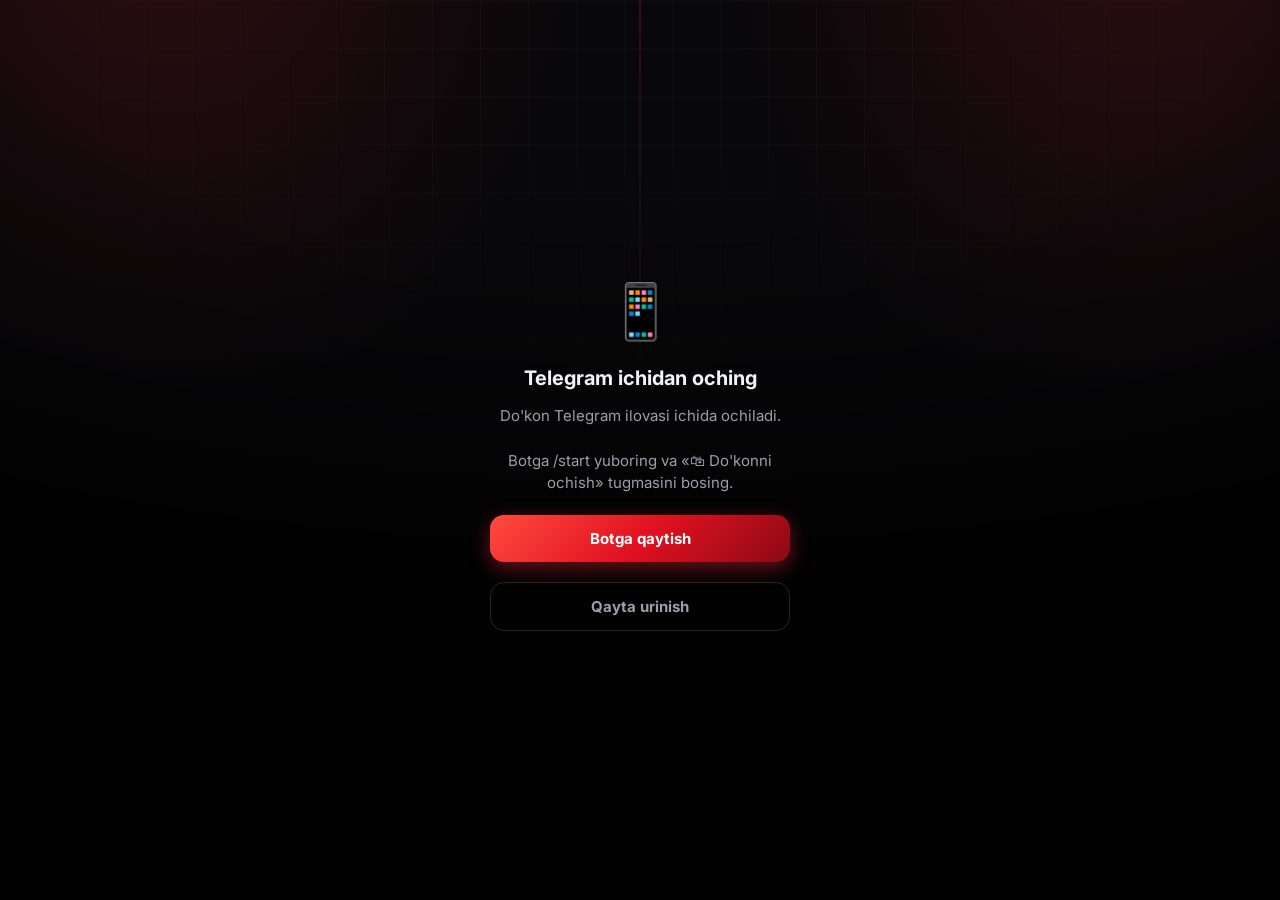
==== docs/index.html @ 41685d16 "feat(shop): razmerli tovarlar va ko'p mashina tanlash TOVAR QO'SHISH — KATEGORIYADAN KEYIN TUR SO'RA" ====
<!DOCTYPE html>
<html lang="uz">
<head>
  <meta charset="UTF-8">
  <!-- `maximum-scale=1` va `user-scalable=no` OLIB TASHLANDI.
       Ular MATNNI kattalashtirishni ham taqiqlardi — bu WCAG 1.4.4
       buzilishi va ko'zi xira mijoz uchun jiddiy to'siq.
       Rasm uchun ilovaning o'z ko'ruvchisi bor, ya'ni brauzer
       zoom'ini yopishning ehtiyoji yo'q. -->
  <meta name="viewport" content="width=device-width, initial-scale=1.0, viewport-fit=cover">
  <meta name="theme-color" content="#08080a">
  <title>ZIMMER — Avtotuning</title>

  <link rel="preconnect" href="https://fonts.googleapis.com">
  <link rel="preconnect" href="https://fonts.gstatic.com" crossorigin>
  <link href="https://fonts.googleapis.com/css2?family=Inter:wght@400;500;600;700;800;900&display=swap" rel="stylesheet">
  <link rel="stylesheet" href="styles.css?v=62">
  <script src="https://telegram.org/js/telegram-web-app.js"></script>
</head>
<body>

<!-- fon effektlari -->
<div class="fx" aria-hidden="true">
  <div class="fx-grid"></div>
  <div class="fx-beam fx-beam-1"></div>
  <div class="fx-beam fx-beam-2"></div>
  <div class="fx-vignette"></div>
</div>

<!-- ==================== SPLASH / SALOM ====================
     Sodda: faqat salomlashuv. Maydadan kattalashib chiroyli chiqadi,
     so'ng bosh menyu o'zi ochiladi (tugma bosish shart emas). -->
<section id="splash" class="splash">
  <div class="splash-hello" id="splash-hello">
    <div class="hello-skeleton"></div>
  </div>
</section>

<!-- ==================== TO'SIQ EKRANI (oxirgi chora) ====================
     DIQQAT: sarlavha ilgari QATTIQ «Ro'yxatdan o'tish kerak» deb yozilgan edi
     va `gate()` faqat pastdagi matnni o'zgartirardi. Natijada server o'chganda
     ham mijoz «Ro'yxatdan o'tish kerak» degan YOLG'ON xabarni ko'rardi —
     vaholanki u allaqachon ro'yxatda edi.

     Endi sarlavha ham `gate()` orqali o'rnatiladi va bu ekran faqat HAQIQATAN
     iloji yo'q holatda (Telegram tashqarisida ochilganda) chiqadi. -->
<section id="gate" class="gate hidden">
  <div class="gate-icon" id="gate-icon">⏳</div>
  <h2 id="gate-title">Bir lahza…</h2>
  <p id="gate-text">Ma'lumotlar yuklanmoqda.</p>
  <button class="btn btn-primary" id="gate-close">Botga qaytish</button>
  <button class="btn btn-ghost" id="gate-retry">Qayta urinish</button>
</section>

<!-- ==================== KONFIGURATOR ==================== -->
<section id="flow" class="page hidden">
  <header class="topbar">
    <button class="icon-btn" id="flow-back" aria-label="Orqaga">‹</button>
    <div class="topbar-mid">
      <div class="topbar-title" id="flow-title">Mashinani tanlang</div>
      <div class="topbar-sub" id="flow-sub">1-qadam / 4</div>
    </div>
    <button class="icon-btn ghost" id="flow-close" aria-label="Yopish">✕</button>
  </header>

  <div class="progress"><i id="progress-fill"></i></div>

  <!-- fara jonli ko'rinishi: ro'yxat aylanganda joyida turadi (sticky) -->
  <div class="preview hidden" id="preview">
    <div class="preview-stage">
      <div class="preview-halo"></div>
      <div class="preview-svg" id="headlight"></div>
      <div class="preview-media hidden" id="preview-media"></div>
      <div class="preview-tabs hidden" id="preview-tabs"></div>
    </div>
    <div class="preview-caption" id="preview-caption"></div>
  </div>

  <div class="flow-body">
    <!-- 1. mashina -->
    <div class="step" id="fstep-car">
      <h2 class="step-title">Mashinangiz qaysi?</h2>
      <p class="step-sub">Faqat modelingizga mos yechimlarni ko'rsatamiz</p>
      <div class="cars" id="cars"></div>
    </div>

    <!-- 2. bi-led -->
    <div class="step hidden" id="fstep-biled">
      <h2 class="step-title">Bi&#8209;LED linzani tanlang</h2>
      <p class="step-sub">Fara ichiga o'rnatiladigan linza — yorug'lik shu yerdan chiqadi</p>
      <div class="opts" id="biled-list"></div>
    </div>

    <!-- 3. ochki -->
    <div class="step hidden" id="fstep-shroud">
      <h2 class="step-title">Ochki (maska)</h2>
      <p class="step-sub">Linza ustidagi bezak halqa — faraning yuzi shu bilan belgilanadi</p>
      <div class="opts" id="shroud-list"></div>
    </div>

    <!-- 4. optika rangi -->
    <div class="step hidden" id="fstep-color">
      <h2 class="step-title">Fara optikasi rangi</h2>
      <p class="step-sub">Korpus va reflektor rangi</p>
      <div class="swatches" id="color-list"></div>
    </div>

    <!-- 5. yakun -->
    <div class="step hidden" id="fstep-summary">
      <h2 class="step-title">Konfiguratsiya tayyor</h2>
      <p class="step-sub">Tekshirib, buyurtmani yuboring</p>
      <div class="summary card" id="summary"></div>
      <label class="field">
        <span>📝 Izoh (ixtiyoriy)</span>
        <textarea id="order-comment" rows="2" placeholder="Masalan: shanba kuni kelmoqchiman"></textarea>
      </label>
      <div class="trust">
        <div><b>🛡</b> 1 yil kafolat</div>
        <div><b>🔧</b> Professional o'rnatish</div>
        <div><b>💳</b> Bo'lib to'lash mumkin</div>
      </div>
    </div>
  </div>

  <div class="sticky-cta hidden" id="flow-cta">
    <div class="cta-total">
      <span>Jami</span>
      <b id="flow-total">0</b>
    </div>
    <button class="btn btn-primary" id="flow-next">Davom etish</button>
  </div>
</section>

<!-- ==================== ASOSIY MENYU ==================== -->
<section id="home" class="page hidden">
  <header class="home-header">
    <div class="brand">
      <span class="brand-mark">Z</span>
      <div class="brand-txt"><b>ZIMMER</b><small>Zimmer avtotuning</small></div>
    </div>
    <button class="car-chip" id="car-chip"><i>🚗</i><span id="car-chip-name">—</span><em>▾</em></button>
    <!-- Zaxira rejim belgisi.
         Ilgari pastda katta sariq chiziq chiqardi va u bezovta qilgani
         uchun BUTUNLAY olib tashlangan edi — natijada mijoz buyurtma
         bloklanganini faqat «Rasmiylashtirish» ni bosganda bilardi.
         Endi kichik belgi: joy egallamaydi, lekin holat ko'rinadi. -->
    <button
      class="offline-badge hidden"
      id="offline-badge"
      type="button"
      aria-label="Server bilan aloqa yo'q — faqat ko'rish mumkin"
      title="Server bilan aloqa yo'q"
    >☁️</button>
    <!-- Fon musiqasi tugmasi.
         Musiqa qo'shilmagan bo'lsa BUTUNLAY yashiriladi (`paintMusicBtn`) —
         bosilganda hech narsa bo'lmaydigan tugma turmasin.

         DIQQAT: brauzer ovozni o'zi boshlamaydi (Chrome/Safari qoidasi),
         shuning uchun boshlash uchun aynan shu tugma kerak. Tanlov
         eslab qolinadi va keyingi kirishda o'zi davom etadi. -->
    <button
      class="music-btn hidden"
      id="music-btn"
      type="button"
      aria-pressed="false"
      aria-label="Fon musiqasini yoqish"
    >🔇</button>
  </header>

  <!-- DIQQAT: «Xayrli tong / Xayrli kun / Xayrli kech» salomlashuv bloki
       ATAYLAB OLIB TASHLANDI. U har ochilishda bir xil gap takrorlab,
       ekranning eng qimmatli tepa qismini egallab turardi. -->

  <div class="stories" id="stories"></div>

  <!-- ==========================================================================
       TEZ O'TISH PLITKALARI BUTUNLAY OLIB TASHLANDI

       Bu qatorda «Konfigurator», «Navbat» va «Shogird» plitkalari turardi.
       Uchalasi ham BOSHQA JOYDA allaqachon bor:

         * Konfigurator va Navbat  ->  «🛠 Xizmatlar» bo'limi (har xizmatning
           o'z oynasi, narxi va navbat tugmasi bilan);
         * Shogird                 ->  pastdagi menyudagi «🎓 Shogird».

       Ya'ni plitkalar hech qanday YANGI yo'l ochmasdi — faqat stories
       bilan banner orasida bir qator joy egallab, mahsulotlarni pastga
       surib turardi. Bosh sahifaning maqsadi — DO'KON.

       Ilgari bu yerda «Saqlangan» va «Savatcha» ham bo'lgan va aynan shu
       sabab (pastdagi menyuda takrorlanishi) olib tashlangan edi.
       ========================================================================== -->

  <div class="banner-wrap">
    <div class="banners" id="banners"></div>
    <div class="dots" id="banner-dots"></div>
  </div>

  <!-- DIQQAT: «Bi-LED konfigurator» bloki va «O'rnatishga navbat» bo'limi
       bosh menyudan OLIB TASHLANDI. Ikkisi ham endi pastdagi
       «🛠 Xizmatlar» bo'limida (`#services`) — barcha xizmatlar bitta
       joyda turadi, bosh menyu esa do'kon uchun bo'shab qoldi. -->

  <section class="sec" id="catalog-sec">
    <div class="sec-head">
      <h3 class="sec-title">🛍 Mahsulotlar</h3>
      <span class="sec-count" id="products-count" aria-live="polite"></span>
    </div>
    <!-- ====================================================================
         QIDIRUV VA SARALASH

         ILGARI BUTUN ILOVADA TOVAR QIDIRUVI YO'Q EDI. Mijoz faqat
         kategoriya chiplari bilan ko'rardi: «H4 linza» kerak bo'lsa
         qo'lda varaqlab, topmasa ketardi.

         `p.car_id` bazada allaqachon bor va kartochka hatto
         «✓ Mashinangizga mos» yozuvini CHIZARDI — lekin filtr yo'q edi.
         ==================================================================== -->
    <div class="shop-tools">
      <div class="shop-search">
        <span class="shop-search-i" aria-hidden="true">🔍</span>
        <input
          type="search"
          id="shop-q"
          placeholder="Tovar nomi yoki kodi…"
          autocomplete="off"
          enterkeyhint="search"
          aria-label="Tovarlar orasidan qidirish"
        >
        <button class="shop-search-x hidden" id="shop-q-clear" type="button" aria-label="Qidiruvni tozalash">✕</button>
      </div>
      <div class="shop-filters">
        <button class="chip chip-f" id="shop-f-car" type="button" aria-pressed="false">
          🚗 Mashinamga mos
        </button>
        <button class="chip chip-f" id="shop-f-stock" type="button" aria-pressed="false">
          ✅ Faqat bor
        </button>
        <label class="shop-sort">
          <select id="shop-sort" aria-label="Saralash tartibi">
            <option value="new">Yangi avval</option>
            <option value="cheap">Arzon avval</option>
            <option value="dear">Qimmat avval</option>
            <option value="name">Nom bo'yicha</option>
          </select>
        </label>
      </div>
    </div>
    <!-- Kategoriya chiplari: ilgari `renderCatalog` ularni tozalab
         YASHIRARDI, ya'ni butun katalog bitta uzun ro'yxat edi va filtr
         yo'q edi. Endi ular ishlaydi. -->
    <div class="chips hidden" id="cats"></div>
    <!-- Qidiruv AYNAN topmagan, lekin o'xshash tovarlar chiqqan holat.
         Bo'lmasa mijoz nima uchun boshqa nomli tovar chiqqanini
         tushunmaydi va qidiruv buzuqdek tuyuladi. -->
    <p class="shop-hint hidden" id="shop-hint" role="status"></p>
    <div class="grid" id="products"></div>
    <p class="empty hidden" id="products-empty">Bu bo'limda hozircha mahsulot yo'q.</p>
  </section>
</section>

<!-- ==========================================================================
     XIZMATLAR

     Ilgari «konfigurator» pastdagi navigatsiyada alohida bo'lim edi, navbat
     esa bosh menyudagi bitta kartochka — qolgan xizmatlar (polirovka, chexol
     tikish, shisha almashtirish...) hech qayerda ko'rinmasdi.

     Endi hammasi shu bo'limda. Har xizmat O'ZINING narxi, kafolati,
     davomiyligi va ALOHIDA navbat oqimiga ega. Kartochka dizaynlari ham
     har xil (`SERVICE_THEMES`) — ro'yxat bir xil kulrang qatorlar bo'lib
     ko'rinmasin.
     ========================================================================== -->
<section id="services" class="page hidden">
  <header class="topbar static">
    <div class="topbar-mid">
      <div class="topbar-title">🛠 Xizmatlar</div>
      <div class="topbar-sub" id="sv-sub">Narx va navbat</div>
    </div>
    <button class="icon-btn ghost" id="sv-refresh" aria-label="Yangilash">↻</button>
  </header>
  <div class="pad">
    <!-- Xizmatlar TUGMA-PLITKA ko'rinishida (admin panelidagi kabi).
         Har biri bosilganda alohida oyna (`#service`) ochiladi. -->
    <div class="svt-grid" id="sv-list"></div>
  </div>
</section>

<!-- ==========================================================================
     BITTA XIZMAT — ALOHIDA OYNA

     Plitka bosilganda shu oyna ochiladi. Ichida xizmatning to'liq
     ko'rinishi (temaga xos dizayn), narxi, kafolati, davomiyligi va
     pastda yopishgan yakka tugma (navbat yoki konfigurator).

     Navbar ATAYLAB yashiriladi: bu alohida oyna va pastda o'zining
     tugmasi bor — ikki panel ustma-ust turishi siqiq ko'rinardi.
     ========================================================================== -->
<section id="service" class="page hidden">
  <header class="topbar static">
    <button class="icon-btn" id="sd-back" aria-label="Orqaga">‹</button>
    <div class="topbar-mid">
      <div class="topbar-title" id="sd-title">Xizmat</div>
      <div class="topbar-sub" id="sd-sub"></div>
    </div>
  </header>
  <div class="pad" id="sd-body"></div>
  <div class="sd-bar" id="sd-bar">
    <button class="btn btn-primary sd-cta" id="sd-cta">🗓 Navbat olish</button>
  </div>
</section>

<!-- ==================== SAVATCHA ==================== -->
<section id="cart" class="page hidden">
  <header class="topbar static">
    <div class="topbar-mid"><div class="topbar-title">🧺 Savatcha</div></div>
  </header>
  <div class="pad">
    <!-- bepul yetkazib berishgacha progress (animatsiyali) -->
    <div class="cart-progress-wrap hidden" id="cart-progress-wrap">
      <div class="cart-progress-text" id="cart-progress-msg"></div>
      <div class="cart-progress-container"><i class="cart-progress-bar" id="cart-progress-bar"></i></div>
    </div>

    <div id="cart-items"></div>
    <p class="empty hidden" id="cart-empty"></p>

    <!-- pastga yopishadigan panel: jami + kafolat + tugma -->
    <div class="cart-checkout-bar hidden" id="cart-checkout">
      <div class="cart-total-footer">
        <span>Jami <i id="cart-total-n"></i></span>
        <b id="cart-total-sum">0</b>
      </div>

      <!-- Ishonch belgilari.
           DIQQAT: «7 kun / Qaytarish» va «1–2 kun» ATAYLAB OLIB TASHLANDI —
           bunday shartlar amalda berilmaydi. Kafolat muddati endi har
           tovarning O'ZIDA (admin panelda qo'yiladi), shu sababli bu yerda
           umumiy «1 yil» ham yozilmaydi. -->
      <div class="cart-trust">
        <div class="ct-badge"><i>🚚</i><b>Kuryer</b><small id="ct-city">Samarqand</small></div>
        <div class="ct-badge"><i>📦</i><b>BTS Pochta</b><small>Butun O'zbekiston</small></div>
        <div class="ct-badge"><i>🛡</i><b>Kafolat</b><small>Tovarga qarab</small></div>
      </div>

      <!-- Telefon, manzil va usul keyingi bosqichda so'raladi -->
      <button class="btn btn-primary" id="order-submit">Rasmiylashtirish →</button>
    </div>
  </div>
</section>

<!-- ==========================================================================
     RASMIYLASHTIRISH — ALOHIDA TO'LIQ EKRANLI OYNA (uch qadam)

     NEGA ALOHIDA BO'LIM
     Ilgari bu oqim pastdan chiqadigan panelda (`#sheet`) edi: ism/telefon,
     yetkazib berish va to'lov bitta 88vh balandlikdagi oynachaga sig'ardi.
     Muammolari:
       * uzun forma (BTS filiallari, xarita, karta rekvizitlari) ichida
         IKKI QATLAM skroll bo'lib qolardi — panel ham, sahifa ham surilardi;
       * qadamlar orasida qaytish YO'Q edi: «orqaga» panelni butunlay yopib,
         tanlangan manzil va usul yo'qolardi;
       * mijoz qaysi qadamda turganini va nechta qadam qolganini ko'rmasdi.

     Endi bu `#home` / `#cart` kabi to'liq ekranli ALOHIDA bo'lim: tepada
     sarlavha va qadam ko'rsatkichi, «‹» bir qadam orqaga, «✕» savatga
     qaytaradi. Pastdagi suzuvchi navbar yashiriladi — oyna to'liq ekran.
     ========================================================================== -->
<section id="checkout" class="page hidden">
  <header class="topbar static">
    <button class="icon-btn" id="co-back" aria-label="Orqaga">‹</button>
    <div class="topbar-mid">
      <div class="topbar-title" id="co-title">Rasmiylashtirish</div>
      <div class="topbar-sub" id="co-sub">1-qadam / 3</div>
    </div>
    <button class="icon-btn ghost" id="co-close" aria-label="Savatga qaytish">✕</button>
  </header>
  <!-- Qadam ko'rsatkichi (bajarilganiga qaytish uchun bosiladi) -->
  <div class="co-rail" id="co-steps"></div>
  <div class="pad" id="co-body"></div>
</section>

<!-- ==================== KABINET ==================== -->
<section id="profile" class="page hidden">
  <header class="topbar static">
    <div class="topbar-mid"><div class="topbar-title">👤 Kabinet</div></div>
  </header>
  <div class="pad">
    <!-- VIP mijoz kartasi -->
    <div class="pf-card">
      <div class="pf-glow"></div>
      <div class="pf-head">
        <div class="pf-avatar-wrap">
          <div class="pf-avatar" id="pf-avatar">M</div>
          <div class="pf-vip-ring"></div>
        </div>
        <div class="pf-meta">
          <h3 id="pf-name">Mijoz</h3>
          <p id="pf-id">ID: —</p>
          <div class="pf-since" id="pf-since">Zimmer mijozi</div>
        </div>
        <button class="pf-edit" id="pf-edit" aria-label="Tahrirlash">
          <svg viewBox="0 0 24 24" width="16" height="16" fill="currentColor"><path d="M3 17.25V21h3.75L17.81 9.94l-3.75-3.75L3 17.25zM20.71 7.04c.39-.39.39-1.02 0-1.41l-2.34-2.34c-.39-.39-1.02-.39-1.41 0l-1.83 1.83 3.75 3.75 1.83-1.83z"/></svg>
        </button>
      </div>
    </div>

    <!-- statistika (count-up) -->
    <div class="pf-stats">
      <div class="pf-stat"><b id="pf-stat-orders">0</b><span>Buyurtma</span></div>
      <div class="pf-stat"><b id="pf-stat-bookings">0</b><span>Navbat</span></div>
      <div class="pf-stat"><b id="pf-stat-saved">0</b><span>Saqlangan</span></div>
    </div>

    <div id="phone-warn" class="hidden"></div>

    <!-- mening mashinam -->
    <div class="pf-block">
      <div class="pf-block-head">
        <h4>🚗 Mening mashinam</h4>
        <button class="pf-mini-btn" id="change-car">O'zgartirish</button>
      </div>
      <div class="pf-car-info" id="profile-car">Belgilanmagan</div>
    </div>

    <!-- ==========================================================
         BUYURTMALARIM — UCH BO'LIM, UCH ALOHIDA OYNA

         Ilgari uchala ro'yxat (Bi-LED, navbat, mahsulot) shu yerda
         ketma-ket chizilardi. Buyurtma ko'paygan mijozda kabinet
         cho'zilib ketardi va menyu tugmalari ekrandan chiqib qolardi.

         Endi admin panelidagi mantiq (`admin-shop.js` → `KINDS`)
         mijozga moslandi: har bo'lim ALOHIDA to'liq ekranli oyna
         (`#orders`), plitkada esa soni, oxirgi holati va yangilar
         belgisi turadi.
         ========================================================== -->
    <h3 class="sec-title">📋 Buyurtmalarim</h3>
    <div class="mo-hub" id="mo-hub">
      <button class="mo-tile" id="mo-open-order" data-kind="order">
        <span class="mo-tile-ic">📦</span>
        <span class="mo-tile-tx">
          <b>Mahsulot buyurtmalari</b>
          <small id="mo-sum-order">Yuklanmoqda…</small>
        </span>
        <span class="mo-tile-n" id="mo-cnt-order">0</span>
        <span class="mo-tile-badge hidden" id="mo-new-order">0</span>
        <span class="mo-tile-go">›</span>
      </button>
      <button class="mo-tile" id="mo-open-biled" data-kind="biled">
        <span class="mo-tile-ic">🔥</span>
        <span class="mo-tile-tx">
          <b>Bi&#8209;LED buyurtmalarim</b>
          <small id="mo-sum-biled">Yuklanmoqda…</small>
        </span>
        <span class="mo-tile-n" id="mo-cnt-biled">0</span>
        <span class="mo-tile-badge hidden" id="mo-new-biled">0</span>
        <span class="mo-tile-go">›</span>
      </button>
      <button class="mo-tile" id="mo-open-booking" data-kind="booking">
        <span class="mo-tile-ic">🗓</span>
        <span class="mo-tile-tx">
          <b>Navbatlarim</b>
          <small id="mo-sum-booking">Yuklanmoqda…</small>
        </span>
        <span class="mo-tile-n" id="mo-cnt-booking">0</span>
        <span class="mo-tile-badge hidden" id="mo-new-booking">0</span>
        <span class="mo-tile-go">›</span>
      </button>
    </div>

    <!-- profil menyusi -->
    <div class="pf-menu">
      <button class="pf-menu-item" id="pf-addresses">
        <span class="left"><i>📍</i> Manzillarim</span>
        <em><span class="pf-menu-hint" id="pf-addr-hint"></span> ›</em>
      </button>
      <button class="pf-menu-item" id="pf-contact">
        <span class="left"><i>📞</i> Biz bilan aloqa</span><em>›</em>
      </button>
      <button class="pf-menu-item" id="pf-trust">
        <span class="left"><i>🛡</i> Kafolat va yetkazib berish</span><em>›</em>
      </button>
      <button class="pf-menu-item danger" id="pf-clear-cache">
        <span class="left"><i>↻</i> Ilovani yangilash</span><em>↻</em>
      </button>
    </div>
  </div>
</section>

<!-- ==========================================================================
     BUYURTMALARIM — UMUMIY OYNA (uch bo'lim uchun bitta qolip)

     NEGA BITTA SAHIFA, LEKIN UCH OYNA
     Mijoz uchun bular uch alohida oyna: kabinetdagi uch tugma uch xil
     ro'yxatni ochadi, sarlavha va tugmalar ham har xil. Kod tomonida esa
     bitta qolip — chunki uchalasining tuzilishi bir xil (xulosa, qidiruv,
     filtr, kartochkalar). Uchta nusxa yozilsa, ertaga kartochka
     o'zgarganda uchtasini yangilash kerak bo'lardi va bittasi eskirib
     qolardi (aynan shu xato ilgari holat lug'atlarida bo'lgan).

     Qaysi bo'lim ochilgani `S.moKind` da: "order" | "biled" | "booking".
     ========================================================================== -->
<section id="orders" class="page hidden">
  <header class="topbar static">
    <button class="icon-btn" id="mo-back" aria-label="Orqaga">‹</button>
    <div class="topbar-mid">
      <div class="topbar-title" id="mo-title">Buyurtmalarim</div>
      <div class="topbar-sub" id="mo-sub"></div>
    </div>
    <button class="icon-btn ghost" id="mo-refresh" aria-label="Yangilash">↻</button>
  </header>

  <!-- Pastga tortib yangilash ko'rsatkichi -->
  <div class="mo-ptr" id="mo-ptr"><span class="mo-ptr-spin">↻</span><b id="mo-ptr-tx">Yangilash uchun tortib turing</b></div>

  <div class="pad">
    <!-- xulosa: soni · jarayonda · sarflangan -->
    <div class="mo-stats" id="mo-stats"></div>

    <!-- qidiruv: kod yoki tovar nomi bo'yicha -->
    <div class="mo-search" id="mo-search">
      <span class="mo-search-ic">🔍</span>
      <input type="text" id="mo-q" placeholder="Kod yoki nom bo'yicha izlash…" autocomplete="off">
      <button class="mo-search-x hidden" id="mo-q-clear" aria-label="Tozalash">✕</button>
    </div>

    <!-- filtr chiplari (admin panelidagi kabi, sanoq bilan) -->
    <div class="ord-filters" id="mo-filters"></div>

    <div id="mo-list"></div>
  </div>
</section>

<!-- ==========================================================================
     MANZILLARIM (Avto_A1 dagi manzil menejeri, Zimmer dizaynida)

     Ilgari manzillar FAQAT rasmiylashtirish oynasining ichida ko'rinardi:
     mijoz manzilni faqat buyurtma berayotganda ko'rar, tahrirlay olmas va
     «asosiy» manzil tushunchasi yo'q edi. Endi kabinetda alohida bo'lim.

     Saqlash joyi o'zgarmadi — `localStorage["zimmer_addresses"]`, ya'ni
     rasmiylashtirish oynasi bilan YAGONA manba. Yozuvga faqat qo'shimcha
     (majburiy bo'lmagan) maydonlar qo'shildi: `def`, `note`, `lat`, `lng`.
     ========================================================================== -->
<section id="addresses" class="page hidden">
  <header class="topbar static">
    <button class="icon-btn" id="ad-back" aria-label="Orqaga">‹</button>
    <div class="topbar-mid">
      <div class="topbar-title">📍 Manzillarim</div>
      <div class="topbar-sub" id="ad-sub"></div>
    </div>
  </header>
  <div class="pad">
    <button class="ad-add" id="ad-add">
      <span class="ad-add-ic">🗺</span>
      <span class="ad-add-tx"><b>Xaritadan yangi manzil</b>
        <small>Nuqtani belgilang — manzil o'zi topiladi</small></span>
      <span class="ad-add-plus">+</span>
    </button>
    <div id="ad-list"></div>
    <p class="ad-tip" id="ad-tip">💡 «Asosiy» deb belgilangan manzil buyurtma berayotganda o'zi tanlanadi.</p>
  </div>
</section>

<!-- ==================== SAQLANGANLAR (alohida bo'lim) ==================== -->
<section id="saved" class="page hidden">
  <header class="topbar static">
    <div class="topbar-mid"><div class="topbar-title">❤️ Saqlanganlar</div></div>
  </header>
  <div class="pad">
    <div class="saved" id="my-saved"></div>
    <p class="empty hidden" id="saved-empty">Hali tovar saqlamagansiz. Tovar ustidagi ❤️ ni bosing.</p>
  </div>
</section>

<!-- ==================== ADMIN PANEL (faqat adminlarga) ==================== -->
<section id="admin" class="page hidden">
  <header class="topbar static">
    <button class="icon-btn" id="admin-back" aria-label="Orqaga">‹</button>
    <div class="topbar-mid">
      <div class="topbar-title" id="admin-title">Boshqaruv</div>
      <div class="topbar-sub" id="admin-sub">Zimmer admin</div>
    </div>
    <button class="icon-btn ghost" id="admin-reload" aria-label="Yangilash">⟳</button>
  </header>
  <div class="pad" id="admin-body"></div>
</section>

<!-- ==========================================================================
     🎓 SHOGIRD — ILOVA ICHIDAGI YORDAMCHI

     NEGA KERAK
     Ilovada ma'lumot BOR, lekin u tarqoq: narx «Xizmatlar» da, kafolat
     tovar kartochkasida, yetkazib berish savatchada, ish vaqti esa
     hech qayerda. Mijoz «faram xira bo'lib qolgan, nima qilsam bo'ladi?»
     degan SODDA savolga javob topish uchun uch bo'limni varaqlashi
     kerak edi — ko'pchilik esa shunchaki chiqib ketardi.

     Botda AI yordamchi allaqachon bor, lekin uning ko'rsatmasi «mijozni
     ilovaga olib borish» ga qurilgan — ilova ICHIDA bu foydasiz. Shogird
     esa aksincha: mijoz qayerda turganini biladi va uni ILOVA ICHIDA
     yo'naltiradi.

     DIZAYN — QOLGAN BO'LIMLARDAN ATAYLAB BOSHQACHA
     Bu yerda kartochka to'ri yo'q: yozishma oqimi, ustaxona shogirdi
     ko'rinishidagi avatar va «Nima bo'ldi?» degan muammo plitkalari.
     Navbar YASHIRILADI (`service` va `checkout` kabi): pastda yozish
     maydoni turadi, ikki panel ustma-ust bo'lsa klaviatura ochilganda
     ekran siqilib qolardi.

     TUZILISHI
       * salom bloki (`#sg-hero`) — faqat suhbat boshlanmaganda ko'rinadi;
       * muammo plitkalari (`#sg-topics`) — bir bosishda savol yuboriladi;
       * yozishma (`#sg-log`) — pufakchalar + javob ostidagi haqiqiy
         xizmat/tovar kartochkalari (ular bazadan, modeldan EMAS);
       * pastda yozish maydoni (`#sg-form`).
     ========================================================================== -->
<section id="shogird" class="page hidden">
  <header class="topbar static sg-top">
    <button class="icon-btn" id="sg-back" aria-label="Orqaga">‹</button>
    <div class="topbar-mid">
      <div class="topbar-title">🎓 Shogird</div>
      <div class="topbar-sub" id="sg-sub">Ustaxona yordamchisi</div>
    </div>
    <!-- Suhbat boshlanmaguncha yashirin: bosiladigan, lekin hech narsa
         qilmaydigan tugma turmasin. -->
    <button class="icon-btn ghost hidden" id="sg-reset" aria-label="Yangi suhbat">↻</button>
  </header>

  <div class="sg-wrap">
    <div class="sg-hero" id="sg-hero">
      <div class="sg-ava">
        <i class="sg-ava-ring" aria-hidden="true"></i>
        <span aria-hidden="true">🎓</span>
      </div>
      <h2 class="sg-hi" id="sg-hi">Assalomu alaykum</h2>
      <p class="sg-hi-sub">
        Men Zimmer ustaxonasining shogirdiman. Fara, narx, kafolat yoki
        navbat haqida so'rang — tushuntirib, yo'lini ko'rsatib beraman.
      </p>
      <div class="sg-topics" id="sg-topics"></div>
    </div>

    <!-- `aria-live="polite"` — javob kelganini skrinreader ham o'qiydi -->
    <div class="sg-log" id="sg-log" aria-live="polite"></div>
  </div>

  <form class="sg-bar" id="sg-form" autocomplete="off">
    <!-- `textarea`, `input` emas: mijoz ikki-uch gapli muammo yozadi va
         matn ko'rinib turishi kerak. Balandligi JS bilan o'sadi. -->
    <textarea
      id="sg-in"
      rows="1"
      maxlength="700"
      placeholder="Savolingizni yozing…"
      enterkeyhint="send"
      aria-label="Shogirdga savol"
    ></textarea>
    <button type="submit" class="sg-send" id="sg-send" aria-label="Yuborish">➤</button>
  </form>
</section>

<!-- ==================== NAVIGATSIYA ==================== -->
<nav class="nav hidden" id="nav">
  <button class="nav-btn active" data-page="home"><i>🏠</i><span>Asosiy</span></button>
  <!-- «Konfigurator» → «Xizmatlar»: bu bo'lim endi BARCHA xizmatlarni
       o'z ichiga oladi (konfigurator ham ular orasida bittasi). -->
  <button class="nav-btn" data-page="services"><i>🛠</i><span>Xizmatlar</span></button>
  <!-- Yordamchi ENG KO'RINADIGAN joyda turishi kerak: mijoz savoli
       paydo bo'lganda uni izlab yurmasin. -->
  <button class="nav-btn" data-page="shogird"><i>🎓</i><span>Shogird</span></button>
  <button class="nav-btn" data-page="saved"><i>❤️</i><span>Saqlangan</span></button>
  <button class="nav-btn" data-page="cart"><i>🧺</i><span>Savatcha</span><b class="badge hidden" id="cart-badge" aria-live="polite" aria-label="Savatchadagi tovarlar soni">0</b></button>
  <button class="nav-btn" data-page="profile"><i>👤</i><span>Kabinet</span></button>
  <button class="nav-btn hidden" id="nav-admin" data-page="admin"><i>⚙️</i><span>Admin</span></button>
</nav>

<!-- ==================== STORY KO'RUVCHI ==================== -->
<!-- ==========================================================================
     STORIES KO'RUVCHISI (Instagram mantiqi)

     Tuzilishi tepadan pastga:
       * bo'limlar chizig'i (progress) — har element uchun bitta segment;
       * sarlavha: avatar + bo'lim nomi + "qancha vaqt oldin" + tugmalar;
       * media (rasm/video) butun ekranni to'ldiradi;
       * chap/o'ng bosish zonalari (oldinga/orqaga), bosib turish — pauza;
       * pastda: tez reaksiyalar va "Xabar yozing" maydoni. Javob adminga
         QAYSI story'dan kelganini bildirib boradi.
     ========================================================================== -->
<div class="story-view hidden" id="story-view">
  <div class="story-bars" id="story-bars"></div>

  <header class="story-head" id="story-head">
    <span class="story-ava" id="story-ava"></span>
    <span class="story-who">
      <b id="story-who-name">Zimmer</b>
      <i id="story-who-time"></i>
    </span>
    <button class="story-ico hidden" id="story-sound" aria-label="Ovoz">🔇</button>
    <button class="story-ico" id="story-save" aria-label="Yuklab olish">⬇</button>
    <!-- faqat adminlarga ko'rinadi -->
    <button class="story-ico danger hidden" id="story-del" aria-label="O'chirish">🗑</button>
    <button class="story-ico" id="story-close" aria-label="Yopish">✕</button>
  </header>

  <div class="story-inner" id="story-inner"></div>

  <div class="story-tap left" id="story-prev"></div>
  <div class="story-tap right" id="story-next"></div>
  <div class="story-pause" id="story-pause">⏸</div>
  <!-- ikki marta bosilganda uchib chiqadigan yurak -->
  <div class="story-heart" id="story-heart">❤️</div>

  <!-- Story'ga bog'langan havola (tovarga o'tish) -->
  <button class="story-cta hidden" id="story-cta"><i>↗</i><span id="story-cta-tx"></span></button>

  <div class="story-foot" id="story-foot">
    <!-- Adminlar uchun: nechta kishi ko'rgani va reaksiyalar -->
    <div class="story-stats hidden" id="story-stats"></div>
    <div class="story-reacts" id="story-reacts"></div>
    <form class="story-reply" id="story-reply" autocomplete="off">
      <input type="text" id="story-reply-in" maxlength="900" placeholder="Xabar yozing...">
      <button type="submit" class="story-send" id="story-send" aria-label="Yuborish">➤</button>
    </form>
  </div>
</div>

<!-- sheet: navbat olish -->
<div class="sheet hidden" id="sheet">
  <div class="sheet-backdrop" id="sheet-backdrop"></div>
  <div class="sheet-body">
    <div class="sheet-head">
      <b id="sheet-title">O'rnatishga navbat</b>
      <button class="icon-btn ghost" id="sheet-close">✕</button>
    </div>
    <div id="sheet-content"></div>
  </div>
</div>

<!-- ==================== XARITA TANLASH (Map Picker) ==================== -->
<div class="map-picker-overlay hidden" id="map-picker-overlay">
  <div class="map-picker-map" id="map-picker-map"></div>
  <div class="map-locate-hint" id="map-locate-hint">Joyni belgilang yoki 🎯 tugmasini bosing</div>
  <button class="map-locate-btn" id="map-locate-btn" aria-label="Mening joylashuvim">
    <svg viewBox="0 0 24 24" fill="none" stroke="currentColor" stroke-width="2" stroke-linecap="round" stroke-linejoin="round">
      <circle cx="12" cy="12" r="7"></circle>
      <line x1="12" y1="1" x2="12" y2="4"></line>
      <line x1="12" y1="20" x2="12" y2="23"></line>
      <line x1="1" y1="12" x2="4" y2="12"></line>
      <line x1="20" y1="12" x2="23" y2="12"></line>
      <circle cx="12" cy="12" r="2.5" fill="currentColor" stroke="none"></circle>
    </svg>
  </button>
  <!-- Ikki tugma TENG o'lchamda, yonma-yon (CSS: .map-picker-bar .btn).
       Matnlar ham qisqa va bir xil uzunlikda — biri ikkinchisidan
       katta ko'rinmasin. -->
  <div class="map-picker-bar">
    <button class="btn btn-ghost" id="map-cancel">Bekor qilish</button>
    <button class="btn btn-primary" id="map-confirm">✓ Tanlash</button>
  </div>
</div>

<!-- ==================== MANZILGA NOM BERISH ==================== -->
<div class="addr-name-overlay hidden" id="addr-name-overlay">
  <div class="addr-name-sheet">
    <div class="addr-name-grip"></div>
    <h3>🏷️ Manzilga nom bering</h3>
    <p class="step-sub">Keyingi safar oson topishingiz uchun bu manzilga qulay nom qo'ying.</p>
    <input type="text" class="addr-name-input" id="addr-name-input" maxlength="40" placeholder="Masalan: Uy, Ish, Onamniki..." autocomplete="off">
    <div class="addr-name-chips" id="addr-name-chips">
      <button class="addr-chip" data-label="Uy" data-type="home">🏠 Uy</button>
      <button class="addr-chip" data-label="Ish" data-type="work">💼 Ish</button>
      <button class="addr-chip" data-label="Do'kon" data-type="shop">🏪 Do'kon</button>
      <button class="addr-chip" data-label="Boshqa" data-type="map">📍 Boshqa</button>
    </div>
    <!-- Kuryer uchun eng kerakli qo'shimcha: uy/xonadon/mo'ljal.
         Ilgari bunday maydon yo'q edi va mijoz «12-uy, 3-podyezd» ni
         hech qayerga yozib qo'ya olmasdi — kuryer telefon qilishga
         majbur bo'lardi. -->
    <input type="text" class="addr-name-input addr-note-input" id="addr-note-input" maxlength="80" placeholder="Uy / xonadon / mo'ljal (majburiy emas)" autocomplete="off">
    <!-- Xaritadan topilgan haqiqiy manzil (reverse geocoding) -->
    <div class="addr-found hidden" id="addr-name-found"></div>
    <div class="addr-name-coords" id="addr-name-coords"></div>
    <button class="btn btn-primary" id="addr-name-save">Saqlash</button>
  </div>
</div>

<!-- ==================== MAHSULOT MODAL (IVY → Zimmer) ==================== -->
<div id="productModal" class="product-modal hidden">
  <div class="pm-header">
    <button class="pm-close" id="pm-close">✕</button>
    <button class="pm-wishlist" id="pm-wishlist">♥</button>
  </div>

  <div class="pm-gallery">
    <div class="pm-slider" id="pm-slider"></div>
    <div class="pm-dots" id="pm-dots"></div>
    <!-- Rasmni to'liq ekranda ochish. Ilgari rasmni kattalashtirish
         imkoni UMUMAN yo'q edi (bosish hech narsa qilmasdi). -->
    <button class="pm-zoom" id="pm-zoom" aria-label="Rasmni kattalashtirish">
      <span>⤢</span> Kattalashtirish
    </button>
  </div>

  <div class="pm-body" id="pm-body">
    <div class="pm-badges" id="pm-badges"></div>
    <h1 class="pm-title" id="pm-title"></h1>
    
    <div class="pm-price-row">
      <div class="pm-price" id="pm-price"></div>
      <div class="pm-stock" id="pm-stock"></div>
    </div>

    <p class="pm-desc" id="pm-desc"></p>

    <!-- RAZMER TANLAGICHI.
         Faqat razmerli tovarda ko'rinadi (`openProductModal` to'ldiradi).
         Razmer tanlanmaguncha «Savatga qo'shish» tugmasi ISHLAMAYDI —
         aks holda admin buyurtmani ko'rib «qaysi razmer?» deb mijozga
         qayta qo'ng'iroq qilishga majbur bo'lardi. -->
    <div class="pm-sizes hidden" id="pm-sizes"></div>

    <div class="pm-specs" id="pm-specs"></div>
  </div>

  <div class="pm-footer">
    <div class="pm-qty-wrap">
      <button class="pm-qty-btn" id="pm-qty-minus">−</button>
      <span class="pm-qty-val" id="pm-qty-val">1</span>
      <button class="pm-qty-btn" id="pm-qty-plus">+</button>
    </div>
    <button class="btn btn-primary pm-add-cart" id="pm-add-cart">
      Savatga qo'shish
    </button>
  </div>
</div>

<!-- ==========================================================================
     RASM KO'RUVCHI (to'liq ekran)

     NEGA KERAK
     Mahsulot rasmini kattalashtirib ko'rish imkoni yo'q edi: galereyada rasm
     OQ kvadrat ichida `object-fit: cover` bilan QIRQIB ko'rsatilardi (ya'ni
     kartochkada butun tovar ko'rinib, "kattalashtirganda" chetlari kesilardi),
     rasmni bosish esa hech narsa qilmasdi. Brauzerning o'z kattalashtirishi
     ham `viewport` da o'chirilgan (`user-scalable=no`).

     Endi: qora fonda to'liq rasm, ikki marta bosib yoki chimchilab
     kattalashtirish, surib ko'rish, chapga-o'ngga surib almashtirish va
     pastga surib yopish.
     ========================================================================== -->
<div class="iv hidden" id="imgViewer">
  <div class="iv-top">
    <span class="iv-count" id="iv-count"></span>
    <button class="iv-close" id="iv-close" aria-label="Yopish">✕</button>
  </div>
  <div class="iv-stage" id="iv-stage">
    <img id="iv-img" alt="">
  </div>
  <div class="iv-foot">
    <div class="iv-thumbs" id="iv-thumbs"></div>
    <p class="iv-hint" id="iv-hint">Ikki marta bosing yoki chimchilab kattalashtiring</p>
  </div>
</div>

<!-- `aria-live` — skrinreader xabarni O'QIYDI. Ilgari toast
     butunlay jimgina o'tardi: ko'rmaydigan mijoz «savatga
     qo'shildi» yoki xato haqida hech narsa bilmasdi. -->
<div class="toast hidden" id="toast" role="status" aria-live="polite" aria-atomic="true"></div>
<div class="burst hidden" id="burst"></div>

<!-- ==========================================================================
     SKRIPTLAR

     NIMA O'ZGARDI VA NEGA

     1. HAMMASIGA `defer` QO'SHILDI.
        Ilgari 12 ta skript BLOKLAB yuklanardi — birinchi piksel
        chizilishidan oldin ~680 KB JS kutilardi. `defer` bilan HTML
        chizilishi to'xtamaydi, skriptlar esa BIR XIL TARTIBDA va DOM
        tayyor bo'lgandan keyin bajariladi (ya'ni mantiq buzilmaydi).

     2. ADMIN PANELI (231 KB) BU YERDA YUKLANMAYDI.
        `admin.js` (61 KB) + `admin-shop.js` (103 KB) + `admin-crm.js`
        (41 KB) + `admin-stories.js` (26 KB) — jami 231 KB. Ular faqat
        3-4 admin uchun kerak, lekin HAR BIR MIJOZ yuklab olardi.
        Admin tugmasi `me.is_admin` bo'lmasa yashirilgan, lekin kod
        baribir tushardi.
        Endi ular `app.js` dagi `ensureAdminBundle()` orqali, faqat
        admin panel ochilganda yuklanadi.

     3. BTS FILIALLARI (61 KB) TALAB BO'YICHA.
        `bts.js` — bitta satrdagi katta JSON (O'zbekistondagi barcha
        pochta filiallari). U faqat rasmiylashtirishda «BTS Pochta»
        tanlanganda kerak, lekin har ochilishda o'qilardi.
     ========================================================================== -->
<script defer src="config.js?v=62"></script>
<!-- Brauzerdan bazaga to'g'ridan yozish (Avto_A1 modeli) -->
<script defer src="js/fb.js?v=62"></script>
<!-- Telefon galereyasidan rasm yuklash (siqish + EXIF burilishi) -->
<script defer src="js/upload.js?v=62"></script>
<!-- Zaxira rejim: Render o'chganda katalogni Firebase'dan o'qiydi.
     app.js dan OLDIN yuklanishi kerak — u `window.ZimmerOffline` ni ishlatadi. -->
<script defer src="js/offline.js?v=62"></script>
<script defer src="js/headlight.js?v=62"></script>
<script defer src="js/cars.js?v=62"></script>
<script defer src="js/app.js?v=62"></script>
</body>
</html>
---- docs/styles.css ----
/* ==========================================================================
   ZIMMER — avtotuning Mini App
   Qora + qizil premium tema.

   ISHLASH QOIDALARI (telefon qizmasligi uchun):
     • `filter: blur()` va SVG filtrlari ISHLATILMAYDI — yumshoq nur
       radial-gradient bilan yasaladi (GPU uchun deyarli bepul).
     • Cheksiz animatsiya faqat 1 ta: linzaning "nafas olishi" (opacity).
       U ham sahifa yashirilganda to'xtatiladi (body.paused).
     • Kirish animatsiyalari bir martalik (transform/opacity — kompozitor).
     • `backdrop-filter` UMUMAN ishlatilmaydi — telefonlarda skroll paytida
       qotish va qizishning asosiy sababi shu edi. O'rniga qattiq fon.
     • Ro'yxatlarda `content-visibility: auto` — ko'rinmayotgan qism
       hisoblanmaydi.
   ========================================================================== */

:root {
  /* ========================================================================
     MAVZU (theme)

     Ilova ATAYLAB qora: bu ZIMMER brendining bir qismi (avtotuning, qizil
     va tilla aksentlar qora ustida). Telegram'ning yorug' mavzusiga
     butunlay o'tish bu yerda TO'G'RI YECHIM EMAS — stylesheet'da yuzlab
     joyda `#fff` va `rgba(255,255,255,...)` qattiq yozilgan, ya'ni yarim
     ko'chirish ilovani BUZUQ ko'rsatadi (oq ustida oq matn).

     Buning o'rniga:
       * `color-scheme: dark` — brauzer NATIVE elementlarni (select ro'yxati,
         qidiruv maydonining tozalash belgisi, scrollbar) qorada chizadi.
         Bu qator bo'lmasa iOS/Android'da ular OQ chiqib, qora fon ustida
         ajralib turadi;
       * `app.js -> applyTgTheme()` Telegram'ning sarlavha, fon va pastki
         panel rangini shu palitra bilan tenglashtiradi — natijada ilova
         chetlarida rang «chegarasi» ko'rinmaydi;
       * ranglar shu yerdan O'QILADI (ilgari `#08080a` JS ichida ikki marta
         qattiq yozilgan edi va palitra o'zgarsa ular eskirib qolardi).
     ======================================================================== */
  color-scheme: dark;

  --bg: #08080a;
  --bg-2: #0c0d10;
  --surface: #121317;
  --surface-2: #171922;
  --surface-3: #1d2029;
  --line: rgba(255, 255, 255, 0.07);
  --line-2: rgba(255, 255, 255, 0.14);

  --text: #f2f3f6;
  --muted: #9aa0ab;
  --dim: #6a707c;

  --red: #ff2d3a;
  --red-2: #e01020;
  --red-glow: rgba(255, 45, 58, 0.4);
  --red-grad: linear-gradient(135deg, #ff4b3e 0%, #e01020 52%, #8a0a14 100%);
  --red-soft: linear-gradient(135deg, rgba(255, 75, 62, 0.16), rgba(138, 10, 20, 0.05));

  --amber: #ffb020;
  --green: #2fd45f;

  --r-lg: 20px;
  --r-md: 15px;
  --r-sm: 11px;

  /* #1 — yangi gold/premium aksent ranglari */
  --gold: #d4a853;
  --gold-soft: rgba(212, 168, 83, 0.12);
  --gold-glow: rgba(212, 168, 83, 0.35);

  /* #2 — yangi yumshoq soyalar */
  --shadow-card: 0 8px 32px rgba(0, 0, 0, 0.45), 0 2px 8px rgba(255, 45, 58, 0.08);
  --shadow-lifted: 0 16px 48px rgba(0, 0, 0, 0.6), 0 4px 12px rgba(255, 45, 58, 0.12);

  /* #3 — kengaytirilgan bezier egriliklari */
  --silk: cubic-bezier(0.2, 0.8, 0.2, 1);
  --spring: cubic-bezier(0.34, 1.4, 0.64, 1);
  --bounce: cubic-bezier(0.175, 0.885, 0.32, 1.275);
  --snappy: cubic-bezier(0.25, 0.1, 0.25, 1);
  --safe-b: env(safe-area-inset-bottom, 0px);
  --safe-t: env(safe-area-inset-top, 0px);
}

* { box-sizing: border-box; -webkit-tap-highlight-color: transparent; }

html, body {
  margin: 0;
  padding: 0;
  background: var(--bg);
  color: var(--text);
  font-family: 'Inter', -apple-system, BlinkMacSystemFont, 'Segoe UI', Roboto, sans-serif;
  font-size: 15px;
  line-height: 1.5;
  -webkit-font-smoothing: antialiased;
  overscroll-behavior-y: contain;
  /* #4 — silliq skroll */
  scroll-behavior: smooth;
}

.hidden { display: none !important; }
button { font-family: inherit; cursor: pointer; }
img, video { display: block; max-width: 100%; }

/* ------------------------------------------------------------------ fon */
/* Statik: hech qanday animatsiya va blur yo'q */
.fx { position: fixed; inset: 0; z-index: 0; pointer-events: none; }
.fx-grid {
  position: absolute; inset: 0;
  background-image:
    linear-gradient(rgba(255, 255, 255, 0.022) 1px, transparent 1px),
    linear-gradient(90deg, rgba(255, 255, 255, 0.022) 1px, transparent 1px);
  background-size: 48px 48px;
  mask-image: radial-gradient(ellipse 75% 45% at 50% 8%, #000 20%, transparent 72%);
  -webkit-mask-image: radial-gradient(ellipse 75% 45% at 50% 8%, #000 20%, transparent 72%);
}
.fx-beam {
  position: absolute; top: -12vh;
  width: 70vw; height: 60vh;
  background: radial-gradient(ellipse at 50% 0%, rgba(255, 45, 58, 0.15), transparent 68%);
}
.fx-beam-1 { left: -22vw; }
.fx-beam-2 { right: -24vw; }
.fx-vignette {
  position: absolute; inset: 0;
  background: radial-gradient(ellipse 110% 65% at 50% 0%, transparent 42%, rgba(0, 0, 0, 0.72) 100%);
}

/* -------------------------------------------------------------- splash */
.splash {
  position: relative; z-index: 2;
  min-height: 100vh;
  padding: calc(var(--safe-t) + 40px) 24px calc(var(--safe-b) + 28px);
  display: flex; flex-direction: column; align-items: center; justify-content: center;
  gap: 18px; text-align: center;
}

/* ---------------------------------------------------------------- salomlashuv
   MUHIM: bu yerda `background-clip: text` ISHLATILMAYDI. Ilgari logo shu
   usulda bo'yalgan edi va ba'zi telefon WebView'larida matn butunlay
   SHAFFOF (ko'rinmas) bo'lib qolardi — noutbukda ko'rinib, telefonda
   ko'rinmasligining sababi shu edi. Endi oddiy, qattiq rang. */
.splash-hello { min-height: 92px; }

/* Har bir harf maydadan kattalashib, navbat bilan chiqadi.
   Faqat opacity + transform — kompozitor qatlamida ishlaydi, qotish yo'q. */
.splash-hello h1 {
  margin: 0; display: flex; flex-wrap: wrap; justify-content: center;
  line-height: 1.15; color: #fff;
}
.splash-hello h1 span {
  display: inline-block;
  opacity: 0;
  transform: scale(0.42) translate3d(0, 12px, 0);
  animation: letterPop 0.62s var(--spring) both;
}
@keyframes letterPop {
  0%   { opacity: 0; transform: scale(0.42) translate3d(0, 12px, 0); }
  60%  { opacity: 1; transform: scale(1.08) translate3d(0, 0, 0); }
  100% { opacity: 1; transform: scale(1) translate3d(0, 0, 0); }
}
.hello-line {
  font-size: 27px; font-weight: 700; letter-spacing: -0.4px;
  color: rgba(255, 255, 255, 0.92);
}
/* Mijoz ismi — kattaroq va yorqin (nozik nur bilan, blur ishlatilmaydi) */
.hello-name {
  font-size: 40px; font-weight: 900; letter-spacing: -1.2px;
  margin-top: 6px; color: #fff;
  text-shadow: 0 3px 26px rgba(255, 45, 58, 0.5);
}
.hello-skeleton {
  width: 220px; height: 26px; margin: 8px auto; border-radius: 10px;
  background: var(--surface-2);
}
@media (prefers-reduced-motion: reduce) {
  .splash-hello h1 span { animation: none; opacity: 1; transform: none; }
}

/* ---------------------------------------------- splash -> bosh menyu o'tishi
   Chiziq to'lgach: salom ekrani yumshoq uzoqlashadi, bosh
   menyu bloklari navbat bilan pastdan ko'tariladi. Faqat transform va
   opacity ishlatiladi — telefon qizmaydi. */
.splash.leaving {
  animation: splashOut 0.26s var(--silk) forwards;
  pointer-events: none;
}
@keyframes splashOut {
  to { opacity: 0; transform: scale(1.04) translate3d(0, -10px, 0); }
}

/* Bosh menyuga kirish: faqat tepadagi 4 blok navbat bilan ko'tariladi.
   Ilgari 8 blok birdaniga animatsiya qilinardi — birinchi kadrda qotish
   sezilardi. Endi qisqa (0.34s) va translate3d (GPU) ishlatiladi. */
#home.entering { animation: none; }
#home.entering > *:nth-child(-n + 4) { animation: riseIn 0.34s var(--silk) both; }
#home.entering > *:nth-child(1) { animation-delay: 0.01s; }
#home.entering > *:nth-child(2) { animation-delay: 0.06s; }
#home.entering > *:nth-child(3) { animation-delay: 0.11s; }
#home.entering > *:nth-child(4) { animation-delay: 0.16s; }
@keyframes riseIn {
  from { opacity: 0; transform: translate3d(0, 14px, 0); }
  to   { opacity: 1; transform: translate3d(0, 0, 0); }
}

/* Foydalanuvchi animatsiyani kamaytirishni tanlagan bo'lsa — hurmat qilamiz */
@media (prefers-reduced-motion: reduce) {
  .splash.leaving { animation-duration: 0.01s; }
  #home.entering > * { animation: none; }
}

@keyframes fadeUp { from { opacity: 0; transform: translateY(12px); } to { opacity: 1; transform: none; } }

/* ---------------------------------------------------------------- gate */
.gate {
  position: relative; z-index: 2; min-height: 100vh; padding: 30px 24px;
  display: flex; flex-direction: column; align-items: center; justify-content: center;
  gap: 12px; text-align: center;
}
.gate-icon { font-size: 54px; }
.gate h2 { margin: 0; font-size: 20px; }
.gate p { margin: 0; color: var(--muted); max-width: 320px; white-space: pre-line; }
.gate .btn { max-width: 300px; margin-top: 8px; }

/* -------------------------------------------------------------- sahifa */
.page {
  position: relative; z-index: 2;
  min-height: 100vh;
  padding-bottom: calc(96px + var(--safe-b));
  animation: pageIn 0.3s var(--silk);
}
@keyframes pageIn { from { opacity: 0; } }
.pad { padding: 0 16px; }
.sec { padding: 0 16px; margin-bottom: 22px; content-visibility: auto; contain-intrinsic-size: 300px; }
.sec-title { font-size: 15px; font-weight: 700; margin: 0 0 12px; }
.empty { color: var(--dim); text-align: center; padding: 18px 10px; font-size: 13.5px; }
.hint { color: var(--dim); font-size: 12px; margin: 8px 0 0; }

/* -------------------------------------------------------------- topbar */
.topbar {
  position: sticky; top: 0; z-index: 30;
  display: flex; align-items: center; gap: 10px;
  padding: calc(var(--safe-t) + 12px) 12px 12px;
  /* backdrop-filter OLIB TASHLANDI: telefonlarda skroll paytida qotish va
     qizishning asosiy sababi shu edi. Qora temada to'q fon deyarli bir xil
     ko'rinadi, lekin GPU uchun bepul. */
  background: #0b0b0e;
  border-bottom: 1px solid var(--line);
}
.topbar.static { position: relative; }
.topbar-mid { flex: 1; min-width: 0; }
.topbar-title { font-size: 16px; font-weight: 700; }
.topbar-sub { font-size: 11.5px; color: var(--red); font-weight: 600; letter-spacing: 0.3px; }

.icon-btn {
  width: 38px; height: 38px; flex: none;
  border-radius: 12px; border: 1px solid var(--line);
  background: var(--surface); color: var(--text);
  font-size: 20px; line-height: 1;
  display: grid; place-items: center;
  transition: transform 0.15s var(--spring), background 0.18s;
}
.icon-btn:active { transform: scale(0.9); background: var(--surface-3); }
.icon-btn.ghost { background: transparent; font-size: 15px; color: var(--muted); }

.progress { height: 2px; background: rgba(255, 255, 255, 0.06); position: sticky; top: 62px; z-index: 29; }
.progress i {
  display: block; height: 100%; width: 20%;
  background: var(--red-grad);
  transition: width 0.45s var(--silk);
}

/* =================================================================
   JONLI KO'RINISH — yopishqoq (sticky), ro'yxat aylanganda joyida turadi
   ================================================================= */
.preview {
  position: sticky;
  top: 64px;
  z-index: 25;
  padding: 8px 12px 10px;
  background: linear-gradient(180deg, var(--bg) 68%, rgba(8, 8, 10, 0.92) 100%);
}

.preview-stage {
  position: relative;
  border-radius: var(--r-lg);
  border: 1px solid var(--line);
  background: linear-gradient(180deg, var(--surface) 0%, #0a0b0e 100%);
  overflow: hidden;
}

/* yumshoq nur: blur emas, gradient */
.preview-halo {
  position: absolute; left: 50%; top: 52%;
  width: 78%; height: 70%;
  transform: translate(-50%, -50%);
  background: radial-gradient(ellipse at center, rgba(255, 255, 255, 0.15) 0%,
              rgba(255, 255, 255, 0.05) 42%, transparent 70%);
  opacity: 0.6;
  transition: opacity 0.45s var(--silk);
}
.preview.lit .preview-halo { opacity: 1; }

.preview-svg { position: relative; z-index: 2; padding: 6px 6px 0; }
/* Balandlik cheklangan: kichik ekranda ham ro'yxatga joy qoladi */
.preview-svg svg { width: 100%; height: auto; max-height: 30vh; }

/* tanlov o'zgarganda bir martalik "yonish" */
.preview.flash .preview-svg { animation: kick 0.45s var(--spring); }
@keyframes kick { 0% { transform: scale(0.99); } 55% { transform: scale(1.008); } 100% { transform: none; } }

/* media (rasm/video) */
.preview-media { position: relative; z-index: 2; background: #000; }
.preview-media img,
.preview-media video { width: 100%; max-height: 34vh; object-fit: cover; }

.preview-tabs {
  display: flex; gap: 6px;
  padding: 8px 8px 8px;
  position: relative; z-index: 3;
}
.ptab {
  flex: 1;
  background: rgba(255, 255, 255, 0.05);
  border: 1px solid transparent;
  border-radius: 9px;
  color: var(--muted);
  font-size: 12px; font-weight: 600;
  padding: 7px 4px;
  transition: color 0.2s, background 0.2s, border-color 0.2s;
}
.ptab.on { color: #fff; background: var(--red-soft); border-color: rgba(255, 45, 58, 0.35); }

.preview-caption {
  display: flex; flex-wrap: wrap; gap: 6px; align-items: center;
  margin: 8px 4px 0;
  font-size: 12.5px; color: var(--muted);
  min-height: 18px;
}
.preview-caption b { color: var(--text); font-weight: 600; }
.tagline {
  background: var(--red-soft);
  border: 1px solid rgba(255, 45, 58, 0.22);
  color: #ffb9bd;
  padding: 3px 9px; border-radius: 999px; font-size: 11px; font-weight: 600;
}

/* ------------------------------------------------------------ qadamlar */
.flow-body { padding: 14px 16px 0; }
.step { animation: stepIn 0.32s var(--silk); }
@keyframes stepIn { from { opacity: 0; transform: translateY(10px); } }
.step-title { font-size: 21px; font-weight: 800; margin: 0 0 5px; letter-spacing: -0.3px; }
.step-sub { color: var(--muted); font-size: 13px; margin: 0 0 14px; }

/* mashinalar */
.cars { display: grid; gap: 11px; }
.car-card {
  position: relative;
  display: flex; align-items: center; gap: 13px;
  padding: 13px;
  border-radius: var(--r-lg);
  border: 1.5px solid var(--line);
  background: var(--surface);
  color: var(--text); text-align: left; width: 100%;
  overflow: hidden;
  transition: border-color 0.2s, transform 0.15s var(--spring);
}
.car-card:active { transform: scale(0.985); }
.car-card.selected { border-color: var(--red); background: var(--surface-2); }
.car-art { width: 100px; flex: none; }
.car-thumb { width: 100px; height: 62px; border-radius: 10px; object-fit: cover; }
.car-info { min-width: 0; }
.car-name { font-size: 17px; font-weight: 700; }
.car-years { font-size: 12.5px; color: var(--red); font-weight: 600; }
.car-note { font-size: 11.5px; color: var(--dim); margin-top: 1px; }
.car-go {
  margin-left: auto; width: 28px; height: 28px; flex: none;
  border-radius: 50%; display: grid; place-items: center;
  background: rgba(255, 255, 255, 0.06); color: var(--muted); font-size: 15px;
  transition: background 0.2s, color 0.2s;
}
.car-card.selected .car-go { background: var(--red); color: #fff; }

/* =================================================================
   IXCHAM VARIANT QATORLARI (Apple-uslub ro'yxat)
   ================================================================= */
.opts { display: flex; flex-direction: column; gap: 8px; content-visibility: auto; }

.opt {
  width: 100%; text-align: left;
  display: flex; align-items: center; gap: 11px;
  padding: 11px 12px;
  border-radius: var(--r-md);
  border: 1px solid var(--line);
  background: var(--surface);
  color: var(--text);
  transition: border-color 0.18s, background 0.18s, transform 0.14s var(--spring);
}
.opt:active { transform: scale(0.99); }
.opt.selected { border-color: var(--red); background: var(--surface-2); }

/* chapdagi radio belgisi */
.opt-mark {
  width: 20px; height: 20px; flex: none;
  border-radius: 50%;
  border: 1.5px solid var(--line-2);
  display: grid; place-items: center;
  transition: border-color 0.18s, background 0.18s;
}
.opt.selected .opt-mark { border-color: transparent; background: var(--red-grad); }
.opt-mark::after {
  content: ''; width: 7px; height: 7px; border-radius: 50%;
  background: #fff; transform: scale(0);
  transition: transform 0.2s var(--spring);
}
.opt.selected .opt-mark::after { transform: scale(1); }

.opt-thumb {
  width: 38px; height: 38px; flex: none;
  border-radius: 10px; object-fit: cover;
  background: var(--surface-3);
}
.opt-icon {
  width: 38px; height: 38px; flex: none;
  border-radius: 10px;
  display: grid; place-items: center;
  background: var(--surface-3);
  font-size: 18px;
}

.opt-body { flex: 1; min-width: 0; }
.opt-name {
  font-weight: 600; font-size: 14.5px;
  display: flex; align-items: center; gap: 6px;
  white-space: nowrap; overflow: hidden; text-overflow: ellipsis;
}
.opt-meta {
  font-size: 11.5px; color: var(--dim); margin-top: 1px;
  white-space: nowrap; overflow: hidden; text-overflow: ellipsis;
}
.opt-price { font-weight: 700; font-size: 14px; white-space: nowrap; text-align: right; }
.opt-price small { display: block; font-size: 10.5px; color: var(--dim); font-weight: 500; }
.opt-price.free { color: var(--green); }

.badge-tag {
  background: var(--red-grad); color: #fff;
  font-size: 9.5px; font-weight: 800; letter-spacing: 0.3px;
  padding: 2px 7px; border-radius: 999px; flex: none;
}
.badge-media { font-size: 11px; color: var(--dim); flex: none; }

/* tanlangan variantning tafsiloti (akkordeon) */
.opt-more {
  overflow: hidden;
  max-height: 0;
  transition: max-height 0.32s var(--silk), opacity 0.24s;
  opacity: 0;
  font-size: 12.5px; color: var(--muted);
  padding: 0 12px;
}
.opt-more.open { max-height: 300px; opacity: 1; padding: 0 12px 11px; }
.spec-grid { display: grid; grid-template-columns: repeat(2, 1fr); gap: 6px; margin-top: 8px; }
.spec {
  background: var(--bg-2); border: 1px solid var(--line);
  border-radius: 9px; padding: 6px 9px;
  font-size: 11px; color: var(--dim);
}
.spec b { display: block; color: var(--text); font-size: 12.5px; font-weight: 600; }

/* ranglar */
.swatches { display: grid; grid-template-columns: repeat(2, 1fr); gap: 10px; }
.swatch {
  padding: 10px; border-radius: var(--r-md);
  border: 1.5px solid var(--line);
  background: var(--surface); color: var(--text); text-align: left;
  transition: border-color 0.18s, transform 0.14s var(--spring);
}
.swatch:active { transform: scale(0.98); }
.swatch.selected { border-color: var(--red); }
.swatch-dot {
  height: 48px; border-radius: 10px; margin-bottom: 8px;
  border: 1px solid rgba(255, 255, 255, 0.1);
}
.swatch-name { font-weight: 600; font-size: 13px; }
.swatch-price { font-size: 11.5px; color: var(--muted); margin-top: 1px; }
.swatch.selected .swatch-price { color: #ffb9bd; }

/* --------------------------------------------------------------- yakun */
.summary { display: grid; gap: 9px; }
.sum-row { display: flex; justify-content: space-between; gap: 12px; font-size: 14px; }
.sum-row span { color: var(--muted); }
.sum-row b { text-align: right; }
.sum-div { height: 1px; background: var(--line); }
.sum-total { display: flex; justify-content: space-between; align-items: center; }
.sum-total span { color: var(--muted); font-size: 13px; }
.sum-total b { font-size: 23px; font-weight: 900; letter-spacing: -0.5px; }

.trust { display: grid; grid-template-columns: repeat(3, 1fr); gap: 8px; margin: 14px 0 4px; }
.trust > div {
  background: var(--surface); border: 1px solid var(--line);
  border-radius: var(--r-sm); padding: 10px 6px;
  font-size: 10.5px; color: var(--muted); text-align: center;
}
.trust b { display: block; font-size: 16px; margin-bottom: 2px; }

/* ---------------------------------------------------------- sticky cta */
.sticky-cta {
  position: fixed; left: 0; right: 0; bottom: 0; z-index: 40;
  display: flex; align-items: center; gap: 12px;
  padding: 11px 16px calc(11px + var(--safe-b));
  background: rgba(8, 8, 10, 0.94);
  border-top: 1px solid var(--line);
}
.cta-total { flex: none; }
.cta-total span { display: block; font-size: 10px; color: var(--dim); text-transform: uppercase; letter-spacing: 0.6px; }
.cta-total b { font-size: 17px; font-weight: 800; transition: color 0.2s; }
.cta-total b.bump { animation: bump 0.35s var(--spring); }
@keyframes bump { 40% { transform: scale(1.1); color: var(--red); } }
.sticky-cta .btn { flex: 1; }

/* ------------------------------------------------------------ tugmalar */
.btn {
  border: none; border-radius: 14px;
  padding: 14px 18px;
  font-size: 15px; font-weight: 700;
  width: 100%;
  display: flex; align-items: center; justify-content: center; gap: 8px;
  transition: transform 0.15s var(--spring), opacity 0.18s;
}
.btn:active { transform: scale(0.975); }
.btn:disabled { opacity: 0.45; }
.btn-primary { background: var(--red-grad); color: #fff; }
.btn-ghost { background: transparent; color: var(--muted); border: 1px solid var(--line-2); }
.btn-sm { padding: 10px 14px; font-size: 13px; width: auto; }
.btn-danger { background: transparent; color: var(--red); border: 1px solid rgba(255, 45, 58, 0.38); }

/* ---------------------------------------------------------------- home */
.home-header {
  position: sticky; top: 0; z-index: 30;
  display: flex; align-items: center; justify-content: space-between; gap: 12px;
  padding: calc(var(--safe-t) + 14px) 16px 12px;
  /* backdrop-filter OLIB TASHLANDI: telefonlarda skroll paytida qotish va
     qizishning asosiy sababi shu edi. Qora temada to'q fon deyarli bir xil
     ko'rinadi, lekin GPU uchun bepul. */
  background: #0b0b0e;
  border-bottom: 1px solid var(--line);
}
.brand { display: flex; align-items: center; gap: 10px; }
.brand-mark {
  width: 38px; height: 38px; border-radius: 12px;
  display: grid; place-items: center;
  background: var(--red-grad); color: #fff;
  font-weight: 900; font-size: 19px;
}
.brand-txt b { display: block; font-size: 15px; letter-spacing: 1.6px; font-weight: 800; }
.brand-txt small { color: var(--dim); font-size: 10.5px; letter-spacing: 0.4px; }

.car-chip {
  display: flex; align-items: center; gap: 6px;
  background: var(--surface); border: 1px solid var(--line-2);
  color: var(--text); font-size: 13px; font-weight: 600;
  padding: 9px 12px; border-radius: 999px;
  transition: transform 0.15s var(--spring);
}
.car-chip:active { transform: scale(0.95); }
.car-chip i, .car-chip em { font-style: normal; }
.car-chip em { color: var(--dim); font-size: 10px; }

/* stories */
.stories {
  display: flex; gap: 13px; padding: 16px;
  overflow-x: auto; scrollbar-width: none;
  -webkit-overflow-scrolling: touch;
}
.stories::-webkit-scrollbar { display: none; }
.story { flex: none; width: 66px; background: none; border: none; padding: 0; color: var(--muted); font-size: 10.5px; }
.story-ring {
  position: relative;                 /* element soni belgisi uchun */
  width: 66px; height: 66px; border-radius: 50%;
  padding: 2.5px;
  background: conic-gradient(from 210deg, var(--red), #ff8a3d, #8a0a14, var(--red));
  display: grid; place-items: center; margin-bottom: 6px;
  transition: transform 0.18s var(--spring);
}
.story:active .story-ring { transform: scale(0.93); }
.story.seen .story-ring { background: var(--line-2); }
.story-face {
  width: 100%; height: 100%; border-radius: 50%;
  display: grid; place-items: center; font-size: 25px;
  border: 2.5px solid var(--bg);
  overflow: hidden;
}
.story-face img { width: 100%; height: 100%; object-fit: cover; }
.story-label { display: block; overflow: hidden; text-overflow: ellipsis; white-space: nowrap; }

/* banners */
.banners {
  display: flex; gap: 12px; padding: 0 16px 12px;
  overflow-x: auto; scroll-snap-type: x mandatory; scrollbar-width: none;
}
.banners::-webkit-scrollbar { display: none; }
.banner {
  flex: none; width: calc(100vw - 48px);
  scroll-snap-align: center;
  border-radius: var(--r-lg);
  padding: 18px; min-height: 128px;
  position: relative; overflow: hidden;
  display: flex; flex-direction: column; justify-content: flex-end;
  border: 1px solid var(--line-2);
}
.banner-bg { position: absolute; inset: 0; width: 100%; height: 100%; object-fit: cover; }
.banner-shade {
  position: absolute; inset: 0;
  background: linear-gradient(180deg, rgba(0, 0, 0, 0.15), rgba(0, 0, 0, 0.72));
}
.banner-tag {
  align-self: flex-start; position: relative; z-index: 2;
  background: rgba(0, 0, 0, 0.4);
  border: 1px solid rgba(255, 255, 255, 0.2);
  color: #fff; font-size: 10.5px; font-weight: 800; letter-spacing: 0.4px;
  padding: 4px 10px; border-radius: 999px; margin-bottom: auto;
}
.banner-title { font-size: 19px; font-weight: 900; letter-spacing: -0.4px; position: relative; z-index: 2; }
.banner-sub { font-size: 12.5px; color: rgba(255, 255, 255, 0.82); position: relative; z-index: 2; }

.dots { display: flex; gap: 6px; justify-content: center; padding-bottom: 6px; }
.dots i { width: 5px; height: 5px; border-radius: 50%; background: var(--line-2); transition: width 0.25s var(--silk), background 0.25s; }
.dots i.on { width: 18px; border-radius: 3px; background: var(--red); }

/* konfigurator cta */
.book-line { display: flex; justify-content: space-between; gap: 10px; font-size: 13.5px; padding: 4px 0; }
.book-line span { color: var(--muted); }

/* mahsulotlar */
.chips { display: flex; gap: 8px; overflow-x: auto; scrollbar-width: none; padding-bottom: 12px; }
.chips::-webkit-scrollbar { display: none; }
.chip {
  flex: none;
  background: var(--surface); border: 1.5px solid var(--line);
  color: var(--muted); font-size: 13px; font-weight: 600;
  padding: 9px 14px; border-radius: 999px;
  transition: color 0.18s, border-color 0.18s, background 0.18s;
}
.chip.on { border-color: var(--red); color: #fff; background: var(--red-soft); }
.chip:active { transform: scale(0.96); }

.grid { display: grid; grid-template-columns: repeat(2, 1fr); gap: 12px; }
.prod {
  border-radius: var(--r-md);
  background: var(--surface); border: 1px solid var(--line);
  overflow: hidden; display: flex; flex-direction: column;
}
/* `.prod-art` va `.prod-art img` E'LONLARI BU YERDAN OLIB TASHLANDI.
   Ular pastda (yagona joyda) turadi — batafsil izoh o'sha yerda. */
.prod-badge {
  position: absolute; top: 8px; left: 8px;
  background: var(--red-grad); color: #fff;
  font-size: 9.5px; font-weight: 800;
  padding: 3px 7px; border-radius: 999px;
}
/* Chegirma yorlig'i — aksiya tovarning o'zida (eski narxdan hisoblanadi).
   Matnli belgi ham bo'lsa, u pastga suriladi. */
.prod-off {
  position: absolute; top: 8px; left: 8px; z-index: 2;
  background: var(--red-grad); color: #fff;
  font-size: 11px; font-weight: 900; letter-spacing: -0.2px;
  padding: 3px 8px; border-radius: 999px;
  box-shadow: 0 2px 10px var(--red-glow);
}
.prod-off ~ .prod-badge { top: 34px; font-size: 9px; }
.prod-play {
  position: absolute; right: 8px; bottom: 8px;
  width: 24px; height: 24px; border-radius: 50%;
  background: rgba(0, 0, 0, 0.55);
  display: grid; place-items: center; font-size: 10px; color: #fff;
}
.prod-body { padding: 10px; display: flex; flex-direction: column; gap: 3px; flex: 1; }
.prod-name { font-size: 13.5px; font-weight: 600; line-height: 1.35; }
.prod-fit { font-size: 10.5px; color: var(--red); font-weight: 600; }
.prod-price { margin-top: auto; font-size: 15px; font-weight: 800; }
.prod-old { font-size: 11.5px; color: var(--dim); text-decoration: line-through; margin-left: 5px; }
.prod-add {
  margin: 0 10px 10px;
  border: none; border-radius: 10px; padding: 9px;
  background: rgba(255, 255, 255, 0.07); color: var(--text);
  font-size: 12.5px; font-weight: 700;
  transition: background 0.2s, transform 0.14s var(--spring);
}
.prod-add:active { transform: scale(0.96); }
.prod-add.added { background: var(--red-grad); color: #fff; }
.prod-add:disabled { opacity: 0.4; }

/* `.skel` E'LONI BU YERDAN OLIB TASHLANDI — u pastdagi (shimmer bilan)
   e'lon tomonidan TO'LIQ qoplanardi (balandlik, radius, fon — uchtasi
   ham), ya'ni hech qanday ta'siri yo'q edi. Faol e'lon: `skelShimmer`
   bloki bilan birga. */

/* ------------------------------------------------------------ ro'yxatlar */
.list { display: flex; flex-direction: column; gap: 10px; }
.card { background: var(--surface); border: 1px solid var(--line); border-radius: var(--r-md); padding: 14px; }
.profile-card { margin-bottom: 18px; }
.row { display: flex; justify-content: space-between; gap: 12px; padding: 5px 0; font-size: 14px; }
.row span { color: var(--muted); }

.status {
  font-size: 11px; font-weight: 700;
  padding: 3px 9px; border-radius: 999px;
  background: rgba(255, 255, 255, 0.07); white-space: nowrap;
}
.status.new { color: #7db8ff; }
.status.accepted, .status.confirmed { color: var(--green); }
.status.in_work { color: var(--amber); }
.status.done, .status.delivered { color: #c9a84c; }
.status.cancelled { color: var(--red); }

.item-sub { font-size: 12.5px; color: var(--muted); margin-top: 4px; }
.qty { display: flex; align-items: center; gap: 9px; }
.qty button {
  width: 30px; height: 30px; border-radius: 9px; border: 1px solid var(--line);
  background: var(--surface-2); color: var(--text); font-size: 16px; font-weight: 700;
}
.qty span { min-width: 18px; text-align: center; font-weight: 700; }

.total-row {
  display: flex; justify-content: space-between; align-items: center;
  padding-bottom: 12px; margin-bottom: 4px;
  border-bottom: 1px solid var(--line);
}
.total-row b { font-size: 19px; font-weight: 800; }

.field { display: block; margin: 12px 0; }
.field span { display: block; font-size: 12.5px; color: var(--muted); margin-bottom: 6px; }
.field input, .field textarea {
  width: 100%;
  background: var(--bg-2); color: var(--text);
  border: 1px solid var(--line-2); border-radius: 12px;
  padding: 12px; font-size: 15px; font-family: inherit;
  resize: vertical;
}
.field input:focus, .field textarea:focus { outline: none; border-color: var(--red); }

/* ----------------------------------------------------------------- nav */
.nav {
  position: fixed; left: 12px; right: 12px; bottom: calc(10px + var(--safe-b));
  z-index: 45;
  display: flex;
  background: #14151a;   /* blur o'rniga qattiq fon — silliq va tejamkor */
  border: 1px solid var(--line-2);
  border-radius: 22px;
  padding: 6px;
}
.nav-btn {
  flex: 1; position: relative;
  background: none; border: none;
  padding: 8px 4px 7px; border-radius: 16px;
  color: var(--dim); font-size: 10px; font-weight: 600;
  display: flex; flex-direction: column; align-items: center; gap: 3px;
  transition: color 0.2s, background 0.2s;
}
.nav-btn i { font-style: normal; font-size: 19px; line-height: 1; }
/* Admin uchun 5-tugma qo'shilganda yozuvlar sig'ishi kerak */
.nav-btn span {
  max-width: 100%; white-space: nowrap; overflow: hidden; text-overflow: ellipsis;
}
.nav-btn.active { color: #fff; background: var(--red-soft); }
.nav-btn .badge {
  position: absolute; top: 3px; right: 22%;
  min-width: 16px; height: 16px; padding: 0 4px;
  border-radius: 999px;
  background: var(--red); color: #fff;
  font-size: 9.5px; font-weight: 800;
  display: grid; place-items: center;
}

/* ---------------------------------------------------------- story view */
.story-view { position: fixed; inset: 0; z-index: 90; background: #000; display: flex; flex-direction: column; }
.story-bars { display: flex; gap: 4px; padding: calc(var(--safe-t) + 12px) 12px 8px; position: relative; z-index: 3; }
.story-bars i { flex: 1; height: 2.5px; border-radius: 2px; background: rgba(255, 255, 255, 0.26); overflow: hidden; }
.story-bars i b { display: block; height: 100%; width: 0; background: #fff; }
/* Chiziq JS bilan to'ldiriladi (video davomiyligiga moslashadi) */
.story-bars i.done b { width: 100%; }

/* Tepadagi tugmalar: ovoz · yuklab olish · yopish */
.story-actions {
  position: absolute; top: calc(var(--safe-t) + 22px); right: 12px; z-index: 6;
  display: flex; gap: 8px;
}
.story-ico {
  width: 36px; height: 36px; border-radius: 50%; padding: 0;
  background: rgba(0, 0, 0, 0.45); border: 1px solid rgba(255, 255, 255, 0.18);
  color: #fff; font-size: 15px; line-height: 1;
  display: grid; place-items: center; cursor: pointer;
  transition: transform 0.15s var(--silk), background 0.2s;
}
.story-ico:active { transform: scale(0.88); background: rgba(0, 0, 0, 0.65); }
/* O'chirish (faqat admin) — ajralib turadi */
.story-ico.danger { border-color: rgba(255, 45, 58, 0.55); color: #ff6b6b; }

/* Video yuklanayotganda: xira + blur (tayyor bo'lgach tiniqlashadi) */
#story-video { width: 100%; height: 100%; object-fit: contain; background: #000; }
#story-video.loading { filter: blur(14px); opacity: 0.8; }

/* Yuklanish aylanasi */
.story-spinner {
  position: absolute; top: 50%; left: 50%; z-index: 4;
  width: 36px; height: 36px; margin: -18px 0 0 -18px;
  border: 2.5px solid rgba(255, 45, 58, 0.2);
  border-top-color: var(--red); border-radius: 50%;
  display: flex; animation: storySpin 0.85s linear infinite;
}
@keyframes storySpin { to { transform: rotate(360deg); } }

/* Bufer chizig'i — necha foiz yuklangani */
.story-buffer {
  position: absolute; left: 0; right: 0; bottom: 0; height: 2px; z-index: 4;
  background: rgba(255, 255, 255, 0.12); opacity: 0; transition: opacity 0.3s;
}
.story-buffer.show { opacity: 1; }
.story-buffer i { display: block; height: 100%; width: 0; background: var(--red); }

/* Bosib turilganda ⏸ belgisi */
.story-pause {
  position: absolute; top: 50%; left: 50%; transform: translate(-50%, -50%) scale(0.7);
  z-index: 7; font-size: 42px; color: rgba(255, 255, 255, 0.9);
  opacity: 0; pointer-events: none; transition: opacity 0.2s, transform 0.2s var(--spring);
}
.story-pause.show { opacity: 1; transform: translate(-50%, -50%) scale(1); }
.story-inner { flex: 1; position: relative; display: flex; flex-direction: column; justify-content: flex-end; padding: 24px 22px calc(48px + var(--safe-b)); }
.story-bg { position: absolute; inset: 0; }
.story-bg img, .story-bg video { width: 100%; height: 100%; object-fit: cover; }
.story-shade { position: absolute; inset: 0; background: linear-gradient(180deg, rgba(0, 0, 0, 0.1) 30%, rgba(0, 0, 0, 0.8)); }
.story-emoji { position: relative; font-size: 70px; margin: 12% auto auto; }
.story-h { position: relative; font-size: 23px; font-weight: 900; letter-spacing: -0.4px; }
.story-b { position: relative; color: rgba(255, 255, 255, 0.86); font-size: 14.5px; margin-top: 8px; }
.story-tap { position: absolute; top: 0; bottom: 0; width: 32%; z-index: 4; }
.story-tap.left { left: 0; }
.story-tap.right { right: 0; width: 68%; }

/* --------------------------------------------------------------- sheet */
.sheet { position: fixed; inset: 0; z-index: 80; display: flex; align-items: flex-end; }
.sheet-backdrop { position: absolute; inset: 0; background: rgba(0, 0, 0, 0.62); }
.sheet-body {
  position: relative; z-index: 2;
  width: 100%; max-height: 88vh; overflow-y: auto;
  background: var(--bg-2);
  border-top-left-radius: 22px; border-top-right-radius: 22px;
  border-top: 1px solid var(--line-2);
  padding: 8px 16px calc(20px + var(--safe-b));
  animation: sheetUp 0.3s var(--silk);
}
@keyframes sheetUp { from { transform: translateY(100%); } }
.sheet-body::before {
  content: ''; display: block; width: 36px; height: 4px; border-radius: 4px;
  background: var(--line-2); margin: 0 auto 14px;
}
.sheet-head { display: flex; align-items: center; justify-content: space-between; margin-bottom: 12px; }
.sheet-head b { font-size: 17px; }

.slots { display: grid; grid-template-columns: repeat(4, 1fr); gap: 8px; }
.slot {
  padding: 11px 4px; border-radius: 11px;
  border: 1.5px solid var(--line); background: var(--surface);
  color: var(--text); font-size: 13px; font-weight: 600;
}
.slot.on { border-color: var(--red); color: #fff; background: var(--red-soft); }
.slot:disabled { opacity: 0.35; }

/* --------------------------------------------------------- toast/burst */
/* ==========================================================================
   TOAST — YAGONA E'LON

   ILGARI UCH MARTA e'lon qilingan edi va ikkinchisi (`position: relative`)
   BIRINCHISINING `position: fixed` INI BEKOR QILARDI. Ya'ni toast ekranda
   suzib turmasdi, balki sahifa oxirida oqim ichida qolardi — sahifa
   varaqlanmagan bo'lsa mijoz uni umuman ko'rmasligi mumkin edi.
   Sababi ko'rinib turadi: `::after` progress chizig'i uchun `overflow:
   hidden` kerak bo'lgan va yoniga `position: relative` ham qo'shib
   yuborilgan (aslida `fixed` ham joylashtirish konteksti yaratadi).

   `--toast-ms` — progress chizig'ining davomiyligi. JS uni har xabar
   uchun o'rnatadi: «Qaytarish» bor xabar uzoqroq turadi, chiziq esa
   ilgari doim 2.8 soniyada tugab qolardi va vaqtni YOLG'ON ko'rsatardi.
   ========================================================================== */
.toast {
  position: fixed;
  left: 14px;
  right: 14px;
  bottom: calc(96px + var(--safe-b));
  z-index: 95;
  display: flex;
  align-items: center;
  gap: 10px;
  overflow: hidden;
  background: rgba(22, 23, 28, 0.97);
  border: 1px solid var(--line-2);
  border-left: 3px solid var(--red);
  color: #fff;
  font-size: 13.5px;
  padding: 12px 16px;
  border-radius: 13px;
  animation: toastIn 0.24s var(--spring);
}
@keyframes toastIn { from { opacity: 0; transform: translateY(10px); } }

.burst { position: fixed; inset: 0; z-index: 99; pointer-events: none; overflow: hidden; }
.burst i {
  position: absolute; top: -12px;
  width: 7px; height: 12px; border-radius: 2px;
  animation: fall 1.9s linear forwards;
}
@keyframes fall { to { transform: translateY(110vh) rotate(540deg); opacity: 0.1; } }

/* ------------------------------------------------------------- success */
.done-wrap { text-align: center; padding: 26px 8px 8px; animation: fadeUp 0.4s var(--silk); }
.done-ring {
  width: 88px; height: 88px; margin: 0 auto 18px;
  border-radius: 50%; background: var(--red-grad);
  display: grid; place-items: center;
  animation: popIn 0.45s var(--spring);
}
@keyframes popIn { from { transform: scale(0.5); opacity: 0; } }
.done-ring svg { width: 44px; height: 44px; }
.done-ring path {
  fill: none; stroke: #fff; stroke-width: 5; stroke-linecap: round; stroke-linejoin: round;
  stroke-dasharray: 60; stroke-dashoffset: 60;
  animation: draw 0.45s var(--silk) 0.25s forwards;
}
@keyframes draw { to { stroke-dashoffset: 0; } }
.done-wrap h2 { margin: 0 0 6px; font-size: 21px; font-weight: 800; }
.done-wrap p { margin: 0 0 16px; color: var(--muted); font-size: 14px; }

/* --------------------------------------------------- animatsiyani to'xtatish */
/* Sahifa fonda qolganda yoki foydalanuvchi so'raganda — hech narsa harakatlanmaydi */
body.paused *, body.paused *::before, body.paused *::after { animation-play-state: paused !important; }

@media (prefers-reduced-motion: reduce) {
  *, *::before, *::after {
    animation-duration: 0.01ms !important;
    animation-iteration-count: 1 !important;
    transition-duration: 0.01ms !important;
  }
}


/* ======================================================================
   ADMIN PANEL (Mini App ichida, faqat adminlarga)

   Dizayn asosiy ilovadan farq qiladi: bu ish quroli, shuning uchun
   ko'proq ma'lumot, kamroq bezak. Lekin brend bir xil — qora fon,
   qizil urg'u, yumshoq chegaralar.
   ====================================================================== */

#admin { padding-bottom: calc(96px + var(--safe-b)); }

.adm-loading, .adm-fail {
  padding: 40px 16px; text-align: center; color: var(--muted);
}
.adm-fail-icon { font-size: 40px; margin-bottom: 8px; }
.adm-fail p { margin: 0 0 14px; }

/* ------------------------------------------------------------ plitkalar
   Barcha bo'limlar bitta ekranda: uch ustunli ixcham to'r. Alohida
   «Katalog» oynasi yo'q — hammasi shu yerda.

   Dizayn: har plitkada ikonka yumshoq qizil doirada, ostida nomi.
   Ochilganda navbat bilan ko'tariladi, bosilganda bosiladi. */
.adm-group {
  margin: 18px 2px 9px;
  font-size: 11px; font-weight: 700; letter-spacing: 1.1px;
  text-transform: uppercase; color: var(--dim);
}
.adm-group:first-child { margin-top: 2px; }

.adm-tiles {
  display: grid; grid-template-columns: repeat(3, 1fr); gap: 8px;
}
.adm-tile {
  position: relative;
  padding: 13px 6px 11px;
  display: flex; flex-direction: column;
  align-items: center; justify-content: flex-start; gap: 8px;
  background: linear-gradient(180deg, var(--surface-2), var(--surface));
  border: 1px solid var(--line);
  border-radius: var(--r-md); color: var(--text);
  transition: transform 0.16s var(--spring), border-color 0.2s;
}
.adm-tile:active {
  transform: scale(0.94);
  border-color: rgba(255, 75, 62, 0.45);
}

/* Ikonka doirasi — plitkaga hayot beradi */
.adm-tile-ico {
  width: 38px; height: 38px; flex: none;
  border-radius: 12px;
  background: var(--red-soft);
  border: 1px solid rgba(255, 75, 62, 0.18);
  display: grid; place-items: center;
  font-size: 19px; line-height: 1;
  transition: transform 0.2s var(--spring);
}
.adm-tile:active .adm-tile-ico { transform: scale(1.12) rotate(-4deg); }

.adm-tile b {
  font-size: 10.5px; font-weight: 600; text-align: center;
  line-height: 1.25; color: var(--text);
}

/* Sonlar — burchakda */
.adm-tile em {
  position: absolute; top: 6px; right: 6px;
  min-width: 17px; height: 17px; padding: 0 5px;
  background: var(--red-grad); color: #fff;
  font-style: normal; font-size: 10px; font-weight: 800;
  border-radius: 999px;
  display: grid; place-items: center;
  box-shadow: 0 2px 8px var(--red-glow);
}
.adm-tile em.soft {
  background: rgba(255, 255, 255, 0.07); color: var(--dim);
  font-weight: 700; box-shadow: none;
}

/* Ochilish: plitkalar navbat bilan ko'tariladi */
.adm-tiles.enter > * { animation: tileIn 0.42s var(--silk) both; }
.adm-tiles.enter > *:nth-child(1) { animation-delay: 0.01s; }
.adm-tiles.enter > *:nth-child(2) { animation-delay: 0.04s; }
.adm-tiles.enter > *:nth-child(3) { animation-delay: 0.07s; }
.adm-tiles.enter > *:nth-child(4) { animation-delay: 0.10s; }
.adm-tiles.enter > *:nth-child(5) { animation-delay: 0.13s; }
.adm-tiles.enter > *:nth-child(6) { animation-delay: 0.16s; }
.adm-tiles.enter > *:nth-child(7) { animation-delay: 0.19s; }
.adm-tiles.enter > *:nth-child(8) { animation-delay: 0.22s; }
.adm-tiles.enter > *:nth-child(9) { animation-delay: 0.25s; }
@keyframes tileIn {
  from { opacity: 0; transform: translateY(12px) scale(0.96); }
  to   { opacity: 1; transform: none; }
}

/* --------------------------------------------------------------- statistika */
.adm-periods { display: flex; gap: 6px; margin-bottom: 14px; }
.adm-period {
  flex: 1; padding: 8px 4px;
  background: var(--surface); border: 1px solid var(--line);
  border-radius: var(--r-sm); color: var(--muted);
  font-size: 12px; font-weight: 600;
}
.adm-period.on { background: var(--red-soft); border-color: rgba(255, 75, 62, 0.35); color: #fff; }

.adm-figures { display: grid; grid-template-columns: repeat(2, 1fr); gap: 8px; }
.adm-figure {
  padding: 14px;
  background: linear-gradient(180deg, var(--surface-2), var(--surface));
  border: 1px solid var(--line); border-radius: var(--r-md);
  animation: tileIn 0.4s var(--silk) both;
}
.adm-figure:nth-child(2) { animation-delay: 0.05s; }
.adm-figure:nth-child(3) { animation-delay: 0.09s; }
.adm-figure:nth-child(4) { animation-delay: 0.13s; }
.adm-figure:nth-child(5) { animation-delay: 0.17s; }
.adm-figure.wide {
  position: relative; overflow: hidden;
  grid-column: 1 / -1; padding: 18px;
  background: var(--red-soft); border-color: rgba(255, 75, 62, 0.3);
}
/* Katta blokda yumshoq nur — gradient bilan, blur ishlatilmaydi */
.adm-figure.wide::after {
  content: ""; position: absolute; right: -30px; top: -40px;
  width: 150px; height: 150px; border-radius: 50%;
  background: radial-gradient(circle, rgba(255, 75, 62, 0.22), transparent 70%);
  pointer-events: none;
}
.adm-figure b {
  display: block; font-size: 20px; font-weight: 800; letter-spacing: -0.4px;
}
.adm-figure.wide b { font-size: 26px; }
.adm-figure span { display: block; margin-top: 2px; font-size: 11.5px; color: var(--muted); }

.adm-notes {
  margin-top: 10px; padding: 4px 14px;
  background: var(--surface); border: 1px solid var(--line); border-radius: var(--r-md);
}
.adm-note-row {
  display: flex; justify-content: space-between; align-items: center;
  padding: 9px 0; font-size: 13px;
  border-bottom: 1px solid var(--line);
}
.adm-note-row:last-child { border-bottom: none; }
.adm-note-row span { color: var(--muted); }

.adm-list-title {
  margin: 20px 2px 8px; font-size: 12px; font-weight: 700;
  letter-spacing: 0.4px; text-transform: uppercase; color: var(--dim);
}
.adm-rank {
  background: var(--surface); border: 1px solid var(--line);
  border-radius: var(--r-md); padding: 2px 12px;
}
.adm-rank-row {
  display: flex; align-items: center; gap: 10px;
  padding: 10px 0; font-size: 13px;
  border-bottom: 1px solid var(--line);
}
.adm-rank-row:last-child { border-bottom: none; }
.adm-rank-row i {
  font-style: normal; width: 18px; flex: none;
  color: var(--dim); font-size: 11.5px; font-weight: 800;
}
.adm-rank-row b {
  flex: 1; min-width: 0; font-weight: 600;
  overflow: hidden; text-overflow: ellipsis; white-space: nowrap;
}
.adm-rank-row span { color: var(--muted); font-size: 11.5px; flex: none; }
.adm-rank-row em {
  font-style: normal; font-size: 12px; font-weight: 700; flex: none;
}

.adm-hint-block {
  margin: 16px 2px 0; font-size: 11.5px; color: var(--dim); line-height: 1.6;
}

/* Foydalanuvchi animatsiyani kamaytirsa — hammasi jim turadi */
@media (prefers-reduced-motion: reduce) {
  .adm-tile, .adm-tile-ico, .adm-sort { transition: none; }
  .adm-tiles.enter > *,
  .adm-figure,
  .adm-row,
  .adm-order { animation: none; }
  .adm-sort:active { transform: none; }
}

/* --------------------------------------------------------------- ro'yxat */
.adm-add { margin-bottom: 12px; }

.adm-row {
  display: flex; align-items: center; gap: 10px;
  padding: 9px 10px; margin-bottom: 8px;
  background: var(--surface); border: 1px solid var(--line);
  border-radius: var(--r-md);
  content-visibility: auto;
  transition: border-color 0.2s, transform 0.15s var(--spring);
  animation: rowIn 0.34s var(--silk) both;
}
/* Kechikish JS'dan `--d` bilan keladi (`admin.js: renderRow`). Ilgari
   `:nth-child(2..6)` edi — ro'yxatga GURUH SARLAVHALARI qo'shilgandan
   keyin sanoq buzilib, kechikish tasodifiy qatorlarga tushib qolardi. */
.adm-row { animation-delay: var(--d, 0ms); }
.adm-row.off { opacity: 0.48; }
@keyframes rowIn {
  from { opacity: 0; transform: translateY(9px); }
  to   { opacity: 1; transform: none; }
}

/* ---- guruh sarlavhasi (xizmatlar: konfigurator / oddiy / tez kunda) ---- */
.adm-group-head {
  display: flex; align-items: center; gap: 8px;
  margin: 16px 0 8px;
}
.adm-group-head:first-of-type { margin-top: 6px; }
.adm-group-ic { font-size: 13px; line-height: 1; }
.adm-group-head b {
  font-size: 10.5px; font-weight: 800; color: var(--muted);
  letter-spacing: 0.5px; text-transform: uppercase;
}
/* Sarlavhadan keyin ingichka chiziq — guruhlar ko'z bilan ajralsin */
.adm-group-head::after {
  content: ""; flex: 1; height: 1px; background: var(--line);
}

/* ---- tartib tugmalari (↑/↓) ----
   Ilgari tartibni o'zgartirishning YAKKA yo'li «Tartib» maydoniga qo'lda
   raqam yozish edi. Endi ikki tugma; guruh chetida `disabled` bo'ladi. */
.adm-row-sort {
  display: flex; flex-direction: column; gap: 3px; flex: none;
}
.adm-sort {
  width: 26px; height: 21px;
  background: var(--surface-2); border: 1px solid var(--line);
  border-radius: 7px; color: var(--muted);
  font-size: 11px; line-height: 1;
  display: grid; place-items: center;
  transition: transform 0.14s var(--spring), color 0.18s, border-color 0.18s;
}
.adm-sort:active { transform: scale(0.88); }
.adm-sort:not([disabled]):hover { color: var(--text); border-color: var(--line-2); }
/* Guruh cheti: tugma bor, lekin ishlamaydi — nima uchun ekani
   ko'rinib turishi kerak, shuning uchun YASHIRILMAYDI. */
.adm-sort[disabled] { opacity: 0.28; }

/* Yangi qo'shish tugmasi — ko'zga tashlanadigan, lekin bosiq */
.adm-add {
  display: flex; align-items: center; justify-content: center; gap: 7px;
  border-style: dashed !important;
}

.adm-thumb {
  width: 46px; height: 46px; flex: none;
  border-radius: var(--r-sm); overflow: hidden;
  background: var(--surface-2);
  display: grid; place-items: center;
}
.adm-thumb.big { width: 76px; height: 76px; }
.adm-thumb img { width: 100%; height: 100%; object-fit: cover; }
.adm-thumb-empty { font-size: 18px; opacity: 0.35; }

.adm-row-mid { flex: 1; min-width: 0; }
.adm-row-mid b {
  display: block; font-size: 13.5px; font-weight: 600;
  overflow: hidden; text-overflow: ellipsis; white-space: nowrap;
}
.adm-row-mid small { font-size: 11px; color: var(--dim); }

.adm-row-act { display: flex; gap: 4px; flex: none; }
.adm-mini {
  width: 34px; height: 34px; flex: none;
  background: var(--surface-2); border: 1px solid var(--line);
  border-radius: 10px; color: var(--text); font-size: 14px;
  display: grid; place-items: center;
}
.adm-mini:active { transform: scale(0.92); }
.adm-mini[disabled] { opacity: 0.45; }
.adm-mini.danger { border-color: rgba(255, 45, 58, 0.3); }
.adm-mini.wide {
  width: auto; height: 32px; padding: 0 11px; font-size: 11.5px; font-weight: 600;
}

/* ----------------------------------------------------------------- forma */
.adm-form { display: flex; flex-direction: column; gap: 12px; }
.adm-field { display: flex; flex-direction: column; gap: 6px; }
.adm-req { color: var(--red); font-style: normal; }
.adm-hint { font-size: 11px; color: var(--dim); line-height: 1.45; }

.adm-field input[type="text"],
.adm-field input[type="number"],
.adm-field select,
.adm-field textarea {
  width: 100%; padding: 11px 12px;
  background: var(--surface-2); color: var(--text);
  border: 1px solid var(--line); border-radius: var(--r-sm);
  font-family: inherit; font-size: 14.5px;
}
.adm-field textarea { resize: vertical; }
.adm-field select { appearance: none; }
.adm-field input:focus, .adm-field select:focus, .adm-field textarea:focus {
  outline: none; border-color: rgba(255, 75, 62, 0.5);
}

.adm-color { display: flex; gap: 8px; align-items: center; }
.adm-color input[type="color"] {
  width: 48px; height: 42px; flex: none; padding: 2px;
  background: var(--surface-2); border: 1px solid var(--line);
  border-radius: var(--r-sm);
}

.adm-media-row { display: flex; gap: 10px; align-items: center; }
.adm-media-btns { display: flex; flex-direction: column; gap: 6px; flex: 1; }
.adm-media-btns .btn { width: 100%; }
.adm-media-btns .danger { color: var(--red); border-color: rgba(255, 45, 58, 0.3); }
.adm-media-ok {
  font-size: 10.5px; color: var(--muted); text-align: center;
  padding: 4px; line-height: 1.3;
}
/* Tanlangan fayl ko'rinishi — ilgari bu yerda shunchaki «✓» harfi
   turardi va admin qaysi rasmni tanlaganini KO'RMASDI. */
.adm-media .adm-thumb.big img { width: 100%; height: 100%; object-fit: cover; }

/* ==========================================================================
   FORMA — KARTOCHKALAR

   Ilgari barcha maydonlar bitta uzun ustunda edi: 12 ta bir xil kulrang
   input ketma-ket. Qaysi maydon nimaga tegishli ekani ko'rinmasdi.
   Endi maydonlar MA'NOSI bo'yicha kartochkalarga bo'linadi (guruhlarni
   server beradi: `handlers/admin_schema.py: FORM_GROUPS`).
   ========================================================================== */
.adm-fgroup {
  background: var(--surface); border: 1px solid var(--line);
  border-radius: 18px; padding: 15px; margin-bottom: 13px;
  animation: rowIn 0.36s var(--silk) both;
}
.adm-fgroup-h {
  display: flex; align-items: center; gap: 11px; margin-bottom: 12px;
}
.adm-fgroup-i {
  width: 36px; height: 36px; flex: none; border-radius: 11px;
  display: grid; place-items: center; font-size: 17px;
  background: var(--surface-2); border: 1px solid var(--line);
}
.adm-fgroup-t { min-width: 0; }
.adm-fgroup-t b { display: block; font-size: 14px; font-weight: 800; color: #fff; }
.adm-fgroup-t i {
  display: block; margin-top: 2px; font-style: normal;
  font-size: 11px; color: var(--muted); line-height: 1.35;
}
/* Kartochka ichida maydonlar orasidagi masofa — `.field` ning eski
   `margin: 12px 0` i bilan qo'shilib ketmasin. */
.adm-fgroup .adm-field { margin: 0 0 11px; }
.adm-fgroup .adm-field:last-child { margin-bottom: 0; }

/* ---- xato holati ----
   Ilgari xato FAQAT toast'da chiqardi: uzun formada qaysi maydon
   ekani ko'rinmasdi. Endi maydonning o'zi belgilanadi. */
.adm-err { display: none; font-size: 11px; color: var(--red); line-height: 1.4; }
.adm-field.is-err .adm-err { display: block; }
.adm-field.is-err input,
.adm-field.is-err select,
.adm-field.is-err textarea {
  border-color: var(--red);
  background: rgba(255, 45, 58, 0.06);
}
/* Xato bo'lgan maydonga e'tibor tortamiz — bir marta silkinadi */
.adm-field.is-err { animation: admShake 0.32s var(--silk) both; }
@keyframes admShake {
  0%, 100% { transform: none; }
  25%      { transform: translateX(-4px); }
  75%      { transform: translateX(4px); }
}

/* ---- tanlov (select) ----
   `appearance: none` o'qni ham olib tashlaydi, shu sababli o'zimiz
   chizamiz — aks holda maydon oddiy matn maydonidan ajralmaydi. */
.adm-select { position: relative; }
.adm-select::after {
  content: "▾"; position: absolute; right: 12px; top: 50%;
  transform: translateY(-50%); pointer-events: none;
  font-size: 11px; color: var(--muted);
}
.adm-select select { padding-right: 30px !important; }

/* ---- son va narx ----
   Ming ajratgich ko'rinsin ("150 000"), valyuta esa maydon ichida
   turadi — admin qaysi birlikda yozayotganini ko'radi. */
.adm-num { position: relative; }
.adm-num.is-money input { padding-right: 52px; }
.adm-num-suf {
  position: absolute; right: 12px; top: 50%; transform: translateY(-50%);
  pointer-events: none; font-size: 12px; font-weight: 700; color: var(--muted);
}

/* ---- belgi sanoqchisi (tavsif) ---- */
.adm-count {
  align-self: flex-end; font-size: 10px; color: var(--dim);
  font-variant-numeric: tabular-nums;
}
.adm-count.is-near { color: var(--amber); }

/* Variantlari yuklanmagan tanlov — o'chirilgan holatda turadi va
   qiymatni tozalab yubormaydi (`admin.js: renderField`). */
.adm-hint.is-warn { color: var(--amber); }
.adm-field-off select[disabled] { opacity: 0.6; }

/* ---- yopishqoq saqlash paneli ----
   Ilgari tugma oxirgi maydondan keyin turardi: uzun formada uni ko'rish
   uchun oxirigacha skroll qilish kerak edi. */
.adm-footer {
  position: sticky; bottom: 0; z-index: 5;
  display: flex; flex-direction: column; gap: 7px;
  padding: 12px 0 calc(12px + var(--safe-b));
  background: linear-gradient(180deg, transparent, var(--bg) 42%);
}
.adm-footer .btn { width: 100%; }
.adm-footer-back { opacity: 0.75; }

/* ==========================================================================
   MIJOZGA QANDAY KO'RINADI (faqat xizmatlar formasida)

   Admin narx yoki dizaynni o'zgartirsa natijani DARHOL ko'radi. Ilgari
   saqlab, do'konga o'tib, tekshirib qaytish kerak edi.
   ========================================================================== */
.adm-preview { margin-bottom: 13px; }
.adm-preview-h {
  font-size: 10px; font-weight: 800; color: var(--red);
  letter-spacing: 0.6px; text-transform: uppercase; margin-bottom: 8px;
}
.adm-pv {
  position: relative; display: flex; flex-direction: column; gap: 9px;
  padding: 13px; border-radius: 16px;
  background: linear-gradient(150deg, var(--red-soft), rgba(0, 0, 0, 0.3));
  border: 1px solid rgba(255, 75, 62, 0.26);
}
.adm-pv.is-soon {
  border-style: dashed;
  background: linear-gradient(150deg, rgba(148, 163, 184, 0.1), rgba(0, 0, 0, 0.28));
  border-color: rgba(148, 163, 184, 0.3);
}
.adm-pv-badge {
  position: absolute; top: 9px; right: 10px;
  padding: 3px 7px; border-radius: 999px;
  font-size: 9px; font-weight: 900; letter-spacing: 0.3px; text-transform: uppercase;
  color: #94a3b8; background: rgba(148, 163, 184, 0.12);
  border: 1px solid rgba(148, 163, 184, 0.3);
}
.adm-pv-ic {
  width: 42px; height: 42px; border-radius: 13px;
  display: grid; place-items: center; font-size: 21px;
  background: rgba(0, 0, 0, 0.3); border: 1px solid var(--line);
}
.adm-pv-tx b {
  display: block; font-size: 14px; font-weight: 800; color: #fff; line-height: 1.3;
  overflow: hidden; text-overflow: ellipsis; white-space: nowrap;
}
.adm-pv-tx i {
  display: block; margin-top: 3px; font-style: normal;
  font-size: 11px; color: var(--muted);
}
.adm-pv-foot {
  display: flex; align-items: center; justify-content: space-between; gap: 8px;
  padding-top: 9px; border-top: 1px solid var(--line);
}
.adm-pv-price { font-size: 14px; font-weight: 900; color: var(--red); }
.adm-pv-price.is-soon { font-size: 11.5px; font-weight: 800; color: var(--muted); }
.adm-pv-war { font-size: 10.5px; color: var(--green); font-weight: 700; }
.adm-pv-note {
  margin: 7px 0 0; font-size: 10.5px; color: var(--dim); line-height: 1.45;
}

@media (prefers-reduced-motion: reduce) {
  .adm-fgroup { animation: none; }
  .adm-field.is-err { animation: none; }
}

/* ------------------------------------------------------------ buyurtmalar */
.adm-orders-tabs { display: flex; gap: 6px; margin-bottom: 12px; }
.adm-tab {
  flex: 1; padding: 9px 6px;
  background: var(--surface); border: 1px solid var(--line);
  border-radius: var(--r-sm); color: var(--muted);
  font-size: 12px; font-weight: 600;
}
.adm-tab.on { background: var(--red-soft); border-color: rgba(255, 75, 62, 0.35); color: #fff; }

.adm-filters { margin-bottom: 12px; }

.adm-order {
  padding: 12px; margin-bottom: 10px;
  background: linear-gradient(180deg, var(--surface-2), var(--surface));
  border: 1px solid var(--line);
  border-radius: var(--r-md);
  content-visibility: auto;
  animation: rowIn 0.34s var(--silk) both;
}
.adm-order:nth-child(4) { animation-delay: 0.04s; }
.adm-order:nth-child(5) { animation-delay: 0.08s; }
.adm-order:nth-child(6) { animation-delay: 0.12s; }
.adm-order-head {
  display: flex; justify-content: space-between; align-items: center;
  margin-bottom: 6px;
}
.adm-order-head b { font-size: 15px; }
.adm-status {
  font-size: 11px; padding: 3px 9px; border-radius: 999px;
  background: var(--surface-3); color: var(--muted);
}
.adm-order-body { font-size: 13px; display: flex; flex-direction: column; gap: 3px; }
.adm-order-total { font-weight: 700; margin-top: 4px; }
.adm-phone { color: var(--red); text-decoration: none; margin-left: 4px; }
.adm-order-acts {
  display: flex; flex-wrap: wrap; gap: 5px; margin-top: 10px;
  padding-top: 10px; border-top: 1px solid var(--line);
}


/* Yopilgan buyurtma (bekor qilingan / topshirilgan) — tugmalari yo'q */
.adm-order.closed { opacity: 0.62; }
.adm-order.closed .adm-status { background: rgba(255, 255, 255, 0.06); }


/* ======================================================================
   SAQLANGANLAR
   Tovar ustidagi yurak va Kabinetdagi ro'yxat.
   ====================================================================== */

/* Kartochkadagi yurak */
.prod-fav {
  position: absolute; top: 6px; right: 6px; z-index: 3;
  width: 30px; height: 30px; padding: 0;
  border: none; border-radius: 50%;
  background: rgba(0, 0, 0, 0.42);
  color: rgba(255, 255, 255, 0.62);
  font-size: 15px; line-height: 1;
  display: grid; place-items: center;
  transition: color 0.2s, background 0.2s, transform 0.2s var(--spring);
}
.prod-fav.on { color: var(--red); background: rgba(0, 0, 0, 0.55); }
.prod-fav:active { transform: scale(0.88); }
.prod-fav.pop { animation: favPop 0.32s var(--spring); }
@keyframes favPop {
  40% { transform: scale(1.32); }
  to  { transform: scale(1); }
}

/* Kabinetdagi ro'yxat */
.saved { display: flex; flex-direction: column; gap: 8px; }
.saved-row {
  display: flex; align-items: center; gap: 10px;
  padding: 8px 10px;
  background: var(--surface); border: 1px solid var(--line);
  border-radius: var(--r-md);
  content-visibility: auto;
}
.saved-art {
  width: 46px; height: 46px; flex: none;
  border-radius: var(--r-sm); overflow: hidden;
  background: var(--surface-2);
  display: grid; place-items: center; font-size: 18px;
}
.saved-art img { width: 100%; height: 100%; object-fit: cover; }
.saved-mid { flex: 1; min-width: 0; }
.saved-mid b {
  display: block; font-size: 13.5px; font-weight: 600;
  overflow: hidden; text-overflow: ellipsis; white-space: nowrap;
}
.saved-mid span { font-size: 12.5px; color: var(--muted); }
.saved-add, .saved-del {
  width: 34px; height: 34px; flex: none;
  border-radius: 10px; font-size: 15px;
  display: grid; place-items: center;
  background: var(--surface-2); border: 1px solid var(--line);
  color: var(--text);
}
.saved-del { color: var(--red); border-color: rgba(255, 45, 58, 0.3); }
.saved-add:active, .saved-del:active { transform: scale(0.9); }
.saved-add[disabled] { opacity: 0.4; }

@media (prefers-reduced-motion: reduce) {
  .prod-fav.pop { animation: none; }
}


/* ==========================================================================
   YETKAZIB BERISH + TO'LOV (savatcha rasmiylashtirish oqimi)
   Qora + qizil tema. Blur/filtr ishlatilmaydi.
   ========================================================================== */
.dlv-methods { display: grid; gap: 10px; margin: 6px 0 14px; }
.dlv-card {
  display: flex; align-items: center; gap: 12px; width: 100%;
  background: var(--surface); border: 1.5px solid var(--line);
  border-radius: var(--r-md); padding: 14px; text-align: left; color: var(--text);
  transition: transform 0.15s var(--silk), border-color 0.2s, background 0.2s;
}
.dlv-card:active { transform: scale(0.985); }
.dlv-card.on { border-color: var(--red); background: var(--red-soft); }
.dlv-ico {
  width: 46px; height: 46px; border-radius: 13px; flex-shrink: 0;
  display: flex; align-items: center; justify-content: center; font-size: 22px;
  background: var(--surface-2);
}
.dlv-txt { flex: 1; min-width: 0; display: flex; flex-direction: column; gap: 3px; }
.dlv-txt b { font-size: 14.5px; font-weight: 700; }
.dlv-txt small { font-size: 11.5px; color: var(--muted); line-height: 1.35; }
.dlv-check {
  width: 24px; height: 24px; border-radius: 50%; flex-shrink: 0;
  border: 2px solid var(--line-2); color: transparent;
  display: flex; align-items: center; justify-content: center; font-size: 13px; font-weight: 800;
}
.dlv-card.on .dlv-check { background: var(--red-grad); border-color: transparent; color: #fff; }

.dlv-note {
  margin: 12px 0 0; padding: 11px 13px; border-radius: var(--r-sm);
  background: rgba(255, 176, 32, 0.08); border: 1px solid rgba(255, 176, 32, 0.25);
  font-size: 12px; color: var(--amber); line-height: 1.5;
}

.dlv-select {
  width: 100%; padding: 12px 13px; border-radius: var(--r-sm);
  background: var(--surface-2); border: 1px solid var(--line); color: var(--text);
  font-family: inherit; font-size: 14px; -webkit-appearance: none; appearance: none;
}
.dlv-select:focus { outline: none; border-color: var(--red); }

.bts-info {
  margin-top: 12px; padding: 13px 14px; border-radius: var(--r-md);
  background: var(--red-soft); border: 1px solid rgba(255, 45, 58, 0.25);
  font-size: 12.5px; line-height: 1.55;
}
.bts-info b { font-size: 14px; display: block; margin-bottom: 5px; }
.bts-info > div { color: var(--muted); }
.bts-landmark { color: #ff9b8a; }

/* ==================== MAP PICKER ==================== */
.map-picker-overlay {
  position: fixed; inset: 0; z-index: 99999;
  background: var(--bg); display: flex; flex-direction: column;
}
.map-picker-overlay.hidden { display: none; }
.map-picker-map {
  flex: 1; width: 100%; position: relative;
}
.map-picker-bar {
  padding: 14px 16px calc(14px + var(--safe-b));
  background: var(--surface); display: flex; gap: 10px; align-items: stretch;
  border-top: 1px solid var(--line);
}
/* IKKI TUGMA BIR XIL O'LCHAMDA, YONMA-YON.
   Ilgari faqat `.btn-primary` ga `flex: 1` berilgan edi — natijada
   «Bekor» matn bo'yicha keng, «Tanlash» esa qolgan joyni egallab,
   ikkisi butunlay boshqa o'lchamda ko'rinardi. Endi teng bo'linadi
   va balandligi ham bir xil (`align-items: stretch` + min-height). */
.map-picker-bar .btn {
  flex: 1 1 0; min-width: 0; min-height: 50px;
  display: flex; align-items: center; justify-content: center;
}
/* `flex-basis: 0` KONTENT qutisiga tegishli, chegara esa ustiga qo'shiladi.
   `.btn-ghost` da 1px chegara bor, `.btn-primary` da yo'q — natijada
   «Bekor» tugmasi aynan 2px keng bo'lib qolardi. Shaffof chegara ikkisini
   tenglashtiradi (gradient fon chegara ostidan ko'rinadi, ya'ni sezilmaydi). */
.map-picker-bar .btn-primary { border: 1px solid transparent; }
.map-locate-hint {
  position: absolute; left: 50%; top: 16px; transform: translateX(-50%);
  z-index: 1000; background: var(--surface);
  color: var(--text); font-size: 12.5px; font-weight: 600;
  padding: 9px 16px; border-radius: 20px;
  box-shadow: 0 4px 16px rgba(0,0,0,0.4);
  pointer-events: none; white-space: nowrap;
}
/* «Meni top» tugmasi pastdagi paneldan YUQORIDA turadi.
   Ilgari `bottom: 76px` — bu panel balandligiga qo'lda moslashtirilgan
   qiymat edi va xavfsiz zonani (`--safe-b`) hisobga olmasdi: iPhone'da
   tugma panel ustiga chiqib qolardi. Endi panel balandligi + zaxira. */
.map-locate-btn {
  position: absolute; right: 16px; z-index: 1000;
  bottom: calc(102px + var(--safe-b));
  width: 52px; height: 52px; border-radius: 50%; border: none; cursor: pointer;
  background: var(--surface);
  box-shadow: 0 6px 20px rgba(0,0,0,0.45), 0 0 0 1px rgba(255,45,58,0.25);
  display: flex; align-items: center; justify-content: center;
  color: var(--red); transition: transform .18s ease, background .2s;
}
.map-locate-btn:active { transform: scale(0.88); background: var(--red-soft); }
.map-locate-btn svg { width: 26px; height: 26px; display: block; }
.map-locate-btn.locating svg { animation: mapLocateSpin 0.9s linear infinite; }
@keyframes mapLocateSpin { to { transform: rotate(360deg); } }

/* ==================== ADDRESS NAME MODAL ==================== */
.addr-name-overlay {
  position: fixed; inset: 0; z-index: 100000;
  display: flex; align-items: flex-end; justify-content: center;
  background: rgba(0,0,0,0);
  transition: background .25s ease;
}
.addr-name-overlay.hidden { display: none; }
.addr-name-overlay.show { background: rgba(0,0,0,0.6); }
.addr-name-sheet {
  width: 100%; max-width: 500px;
  background: linear-gradient(180deg, var(--surface-2), var(--bg-2));
  border: 1px solid rgba(255,45,58,0.2);
  border-radius: 24px 24px 0 0;
  padding: 22px 20px calc(22px + var(--safe-b));
  box-shadow: 0 -12px 40px rgba(0,0,0,0.5);
  transform: translateY(110%);
  transition: transform .32s cubic-bezier(0.22,1,0.36,1);
}
.addr-name-overlay.show .addr-name-sheet { transform: translateY(0); }
.addr-name-grip {
  width: 42px; height: 5px; border-radius: 3px;
  background: rgba(255,255,255,0.18); margin: 0 auto 16px;
}
.addr-name-sheet h3 {
  margin: 0 0 4px; font-size: 19px; font-weight: 800;
  display: flex; align-items: center; gap: 8px;
}
.addr-name-input {
  width: 100%; box-sizing: border-box;
  background: rgba(255,255,255,0.05);
  border: 1.5px solid rgba(255,255,255,0.1);
  border-radius: 14px; padding: 15px;
  color: var(--text); font-size: 16px; outline: none;
  transition: .2s; margin-bottom: 14px;
}
.addr-name-input:focus { border-color: var(--red); background: rgba(255,45,58,0.06); }
.addr-name-input::placeholder { color: rgba(255,255,255,0.35); }
.addr-name-chips { display: flex; gap: 8px; flex-wrap: wrap; margin-bottom: 20px; }
.addr-chip {
  background: rgba(255,255,255,0.05); border: 1px solid rgba(255,255,255,0.1);
  border-radius: 12px; padding: 9px 14px; font-size: 13px; font-weight: 700;
  color: var(--text); cursor: pointer; transition: .18s;
}
.addr-chip:active { transform: scale(0.93); }
.addr-chip.sel { background: rgba(255,45,58,0.15); border-color: var(--red); color: var(--red); }
.addr-name-coords {
  font-size: 11px; color: var(--muted); text-align: center;
  margin-bottom: 14px; display: flex; align-items: center; justify-content: center; gap: 5px;
}

/* ==================== SAVED ADDRESSES LIST ==================== */
.dlv-addr-list { margin-bottom: 10px; }
.dlv-addr-item {
  display: flex; align-items: center; gap: 10px;
  padding: 12px; background: var(--surface); border: 1.5px solid var(--line-2);
  border-radius: 12px; margin-bottom: 8px; cursor: pointer; transition: .2s;
}
.dlv-addr-item.selected { background: rgba(47,212,95,0.1); border-color: var(--green); }
.dlv-addr-radio {
  width: 20px; height: 20px; border-radius: 50%;
  border: 2px solid var(--line-2); flex-shrink: 0;
}
.dlv-addr-item.selected .dlv-addr-radio {
  border-color: var(--green);
  background: radial-gradient(circle, var(--green) 40%, transparent 45%);
}
.dlv-addr-del {
  flex-shrink: 0; width: 30px; height: 30px; border-radius: 50%;
  border: none; background: rgba(255,255,255,0.05);
  color: rgba(255,255,255,0.4); display: flex; align-items: center;
  justify-content: center; cursor: pointer; transition: .18s; padding: 0;
}
.dlv-addr-del svg { width: 15px; height: 15px; display: block; }
.dlv-addr-del:hover { background: rgba(255,69,58,0.15); color: #ff453a; }
.dlv-addr-del:active { transform: scale(0.82); background: rgba(255,69,58,0.28); color: #ff453a; }
.dlv-map-btn {
  width: 100%; padding: 14px; border-radius: 14px;
  background: rgba(255,45,58,0.1); border: 1px solid rgba(255,45,58,0.35);
  color: var(--red); font-weight: 800; cursor: pointer;
  display: flex; align-items: center; justify-content: center; gap: 8px;
  margin-top: 10px; font-size: 14px; transition: .18s;
}
.dlv-map-btn:active { transform: scale(0.97); }

/* ==========================================================================
   TO'LOV QADAMI (.pz-* = "pay zen")

   Tamoyillar (fayl boshidagi qoidalar bilan birga):
     • bitta ekran, bitta oqim, YAKKA yakuniy tugma;
     • summa — eng katta element; qolgani unga ergashadi;
     • tanlov iOS «grouped list» ko'rinishida: bitta idishda qatorlar,
       orasida ingichka chiziq, chapda radio belgisi;
     • `blur` ISHLATILMAYDI (telefonda skroll qotadi) — chuqurlik
       gradient va soya bilan beriladi;
     • animatsiyalar bir martalik va faqat transform/opacity.

   Eski `.pay-*` va `.bank-*` klasslari OLIB TASHLANDI: ular faqat shu
   qadamda ishlatilardi va endi ishlatilmaydi (o'lik CSS qolmasin).
   ========================================================================== */

/* ---- yetkazib berish eslatmasi (bosiladi → 2-qadam) ---- */
.pz-recap {
  display: flex; align-items: center; gap: 11px; width: 100%;
  padding: 12px 14px; margin: 12px 0 14px; text-align: left; cursor: pointer;
  background: var(--surface-2); border: 1px solid var(--line);
  border-radius: var(--r-md); color: var(--text); font-family: inherit;
  transition: transform 0.15s var(--silk), border-color 0.2s;
  animation: coIn 0.32s var(--silk) both;
}
.pz-recap:active { transform: scale(0.985); border-color: var(--line-2); }
.pz-recap-ic { flex: none; font-size: 19px; line-height: 1; }
.pz-recap-tx { flex: 1; min-width: 0; }
.pz-recap-tx small {
  display: block; font-size: 10.5px; font-weight: 700; color: var(--dim);
  text-transform: uppercase; letter-spacing: 0.4px;
}
.pz-recap-tx b {
  display: block; margin-top: 2px; font-size: 13px; font-weight: 600;
  color: #cfe9d6; line-height: 1.4;
  overflow: hidden; text-overflow: ellipsis; display: -webkit-box;
  -webkit-line-clamp: 2; -webkit-box-orient: vertical;
}
.pz-recap-go {
  flex: none; font-size: 11px; font-weight: 700; color: var(--gold);
  padding: 5px 9px; border-radius: 999px; background: var(--gold-soft);
}

/* ---- SUMMA (ekranning asosiy elementi) ---- */
.pz-hero {
  position: relative; overflow: hidden;
  padding: 20px 18px; margin-bottom: 20px; border-radius: 20px; text-align: center;
  background: linear-gradient(160deg, var(--red-soft), rgba(0, 0, 0, 0.32));
  border: 1px solid rgba(255, 45, 58, 0.22);
  animation: coIn 0.34s var(--silk) both;
}
.pz-hero::after {
  content: ""; position: absolute; top: -55%; left: 50%; width: 240px; height: 240px;
  transform: translateX(-50%); pointer-events: none;
  background: radial-gradient(circle, rgba(255, 45, 58, 0.13), transparent 70%);
}
.pz-hero small {
  position: relative; display: block; font-size: 10.5px; font-weight: 800;
  color: var(--muted); text-transform: uppercase; letter-spacing: 0.7px;
}
.pz-hero b {
  position: relative; display: block; margin: 7px 0 5px;
  font-size: 30px; font-weight: 900; color: #fff; letter-spacing: -0.5px;
  line-height: 1.1;
}
.pz-hero span {
  position: relative; display: block; font-size: 11.5px; font-weight: 600; color: var(--muted);
}

/* ---- bo'lim sarlavhasi ---- */
.pz-label {
  font-size: 11px; font-weight: 800; color: var(--dim);
  text-transform: uppercase; letter-spacing: 0.6px; margin: 0 0 9px 4px;
}

/* ---- usullar ro'yxati (grouped list) ---- */
.pz-group {
  border-radius: 18px; overflow: hidden;
  background: var(--surface); border: 1px solid var(--line);
}
.pz-row {
  display: flex; align-items: center; gap: 13px; width: 100%;
  padding: 15px 15px; text-align: left; cursor: pointer;
  background: none; border: none; color: var(--text); font-family: inherit;
  transition: background 0.18s;
}
/* Qatorlar orasidagi ingichka chiziq — chetlarga tegmaydi (iOS uslubi) */
.pz-row + .pz-row { box-shadow: inset 0 1px 0 var(--line); }
.pz-row:active { background: var(--surface-2); }
.pz-row.is-on { background: rgba(255, 45, 58, 0.06); }

.pz-radio {
  flex: none; width: 21px; height: 21px; border-radius: 50%;
  border: 2px solid var(--line-2); position: relative;
  transition: border-color 0.2s;
}
.pz-row.is-on .pz-radio { border-color: var(--red); }
.pz-radio::after {
  content: ""; position: absolute; inset: 3px; border-radius: 50%;
  background: var(--red-grad); opacity: 0; transform: scale(0.4);
  transition: opacity 0.2s var(--silk), transform 0.24s var(--spring);
}
.pz-row.is-on .pz-radio::after { opacity: 1; transform: scale(1); }

.pz-ic {
  flex: none; width: 40px; height: 40px; border-radius: 13px;
  display: flex; align-items: center; justify-content: center; font-size: 19px;
  background: var(--surface-2); border: 1px solid var(--line);
}
.pz-row.is-on .pz-ic { border-color: rgba(255, 45, 58, 0.3); }
/* Usulga xos yumshoq tus — ro'yxat bir xil kulrang bo'lib qolmasin */
.pz-ic-card { color: #4ba3ff; background: rgba(75, 163, 255, 0.10); }
.pz-ic-app { color: #2fd6e4; background: rgba(47, 214, 228, 0.10); }
.pz-ic-cash { color: var(--green); background: rgba(47, 212, 95, 0.10); }
.pz-tx { flex: 1; min-width: 0; }
.pz-tx b {
  display: block; font-size: 14px; font-weight: 700; color: var(--text);
  white-space: nowrap; overflow: hidden; text-overflow: ellipsis;
}
.pz-tx small {
  display: block; margin-top: 2px; font-size: 11.5px; color: var(--muted); font-weight: 600;
}

/* ---- tanlangan usulning tafsiloti (balandlik JS dan) ---- */
.pz-panel {
  overflow: hidden; max-height: 0;
  transition: max-height 0.36s var(--silk);
}
.pz-panel-in { padding-top: 16px; }

/* karta ko'rinishi */
.pz-card {
  position: relative; overflow: hidden;
  border-radius: 18px; padding: 16px 17px 14px;
  background: linear-gradient(135deg, #1d1114, #2b0a11 55%, #120c0e);
  border: 1px solid rgba(255, 45, 58, 0.28);
  box-shadow: 0 10px 30px rgba(0, 0, 0, 0.5), inset 0 1px 0 rgba(255, 255, 255, 0.05);
}
.pz-card::after {
  content: ""; position: absolute; top: -40%; right: -18%; width: 60%; height: 165%;
  pointer-events: none;
  background: radial-gradient(ellipse, rgba(255, 45, 58, 0.16), transparent 70%);
}
.pz-card-top {
  position: relative; display: flex; align-items: center; justify-content: space-between;
  margin-bottom: 16px;
}
.pz-card-chip {
  width: 36px; height: 27px; border-radius: 7px;
  background: linear-gradient(135deg, #e9c96a, #a97e2a);
}
.pz-card-top em {
  font-style: normal; font-weight: 800; font-size: 13px;
  color: #d9dee6; letter-spacing: 1.2px;
}
.pz-card-num {
  position: relative; cursor: pointer;
  font-size: 21px; font-weight: 700; letter-spacing: 2px; word-spacing: 4px;
  color: #fff;
}
.pz-card-num:active { opacity: 0.7; }
.pz-card-foot {
  position: relative; display: flex; align-items: center; justify-content: space-between;
  gap: 10px; margin-top: 14px;
}
.pz-card-foot span {
  font-size: 12px; letter-spacing: 0.8px; color: var(--muted);
  overflow: hidden; text-overflow: ellipsis; white-space: nowrap;
}
.pz-copy {
  flex: none; cursor: pointer; font-family: inherit;
  padding: 8px 13px; border-radius: 11px; font-size: 12px; font-weight: 700;
  background: rgba(255, 255, 255, 0.09); border: 1px solid rgba(255, 255, 255, 0.16);
  color: #fff; transition: transform 0.14s var(--silk);
}
.pz-copy:active { transform: scale(0.93); }

/* o'tkaziladigan summa */
.pz-amount {
  display: flex; align-items: center; justify-content: space-between;
  margin-top: 12px; padding: 12px 14px; border-radius: var(--r-sm);
  background: var(--surface-2); border: 1px solid var(--line);
}
.pz-amount small { font-size: 12px; color: var(--muted); }
.pz-amount b { font-size: 16px; font-weight: 800; color: var(--gold); }

/* Payme / Click */
.pz-apps { display: flex; gap: 9px; margin-top: 12px; }
.pz-app {
  flex: 1; min-height: 46px; border-radius: 13px; cursor: pointer; font-family: inherit;
  background: var(--surface-3); border: 1px solid var(--line-2); color: var(--text);
  font-size: 13.5px; font-weight: 700;
  transition: transform 0.14s var(--silk);
}
.pz-app:active { transform: scale(0.97); }

/* qadamlar */
.pz-steps {
  margin: 14px 0 0; padding-left: 22px;
  color: var(--muted); font-size: 12.5px; line-height: 1.75;
}
.pz-steps b { color: var(--text); font-weight: 700; }
.pz-steps li { padding-left: 2px; }

/* naqd / ogohlantirish bloki */
.pz-info {
  padding: 14px 15px; border-radius: 15px;
  background: rgba(47, 212, 95, 0.07); border: 1px solid rgba(47, 212, 95, 0.22);
}
.pz-info b { display: block; font-size: 19px; font-weight: 900; color: var(--green); }
.pz-info small {
  display: block; margin-top: 6px; font-size: 12.5px; color: var(--muted); line-height: 1.55;
}
.pz-info.is-warn {
  background: rgba(255, 176, 32, 0.07); border-color: rgba(255, 176, 32, 0.26);
}
.pz-info.is-warn b { font-size: 15px; color: var(--amber); }

/* BTS izohi */
.pz-note {
  margin: 11px 0 0; padding: 11px 13px; border-radius: 13px;
  background: var(--surface-2); border: 1px solid var(--line);
  font-size: 12px; color: var(--muted); line-height: 1.55;
}

/* ---- yakka yakuniy tugma ---- */
.pz-cta-wrap { margin-top: 22px; }
.pz-cta { width: 100%; min-height: 52px; font-size: 15.5px; }
.pz-cta:disabled {
  opacity: 0.45; background: var(--surface-3); color: var(--muted);
  box-shadow: none; cursor: default;
}
.pz-cta-note {
  margin: 11px 0 0; text-align: center;
  font-size: 11.5px; color: var(--dim); line-height: 1.55;
}

@media (prefers-reduced-motion: reduce) {
  .pz-recap, .pz-hero { animation: none; }
  .pz-panel, .pz-radio::after { transition: none; }
  .pz-recap:active, .pz-copy:active, .pz-app:active { transform: none; }
}


/* ==========================================================================
   SAVATCHA — Avto_A1 ko'rinishi/animatsiyalari, Zimmer ranglarida
   (qora fon + qizil aksent). Progress, swipe-delete, count-up, trust.
   ========================================================================== */

/* --- bepul yetkazib berish progress --- */
.cart-progress-wrap { margin: 4px 0 16px; }
.cart-progress-text {
  font-size: 12px; font-weight: 800; text-align: center; margin-bottom: 8px;
  letter-spacing: 0.3px; color: var(--red); transition: color 0.3s;
}
.cart-progress-text.done { color: var(--green); }
.cart-progress-text b { color: #fff; }
.cart-progress-container {
  width: 100%; height: 10px; border-radius: 10px; overflow: hidden; position: relative;
  background: rgba(255, 255, 255, 0.08);
  box-shadow: inset 0 2px 5px rgba(0, 0, 0, 0.5);
}
.cart-progress-bar {
  display: block; height: 100%; width: 0%;
  background: linear-gradient(90deg, var(--red), #ff9500);
  transition: width 0.6s cubic-bezier(0.25, 0.8, 0.25, 1), box-shadow 0.3s;
}
.cart-progress-bar.done {
  background: linear-gradient(90deg, #ff9500, var(--green));
  box-shadow: 0 0 14px rgba(48, 209, 88, 0.6);
}

/* --- savat qatori (swipe → o'chirish) --- */
.cart-row {
  position: relative; overflow: hidden; border-radius: var(--r-md);
  margin-bottom: 12px; background: var(--surface); border: 1px solid var(--line);
  box-shadow: 0 8px 20px rgba(0, 0, 0, 0.25);
  animation: cartRowIn 0.35s var(--silk) both;
}
@keyframes cartRowIn { from { opacity: 0; transform: translateY(10px); } to { opacity: 1; transform: none; } }
.cart-content-wrap {
  display: flex; align-items: center; gap: 12px; padding: 12px;
  background: var(--surface); position: relative; z-index: 2;
  transition: transform 0.25s ease; will-change: transform;
}
.cart-row:active .cart-content-wrap { }
.cart-thumb {
  width: 60px; height: 60px; border-radius: 13px; flex-shrink: 0;
  display: flex; align-items: center; justify-content: center; font-size: 26px;
  background: var(--surface-2); overflow: hidden;
}
.cart-thumb img { width: 100%; height: 100%; object-fit: cover; }
.cart-info { flex: 1; min-width: 0; }
.cart-info h4 {
  margin: 0 0 5px; font-size: 14px; font-weight: 600; color: #fff;
  white-space: nowrap; overflow: hidden; text-overflow: ellipsis;
}
.cart-price { color: var(--red); font-weight: 800; font-size: 14px; }
.cart-controls {
  display: flex; align-items: center; gap: 10px; flex-shrink: 0;
  background: rgba(0, 0, 0, 0.35); border: 1px solid var(--line);
  padding: 5px; border-radius: 13px;
}
.cart-controls button {
  width: 32px; height: 32px; border-radius: 9px; border: none;
  background: var(--surface-2); color: var(--red);
  font-size: 19px; font-weight: 800; line-height: 1; cursor: pointer;
  transition: transform 0.15s var(--silk), background 0.15s, color 0.15s;
}
.cart-controls button:active { background: var(--red-grad); color: #fff; transform: scale(0.85); }
.cart-qty { min-width: 22px; text-align: center; font-weight: 700; color: #fff; font-size: 15px; }

.swipe-delete {
  position: absolute; right: 0; top: 0; bottom: 0; width: 80px; z-index: 1;
  display: flex; align-items: center; justify-content: center; font-size: 22px;
  color: #fff; background: linear-gradient(135deg, #ff453a, var(--red-2, #c9302c));
  transform: translateX(100%); transition: transform 0.25s ease; cursor: pointer;
}
.cart-row.show-delete .swipe-delete { transform: translateX(0); }
.cart-row.show-delete .cart-content-wrap { transform: translateX(-80px); }

/* --- jami (count-up) va ishonch belgilari --- */
.cart-total-footer {
  display: flex; align-items: center; justify-content: space-between;
  font-size: 15px; font-weight: 600; color: var(--muted);
  padding-bottom: 14px; margin-bottom: 14px; border-bottom: 1px solid var(--line);
}
.cart-total-footer b { font-size: 22px; font-weight: 900; color: var(--red); }
/* «Jami» yonidagi dona soni */
.cart-total-footer i {
  font-style: normal; font-size: 11.5px; font-weight: 700; color: var(--dim);
  padding: 2px 7px; margin-left: 4px; border-radius: 999px; background: var(--surface-2);
}

/* Dona narxi (qty > 1 bo'lganda) */
.cart-unit { display: block; margin-top: 2px; font-size: 11px; color: var(--dim); font-weight: 600; }

/* Qoldiq tugaganda «+» tugmasi o'chadi */
.cart-controls button:disabled { opacity: 0.35; }
.cart-controls button:disabled:active { background: none; color: inherit; transform: none; }

/* Savatni bo'shatish — ro'yxat ostida, ko'zga tashlanmaydigan joyda */
.cart-clear {
  display: block; margin: 6px auto 2px; padding: 10px 16px; cursor: pointer;
  background: none; border: 1px solid transparent; border-radius: 12px;
  color: var(--dim); font-family: inherit; font-size: 12.5px; font-weight: 600;
  transition: color 0.2s, border-color 0.2s;
}
.cart-clear:active { color: #ff6b61; border-color: rgba(255, 45, 58, 0.28); }

.cart-trust { display: flex; gap: 8px; margin-bottom: 14px; }
.ct-badge {
  flex: 1; min-width: 0; text-align: center; padding: 10px 6px;
  background: var(--surface-2); border: 1px solid var(--line); border-radius: 13px;
}
.ct-badge i { font-style: normal; font-size: 18px; display: block; margin-bottom: 4px; }
.ct-badge b { display: block; font-size: 11px; font-weight: 800; color: var(--text); }
.ct-badge small { display: block; font-size: 9.5px; color: var(--muted); margin-top: 1px; }

/* --- pro "bo'sh holat" --- */
.empty-state-pro { text-align: center; padding: 48px 24px; }
.es-icon {
  width: 84px; height: 84px; margin: 0 auto 18px; border-radius: 50%;
  display: flex; align-items: center; justify-content: center; font-size: 38px;
  background: var(--red-soft); border: 1px solid rgba(255, 45, 58, 0.25);
}
.es-title { margin: 0 0 8px; font-size: 19px; font-weight: 800; color: #fff; }
.es-desc { margin: 0 auto 20px; max-width: 280px; font-size: 13.5px; color: var(--muted); line-height: 1.55; }
.es-btn {
  background: var(--red-grad); color: #fff; border: none;
  padding: 13px 28px; border-radius: 14px; font-size: 14.5px; font-weight: 700;
  cursor: pointer; transition: transform 0.15s var(--silk), box-shadow 0.2s;
  box-shadow: 0 8px 22px var(--red-glow);
}
.es-btn:active { transform: scale(0.96); }

/* --- aqlli savat badge (pulse) --- */
.nav-btn .badge { transition: transform 0.3s cubic-bezier(0.25, 0.8, 0.25, 1); }
.nav-btn .badge.pulse { animation: cartBadgePulse 0.4s ease-out; }
@keyframes cartBadgePulse { 0% { transform: scale(1); } 50% { transform: scale(1.45); } 100% { transform: scale(1); } }


/* ==========================================================================
   PROFIL HUB — Avto_A1 ko'rinishi/animatsiyalari, Zimmer ranglarida
   VIP karta + statistika + mashinam + menyu (kesh tozalash bilan).
   ========================================================================== */
.pf-card {
  position: relative; overflow: hidden; border-radius: 22px; padding: 22px 18px;
  margin-bottom: 16px;
  background: linear-gradient(145deg, var(--red-soft), rgba(0, 0, 0, 0.4));
  border: 1px solid rgba(255, 45, 58, 0.22);
}
.pf-glow {
  position: absolute; top: -30%; right: -10%; width: 150px; height: 150px;
  background: radial-gradient(circle, rgba(255, 45, 58, 0.16), transparent 70%);
  pointer-events: none;
}
.pf-head { display: flex; align-items: center; gap: 15px; position: relative; z-index: 1; }
.pf-avatar-wrap { position: relative; flex-shrink: 0; }
.pf-avatar {
  width: 64px; height: 64px; border-radius: 50%;
  display: flex; align-items: center; justify-content: center;
  font-size: 26px; font-weight: 900; color: #fff; text-transform: uppercase;
  background: var(--red-grad); box-shadow: 0 0 0 4px rgba(255, 45, 58, 0.18);
}
.pf-vip-ring { position: absolute; inset: -5px; border-radius: 50%; border: 2px solid var(--red); opacity: 0; }
.pf-card.is-vip .pf-vip-ring { opacity: 1; animation: pfRing 2s ease-in-out infinite; }
@keyframes pfRing {
  0%, 100% { transform: scale(1); opacity: 0.7; }
  50% { transform: scale(1.08); opacity: 0.25; }
}
.pf-meta { flex: 1; min-width: 0; }
.pf-meta h3 {
  margin: 0 0 3px; font-size: 18px; font-weight: 800; color: #fff;
  white-space: nowrap; overflow: hidden; text-overflow: ellipsis;
}
.pf-meta p { margin: 0 0 4px; font-size: 12px; color: var(--muted); }
.pf-since { font-size: 10.5px; color: #ff9b8a; font-weight: 700; }
.pf-edit {
  width: 38px; height: 38px; border-radius: 50%; flex-shrink: 0;
  background: rgba(255, 255, 255, 0.06); border: 1px solid var(--line); color: var(--red);
  display: flex; align-items: center; justify-content: center; cursor: pointer;
  transition: transform 0.15s var(--silk);
}
.pf-edit:active { transform: scale(0.9); }

.pf-stats { display: flex; gap: 10px; margin-bottom: 16px; }
.pf-stat {
  flex: 1; text-align: center; padding: 14px 6px;
  background: var(--surface); border: 1px solid var(--line); border-radius: 16px;
}
.pf-stat b { display: block; font-size: 22px; font-weight: 900; color: var(--red); line-height: 1; }
.pf-stat span { display: block; font-size: 10.5px; color: var(--muted); margin-top: 5px; font-weight: 600; }

.pf-block {
  background: var(--surface); border: 1px solid var(--line);
  border-radius: 18px; padding: 16px; margin-bottom: 16px;
}
.pf-block-head { display: flex; align-items: center; justify-content: space-between; margin-bottom: 10px; }
.pf-block-head h4 { margin: 0; font-size: 14px; font-weight: 800; color: #fff; }
.pf-mini-btn {
  background: var(--red-soft); border: 1px solid rgba(255, 45, 58, 0.3); color: var(--red);
  padding: 6px 13px; border-radius: 10px; font-size: 11.5px; font-weight: 700;
  cursor: pointer; transition: transform 0.15s var(--silk);
}
.pf-mini-btn:active { transform: scale(0.94); }
.pf-car-info { font-size: 13.5px; color: var(--muted); }

.pf-menu { margin-top: 20px; }
.pf-menu-item {
  display: flex; align-items: center; justify-content: space-between; width: 100%;
  padding: 16px 18px; margin-bottom: 10px; text-align: left;
  background: var(--surface); border: 1px solid var(--line); border-radius: 16px;
  color: var(--text); cursor: pointer;
  transition: transform 0.15s var(--silk), background 0.2s;
}
.pf-menu-item:active { transform: scale(0.98); background: var(--surface-2); }
.pf-menu-item .left { display: flex; align-items: center; gap: 13px; font-weight: 600; font-size: 14.5px; }
.pf-menu-item .left i { font-style: normal; font-size: 18px; width: 22px; text-align: center; }
.pf-menu-item em { font-style: normal; color: var(--dim); font-size: 20px; }
.pf-menu-item.danger { border-color: rgba(255, 45, 58, 0.28); }
.pf-menu-item.danger .left, .pf-menu-item.danger em { color: var(--red); }

/* Qidiruv «aynan topilmadi, o'xshashlar» ogohlantirishi */
.shop-hint {
  margin: 0 0 10px; padding: 9px 12px; border-radius: 12px;
  background: rgba(255, 176, 32, 0.09);
  border: 1px solid rgba(255, 176, 32, 0.24);
  font-size: 11.5px; color: var(--amber); line-height: 1.45;
}

.contact-rows { margin-top: 14px; }

/* ==========================================================================
   BIZ BILAN ALOQA — telefon va qo'ng'iroq

   Telefon BIRINCHI o'rinda: mijoz uchun eng tez yo'l. Yozib olish emas,
   BIR BOSISHDA qo'ng'iroq qiladi (`tel:` havolasi).
   ========================================================================== */
.ct-phone {
  display: flex; align-items: center; gap: 10px;
  margin: 12px 0 10px; padding: 13px 14px; border-radius: 16px;
  /* Yashil — `--green: #2fd45f` (loyihaning «hammasi joyida» rangi) */
  background: linear-gradient(150deg, rgba(47, 212, 95, 0.11), rgba(0, 0, 0, 0.24));
  border: 1px solid rgba(47, 212, 95, 0.28);
}
.ct-phone-tx { flex: 1; min-width: 0; }
.ct-phone-tx small {
  display: block; font-size: 10px; font-weight: 700; color: var(--muted);
  letter-spacing: 0.4px; text-transform: uppercase;
}
.ct-phone-tx b {
  display: block; margin-top: 3px; font-size: 17px; font-weight: 900;
  color: #fff; letter-spacing: 0.2px;
  /* Raqam bo'linib ketmasin */
  white-space: nowrap;
}
.ct-phone-acts { display: flex; gap: 6px; flex: none; }
.ct-call {
  display: flex; align-items: center; gap: 5px;
  padding: 10px 13px; border-radius: 12px;
  background: var(--green); color: #06210c;
  border: none; font-size: 12.5px; font-weight: 800; white-space: nowrap;
  box-shadow: 0 5px 16px rgba(47, 212, 95, 0.26);
  transition: transform 0.15s var(--silk);
}
.ct-call:active { transform: scale(0.95); }
.ct-copy {
  width: 40px; padding: 0; border-radius: 12px;
  background: var(--surface-2); border: 1px solid var(--line);
  color: var(--muted); font-size: 14px;
  transition: transform 0.15s var(--silk), color 0.2s;
}
.ct-copy:active { transform: scale(0.92); }
.ct-tg { width: 100%; }

/* Kichik ekranda raqam va tugma bir qatorga sig'masligi mumkin */
@media (max-width: 359px) {
  .ct-phone { flex-wrap: wrap; }
  .ct-phone-acts { width: 100%; }
  .ct-call { flex: 1; justify-content: center; }
}

@media (prefers-reduced-motion: reduce) {
  .ct-call, .ct-copy { transition: none; }
  .ct-call:active, .ct-copy:active { transform: none; }
}
.trust-list { display: grid; gap: 12px; }
.trust-item {
  display: flex; gap: 13px; align-items: flex-start; padding: 13px 14px;
  background: var(--surface); border: 1px solid var(--line); border-radius: 14px;
}
.trust-item i { font-style: normal; font-size: 22px; flex-shrink: 0; }
.trust-item b { display: block; font-size: 14px; color: #fff; margin-bottom: 3px; }
.trust-item small { font-size: 12px; color: var(--muted); line-height: 1.5; }


/* ==========================================================================
   SAVAT — pastga yopishgan checkout paneli (jami + kafolat + tugma)
   Suzuvchi navbar ustida turadi. Ro'yxat ustidan silliq aylanadi.
   ========================================================================== */
.cart-checkout-bar {
  position: fixed; left: 0; right: 0; z-index: 42;
  bottom: calc(76px + var(--safe-b));
  padding: 12px 16px 14px;
  background: rgba(8, 8, 10, 0.97);
  border-top: 1px solid var(--line);
  border-radius: 22px 22px 0 0;
  box-shadow: 0 -14px 34px rgba(0, 0, 0, 0.5);
  animation: barUp 0.3s var(--silk);
}
@keyframes barUp { from { transform: translateY(100%); } to { transform: none; } }

/* panel ichida ixchamroq bo'shliqlar */
.cart-checkout-bar .cart-total-footer { padding-bottom: 10px; margin-bottom: 10px; }
.cart-checkout-bar .cart-trust { margin-bottom: 12px; }
.cart-checkout-bar .ct-badge { padding: 8px 6px; }
.cart-checkout-bar .btn { width: 100%; }

/* yopishgan panel ochiq bo'lsa — ro'yxat panel ostiga kirib ketmasin */
#cart.has-bar .pad { padding-bottom: calc(268px + var(--safe-b)); }


/* ==========================================================================
   MAHSULOT KARTOCHKASI — Avto_A1 mantiqi/ko'rinishi, Zimmer ranglarida
   Butun karta bosiladi; narx savat tugmasi ichida; kam qolgani + kafolat.
   ========================================================================== */
.prod { cursor: pointer; transition: transform 0.15s var(--silk), border-color 0.2s; }
.prod:active { transform: scale(0.985); border-color: var(--line-2); }

.prod-name {
  display: -webkit-box; -webkit-line-clamp: 2; -webkit-box-orient: vertical;
  overflow: hidden;
}
.prod-hint { color: var(--muted); font-weight: 500; }

.prod-meta { display: flex; align-items: center; gap: 8px; flex-wrap: wrap; margin-top: 2px; }
.prod-meta .prod-old { margin-left: 0; }
.prod-low { font-size: 10.5px; font-weight: 800; color: var(--amber); }

/* narx + savat tugmasi birga */
.prod-add {
  margin: auto 10px 8px; display: flex; align-items: center; justify-content: space-between;
  gap: 8px; border: none; border-radius: 12px; padding: 10px 12px;
  background: var(--red-grad); color: #fff; cursor: pointer;
  box-shadow: 0 6px 16px var(--red-glow);
  font-size: 13px; font-weight: 800;
  transition: transform 0.14s var(--spring), filter 0.2s, opacity 0.2s;
}
.prod-add:active { transform: scale(0.95); }
.prod-add .prod-add-price { white-space: nowrap; overflow: hidden; text-overflow: ellipsis; }
.prod-add .prod-add-ico { font-size: 15px; flex-shrink: 0; }
.prod-add.added { filter: saturate(1.2) brightness(1.05); justify-content: center; }
.prod-add.out {
  background: var(--surface-2); color: var(--dim); box-shadow: none;
  justify-content: center; cursor: default;
}

.prod-trust {
  margin: 0 10px 10px; font-size: 10px; color: var(--muted);
  display: flex; align-items: center; gap: 5px;
}


/* ==========================================================================
   OMBOR (admin) — Avto_A1 mantiqi/ko'rinishi, Zimmer ranglarida
   ========================================================================== */
.inv-summary { display: grid; grid-template-columns: 1fr 1fr 1fr; gap: 8px; margin-bottom: 10px; }
.inv-stat {
  text-align: center; padding: 12px 6px; border-radius: 14px;
  background: var(--surface); border: 1px solid var(--line);
}
.inv-stat b { display: block; font-size: 20px; font-weight: 900; color: #fff; line-height: 1; }
.inv-stat span { display: block; font-size: 10px; color: var(--muted); margin-top: 5px; font-weight: 600; }
.inv-stat.low { border-color: rgba(255, 176, 32, 0.35); }
.inv-stat.low b { color: var(--amber); }
.inv-stat.out { border-color: rgba(255, 45, 58, 0.35); }
.inv-stat.out b { color: var(--red); }

.inv-value {
  font-size: 12px; color: var(--muted); text-align: center; margin-bottom: 12px;
  padding: 9px; border-radius: 12px; background: var(--surface-2); border: 1px solid var(--line);
}
.inv-value b { color: var(--green); font-weight: 800; }

.inv-search {
  width: 100%; padding: 12px 14px; margin-bottom: 10px;
  border-radius: var(--r-sm); background: var(--surface-2);
  border: 1px solid var(--line); color: var(--text); font-family: inherit; font-size: 14px;
}
.inv-search:focus { outline: none; border-color: var(--red); }

.inv-row {
  background: var(--surface); border: 1px solid var(--line); border-radius: var(--r-md);
  padding: 11px; margin-bottom: 9px;
  transition: transform 0.15s var(--silk), border-color 0.2s, opacity 0.2s;
}
.inv-row:active { transform: scale(0.995); }
.inv-row.low { border-left: 3px solid var(--amber); }
.inv-row.out { border-left: 3px solid var(--red); }
.inv-row.off { opacity: 0.55; }
.inv-top { display: flex; align-items: center; gap: 11px; }
.inv-info { flex: 1; min-width: 0; }
.inv-info b {
  display: block; font-size: 14px; font-weight: 700; color: #fff;
  white-space: nowrap; overflow: hidden; text-overflow: ellipsis;
}
.inv-info small { display: block; font-size: 11.5px; color: var(--muted); margin-top: 3px; }
.inv-hint { color: var(--muted); font-weight: 500; }
.inv-acts { display: flex; gap: 6px; flex-shrink: 0; }

.inv-flag { font-weight: 800; font-size: 10.5px; }
.inv-flag.low { color: var(--amber); }
.inv-flag.out { color: var(--red); }

.inv-stock { margin-top: 10px; padding-top: 9px; border-top: 1px dashed var(--line-2); }
.inv-sizes-title {
  font-size: 10.5px; font-weight: 800; color: var(--red);
  letter-spacing: 0.5px; text-transform: uppercase; margin-bottom: 7px;
}
.inv-size-row { display: flex; align-items: center; gap: 8px; margin-bottom: 7px; }
.inv-size-name { flex: 1; font-size: 12.5px; color: var(--muted); }
.inv-input {
  width: 74px; padding: 9px 10px; text-align: center; flex-shrink: 0;
  border-radius: 10px; background: var(--surface-2); border: 1px solid var(--line);
  color: #fff; font-family: inherit; font-size: 14px; font-weight: 700;
}
.inv-input:focus { outline: none; border-color: var(--red); }
.inv-save {
  flex-shrink: 0; padding: 9px 14px; border-radius: 10px; border: none;
  background: var(--red-grad); color: #fff; font-size: 12.5px; font-weight: 800;
  cursor: pointer; transition: transform 0.15s var(--silk);
}
.inv-save:active { transform: scale(0.94); }
.inv-save:disabled { opacity: 0.5; }

/* ==========================================================================
   YANGI TOVAR QO'SHISH (admin) — Avto_A1 formasi, Zimmer ranglarida
   ========================================================================== */
.ap-form { padding-bottom: 8px; }
.ap-group {
  background: var(--surface); border: 1px solid var(--line);
  border-radius: 18px; padding: 16px; margin-bottom: 14px;
}
.ap-group.ap-sale { border-color: rgba(255, 45, 58, 0.28); background: var(--red-soft); }
.ap-head { display: flex; align-items: center; gap: 11px; margin-bottom: 13px; }
.ap-ic {
  width: 38px; height: 38px; border-radius: 11px; flex-shrink: 0;
  display: flex; align-items: center; justify-content: center; font-size: 18px;
  background: var(--surface-2);
}
.ap-ic.red { color: var(--red); }
.ap-ic.green { color: var(--green); }
.ap-ic.blue { color: #4ba3ff; }
.ap-tx { min-width: 0; }
.ap-tx b { display: block; font-size: 14.5px; font-weight: 800; color: #fff; }
.ap-tx span { display: block; font-size: 11px; color: var(--muted); margin-top: 2px; }

.ap-sub {
  font-size: 10.5px; font-weight: 800; color: var(--red); letter-spacing: 0.6px;
  text-transform: uppercase; margin: 14px 0 8px;
}

.ap-input {
  width: 100%; padding: 13px 14px; margin-bottom: 10px;
  border-radius: 13px; background: rgba(0, 0, 0, 0.4);
  border: 1px solid var(--line); color: var(--text);
  font-family: inherit; font-size: 14.5px; -webkit-appearance: none; appearance: none;
}
.ap-input::placeholder { color: var(--dim); }
.ap-input:focus { outline: none; border-color: var(--red); background: rgba(0, 0, 0, 0.55); }
.ap-input:last-child { margin-bottom: 0; }
.ap-area { resize: none; line-height: 1.5; }
.ap-row2 { display: flex; gap: 10px; }
.ap-row2 .ap-input { flex: 1; }

.ap-wrap { position: relative; }
.ap-wrap .ap-input { padding-right: 52px; }
.ap-mic {
  position: absolute; right: 7px; top: 6px; width: 38px; height: 38px;
  border-radius: 11px; border: none; background: var(--surface-2);
  color: var(--red); font-size: 16px; cursor: pointer;
  transition: transform 0.15s var(--silk);
}
.ap-mic:active { transform: scale(0.88); }
.ap-voice {
  width: 100%; padding: 12px; margin-bottom: 10px; border-radius: 13px;
  background: var(--surface-2); border: 1px dashed var(--line-2);
  color: var(--muted); font-size: 13px; font-weight: 700; cursor: pointer;
}
.ap-voice:active { transform: scale(0.98); }

/* rasm yuklash */
.ap-upload {
  position: relative; text-align: center; padding: 24px 16px; margin-bottom: 12px;
  border-radius: 16px; cursor: pointer;
  background: rgba(255, 45, 58, 0.06); border: 1.5px dashed rgba(255, 45, 58, 0.4);
  transition: background 0.2s, transform 0.15s var(--silk);
}
.ap-upload:active { transform: scale(0.99); background: rgba(255, 45, 58, 0.1); }
.ap-upload input[type="file"] {
  position: absolute; inset: 0; width: 100%; height: 100%; opacity: 0; cursor: pointer;
}
.ap-up-ic { font-size: 26px; display: block; margin-bottom: 7px; }
.ap-up-t { font-size: 14px; font-weight: 800; color: var(--red); }
.ap-up-s { font-size: 11px; color: var(--muted); margin-top: 3px; }

.ap-previews { display: flex; gap: 9px; flex-wrap: wrap; margin-bottom: 12px; }
.ap-prev {
  position: relative; width: 74px; height: 74px; border-radius: 13px; overflow: hidden;
  background: var(--surface-2); border: 1px solid var(--line);
}
.ap-prev img { width: 100%; height: 100%; object-fit: cover; }
.ap-prev-del {
  position: absolute; top: 3px; right: 3px; width: 21px; height: 21px; border-radius: 50%;
  border: none; background: rgba(0, 0, 0, 0.75); color: #fff; font-size: 11px; cursor: pointer;
}
.ap-prev-main {
  position: absolute; bottom: 0; left: 0; right: 0; text-align: center;
  font-size: 8.5px; font-weight: 800; padding: 2px; color: #fff; background: var(--red-2);
}
/* Yuklanish foizi — rasm ustida qoraytirilgan qatlam (Avto_A1 kabi) */
.ap-prev-prog {
  position: absolute; inset: 0; display: flex; align-items: center; justify-content: center;
  background: rgba(0, 0, 0, 0.62); color: #fff; font-size: 12px; font-weight: 800;
  letter-spacing: 0.3px;
}

/* jonli ko'rinish */
.ap-live { margin-bottom: 14px; }
.ap-live-card {
  width: 168px; background: var(--surface); border: 1px solid var(--line);
  border-radius: var(--r-md); overflow: hidden; display: flex; flex-direction: column;
}
.ap-live-art {
  position: relative; height: 118px; display: flex; align-items: center;
  justify-content: center; font-size: 34px; background: var(--surface-2);
}
.ap-live-art img { width: 100%; height: 100%; object-fit: cover; }
.ap-live-off {
  position: absolute; top: 7px; left: 7px; padding: 2px 6px; border-radius: 7px;
  background: var(--red-2); color: #fff; font-size: 10px; font-weight: 900;
}
.ap-live-badge {
  position: absolute; top: 7px; right: 7px; padding: 2px 6px; border-radius: 7px;
  background: rgba(0, 0, 0, 0.7); color: #fff; font-size: 9px; font-weight: 800;
}
.ap-live-body { padding: 9px; }
.ap-live-name { font-size: 13px; font-weight: 600; line-height: 1.35; }
.ap-live-fit { font-size: 10px; color: var(--red); font-weight: 600; margin-top: 3px; }
.ap-live-old { font-size: 11px; color: var(--dim); text-decoration: line-through; margin-top: 3px; }
.ap-live-btn {
  margin: 0 9px 9px; padding: 9px; border-radius: 11px; text-align: center;
  background: var(--red-grad); color: #fff; font-size: 12.5px; font-weight: 800;
  display: flex; align-items: center; justify-content: space-between; gap: 6px;
}

/* razmerlar */
.ap-sized {
  margin-top: 12px; padding: 14px; border-radius: 14px;
  background: rgba(0, 0, 0, 0.35); border: 1px dashed rgba(255, 45, 58, 0.35);
}
.ap-size-row { display: flex; gap: 8px; margin-bottom: 8px; }
.ap-size-row .ap-input { margin-bottom: 0; }
.ap-size-name { flex: 1.4; }
.ap-size-stock { flex: 1; }
.ap-size-del {
  flex-shrink: 0; width: 44px; border-radius: 12px; cursor: pointer;
  background: rgba(255, 45, 58, 0.15); border: 1px solid rgba(255, 45, 58, 0.4);
  color: var(--red); font-size: 15px; font-weight: 800;
}
.ap-size-del:active { transform: scale(0.92); }
.ap-add-size {
  width: 100%; padding: 12px; margin-top: 4px; border-radius: 12px; cursor: pointer;
  background: rgba(255, 45, 58, 0.12); border: 1px dashed rgba(255, 45, 58, 0.45);
  color: var(--red); font-size: 12.5px; font-weight: 800; letter-spacing: 0.4px;
}
.ap-add-size:active { transform: scale(0.98); }

.ap-note { font-size: 11.5px; color: var(--muted); line-height: 1.5; }
.ap-note.good { color: var(--green); font-weight: 700; }
.ap-note.bad { color: var(--amber); font-weight: 700; }

.ap-chips { display: flex; flex-wrap: wrap; gap: 8px; }
.ap-chip {
  padding: 9px 14px; border-radius: 999px; cursor: pointer;
  background: var(--surface-2); border: 1px solid var(--line);
  color: var(--muted); font-size: 12.5px; font-weight: 700;
  transition: transform 0.15s var(--silk), border-color 0.2s, color 0.2s, background 0.2s;
}
.ap-chip:active { transform: scale(0.93); }
.ap-chip.on { background: var(--red-soft); border-color: var(--red); color: #fff; }

/* saqlash paneli — pastda yopishib turadi */
.ap-footer {
  position: sticky; bottom: 0; z-index: 5;
  padding: 12px 0 calc(14px + var(--safe-b));
  background: linear-gradient(180deg, transparent, var(--bg) 45%);
}
.ap-footer .btn { width: 100%; }


/* ==========================================================================
   TOVAR KARTOCHKASI — Avto_A1 bilan 1:1 (soyalar, nur o'tishi, hairline,
   kvadrat rasm maydoni), faqat ranglar Zimmer'niki (tilla → qizil).
   ========================================================================== */
.grid { gap: 10px; }

.prod {
  position: relative;
  background: #16171b;                 /* Avto_A1: #1c1c1e — Zimmer'ga moslangan */
  border: none;
  border-radius: 20px;
  padding: 10px;
  overflow: hidden;
  box-shadow: 0 4px 15px rgba(0, 0, 0, 0.3);
  display: flex; flex-direction: column;
  min-width: 0; box-sizing: border-box;
  transition: transform 0.2s var(--silk), box-shadow 0.3s var(--silk);
}
/* Bosilganda: chuqur soya + kichrayish (Avto_A1) */
.prod:active {
  transform: scale(0.96);
  box-shadow: 0 15px 35px rgba(0, 0, 0, 0.5);
}

/* 1px qizil "hairline" halqa — kontentni qoplamaydi */
.prod::before {
  content: ""; position: absolute; inset: 0; border-radius: inherit;
  padding: 1px; pointer-events: none; z-index: 3; opacity: 0.9;
  background: linear-gradient(
    145deg,
    rgba(255, 45, 58, 0.5) 0%,
    rgba(255, 45, 58, 0.05) 38%,
    rgba(255, 255, 255, 0.1) 100%
  );
  -webkit-mask: linear-gradient(#000 0 0) content-box, linear-gradient(#000 0 0);
  -webkit-mask-composite: xor;
  mask-composite: exclude;
  transition: opacity 0.3s ease;
}
.prod:active::before { opacity: 1; }

/* Barmoq tekkanda nur "lip" etib o'tadi */
.prod::after {
  content: ""; position: absolute; top: -50%; left: -100%;
  width: 100%; height: 200%; pointer-events: none; z-index: 2;
  background: linear-gradient(to right, transparent, rgba(255, 45, 58, 0.12), transparent);
  transform: rotate(30deg); transition: none;
}
.prod:active::after { left: 150%; transition: all 0.6s ease-in-out; }

/* `.prod-art`, `.prod-art img`, `.prod-art.empty` va `.prod-art-ph`
   E'LONLARI BU YERDAN HAM OLIB TASHLANDI — pastdagi yagona blokka
   birlashtirildi. */

.prod-badge { top: 12px; left: 12px; padding: 4px 9px; z-index: 4; }
.prod-off { top: 12px; left: 12px; padding: 4px 9px; z-index: 4; }
.prod-off ~ .prod-badge { top: 40px; }
.prod-play { right: 12px; bottom: 12px; z-index: 4; }

.prod-body {
  padding: 12px 4px 4px; gap: 2px; flex: 1;
  display: flex; flex-direction: column;
}
.prod-name {
  font-size: 14px; font-weight: 700; color: #fff; line-height: 1.3;
  margin-bottom: 2px;
}
/* Mashina nomi — ingichka, kulrang (Avto_A1 .car-hint) */
.prod-hint {
  display: block; font-size: 10px; font-weight: 400; color: var(--muted);
  letter-spacing: 0.3px; margin-top: 2px; opacity: 0.75;
}
.prod-trust {
  display: inline-flex; align-items: center; gap: 4px;
  margin-top: 6px; font-size: 10px; font-weight: 700; color: var(--muted);
}

/* Narx + savat: keng, yumshoq, qizil gradient (Avto_A1 .btn-add-cart) */
.prod-add {
  width: 100%; margin: 10px 0 0; padding: 12px 14px;
  border: none; border-radius: 12px; cursor: pointer;
  background: var(--red-grad); color: #fff;
  display: flex; align-items: center; justify-content: space-between; gap: 8px;
  font-size: 14px; font-weight: 800; box-sizing: border-box;
  margin-top: auto; z-index: 5;
  box-shadow: 0 4px 15px rgba(255, 45, 58, 0.3);
  transition: transform 0.2s var(--spring), box-shadow 0.2s ease;
}
.prod-add:active {
  transform: scale(0.95);
  box-shadow: 0 2px 5px rgba(255, 45, 58, 0.2);
}
.prod-add .prod-add-ico { font-size: 16px; }
.prod-add.out {
  background: rgba(255, 255, 255, 0.05); color: var(--dim);
  box-shadow: none; justify-content: center;
}

/* Yurak: shaffof fon, kulrang; saqlansa qizil va "portlaydi" (Avto_A1) */
.prod-fav {
  top: 12px; right: 12px; z-index: 10;
  width: 34px; height: 34px; font-size: 19px;
  background: transparent; border: none; color: #9a9a9a;
}
.prod-fav.on { background: transparent; color: var(--red); }
.prod-fav.burst { animation: heartBurst 0.5s cubic-bezier(0.68, -0.55, 0.27, 1.55); }
@keyframes heartBurst {
  0% { transform: scale(1); }
  30% { transform: scale(1.4); }
  50% { transform: scale(0.9); }
  100% { transform: scale(1.1); }
}

/* Yuklanish "shimmer" skeleton (Avto_A1) */
.skel {
  height: 232px; border-radius: 20px;
  background: linear-gradient(
    90deg,
    rgba(255, 255, 255, 0.04) 25%,
    rgba(255, 45, 58, 0.1) 50%,
    rgba(255, 255, 255, 0.04) 75%
  );
  background-size: 400% 100%;
  animation: skelShimmer 1.5s infinite ease-in-out;
}
@keyframes skelShimmer {
  0% { background-position: 100% 50%; }
  100% { background-position: 0 50%; }
}

/* Admin: «Barcha mashinaga» chipi ajralib turadi */
.ap-chip-all { border-style: dashed; }
.ap-chip-all.on { border-style: solid; }

@media (prefers-reduced-motion: reduce) {
  .prod, .prod::after, .prod::before { transition: none; }
  .prod-fav.burst { animation: none; }
  .skel { animation: none; }
}


/* ==========================================================================
   NAVBAT OLISH — iPhone uslubi: sodda, keng, yumshoq. Zimmer ranglarida.
   ========================================================================== */

/* qadam ko'rsatkichi */
.bk-steps {
  display: flex; align-items: center; gap: 6px;
  margin: 2px 0 14px;
}
.bk-step {
  flex: 1; display: flex; align-items: center; gap: 7px;
  padding: 8px 10px; border-radius: 12px;
  background: var(--surface-2); border: 1px solid var(--line);
  transition: background 0.2s, border-color 0.2s;
}
.bk-step i {
  width: 20px; height: 20px; border-radius: 50%; flex-shrink: 0;
  display: grid; place-items: center;
  font-style: normal; font-size: 11px; font-weight: 800;
  background: rgba(255, 255, 255, 0.1); color: var(--muted);
}
.bk-step span { font-size: 11.5px; font-weight: 600; color: var(--muted); }
.bk-step.on { background: var(--red-soft); border-color: rgba(255, 45, 58, 0.35); }
.bk-step.on i { background: var(--red-grad); color: #fff; }
.bk-step.on span { color: #fff; }
.bk-step.done { cursor: pointer; }
.bk-step.done i { background: rgba(47, 212, 95, 0.18); color: var(--green); }

.bk-recap {
  font-size: 12.5px; color: var(--muted); margin-bottom: 12px;
  padding: 9px 12px; border-radius: 11px;
  background: var(--surface-2); border: 1px solid var(--line);
}
.bk-load { padding: 26px 0; text-align: center; color: var(--muted); font-size: 13.5px; }
.bk-hint { margin: 12px 0 0; font-size: 11.5px; color: var(--dim); text-align: center; }
.bk-group {
  font-size: 11px; font-weight: 800; color: var(--muted);
  letter-spacing: 0.6px; text-transform: uppercase;
  margin: 16px 0 8px;
}

/* iOS guruhlangan ro'yxat (xizmatlar) */
.bk-list {
  background: var(--surface); border: 1px solid var(--line);
  border-radius: 16px; overflow: hidden;
}
.bk-row {
  display: flex; align-items: center; gap: 12px; width: 100%;
  padding: 14px 14px; text-align: left; color: var(--text);
  background: transparent; border: none; cursor: pointer;
  border-bottom: 1px solid var(--line);
  transition: background 0.15s;
}
.bk-row:last-child { border-bottom: none; }
.bk-row:active { background: var(--surface-2); }
.bk-row-ico {
  width: 40px; height: 40px; border-radius: 11px; flex-shrink: 0;
  display: grid; place-items: center; font-size: 19px; background: var(--surface-2);
}
.bk-row-mid { flex: 1; min-width: 0; display: flex; flex-direction: column; gap: 3px; }
.bk-row-mid b {
  font-size: 14.5px; font-weight: 600;
  white-space: nowrap; overflow: hidden; text-overflow: ellipsis;
}
.bk-row-mid small { font-size: 11.5px; color: var(--muted); }
.bk-row-end { display: flex; align-items: center; gap: 6px; flex-shrink: 0; }
.bk-row-end b { font-size: 13.5px; font-weight: 800; color: var(--red); }
.bk-row-end i { font-style: normal; color: var(--dim); font-size: 19px; }

/* kunlar — yonma-yon suriladigan kartochkalar */
.bk-days {
  display: flex; gap: 9px; overflow-x: auto; scrollbar-width: none;
  padding: 2px 0 12px; margin: 0 -16px; padding-left: 16px; padding-right: 16px;
}
.bk-days::-webkit-scrollbar { display: none; }
.bk-day {
  flex: 0 0 auto; width: 76px; padding: 12px 8px;
  border-radius: 16px; cursor: pointer;
  background: var(--surface); border: 1.5px solid var(--line);
  display: flex; flex-direction: column; align-items: center; gap: 3px;
  transition: transform 0.15s var(--silk), border-color 0.2s, background 0.2s;
}
.bk-day:active { transform: scale(0.95); }
.bk-day.on { border-color: var(--red); background: var(--red-soft); }
.bk-day.today .bk-day-num { color: var(--red); }
.bk-day:disabled { opacity: 0.4; cursor: default; }
.bk-day-top { font-size: 11.5px; font-weight: 700; color: var(--muted); }
.bk-day.on .bk-day-top { color: #fff; }
.bk-day-num { font-size: 15px; font-weight: 800; color: #fff; }
.bk-day-free { font-size: 9.5px; font-weight: 700; color: var(--green); }
.bk-day:disabled .bk-day-free { color: var(--dim); }

/* vaqtlar — yumshoq "pill" tugmalar */
.bk-times { display: grid; grid-template-columns: repeat(4, 1fr); gap: 8px; }
.bk-time {
  padding: 12px 4px; border-radius: 13px; cursor: pointer;
  background: var(--surface); border: 1.5px solid var(--line); color: var(--text);
  font-size: 14px; font-weight: 700; font-variant-numeric: tabular-nums;
  transition: transform 0.14s var(--spring), border-color 0.2s, background 0.2s, color 0.2s;
}
.bk-time:active { transform: scale(0.92); }
.bk-time.on {
  background: var(--red-grad); border-color: transparent; color: #fff;
  box-shadow: 0 6px 16px var(--red-glow);
}

/* tasdiqlash paneli */
.bk-confirm {
  margin-top: 18px; padding: 14px;
  background: var(--surface); border: 1px solid var(--line); border-radius: 16px;
}
.bk-sum { margin-bottom: 10px; }
.bk-sum small { display: block; font-size: 11.5px; color: var(--muted); margin-bottom: 3px; }
.bk-sum b { font-size: 16px; font-weight: 800; color: #fff; }
.bk-confirm .btn { width: 100%; }

/* bosh menyudagi navbat kartasi */


/* ==========================================================================
   STORIES HALQALARI — kategoriyalar (Avto_A1 tuzilishi, Zimmer ranglari)
   Bitta halqa ichida bir nechta video/rasm ketma-ket o'ynaydi.
   ========================================================================== */

/* Halqada nechta element borligi */
.story-count {
  position: absolute; right: -2px; bottom: -2px;
  min-width: 17px; height: 17px; padding: 0 4px;
  border-radius: 9px; border: 2px solid var(--bg);
  background: var(--red-grad); color: #fff;
  font-size: 9.5px; font-weight: 800; font-style: normal;
  display: grid; place-items: center; line-height: 1;
}

/* Story ichida: qaysi bo'lim va nechanchi element */
.story-cat {
  position: absolute; top: calc(var(--safe-t) + 28px); left: 14px; z-index: 6;
  padding: 5px 11px; border-radius: 999px;
  background: rgba(0, 0, 0, 0.45); border: 1px solid rgba(255, 255, 255, 0.16);
  color: #fff; font-size: 11.5px; font-weight: 700; letter-spacing: 0.2px;
}


/* ==========================================================================
   40 TA YANGI YAXSHILANISH — Zimmer avtotuning Mini App
   ========================================================================== */

/* #5 — Fon effektlari: yangi neon chiziqlar */
.fx::after {
  content: "";
  position: absolute;
  top: 0; left: 50%;
  width: 1px; height: 45vh;
  background: linear-gradient(180deg, rgba(255, 45, 58, 0.35), transparent);
  transform: translateX(-50%);
  pointer-events: none;
}

/* #6 — Brand logoga pulse animatsiya */
.brand-mark {
  position: relative;
  overflow: hidden;
}
.brand-mark::after {
  content: "";
  position: absolute; inset: 0;
  border-radius: inherit;
  background: radial-gradient(circle at 30% 30%, rgba(255,255,255,0.25), transparent 70%);
  opacity: 0;
  animation: brandShine 3s ease-in-out infinite;
}
@keyframes brandShine {
  0%, 100% { opacity: 0; }
  50% { opacity: 1; }
}

/* #7 — Nav tugmalari hover/active effekti yaxshilandi */
.nav-btn {
  transition: color 0.2s, background 0.2s, transform 0.15s var(--spring);
}
.nav-btn:active {
  transform: scale(0.92);
}
.nav-btn.active {
  box-shadow: 0 0 20px rgba(255, 45, 58, 0.15);
}

@keyframes ctaGlow {
  0%, 100% { opacity: 0; }
  50% { opacity: 1; }
}

/* #9 — Banner kartalariga glassmorphism effekt (blur ishlatilmaydi) */
.banner {
  background: linear-gradient(145deg, rgba(18, 19, 23, 0.9), rgba(8, 8, 10, 0.95));
  transition: transform 0.25s var(--silk);
}
.banner:active {
  transform: scale(0.98);
}

/* #10 — Story halqasiga yangi gradient border */
.story-ring {
  background: conic-gradient(from 210deg, var(--red), #ff8a3d, var(--gold), var(--red-2), var(--red));
}

/* #11 — Chip tugmalarga ripple effekt */
.chip {
  position: relative;
  overflow: hidden;
}
.chip::after {
  content: "";
  position: absolute; inset: 0;
  background: radial-gradient(circle at var(--x, 50%) var(--y, 50%), rgba(255,45,58,0.2) 0%, transparent 60%);
  opacity: 0;
  transition: opacity 0.3s;
  pointer-events: none;
}
.chip:active::after {
  opacity: 1;
}

/* #12 — Tovar kartochkasi yuklanganda fade-in animatsiya */
.prod {
  animation: prodFadeIn 0.5s var(--silk) both;
}
.prod:nth-child(2) { animation-delay: 0.05s; }
.prod:nth-child(3) { animation-delay: 0.1s; }
.prod:nth-child(4) { animation-delay: 0.15s; }
.prod:nth-child(5) { animation-delay: 0.2s; }
.prod:nth-child(6) { animation-delay: 0.25s; }
@keyframes prodFadeIn {
  from { opacity: 0; transform: translateY(16px) scale(0.97); }
  to   { opacity: 1; transform: none; }
}

/* #13 — Savat badge yangi animatsiya */
@keyframes cartBadgeBounce {
  0% { transform: scale(1) rotate(0); }
  25% { transform: scale(1.3) rotate(-8deg); }
  50% { transform: scale(0.85) rotate(4deg); }
  75% { transform: scale(1.15) rotate(-2deg); }
  100% { transform: scale(1) rotate(0); }
}
.nav-btn .badge.bounce { animation: cartBadgeBounce 0.5s var(--bounce); }

/* #14 — Profil kartasi: yangi shimmer border effekt */
.pf-card {
  position: relative;
}
.pf-card::before {
  content: "";
  position: absolute; inset: 0; border-radius: inherit;
  padding: 1px; pointer-events: none;
  background: linear-gradient(135deg, rgba(255,45,58,0.4), transparent 40%, rgba(255,45,58,0.2));
  -webkit-mask: linear-gradient(#000 0 0) content-box, linear-gradient(#000 0 0);
  -webkit-mask-composite: xor;
  mask-composite: exclude;
}

/* #15 — Profil statistika raqamlari count-up effekti uchun */
.pf-stat b {
  transition: color 0.3s ease, transform 0.3s var(--spring);
}
.pf-stat:active b {
  transform: scale(1.15);
  color: #fff;
}

/* #16 — Sheet (pastdan chiquvchi oyna) — yangi backdrop va animatsiya */
.sheet-backdrop {
  transition: opacity 0.25s ease;
}
.sheet-body {
  box-shadow: 0 -20px 60px rgba(0, 0, 0, 0.6), 0 -4px 16px rgba(255, 45, 58, 0.08);
}

/* #17 — Toast xabarlarga progress bar */
/* `.toast { position: relative; overflow: hidden }` OLIB TASHLANDI —
   `position: relative` yuqoridagi `fixed` ni bekor qilib, toast'ni
   ekranda suzishdan to'xtatardi. `overflow: hidden` yagona e'longa
   ko'chirildi. */
.toast::after {
  content: "";
  position: absolute; bottom: 0; left: 0; right: 0;
  height: 3px;
  background: var(--red-grad);
  transform-origin: left;
  /* Davomiylik JS dan keladi (`--toast-ms`), standart — 2.8 s */
  animation: toastProgress var(--toast-ms, 2800ms) linear forwards;
}
@keyframes toastProgress {
  from { transform: scaleX(1); }
  to   { transform: scaleX(0); }
}

/* #18 — Salomlashuv ekranidagi skeleton shimmer */
.hello-skeleton {
  position: relative;
  overflow: hidden;
}
.hello-skeleton::after {
  content: "";
  position: absolute; inset: 0;
  background: linear-gradient(90deg, transparent, rgba(255,255,255,0.06), transparent);
  animation: skelPulse 1.8s infinite;
}
@keyframes skelPulse {
  0% { transform: translateX(-100%); }
  100% { transform: translateX(100%); }
}

/* #19 — Tugmalarga ko'tarish effekti (hover state) */
.btn-primary {
  position: relative;
  overflow: hidden;
  box-shadow: 0 6px 20px var(--red-glow);
  transition: transform 0.15s var(--spring), opacity 0.18s, box-shadow 0.3s;
}
.btn-primary:active {
  box-shadow: 0 2px 8px var(--red-glow);
}

/* #20 — Konfigurator progress chizig'iga gradient animatsiya */
.progress i {
  position: relative;
  overflow: hidden;
}
.progress i::after {
  content: "";
  position: absolute; inset: 0;
  background: linear-gradient(90deg, transparent, rgba(255,255,255,0.3), transparent);
  animation: progressShine 2s infinite;
}
@keyframes progressShine {
  0% { transform: translateX(-100%); }
  100% { transform: translateX(200%); }
}

/* #21 — Mashina kartochkasi: yangi hover glow */
.car-card {
  position: relative;
}
.car-card::after {
  content: "";
  position: absolute; inset: 0; border-radius: inherit;
  background: radial-gradient(ellipse at 80% 50%, rgba(255,45,58,0.08), transparent 70%);
  opacity: 0;
  transition: opacity 0.3s;
  pointer-events: none;
}
.car-card.selected::after { opacity: 1; }

/* #22 — Variant qatorlari (opt) — yangi glow va silliq o'tish */
.opt {
  position: relative;
  overflow: hidden;
}
.opt::before {
  content: "";
  position: absolute; left: 0; top: 0; bottom: 0;
  width: 3px; background: var(--red-grad);
  transform: scaleY(0);
  transition: transform 0.25s var(--spring);
  border-radius: 0 2px 2px 0;
}
.opt.selected::before { transform: scaleY(1); }

/* #23 — Rang (swatch) tanlanganda pulsing border */
.swatch.selected {
  box-shadow: 0 0 0 2px var(--red), 0 8px 24px rgba(255, 45, 58, 0.2);
  transition: border-color 0.18s, transform 0.14s var(--spring), box-shadow 0.3s;
}

/* #24 — Savatcha bo'sh bo'lganda: animatsiyali empty state */
.empty-state-pro .es-icon {
  animation: esFloat 3s ease-in-out infinite;
}
@keyframes esFloat {
  0%, 100% { transform: translateY(0); }
  50% { transform: translateY(-8px); }
}

/* #25 — Savat qatori: swipe qilayotganda silliq gradient ko'rsatish */
.swipe-delete {
  background: linear-gradient(135deg, #ff453a, var(--red-2), #8a0a14);
}

/* #26 — Navbat kunlari: tanlangan kun effekti */
.bk-day.on {
  box-shadow: 0 4px 16px rgba(255, 45, 58, 0.25);
  transform: scale(1.02);
}

/* #27 — Navbat vaqtlari: neon glow */
.bk-time.on {
  text-shadow: 0 0 8px rgba(255, 45, 58, 0.5);
}

/* #28 — Admin plitka: yangi gradient va hover */
.adm-tile {
  position: relative;
  overflow: hidden;
}
.adm-tile::after {
  content: "";
  position: absolute; inset: 0;
  background: radial-gradient(circle at 50% 0%, rgba(255,45,58,0.1), transparent 70%);
  opacity: 0;
  transition: opacity 0.3s;
  pointer-events: none;
}
.adm-tile:active::after { opacity: 1; }

/* #29 — Admin figure: raqamlar kattaroq va yorqin */
.adm-figure b {
  text-shadow: 0 2px 12px rgba(255, 45, 58, 0.2);
}

/* #30 — Karta to'lov: chip shimmer effekt (yangi `.pz-card-chip`) */
.pz-card-chip {
  position: relative;
  overflow: hidden;
}
.pz-card-chip::after {
  content: "";
  position: absolute; inset: 0;
  background: linear-gradient(110deg, transparent 40%, rgba(255,255,255,0.3) 50%, transparent 60%);
  animation: chipShimmer 3s infinite;
}
@keyframes chipShimmer {
  0% { transform: translateX(-100%); }
  100% { transform: translateX(200%); }
}

/* #31 — Scroll indicator: stories konteynerga fading edges */
.stories {
  position: relative;
  mask-image: linear-gradient(90deg, transparent, #000 24px, #000 calc(100% - 24px), transparent);
  -webkit-mask-image: linear-gradient(90deg, transparent, #000 24px, #000 calc(100% - 24px), transparent);
}

/* #32 — Bosh menyudagi sektsiya sarlavhalariga qizil chiziq */
.sec-title {
  position: relative;
  padding-bottom: 8px;
}
.sec-title::after {
  content: "";
  position: absolute; bottom: 0; left: 0;
  width: 32px; height: 2px;
  background: var(--red-grad);
  border-radius: 1px;
}

/* #33 — Yangi "typing indicator" animatsiya (yuklanish vaqtida) */
@keyframes typingDot {
  0%, 80%, 100% { transform: scale(0.6); opacity: 0.3; }
  40% { transform: scale(1); opacity: 1; }
}
.typing-dots {
  display: inline-flex; gap: 4px; align-items: center;
}
.typing-dots i {
  width: 6px; height: 6px; border-radius: 50%;
  background: var(--red); display: block;
  animation: typingDot 1.2s ease-in-out infinite;
}
.typing-dots i:nth-child(2) { animation-delay: 0.15s; }
.typing-dots i:nth-child(3) { animation-delay: 0.3s; }
.loading-dots-wrap { text-align: center; padding: 24px; }

/* #34 — Saqlanganlar bo'limi: yangi hover animatsiya */
.saved-row {
  transition: transform 0.15s var(--spring), border-color 0.2s, box-shadow 0.2s;
}
.saved-row:active {
  transform: scale(0.98);
  box-shadow: 0 4px 16px rgba(0, 0, 0, 0.3);
}

/* #35 — Input fokus holatida glow effekt */
.field input:focus, .field textarea:focus,
.ap-input:focus, .inv-search:focus,
.addr-name-input:focus {
  box-shadow: 0 0 0 3px rgba(255, 45, 58, 0.12);
}

/* #36 — Dot indikatorlar: silliq o'tish */
.dots i {
  transition: width 0.35s var(--spring), background 0.3s, box-shadow 0.3s;
}
.dots i.on {
  box-shadow: 0 0 8px var(--red-glow);
}

/* #37 — Topbar ga nozik gradient */
.topbar, .home-header {
  background: linear-gradient(180deg, #0e0e11 0%, #0b0b0e 100%);
}

/* #38 — Gate (ro'yxatdan o'tish) sahifasi: yangi animatsiya */
.gate {
  animation: gateIn 0.5s var(--silk);
}
@keyframes gateIn {
  from { opacity: 0; transform: scale(0.95) translateY(20px); }
  to   { opacity: 1; transform: none; }
}
.gate-icon {
  animation: gateIconPulse 2s ease-in-out infinite;
}
@keyframes gateIconPulse {
  0%, 100% { transform: scale(1); }
  50% { transform: scale(1.1) rotate(5deg); }
}

/* #39 — Sticky CTA panel: nozik tepa nur */
.sticky-cta {
  position: relative;
}
.sticky-cta::before {
  content: "";
  position: absolute; top: -1px; left: 20%; right: 20%;
  height: 1px;
  background: linear-gradient(90deg, transparent, var(--red), transparent);
}

/* #40 — Sahifa o'tishlarida yangi animatsiya */
@keyframes pageSlideIn {
  from { opacity: 0; transform: translateX(8px); }
  to   { opacity: 1; transform: none; }
}
.page {
  animation: pageSlideIn 0.35s var(--silk);
}

/* Yangi yaxshilanishlar — prefers-reduced-motion */
@media (prefers-reduced-motion: reduce) {
  .brand-mark::after,
  .toast::after,
  .hello-skeleton::after,
  .progress i::after,
  .pz-card-chip::after,
  .fx::after { animation: none; display: none; }
  .empty-state-pro .es-icon,
  .gate-icon { animation: none; }
  .prod { animation: none; }
  .page { animation: none; }
  .gate { animation: none; }
}

/* ================================================================
   MAHSULOT TAFSILOT MODALI
   Zimmer qora-qizil ranglarida, Avto_A1 dan ko'chirilgan
   ================================================================ */

.product-modal {
  position: fixed;
  inset: 0;
  z-index: 9999;
  background: var(--bg);
  overflow-y: auto;
  overflow-x: hidden;
  -webkit-overflow-scrolling: touch;
  overscroll-behavior: contain;
  animation: modalSlideUp 0.35s var(--silk);
}

@keyframes modalSlideUp {
  from { 
    opacity: 0; 
    transform: translateY(20px); 
  }
  to { 
    opacity: 1; 
    transform: none; 
  }
}

@keyframes modalSlideDown {
  from { 
    opacity: 1; 
    transform: translateY(0); 
  }
  to { 
    opacity: 0; 
    transform: translateY(20px); 
  }
}

/* Header (yopish va yoqtirgan tugmalari) */
.pm-header {
  position: sticky;
  top: 0;
  z-index: 100;
  display: flex;
  justify-content: space-between;
  padding: calc(var(--safe-t) + 12px) 16px 12px;
  background: rgba(8, 8, 10, 0.85);
  backdrop-filter: blur(6px) saturate(140%);
  -webkit-backdrop-filter: blur(6px) saturate(140%);
  border-bottom: 1px solid var(--line);
}

.pm-close, .pm-wishlist {
  width: 40px;
  height: 40px;
  border-radius: 50%;
  background: var(--surface-2);
  border: 1px solid var(--line);
  color: var(--text);
  font-size: 20px;
  display: flex;
  align-items: center;
  justify-content: center;
  cursor: pointer;
  transition: all 0.2s var(--silk);
}

.pm-close:active, .pm-wishlist:active {
  transform: scale(0.9);
  background: var(--surface-3);
}

.pm-wishlist.active {
  color: var(--red);
  background: var(--red-soft);
  border-color: var(--red);
  box-shadow: 0 0 12px var(--red-glow);
}

/* Rasm galereyasi.
   DIQQAT: bu — ESKI e'lon. Amalda pastdagi ikkinchi `.pm-gallery`
   bloki g'olib bo'ladi (bir xil aniqlik, keyin turadi). Fon shu yerda
   ham qorong'i qilib qo'yildi: ilgari `#ffffff` edi va tartib
   o'zgarganda oq kvadrat qaytib kelishi mumkin edi. */
.pm-gallery {
  position: relative;
  width: 100%;
  aspect-ratio: 1 / 1;
  background: var(--bg);
  overflow: hidden;
}

.pm-slider {
  display: flex;
  width: 100%;
  height: 100%;
  overflow-x: auto;
  scroll-snap-type: x mandatory;
  -webkit-overflow-scrolling: touch;
  scrollbar-width: none;
}

.pm-slider::-webkit-scrollbar {
  display: none;
}

/* DIQQAT: bu — ESKI e'lon; amaldagisi pastda (`.pm-slider img,
   .pm-slider .pm-shot`). Ilgari bu yerda `object-fit: cover` turardi,
   ya'ni tartib o'zgarsa rasm QIRQILA boshlardi. Shu sababli u ham
   `contain` qilib qo'yildi — ikki e'lon bir-biriga qarshi turmasin. */
.pm-slider img {
  flex: 0 0 100%;
  width: 100%;
  height: 100%;
  object-fit: contain;
  scroll-snap-align: start;
  /* Pastdagi amaldagi e'londa ham 0 — ikkisi qarshi turmasin */
  padding: 0;
  box-sizing: border-box;
}

/* Rasm dots */
.pm-dots {
  position: absolute;
  bottom: 12px;
  left: 50%;
  transform: translateX(-50%);
  display: flex;
  gap: 6px;
  z-index: 10;
}

.pm-dots i {
  width: 6px;
  height: 6px;
  border-radius: 50%;
  background: rgba(255, 255, 255, 0.4);
  transition: all 0.3s var(--spring);
}

.pm-dots i.on {
  width: 20px;
  border-radius: 3px;
  background: var(--red);
  box-shadow: 0 0 8px var(--red-glow);
}

/* Mahsulot ma'lumotlari */
.pm-body {
  padding: 20px 16px;
}

.pm-badges {
  display: flex;
  gap: 8px;
  flex-wrap: wrap;
  margin-bottom: 12px;
}

.pm-badge {
  display: inline-flex;
  align-items: center;
  gap: 4px;
  padding: 4px 10px;
  border-radius: var(--r-sm);
  font-size: 12px;
  font-weight: 700;
  text-transform: uppercase;
  letter-spacing: 0.5px;
}

.pm-badge.new {
  background: linear-gradient(135deg, var(--red) 0%, var(--red-2) 100%);
  color: #fff;
  box-shadow: 0 2px 8px var(--red-glow);
}

.pm-badge.sale {
  background: var(--gold-soft);
  color: var(--gold);
  border: 1px solid var(--gold);
}

.pm-badge.out {
  background: var(--surface-2);
  color: var(--dim);
  border: 1px solid var(--line);
}

.pm-title {
  font-size: 24px;
  font-weight: 800;
  line-height: 1.3;
  margin: 0 0 12px;
  color: var(--text);
}

.pm-price-row {
  display: flex;
  align-items: center;
  justify-content: space-between;
  margin-bottom: 20px;
}

.pm-price {
  font-size: 28px;
  font-weight: 900;
  background: var(--red-grad);
  -webkit-background-clip: text;
  -webkit-text-fill-color: transparent;
  background-clip: text;
}

.pm-stock {
  font-size: 13px;
  font-weight: 600;
  padding: 4px 10px;
  border-radius: var(--r-sm);
  background: var(--surface-2);
  color: var(--muted);
  border: 1px solid var(--line);
}

.pm-stock.in-stock {
  background: rgba(47, 212, 95, 0.1);
  color: var(--green);
  border-color: var(--green);
}

.pm-stock.low-stock {
  background: rgba(255, 176, 32, 0.1);
  color: var(--amber);
  border-color: var(--amber);
}

.pm-stock.out-of-stock {
  background: rgba(255, 45, 58, 0.1);
  color: var(--red);
  border-color: var(--red);
}

.pm-desc {
  font-size: 15px;
  line-height: 1.6;
  color: var(--muted);
  margin-bottom: 20px;
  white-space: pre-wrap;
}

/* ==========================================================================
   RAZMER TANLAGICHI (tovar oynasi)

   Chiplar barmoq uchun katta (min 44px balandlik — Apple HIG tavsiyasi),
   tanlangan chip ALTIN rangda va ko'tarilgan holda turadi. Tugagan razmer
   xira + chizilgan: mijoz «bunday razmer bor, hozir yo'q» degan ma'lumotni
   oladi va keyinroq qaytib kelishi mumkin.
   ========================================================================== */
.pm-sizes { margin: 0 0 20px; }
.pm-sizes-head {
  display: flex; align-items: baseline; justify-content: space-between; gap: 8px;
  font-size: 13px; font-weight: 800; color: var(--text); margin-bottom: 10px;
}
.pm-sizes-head i { font-size: 11.5px; font-weight: 600; color: var(--dim); font-style: normal; }
.pm-sizes-head i.on { color: var(--gold); font-weight: 800; }
.pm-size-chips { display: flex; flex-wrap: wrap; gap: 8px; }
.pm-size {
  position: relative;
  min-width: 52px; min-height: 44px; padding: 10px 14px;
  display: inline-flex; align-items: center; justify-content: center;
  border-radius: 13px; cursor: pointer;
  background: var(--surface-2); border: 1.5px solid var(--line);
  color: var(--text); font-family: inherit; font-size: 14px; font-weight: 800;
  transition: transform 0.15s, background 0.2s, border-color 0.2s, color 0.2s;
}
.pm-size:active { transform: scale(0.94); }
.pm-size.on {
  background: var(--gold-soft); border-color: var(--gold); color: var(--gold);
  transform: translateY(-1px);
}
/* Kam qolgan razmer ustidagi kichik son (mas: «H4 ²») — shoshiltiradi */
.pm-size b {
  position: absolute; top: -6px; right: -4px;
  min-width: 17px; height: 17px; padding: 0 4px; border-radius: 999px;
  display: flex; align-items: center; justify-content: center;
  background: var(--red); color: #fff; font-size: 9.5px; font-weight: 800;
}
.pm-size.is-out {
  opacity: 0.38; cursor: not-allowed; text-decoration: line-through;
  border-style: dashed;
}
.pm-size.is-out:active { transform: none; }

/* Savatdagi razmer satri */
.cart-size {
  display: inline-block; font-size: 10.5px; font-weight: 800; color: var(--gold);
  background: var(--gold-soft); border-radius: 999px; padding: 2px 8px;
  margin: 3px 0 1px;
}

.pm-specs {
  display: grid;
  gap: 12px;
}

.pm-spec-row {
  display: flex;
  justify-content: space-between;
  padding: 12px;
  background: var(--surface);
  border: 1px solid var(--line);
  border-radius: var(--r-md);
}

.pm-spec-label {
  font-size: 14px;
  color: var(--muted);
}

.pm-spec-value {
  font-size: 14px;
  font-weight: 700;
  color: var(--text);
}

/* Pastki panel (sticky) */
.pm-footer {
  position: sticky;
  bottom: 0;
  display: flex;
  gap: 12px;
  align-items: center;
  padding: 16px;
  padding-bottom: calc(16px + var(--safe-b));
  background: rgba(8, 8, 10, 0.95);
  backdrop-filter: blur(10px) saturate(150%);
  -webkit-backdrop-filter: blur(10px) saturate(150%);
  border-top: 1px solid var(--line);
  box-shadow: 0 -8px 24px rgba(0, 0, 0, 0.3);
}

.pm-qty-wrap {
  display: flex;
  align-items: center;
  gap: 2px;
  background: var(--surface-2);
  border: 1px solid var(--line);
  border-radius: var(--r-md);
  padding: 4px;
}

.pm-qty-btn {
  width: 36px;
  height: 36px;
  border-radius: var(--r-sm);
  background: var(--surface);
  border: 1px solid var(--line);
  color: var(--text);
  font-size: 18px;
  font-weight: 700;
  cursor: pointer;
  transition: all 0.15s var(--silk);
}

.pm-qty-btn:active {
  transform: scale(0.9);
  background: var(--surface-3);
}

.pm-qty-val {
  min-width: 40px;
  text-align: center;
  font-size: 16px;
  font-weight: 700;
  color: var(--text);
}

.pm-add-cart {
  flex: 1;
  padding: 14px 20px;
  font-size: 15px;
  font-weight: 700;
  white-space: nowrap;
}

/* Mobile responsiv */
@media (max-width: 380px) {
  .pm-title { font-size: 20px; }
  .pm-price { font-size: 24px; }
  .pm-add-cart { font-size: 14px; padding: 12px 16px; }
}

/* =====================================================================
   PRODUCTS GRID & CARD (IVY → Zimmer Dark/Gold)
   Luxury Store UI elementi: 2 ustunli grid, kartochkalar, FOMO badges
   ===================================================================== */

.products-section {
  padding: 24px 16px calc(80px + var(--safe-b));
}

.section-header {
  display: flex;
  align-items: center;
  justify-content: space-between;
  margin-bottom: 16px;
  padding: 0 4px;
}

.section-header h2 {
  font-size: 24px;
  font-weight: 800;
  color: var(--text);
  letter-spacing: -0.5px;
}

.section-header .view-all {
  font-size: 14px;
  font-weight: 600;
  color: var(--gold);
  text-decoration: none;
  display: flex;
  align-items: center;
  gap: 4px;
}

.items-grid {
  display: grid;
  grid-template-columns: 1fr 1fr;
  gap: 14px;
}

.product-card {
  position: relative;
  background: var(--surface);
  border: 1px solid var(--line);
  border-radius: var(--r-lg);
  overflow: hidden;
  box-shadow: var(--shadow-card);
  transition: transform 0.35s var(--silk), box-shadow 0.35s;
  display: flex;
  flex-direction: column;
  cursor: pointer;
}

.product-card:active {
  transform: scale(0.97);
}

.pc-imgwrap {
  position: relative;
  aspect-ratio: 1/1;
  background: var(--surface-2);
  overflow: hidden;
}

.pc-imgwrap .pc-emoji {
  width: 100%;
  height: 100%;
  display: flex;
  align-items: center;
  justify-content: center;
  font-size: 52px;
  background: linear-gradient(160deg, var(--surface-3), var(--surface-2));
}

.pc-img {
  width: 100%;
  height: 100%;
  object-fit: cover;
  opacity: 0;
  transition: opacity 0.6s;
}

.pc-img.loaded {
  opacity: 1;
}

.pc-heart {
  position: absolute;
  top: 9px;
  right: 9px;
  width: 32px;
  height: 32px;
  border-radius: 50%;
  background: rgba(18, 19, 23, 0.85);
  display: flex;
  align-items: center;
  justify-content: center;
  font-size: 15px;
  color: var(--muted);
  z-index: 3;
  transition: transform 0.25s, color 0.25s;
  border: 1px solid var(--line);
}

.pc-heart.active {
  color: var(--red);
  transform: scale(1.12);
}

.pc-info {
  padding: 11px 12px 13px;
  display: flex;
  flex-direction: column;
  flex: 1;
}

.pc-brand {
  font-size: 10px;
  letter-spacing: 1.5px;
  text-transform: uppercase;
  color: var(--gold);
  font-weight: 700;
  margin-bottom: 3px;
}

.pc-name {
  font-size: 13px;
  font-weight: 600;
  color: var(--text);
  line-height: 1.3;
  margin-bottom: 7px;
  display: -webkit-box;
  -webkit-line-clamp: 2;
  -webkit-box-orient: vertical;
  overflow: hidden;
  min-height: 34px;
}

.pc-rating {
  font-size: 10.5px;
  color: var(--muted);
  margin-bottom: 7px;
  display: flex;
  align-items: center;
  gap: 3px;
}

.pc-rating .stars {
  color: var(--gold);
  letter-spacing: -1px;
}

.pc-pricerow {
  display: flex;
  align-items: center;
  justify-content: space-between;
  margin-top: auto;
  gap: 8px;
}

.pc-price {
  font-size: 15px;
  font-weight: 800;
  color: var(--text);
}

.pc-price .old {
  font-size: 10.5px;
  color: var(--dim);
  text-decoration: line-through;
  font-weight: 600;
  display: block;
}

.pc-add {
  width: 38px;
  height: 38px;
  border-radius: 13px;
  flex-shrink: 0;
  background: var(--red-grad);
  color: #fff;
  display: flex;
  align-items: center;
  justify-content: center;
  font-size: 20px;
  font-weight: 700;
  box-shadow: 0 6px 16px var(--red-glow);
  transition: transform 0.2s;
  border: none;
}

.pc-add:active {
  transform: scale(0.86);
}

/* FOMO badges */
.pc-badges {
  position: absolute;
  top: 9px;
  left: 9px;
  z-index: 3;
  display: flex;
  flex-direction: column;
  gap: 5px;
  align-items: flex-start;
}

.fomo {
  font-size: 9.5px;
  font-weight: 700;
  padding: 4px 9px;
  border-radius: 30px;
  color: #fff;
  letter-spacing: 0.3px;
  box-shadow: 0 4px 10px rgba(0, 0, 0, 0.3);
  display: inline-flex;
  align-items: center;
  gap: 3px;
}

.fomo-trend {
  background: linear-gradient(135deg, var(--gold), #c89440);
}

.fomo-low {
  background: linear-gradient(135deg, var(--amber), #e8950a);
  animation: softPulse 2.4s ease-in-out infinite;
}

.fomo-sold {
  background: rgba(242, 243, 246, 0.15);
  border: 1px solid rgba(255, 255, 255, 0.2);
}

.fomo-sale {
  background: var(--red-grad);
}

@keyframes softPulse {
  0%, 100% { transform: scale(1); }
  50% { transform: scale(1.05); }
}

/* Skeleton loader (shimmer) */
.skeleton {
  border-radius: var(--r-lg);
  position: relative;
  overflow: hidden;
  background: var(--surface-2);
}

.skeleton::after {
  content: "";
  position: absolute;
  inset: 0;
  background: linear-gradient(
    100deg,
    transparent 20%,
    rgba(255, 255, 255, 0.08) 50%,
    transparent 80%
  );
  transform: translateX(-100%);
  animation: shimmer 1.8s ease-in-out infinite;
}

@keyframes shimmer {
  100% {
    transform: translateX(100%);
  }
}

.sk-card {
  height: 230px;
}

/* Empty state */
.empty-products {
  text-align: center;
  padding: 60px 24px;
  color: var(--muted);
}

.empty-products .icon {
  font-size: 64px;
  margin-bottom: 16px;
  opacity: 0.6;
}

.empty-products h3 {
  font-size: 20px;
  font-weight: 700;
  color: var(--text);
  margin-bottom: 8px;
}

.empty-products p {
  font-size: 14px;
  line-height: 1.5;
  color: var(--muted);
}


/* ==========================================================================
   ZAXIRA (OFFLINE) REJIM — Render javob bermaganda
   Katalog Firebase'dan o'qiladi; mijoz nima ishlayotganini aniq bilishi kerak.
   ========================================================================== */
.offline-bar {
  position: fixed;
  left: 0;
  right: 0;
  bottom: 0;
  z-index: 900;
  padding: 9px 14px calc(9px + env(safe-area-inset-bottom));
  background: linear-gradient(135deg, #7a4a00 0%, #3a2200 100%);
  color: #ffd9a0;
  font-size: 12px;
  line-height: 1.35;
  text-align: center;
  border-top: 1px solid rgba(255, 190, 100, 0.28);
  /* Pastdagi navigatsiya ustida turadi, lekin uni bosishga to'sqinlik qilmaydi */
  pointer-events: none;
  animation: offlineBarIn 0.35s ease both;
}

@keyframes offlineBarIn {
  from {
    opacity: 0;
    transform: translateY(100%);
  }
  to {
    opacity: 1;
    transform: translateY(0);
  }
}

.pf-offline-note {
  margin: 10px 0 2px;
  padding: 11px 13px;
  border-radius: 12px;
  background: rgba(255, 170, 60, 0.09);
  border: 1px solid rgba(255, 170, 60, 0.24);
  color: #ffd9a0;
  font-size: 12.5px;
  line-height: 1.45;
}

/* Sarlavhadagi kichik zaxira-rejim belgisi.
   Katta chiziq o'rniga: joy egallamaydi, lekin holat ko'rinib turadi. */
.offline-badge {
  flex: 0 0 auto;
  width: 30px;
  height: 30px;
  margin-left: 6px;
  padding: 0;
  display: grid;
  place-items: center;
  font-size: 14px;
  line-height: 1;
  border-radius: 50%;
  background: rgba(255, 170, 60, 0.12);
  border: 1px solid rgba(255, 170, 60, 0.3);
  color: #ffd9a0;
  cursor: pointer;
  animation: offBadgeIn 0.3s ease both, offBadgePulse 2.6s ease-in-out 0.3s infinite;
}

@keyframes offBadgeIn {
  from {
    opacity: 0;
    transform: scale(0.5);
  }
  to {
    opacity: 1;
    transform: scale(1);
  }
}

@keyframes offBadgePulse {
  0%,
  100% {
    box-shadow: 0 0 0 0 rgba(255, 170, 60, 0.28);
  }
  50% {
    box-shadow: 0 0 0 6px rgba(255, 170, 60, 0);
  }
}

@media (prefers-reduced-motion: reduce) {
  .offline-badge {
    animation: none;
  }
}

/* ==========================================================================
   FON MUSIQASI TUGMASI

   Bosh sahifaning tepasida, zaxira rejim belgisi yonida. Musiqa
   qo'shilmagan bo'lsa BUTUNLAY yashiriladi (`admin.js` emas,
   `app.js: paintMusicBtn`) — bosilganda hech narsa bo'lmaydigan tugma
   turmasligi kerak.
   ========================================================================== */
.music-btn {
  flex: 0 0 auto;
  width: 30px; height: 30px; margin-left: 6px; padding: 0;
  display: grid; place-items: center;
  font-size: 13px; line-height: 1;
  border-radius: 50%;
  background: var(--surface-2);
  border: 1px solid var(--line);
  color: var(--muted);
  cursor: pointer;
  transition: transform 0.16s var(--spring), background 0.2s, border-color 0.2s,
    color 0.2s;
}
.music-btn:active { transform: scale(0.9); }

/* Yoniq holat — ko'zga tashlanadi, lekin bezovta qilmaydi */
.music-btn.on {
  background: rgba(47, 212, 95, 0.12);
  border-color: rgba(47, 212, 95, 0.32);
  color: #b8f5cd;
  animation: musicPulse 2.4s ease-in-out infinite;
}

@keyframes musicPulse {
  0%, 100% { box-shadow: 0 0 0 0 rgba(47, 212, 95, 0.26); }
  50%      { box-shadow: 0 0 0 5px rgba(47, 212, 95, 0); }
}

/* `<audio>` elementi ko'rinmaydi — u faqat ovoz uchun */
#bg-music { display: none; }

@media (prefers-reduced-motion: reduce) {
  .music-btn { transition: none; animation: none; }
  .music-btn.on { animation: none; }
  .music-btn:active { transform: none; }
}


/* ==========================================================================
   TOVAR BOSHQARUVI (admin-shop.js) — Avto_A1 dizayni, Zimmer ranglari
   ========================================================================== */
.adm-form { padding-bottom: 8px; }

/* Menyu hero kartalari */
.shop-hero { display: grid; grid-template-columns: 1fr 1fr; gap: 12px; margin-bottom: 8px; }
.shop-hero-card {
  display: flex; flex-direction: column; align-items: flex-start; gap: 12px;
  padding: 20px 16px; border-radius: var(--r-lg); cursor: pointer; text-align: left;
  background: var(--surface-2); border: 1px solid var(--line); color: var(--text);
}
.shop-hero-card:active { transform: scale(0.97); }
.shop-hero-add { background: linear-gradient(160deg, var(--gold-soft), rgba(255,255,255,0.02)); border-color: var(--gold-glow); }
.shop-hero-ic { font-size: 26px; }
.shop-hero-tx b { display: block; font-size: 15px; font-weight: 800; }
.shop-hero-tx i { display: block; font-size: 11.5px; color: var(--muted); font-style: normal; margin-top: 2px; }

/* Bo'lim kartasi */
.admin-form-group {
  background: var(--surface); border: 1px solid var(--line);
  border-radius: var(--r-lg); padding: 18px 16px; margin-bottom: 14px;
}
.apx-head { display: flex; align-items: center; gap: 11px; margin-bottom: 16px; }
.apx-ic {
  width: 34px; height: 34px; border-radius: 10px; flex-shrink: 0; font-size: 17px;
  display: flex; align-items: center; justify-content: center;
  background: rgba(255,255,255,0.05); color: var(--gold);
}
.apx-tx b { display: block; font-size: 14.5px; font-weight: 800; color: var(--text); }
.apx-tx span { display: block; font-size: 11.5px; color: var(--muted); margin-top: 2px; }
.apx-sub { font-size: 11px; color: var(--muted); font-weight: 700; letter-spacing: 0.3px; margin: 14px 0 9px; }

/* Inputlar */
.admin-input {
  width: 100%; box-sizing: border-box; padding: 15px 16px; margin-bottom: 12px;
  background: var(--surface-2); border: 1px solid var(--line); color: var(--text);
  border-radius: 14px; font-size: 15px; font-weight: 500; outline: none;
  transition: border-color 0.2s, box-shadow 0.2s;
}
.admin-input:last-child { margin-bottom: 0; }
.admin-input:focus { border-color: var(--gold); box-shadow: 0 0 0 3px var(--gold-soft); }
.admin-input::placeholder { color: var(--dim); font-weight: 400; }

/* Yuklash zonasi */
.apx-upload {
  display: block; position: relative; cursor: pointer; text-align: center;
  border: 1.5px dashed var(--gold-glow); border-radius: 16px; padding: 24px 16px;
  background: var(--gold-soft); margin-bottom: 14px;
}
.apx-upload:active { transform: scale(0.985); }
.apx-up-ic { font-size: 30px; margin-bottom: 8px; }
.apx-up-t { color: var(--text); font-weight: 700; font-size: 14.5px; }
.apx-up-s { color: var(--muted); font-size: 11.5px; margin-top: 4px; }
/* Fayl input'i butun zonani QOPLAYDI (shaffof). `hidden` input + `label for`
   ba'zi Telegram WebView'larida ochilmaydi — bosish to'g'ridan input'ga
   tushsa esa har joyda ishlaydi. */
.apx-upload input[type="file"] {
  position: absolute; inset: 0; width: 100%; height: 100%;
  opacity: 0; cursor: pointer; font-size: 0;
}

/* ==========================================================================
   AKSIYA BLOKI — «eski narx» yoziladi, chegirma o'zi hisoblanadi
   ========================================================================== */
.apx-sale { border-color: rgba(255,45,58,0.22) !important; background: rgba(255,45,58,0.04); }
.apx-ic-red { color: var(--red) !important; background: rgba(255,45,58,0.10) !important; }
.apx-ic-blue { color: #0a84ff !important; background: rgba(10,132,255,0.10) !important; }
.apx-ic-gold { color: var(--gold) !important; background: var(--gold-soft) !important; }
.apx-sale-note {
  font-size: 11.5px; font-weight: 600; color: var(--muted);
  margin: -4px 0 12px; min-height: 15px;
}
.apx-sale-note.is-ok { color: #30d158; }
.apx-sale-note.is-warn { color: #ff9f0a; }

/* ==========================================================================
   TAVSIF OYNACHASI — chiroyli quti + belgi sanoqchi + tayyor shablonlar
   ========================================================================== */
.apx-desc-box {
  position: relative; border: 1px solid var(--line); border-radius: 14px;
  background: var(--surface-2); overflow: hidden; margin-bottom: 10px;
  transition: border-color 0.2s, box-shadow 0.2s;
}
.apx-desc-box:focus-within { border-color: var(--gold); box-shadow: 0 0 0 3px var(--gold-soft); }
.apx-desc {
  width: 100%; box-sizing: border-box; display: block; resize: none;
  padding: 14px 15px 6px; min-height: 104px;
  background: transparent; border: none; outline: none;
  color: var(--text); font-size: 14.5px; line-height: 1.5; font-family: inherit;
}
.apx-desc::placeholder { color: var(--dim); }
.apx-desc-foot {
  text-align: right; padding: 0 12px 8px;
  font-size: 10.5px; font-weight: 700; color: var(--dim);
}
/* Tayyor matn chiplari */
.apx-tpl { display: flex; flex-wrap: wrap; gap: 7px; margin-bottom: 10px; }
.apx-tpl-chip {
  background: var(--surface-3); border: 1px solid var(--line); color: var(--text);
  border-radius: 999px; padding: 7px 12px; font-size: 11.5px; font-weight: 600; cursor: pointer;
}
.apx-tpl-chip:active { transform: scale(0.96); border-color: var(--gold); }
/* Tanlangan chip (kafolat muddati) — admin nima qo'yganini darhol ko'radi */
.apx-tpl-chip.selected {
  background: var(--gold-soft); border-color: var(--gold-glow); color: var(--gold);
  font-weight: 800;
}
/* «✕ Yo'q» — kafolatni olib tashlash */
.apx-tpl-chip.is-clear { color: var(--muted); border-style: dashed; }
/* Ovozli kiritish tugmasi */
.apx-voice {
  width: 100%; padding: 12px; border-radius: 13px; cursor: pointer;
  background: rgba(10,132,255,0.10); border: 1px solid rgba(10,132,255,0.30);
  color: #0a84ff; font-size: 13.5px; font-weight: 700;
}
.apx-voice:active { transform: scale(0.985); }

/* Jonli kartochkada eski narx va belgi */
.lp-was { color: var(--muted); font-size: 11.5px; font-weight: 600; margin-left: 4px; }
.lp-badge {
  align-self: flex-start; flex-shrink: 0;
  background: var(--gold); color: #1a1205; border-radius: 7px;
  padding: 3px 7px; font-size: 9.5px; font-weight: 800;
}

/* ==========================================================================
   ESKIZ VA JONLI YUKLASH KO'RINISHI

   Admin galereyadan rasm tanlagan ZAHOTI eskiz chiqadi (mahalliy
   `blob:` havola — internet kutilmaydi), ustida qorong'i qatlam bilan
   holat ko'rsatiladi:

     .is-compress -> aylanuvchi halqa + «siqilmoqda»
     .is-upload   -> foiz matni + pastda oltin chiziq
     .is-done     -> ✅ chaqnaydi, so'ng (.is-clean) qatlam so'nadi
     .is-error    -> qizil ramka + ❌ + «↻» tugmasi

   Ilgari bu yerda faqat bo'sh kvadratcha («up-prog») bor edi: admin o'zi
   tanlagan rasmni ko'rmasdi.
   ========================================================================== */
.shop-thumbs { display: flex; gap: 10px; flex-wrap: wrap; margin-bottom: 10px; }
.img-thumb-wrap { position: relative; width: 78px; height: 78px; border-radius: 13px; overflow: hidden; border: 1px solid var(--line); background: var(--surface-2); }
.img-thumb-wrap img { width: 100%; height: 100%; object-fit: cover; display: block; }
.img-main-badge { position: absolute; bottom: 0; left: 0; right: 0; text-align: center; font-size: 8.5px; font-weight: 800; padding: 2px; color: #1a1205; background: var(--gold); display: none; }
/* «Asosiy» belgisi faqat BIRINCHI tayyor eskizda */
.up-slot.is-main .img-main-badge { display: block; }
.img-del { position: absolute; top: 3px; right: 3px; width: 20px; height: 20px; border: none; border-radius: 50%; background: rgba(0,0,0,0.7); color: #fff; font-size: 11px; line-height: 1; cursor: pointer; z-index: 4; padding: 0; }

/* Rasm boshqaruv tugmalari (Avto_A1): ⭐ asosiy · ◀ ▶ tartib */
.img-star {
  position: absolute; top: 3px; left: 3px; z-index: 4;
  width: 20px; height: 20px; padding: 0; border: none; border-radius: 50%;
  background: rgba(0,0,0,0.7); color: #fff; font-size: 10px; line-height: 1; cursor: pointer;
}
.img-star.on { background: var(--gold); color: #1a1205; }
.img-move-row {
  position: absolute; bottom: 3px; left: 0; right: 0; z-index: 4;
  display: flex; justify-content: center; gap: 4px;
}
.img-move {
  width: 20px; height: 18px; padding: 0; border: none; border-radius: 6px;
  background: rgba(0,0,0,0.7); color: #fff; font-size: 9px; line-height: 1; cursor: pointer;
}
/* Tayyor eskizda «Asosiy» belgisi ◀▶ tugmalari bilan urishmasin */
.up-slot.is-ready .img-main-badge { bottom: auto; top: 0; }

/* Buzuq havola: bo'sh kvadrat qolmasin — belgi chiqadi */
.up-slot.up-broken img { opacity: 0; }
.up-slot.up-broken::after {
  content: "🖼"; position: absolute; inset: 0; display: flex;
  align-items: center; justify-content: center; font-size: 22px; opacity: 0.35;
}

/* Holat qatlami */
.up-slot .up-ov {
  position: absolute; inset: 0; z-index: 2;
  display: flex; align-items: center; justify-content: center;
  background: rgba(0,0,0,0.58); backdrop-filter: blur(1px);
  transition: opacity 0.35s;
}
.up-slot.is-clean .up-ov { opacity: 0; pointer-events: none; }
.up-slot .up-pct { font-size: 11.5px; font-weight: 800; color: var(--gold); z-index: 3; text-align: center; line-height: 1.1; padding: 0 3px; }
.up-slot .up-bar { position: absolute; bottom: 0; left: 0; width: 0; height: 4px; background: var(--gold); transition: width 0.25s; }

/* Siqish fazasi — aylanuvchi halqa (foiz yo'q, davomiyligi bilinmaydi) */
.up-slot .up-spin { display: none; }
.up-slot.is-compress .up-spin {
  display: block; position: absolute; width: 34px; height: 34px; border-radius: 50%;
  border: 2px solid rgba(255,255,255,0.18); border-top-color: var(--gold);
  animation: upspin 0.75s linear infinite;
}
.up-slot.is-compress .up-pct {
  position: absolute; bottom: 7px; left: 0; right: 0;
  font-size: 8.5px; color: #fff; opacity: 0.9;
}
@keyframes upspin { to { transform: rotate(360deg); } }

.up-slot.is-done .up-pct { font-size: 20px; }
.up-slot.is-error { border-color: var(--red); }
.up-slot.is-error .up-ov { background: rgba(255,69,58,0.4); }
.up-slot.is-error .up-pct { font-size: 18px; }

/* Qayta urinish tugmasi — faqat xatoda */
.up-retry {
  position: absolute; bottom: 3px; left: 3px; z-index: 4; display: none;
  border: none; border-radius: 8px; padding: 2px 7px; cursor: pointer;
  background: var(--red); color: #fff; font-size: 12px; font-weight: 800; line-height: 1.4;
}
.up-slot.is-error .up-retry { display: block; }

/* Eskizlar ostidagi holat qatori */
.up-status { font-size: 11.5px; font-weight: 600; margin-bottom: 12px; min-height: 0; }
.up-status:empty { margin-bottom: 0; }
.up-status.is-busy { color: var(--gold); }
.up-status.is-ok { color: #30d158; }
.up-status.is-bad { color: var(--red); }

/* Jonli ko'rinish */
.live-preview-box .lp-card { display: flex; align-items: center; gap: 12px; background: var(--surface-2); border: 1px solid var(--gold-glow); border-radius: 16px; padding: 12px; }
.lp-card img, .lp-noimg { width: 64px; height: 64px; border-radius: 12px; object-fit: cover; flex-shrink: 0; background: var(--surface-3); }
.lp-noimg { display: flex; align-items: center; justify-content: center; font-size: 26px; }
.lp-name { font-weight: 800; color: var(--text); font-size: 14px; white-space: nowrap; overflow: hidden; text-overflow: ellipsis; }
.lp-code { font-size: 11px; color: var(--muted); margin-top: 2px; }
.lp-price { color: var(--gold); font-weight: 800; font-size: 14px; margin-top: 4px; }
.lp-off { color: var(--red); font-size: 11px; font-weight: 800; margin-left: 4px; }
/* Kafolat — jonli ko'rinishda ham chiqadi, admin natijani darhol ko'radi */
.lp-war { font-size: 11px; color: var(--green); font-weight: 700; margin-top: 3px; }
.lp-empty { text-align: center; color: var(--muted); font-size: 12px; border: 1px dashed var(--line); border-radius: 16px; padding: 18px; }

/* Kategoriya / mashina chiplari */
.shop-chips { display: flex; flex-wrap: wrap; gap: 8px; }
.cat-chip {
  display: inline-block; background: var(--surface-2); border: 1px solid var(--line);
  padding: 9px 14px; border-radius: 999px; font-size: 12.5px; font-weight: 600;
  color: var(--text); cursor: pointer; transition: transform 0.15s, background 0.2s, border-color 0.2s;
}
.cat-chip:active { transform: scale(0.93); }
.cat-chip.selected { background: var(--gold-soft); border-color: var(--gold); color: var(--gold); font-weight: 800; }
/* «🌐 Universal» — mashina chiplari orasida ALOHIDA ma'noda: u tanlovni
   tozalaydi, shuning uchun ko'rinishi ham boshqacha (uzuq chegara). */
.shop-car.is-all { border-style: dashed; }
.shop-car.is-all.selected { border-style: solid; }

/* ==========================================================================
   RAZMERLI TOVAR — admin formasidagi razmer qatorlari

   Har qator: [razmer nomi] [soni] [✕]. Nomi keng, soni ixcham — telefonda
   bitta qatorga sig'adi va admin ikkinchi ekranga o'tmaydi.
   ========================================================================== */
.shop-sizes { display: flex; flex-direction: column; gap: 8px; margin-top: 10px; }
.shop-size-row { display: flex; align-items: center; gap: 8px; }
.shop-size-row .shop-size-name { flex: 1 1 auto; min-width: 0; margin: 0; }
.shop-size-row .shop-size-stock {
  flex: 0 0 76px; width: 76px; margin: 0; text-align: center;
  font-weight: 800; font-variant-numeric: tabular-nums;
}
.shop-size-del {
  flex: none; width: 36px; height: 36px; border-radius: 11px; cursor: pointer;
  background: rgba(255, 45, 58, 0.1); border: 1px solid rgba(255, 45, 58, 0.32);
  color: var(--red); font-size: 15px; font-weight: 700; line-height: 1;
  transition: transform 0.15s;
}
.shop-size-del:active { transform: scale(0.92); }

/* Jonli ko'rinishdagi razmer chiplari (mijoz ko'radigan holat) */
.lp-sizes { display: flex; flex-wrap: wrap; gap: 5px; margin-top: 5px; }
.lp-size {
  font-size: 10.5px; font-weight: 800; padding: 2px 7px; border-radius: 999px;
  background: var(--surface-2); border: 1px solid var(--line); color: var(--text);
}
/* Qoldig'i tugagan razmer — mijozga ham shunday xira ko'rinadi */
.lp-size.is-out { opacity: 0.42; text-decoration: line-through; }
.lp-cars { font-size: 10.5px; color: var(--muted); margin-top: 4px; line-height: 1.35; }

/* Omborda razmer taqsimoti: [H4 3][H7 0] — stepper o'rniga */
.inv-sizes { display: flex; flex-wrap: wrap; gap: 6px; flex: 1; min-width: 0; }
.inv-size {
  display: inline-flex; align-items: center; gap: 5px;
  font-size: 11px; font-weight: 700; padding: 5px 9px; border-radius: 10px;
  background: var(--surface-2); border: 1px solid var(--line); color: var(--muted);
}
.inv-size b { color: var(--text); font-variant-numeric: tabular-nums; }
.inv-size.is-out { border-color: rgba(255, 45, 58, 0.34); }
.inv-size.is-out b { color: var(--red); }

/* Footer tugmalari */
.shop-footer { display: flex; flex-direction: column; gap: 10px; padding: 16px 0 6px; }
.shop-del-btn { color: var(--red); border-color: rgba(255,45,58,0.4) !important; }

/* Ombor: summary */
.inv2-summary { display: grid; grid-template-columns: repeat(3, 1fr); gap: 8px; margin: 10px 0 14px; }
.inv2-stat { display: flex; flex-direction: column; align-items: center; padding: 12px 6px; border-radius: 16px; background: var(--surface); border: 1px solid var(--line); }
.inv2-stat b { font-size: 19px; font-weight: 800; color: var(--text); line-height: 1; }
.inv2-stat span { font-size: 10px; font-weight: 600; color: var(--muted); margin-top: 5px; }
.inv2-stat-low b { color: var(--amber); }
.inv2-stat-out b { color: var(--red); }

/* Ombor: filtr */
.shop-filters { display: flex; gap: 8px; flex-wrap: wrap; margin: 12px 0 4px; }
.shop-fchip.selected { background: var(--gold-soft); border-color: var(--gold); color: var(--gold); }

/* Ombor: ommaviy amallar */
.shop-bulk { background: var(--surface-2); border: 1px solid var(--gold-glow); border-radius: 14px; padding: 12px; margin-bottom: 12px; }
.shop-bulk-top { display: flex; justify-content: space-between; align-items: center; margin-bottom: 10px; }
.shop-bulk-top b { color: var(--gold); font-size: 12px; }
.shop-bulk-top span { color: var(--muted); font-size: 11px; cursor: pointer; text-decoration: underline; }
.shop-bulk-row { display: flex; gap: 8px; flex-wrap: wrap; align-items: center; }

/* Ombor: qatorlar */
.shop-item { display: flex; align-items: center; gap: 10px; padding: 10px; margin-bottom: 8px; border-radius: 14px; background: var(--surface); border: 1px solid var(--line); }
.shop-item.shop-sel { background: var(--gold-soft); border-color: var(--gold); }
.shop-check { width: 22px; height: 22px; flex-shrink: 0; accent-color: var(--gold); }
.adm-thumb { width: 46px; height: 46px; border-radius: 10px; object-fit: cover; flex-shrink: 0; background: var(--surface-3); }
.adm-thumb-empty { width: 46px; height: 46px; border-radius: 10px; display: flex; align-items: center; justify-content: center; font-size: 20px; background: var(--surface-3); flex-shrink: 0; }
.shop-item-mid { flex: 1; min-width: 0; }
.shop-item-mid b { display: block; font-size: 14px; font-weight: 700; color: var(--text); white-space: nowrap; overflow: hidden; text-overflow: ellipsis; }
.shop-item-sub { font-size: 12px; color: var(--muted); margin-top: 3px; }
.shop-item-act { display: flex; align-items: center; gap: 6px; flex-shrink: 0; }
.inv-code { font-size: 10px; color: var(--muted); background: rgba(140,140,150,0.16); padding: 2px 7px; border-radius: 6px; margin-left: 6px; }
.inv-flag { display: inline-block; font-size: 10px; font-weight: 800; padding: 2px 8px; border-radius: 6px; margin-left: 6px; }
.inv-flag-low { color: #b9740a; background: rgba(255,159,10,0.18); }
.inv-flag-out { color: #d63b30; background: rgba(255,69,58,0.16); }
.inv-input { width: 52px; height: 36px; text-align: center; border-radius: 11px; font-size: 14px; font-weight: 700; background: var(--surface-2); color: var(--text); border: 1px solid var(--line); outline: none; }
.inv-input:focus { border-color: var(--gold); }
.inv-btn { padding: 9px 13px; border-radius: 11px; border: none; background: var(--gold); color: #1a1205; font-weight: 800; cursor: pointer; }
.inv-btn:active { transform: scale(0.93); }


/* ==========================================================================
   BUYURTMA KARTOCHKASI — sodda, tushunarli, iOS uslubi
   ==========================================================================
   Bitta uslub IKKI joyda ishlatiladi: admin paneldagi «Buyurtmalar» va
   mijoz kabinetidagi «Mahsulot buyurtmalari». Ilgari ular butunlay
   boshqacha ko'rinardi (`.adm-order` va `.card`) — bir xil narsa ikki xil
   ko'rinishi foydalanuvchini chalkashtiradi.

   Tuzilma (yuqoridan pastga o'qiladi):
       ord-top    kod · vaqt        + holat belgisi
       ord-who    mijoz ismi        + telefon (bosiladi)
       ord-goods  tovarlar ro'yxati (nom · son · summa)
       ord-meta   manzil · yetkazish · to'lov
       ord-foot   JAMI
       ord-acts   amal tugmalari (faqat admin panelida)

   iOS hissi: yumshoq 18px burchaklar, guruhlangan qatorlar, ingichka
   ajratgich chiziqlar, bo'yalgan holat «pill» belgilari, katta bosish
   maydonlari (44px).
   ========================================================================== */

.ord {
  background: var(--surface);
  border: 1px solid var(--line);
  border-radius: 18px;
  padding: 14px 15px;
  margin-bottom: 11px;
  overflow: hidden;
}
/* Yangi buyurtma ko'zga tashlanib turadi — admin uni o'tkazib yubormaydi */
.ord.is-new { border-color: rgba(255, 45, 58, 0.3); background: linear-gradient(180deg, rgba(255, 45, 58, 0.05), transparent 60%), var(--surface); }
.ord.is-cancelled { opacity: 0.55; }
.ord.is-delivered { opacity: 0.82; }

/* ---- tepa qatori ---- */
.ord-top { display: flex; align-items: center; justify-content: space-between; gap: 10px; }
.ord-code { font-size: 14.5px; font-weight: 800; color: var(--text); letter-spacing: 0.2px; }
.ord-code i { font-style: normal; font-weight: 500; font-size: 11.5px; color: var(--dim); }

/* Holat «pill» — bo'yalgan fon + qisqa matn (iOS badge) */
.ord-pill {
  flex-shrink: 0; border-radius: 999px; padding: 5px 10px;
  font-size: 10.5px; font-weight: 800; white-space: nowrap; letter-spacing: 0.1px;
}
.ord-pill.is-new { background: rgba(255, 45, 58, 0.15); color: #ff6b61; }
.ord-pill.is-accepted { background: rgba(47, 212, 95, 0.14); color: var(--green); }
.ord-pill.is-delivering { background: rgba(255, 176, 32, 0.15); color: var(--amber); }
.ord-pill.is-delivered { background: rgba(212, 168, 83, 0.15); color: var(--gold); }
.ord-pill.is-cancelled { background: rgba(255, 255, 255, 0.07); color: var(--muted); }

/* ---- mijoz ---- */
.ord-who {
  display: flex; align-items: center; justify-content: space-between;
  gap: 10px; margin-top: 10px;
}
.ord-who b { font-size: 13.5px; font-weight: 700; color: var(--text); }
/* Telefon — bosishga qulay tugma (iOS'da raqamni terish uchun) */
.ord-tel {
  flex-shrink: 0; border: 1px solid var(--line-2); border-radius: 999px;
  background: var(--surface-2); color: #7db8ff; cursor: pointer;
  padding: 7px 12px; font-size: 12px; font-weight: 700; font-family: inherit;
}
.ord-tel:active { transform: scale(0.96); }

/* ---- tovarlar ---- */
.ord-goods {
  margin-top: 11px; border-top: 1px solid var(--line); padding-top: 9px;
  display: flex; flex-direction: column; gap: 7px;
}
.ord-good { display: flex; align-items: baseline; gap: 8px; font-size: 13px; }
.ord-good span { flex: 1; min-width: 0; color: var(--text); overflow: hidden; text-overflow: ellipsis; white-space: nowrap; }
.ord-good i { font-style: normal; color: var(--muted); font-size: 12px; font-weight: 600; flex-shrink: 0; }
.ord-good b { color: var(--muted); font-size: 12px; font-weight: 700; flex-shrink: 0; }
/* Buyurtma qatoridagi razmer yorlig'i — nom yonida, altin rangda */
.ord-size {
  font-style: normal; font-size: 10.5px; font-weight: 800; color: var(--gold);
  background: var(--gold-soft); border-radius: 6px; padding: 1px 5px;
}

/* ---- tafsilot ---- */
.ord-meta {
  margin-top: 10px; border-top: 1px solid var(--line); padding-top: 9px;
  display: flex; flex-direction: column; gap: 5px;
}
.ord-meta-row { font-size: 12px; color: var(--muted); line-height: 1.45; word-break: break-word; }

/* ---- jami ---- */
.ord-foot {
  display: flex; align-items: center; justify-content: space-between;
  margin-top: 11px; border-top: 1px solid var(--line); padding-top: 10px;
}
.ord-foot span { font-size: 12px; color: var(--muted); font-weight: 600; }
.ord-foot b { font-size: 16px; font-weight: 800; color: var(--gold); }

/* ---- amal tugmalari (admin) ---- */
.ord-acts { display: flex; gap: 8px; margin-top: 12px; }
.ord-act {
  flex: 1; min-height: 44px; border-radius: 13px; cursor: pointer;
  background: var(--surface-3); border: 1px solid var(--line-2); color: var(--text);
  font-size: 13px; font-weight: 700; font-family: inherit; padding: 0 10px;
}
.ord-act:active { transform: scale(0.97); }
.ord-act.is-danger { background: rgba(255, 45, 58, 0.10); border-color: rgba(255, 45, 58, 0.32); color: #ff6b61; }

/* ---- tepadagi xulosa (admin) ---- */
.ord-summary { display: grid; grid-template-columns: 1fr 1fr 1fr; gap: 8px; margin-bottom: 13px; }
.ord-stat {
  background: var(--surface-2); border: 1px solid var(--line);
  border-radius: 14px; padding: 11px 8px; text-align: center;
}
.ord-stat b { display: block; font-size: 21px; font-weight: 800; color: var(--text); line-height: 1.1; }
.ord-stat span { display: block; font-size: 10.5px; color: var(--muted); margin-top: 3px; font-weight: 600; }
.ord-stat.is-new b { color: #ff6b61; }
.ord-stat.is-run b { color: var(--amber); }


/* ==========================================================================
   ADMIN MENYU PLITKALARI — buyurtma bo'limlari uchun belgi (badge)
   ==========================================================================
   Har bir buyurtma bo'limi alohida tugma. Tugmada YANGI yozuvlar soni
   qizil belgi bilan turadi — admin nimaga qarash kerakligini darhol
   ko'radi va yangi buyurtmani o'tkazib yubormaydi.
   ========================================================================== */
.shop-hero-card { position: relative; }
.shop-hero-badge {
  position: absolute; top: 10px; right: 12px;
  min-width: 21px; height: 21px; padding: 0 6px; border-radius: 999px;
  background: var(--red); color: #fff;
  font-size: 11.5px; font-weight: 800; line-height: 21px; text-align: center;
  box-shadow: 0 2px 10px rgba(255, 45, 58, 0.5);
}
/* Ikkita plitka bir qatorda (Yangi tovar · Ombor) */
.shop-hero-2 { display: grid; grid-template-columns: 1fr 1fr; gap: 10px; }
.shop-hero-2 .shop-hero-card { flex-direction: column; align-items: flex-start; }
.shop-hero-biled .shop-hero-ic { color: var(--red); }
.shop-hero-book .shop-hero-ic { color: #7db8ff; }

/* ==========================================================================
   BUYURTMA FILTR CHIPLARI — Hammasi · Yangi · Jarayonda · Yakunlangan · Bekor
   ========================================================================== */
.ord-filters {
  display: flex; gap: 7px; margin-bottom: 13px;
  overflow-x: auto; scrollbar-width: none; -webkit-overflow-scrolling: touch;
  padding-bottom: 2px;
}
.ord-filters::-webkit-scrollbar { display: none; }
.ord-fchip {
  flex-shrink: 0; display: inline-flex; align-items: center; gap: 5px;
  background: var(--surface-2); border: 1px solid var(--line); color: var(--muted);
  border-radius: 999px; padding: 8px 13px; cursor: pointer;
  font-size: 12.5px; font-weight: 700; font-family: inherit; white-space: nowrap;
}
.ord-fchip i {
  font-style: normal; font-size: 10.5px; font-weight: 800;
  background: rgba(255, 255, 255, 0.08); border-radius: 999px; padding: 1px 6px;
}
.ord-fchip.selected {
  background: var(--gold-soft); border-color: var(--gold-glow); color: var(--gold);
}
.ord-fchip.selected i { background: rgba(212, 168, 83, 0.22); color: var(--gold); }
.ord-fchip:active { transform: scale(0.96); }


/* ==========================================================================
   MIJOZLAR BAZASI VA STATISTIKA (docs/js/admin-crm.js)

   Avto_A1 dagi «Mijozlar Ro'yxati» va «Statistika» oynalarining Zimmer
   qora-qizil temasidagi ko'rinishi. Gold aksent — pul va VIP uchun,
   yashil — bugungi savdo, qizil — bekor qilingan.

   ISHLASH QOIDALARI (fayl boshidagi kelishuvga muvofiq):
     • `filter: blur()` va `backdrop-filter` YO'Q — yumshoq nur faqat
       radial-gradient va box-shadow bilan;
     • cheksiz animatsiya YO'Q — hamma kirish effektlari bir martalik;
     • uzun ro'yxatlarda `content-visibility: auto` — ko'rinmayotgan
       kartochkalar hisoblanmaydi (mijoz bazasi minglab bo'lishi mumkin);
     • `prefers-reduced-motion` hurmat qilinadi (pastda).
   ========================================================================== */

/* ------------------------------------------------------- ogohlantirishlar */
.crm-warn,
.crm-alert {
  border-radius: var(--r-md);
  padding: 11px 13px;
  margin-bottom: 12px;
  font-size: 12.5px;
  line-height: 1.5;
}
.crm-warn {
  background: rgba(255, 176, 32, 0.09);
  border: 1px solid rgba(255, 176, 32, 0.28);
  color: #f5d9a4;
}
.crm-warn b { color: var(--amber); font-weight: 800; }
.crm-alert {
  background: linear-gradient(135deg, rgba(255, 75, 62, 0.16), rgba(138, 10, 20, 0.05));
  border: 1px solid rgba(255, 45, 58, 0.32);
  color: #ffd9d9;
}
.crm-alert b { color: #fff; font-weight: 800; }

/* ------------------------------------------------ asosiy raqam (tushum) */
.crm-hero {
  position: relative;
  overflow: hidden;
  display: block;
  text-align: center;
  padding: 22px 18px 20px;
  margin-bottom: 10px;
  border-radius: var(--r-lg);
  background: var(--surface-2);
  border: 1px solid var(--gold-glow);
  box-shadow: var(--shadow-card);
  animation: crmIn 0.42s var(--silk) both;
}
/* Yumshoq gold nur — blur emas, oddiy radial-gradient (GPU uchun bepul). */
.crm-hero::after {
  content: "";
  position: absolute;
  top: -60%;
  left: 50%;
  width: 260px;
  height: 260px;
  transform: translateX(-50%);
  background: radial-gradient(circle, rgba(212, 168, 83, 0.16), transparent 68%);
  pointer-events: none;
}
.crm-hero-lb {
  position: relative;
  display: block;
  font-size: 10.5px;
  font-weight: 700;
  letter-spacing: 1px;
  text-transform: uppercase;
  color: var(--muted);
}
.crm-hero b {
  position: relative;
  display: block;
  margin-top: 9px;
  font-size: 27px;
  font-weight: 800;
  line-height: 1.15;
  color: var(--gold);
  font-variant-numeric: tabular-nums;
}
.crm-hero i {
  position: relative;
  display: block;
  margin-top: 6px;
  font-size: 10.5px;
  font-style: normal;
  color: var(--dim);
}

/* ----------------------------------------------------- KPI kartochkalari */
.crm-kpis {
  display: grid;
  grid-template-columns: 1fr 1fr;
  gap: 10px;
  margin-bottom: 10px;
}
.crm-kpi {
  display: block;
  text-align: center;
  padding: 15px 12px;
  border-radius: var(--r-md);
  background: var(--surface);
  border: 1px solid var(--line);
  animation: crmIn 0.4s var(--silk) both;
}
.crm-kpi:nth-child(2) { animation-delay: 0.05s; }
.crm-kpi-ic { display: block; font-size: 21px; line-height: 1; }
.crm-kpi-lb {
  display: block;
  margin-top: 7px;
  font-size: 9.5px;
  font-weight: 700;
  letter-spacing: 0.8px;
  text-transform: uppercase;
  color: var(--muted);
}
.crm-kpi b {
  display: block;
  margin-top: 5px;
  font-size: 15px;
  font-weight: 800;
  color: var(--text);
  font-variant-numeric: tabular-nums;
}
.crm-kpi.is-green b { color: var(--green); }
.crm-kpi.is-gold b { color: var(--gold); }
.crm-kpi.is-green { border-color: rgba(47, 212, 95, 0.22); }
.crm-kpi.is-gold { border-color: rgba(212, 168, 83, 0.22); }

/* --------------------------------------------------- bitta qatorli raqam */
.crm-strip {
  display: flex;
  align-items: center;
  justify-content: space-between;
  gap: 10px;
  padding: 12px 14px;
  margin-bottom: 9px;
  border-radius: var(--r-md);
  background: var(--surface);
  border: 1px solid var(--line);
  font-size: 12.5px;
}
.crm-strip span { color: var(--muted); }
.crm-strip span i { font-style: normal; color: var(--dim); font-size: 11px; }
.crm-strip b {
  flex: none;
  font-size: 15px;
  font-weight: 800;
  color: var(--text);
  font-variant-numeric: tabular-nums;
}
.crm-strip b.is-gold { color: var(--gold); }
.crm-strip b.is-red { color: var(--red); }

/* ------------------------------------------------ bo'limlar kesimi (3 tur) */
.crm-split {
  display: flex;
  align-items: center;
  gap: 11px;
  padding: 12px 13px;
  margin-bottom: 8px;
  border-radius: var(--r-md);
  background: var(--surface);
  border: 1px solid var(--line);
}
.crm-split-ic {
  width: 34px;
  height: 34px;
  flex: none;
  display: grid;
  place-items: center;
  border-radius: 10px;
  background: rgba(255, 255, 255, 0.05);
  font-size: 16px;
}
.crm-split-tx { flex: 1; min-width: 0; }
.crm-split-tx b {
  display: block;
  font-size: 13px;
  font-weight: 700;
  overflow: hidden;
  text-overflow: ellipsis;
  white-space: nowrap;
}
.crm-split-tx i {
  display: block;
  margin-top: 2px;
  font-size: 11px;
  font-style: normal;
  color: var(--muted);
}
.crm-split em {
  flex: none;
  font-style: normal;
  font-size: 12.5px;
  font-weight: 800;
  color: var(--gold);
  font-variant-numeric: tabular-nums;
}

/* -------------------------------------------------- davr tanlash (segment) */
.crm-seg {
  display: grid;
  grid-template-columns: repeat(3, 1fr);
  gap: 6px;
  margin-bottom: 11px;
}
.crm-seg-b {
  padding: 9px 6px;
  border-radius: var(--r-sm);
  background: var(--surface-2);
  border: 1px solid var(--line);
  color: var(--muted);
  font-family: inherit;
  font-size: 12px;
  font-weight: 700;
  cursor: pointer;
}
.crm-seg-b.on {
  background: var(--gold-soft);
  border-color: var(--gold-glow);
  color: var(--gold);
}
.crm-seg-b:active { transform: scale(0.97); }

/* ------------------------------------------------------------- grafik */
.crm-chart {
  padding: 14px;
  margin-bottom: 6px;
  border-radius: var(--r-lg);
  background: var(--surface);
  border: 1px solid var(--line);
}
.crm-chart-empty {
  text-align: center;
  padding: 22px 8px;
  font-size: 12.5px;
  color: var(--dim);
}
/* Tanlangan / eng yaxshi davr raqami — grafik ustida turadi */
.crm-chart-read {
  text-align: center;
  padding-bottom: 13px;
  margin-bottom: 13px;
  border-bottom: 1px solid var(--line);
}
.crm-chart-read b {
  display: block;
  font-size: 12px;
  font-weight: 700;
  color: var(--muted);
}
.crm-chart-read em {
  display: block;
  margin-top: 3px;
  font-style: normal;
  font-size: 19px;
  font-weight: 800;
  color: var(--gold);
  font-variant-numeric: tabular-nums;
}
.crm-chart-read span {
  display: block;
  margin-top: 2px;
  font-size: 10px;
  color: var(--dim);
}

.crm-bars {
  display: flex;
  align-items: flex-end;
  gap: 4px;
  height: 128px;
}
.crm-bar {
  flex: 1;
  min-width: 0;
  height: 100%;
  display: flex;
  flex-direction: column;
  justify-content: flex-end;
  gap: 6px;
  padding: 0;
  background: none;
  border: none;
  cursor: pointer;
  font-family: inherit;
}
.crm-bar i {
  display: block;
  width: 100%;
  height: var(--h, 0%);
  min-height: 2px;
  border-radius: 5px 5px 2px 2px;
  background: linear-gradient(180deg, rgba(212, 168, 83, 0.75), rgba(212, 168, 83, 0.14));
  transform-origin: bottom;
  animation: crmBar 0.5s var(--silk) both;
}
.crm-bar span {
  display: block;
  font-size: 9px;
  line-height: 1;
  color: var(--dim);
  letter-spacing: -0.2px;
  overflow: hidden;
  text-overflow: ellipsis;
  white-space: nowrap;
}
/* Eng yaxshi davr — to'liq gold va yumshoq nur */
.crm-bar.is-best i {
  background: linear-gradient(180deg, var(--gold), rgba(212, 168, 83, 0.3));
  box-shadow: 0 0 12px rgba(212, 168, 83, 0.4);
}
.crm-bar.is-best span { color: var(--gold); font-weight: 700; }
/* Admin bosgan ustun — qizil aksent, gold bilan aralashmaydi */
.crm-bar.on i {
  background: linear-gradient(180deg, var(--red), rgba(255, 45, 58, 0.25));
  box-shadow: 0 0 12px var(--red-glow);
}
.crm-bar.on span { color: var(--red); font-weight: 700; }
.crm-bar:active i { opacity: 0.75; }

.crm-chart-foot {
  display: flex;
  align-items: center;
  justify-content: space-between;
  margin-top: 13px;
  padding-top: 12px;
  border-top: 1px solid var(--line);
  font-size: 11.5px;
  color: var(--muted);
}
.crm-chart-foot b {
  font-size: 13.5px;
  font-weight: 800;
  color: var(--text);
  font-variant-numeric: tabular-nums;
}

/* ----------------------------------------------------------- qidiruv */
.crm-search {
  position: relative;
  display: flex;
  align-items: center;
  margin-bottom: 11px;
}
.crm-search-ic {
  position: absolute;
  left: 13px;
  font-size: 14px;
  opacity: 0.5;
  pointer-events: none;
}
.crm-search-in {
  width: 100%;
  padding: 12px 40px 12px 38px;
  border-radius: var(--r-md);
  background: var(--surface-2);
  border: 1px solid var(--line);
  color: var(--text);
  font-family: inherit;
  font-size: 13.5px;
}
.crm-search-in::placeholder { color: var(--dim); }
.crm-search-in:focus {
  outline: none;
  border-color: var(--gold-glow);
  background: var(--surface-3);
}
.crm-search-x {
  position: absolute;
  right: 8px;
  width: 28px;
  height: 28px;
  display: grid;
  place-items: center;
  border-radius: 999px;
  background: rgba(255, 255, 255, 0.07);
  border: none;
  color: var(--muted);
  font-size: 12px;
  cursor: pointer;
}
.crm-search-x:active { transform: scale(0.9); }

/* --------------------------------------------------- yuqoridagi xulosa */
.crm-sum {
  display: grid;
  grid-template-columns: repeat(3, 1fr);
  gap: 7px;
  margin-bottom: 12px;
}
.crm-sum-b {
  text-align: center;
  padding: 10px 6px;
  border-radius: var(--r-sm);
  background: var(--surface);
  border: 1px solid var(--line);
}
.crm-sum-b b {
  display: block;
  font-size: 13px;
  font-weight: 800;
  color: var(--text);
  font-variant-numeric: tabular-nums;
}
.crm-sum-b span {
  display: block;
  margin-top: 2px;
  font-size: 9.5px;
  color: var(--muted);
  letter-spacing: 0.3px;
}
.crm-sum-b.is-gold { border-color: rgba(212, 168, 83, 0.22); }
.crm-sum-b.is-gold b { color: var(--gold); font-size: 11.5px; }

/* ----------------------------------------------------------- saralash */
.crm-sortbar {
  display: flex;
  align-items: center;
  gap: 6px;
  margin-bottom: 12px;
  overflow-x: auto;
  scrollbar-width: none;
  -webkit-overflow-scrolling: touch;
}
.crm-sortbar::-webkit-scrollbar { display: none; }
.crm-sortbar > span {
  flex: none;
  font-size: 10.5px;
  font-weight: 700;
  letter-spacing: 0.3px;
  color: var(--dim);
  text-transform: uppercase;
}
.crm-sort {
  flex: none;
  padding: 6px 11px;
  border-radius: 999px;
  background: var(--surface-2);
  border: 1px solid var(--line);
  color: var(--muted);
  font-family: inherit;
  font-size: 11.5px;
  font-weight: 700;
  white-space: nowrap;
  cursor: pointer;
}
.crm-sort.on {
  background: var(--gold-soft);
  border-color: var(--gold-glow);
  color: var(--gold);
}
.crm-sort:active { transform: scale(0.96); }

/* ------------------------------------------------- mijoz kartochkasi */
.crm-cust {
  display: flex;
  align-items: flex-start;
  gap: 11px;
  padding: 12px;
  margin-bottom: 9px;
  border-radius: var(--r-md);
  background: var(--surface);
  border: 1px solid var(--line);
  cursor: pointer;
  /* Minglab mijoz bo'lishi mumkin — ko'rinmayotgani hisoblanmaydi */
  content-visibility: auto;
  contain-intrinsic-size: 92px;
  animation: crmIn 0.34s var(--silk) both;
}
.crm-cust:active { transform: scale(0.985); }
.crm-cust.is-vip { border-color: rgba(212, 168, 83, 0.3); background: var(--surface-2); }
.crm-cust.is-cold { opacity: 0.72; }

.crm-ava {
  position: relative;
  width: 44px;
  height: 44px;
  flex: none;
  display: grid;
  place-items: center;
  border-radius: 14px;
  background: var(--surface-3);
  color: var(--muted);
  font-size: 18px;
  font-weight: 800;
}
.crm-cust.is-buyer .crm-ava {
  background: linear-gradient(140deg, rgba(255, 75, 62, 0.2), rgba(138, 10, 20, 0.06));
  color: #ff8f86;
}
.crm-cust.is-vip .crm-ava,
.crm-profile.is-vip .crm-ava {
  background: linear-gradient(140deg, rgba(212, 168, 83, 0.32), rgba(212, 168, 83, 0.07));
  color: var(--gold);
  box-shadow: 0 0 0 1px var(--gold-glow);
}
.crm-ava.big {
  width: 68px;
  height: 68px;
  border-radius: 22px;
  font-size: 27px;
}
.crm-ava-crown {
  position: absolute;
  top: -6px;
  right: -6px;
  font-size: 13px;
  font-style: normal;
  line-height: 1;
}
.crm-ava.big .crm-ava-crown { top: -8px; right: -8px; font-size: 18px; }

.crm-cust-mid {
  flex: 1;
  min-width: 0;
  display: flex;
  flex-direction: column;
  gap: 3px;
}
.crm-cust-mid > b {
  font-size: 14px;
  font-weight: 700;
  overflow: hidden;
  text-overflow: ellipsis;
  white-space: nowrap;
}
.crm-cust-sub {
  font-size: 10.5px;
  color: var(--dim);
  overflow: hidden;
  text-overflow: ellipsis;
  white-space: nowrap;
}
.crm-cust-sub.is-dim { opacity: 0.7; }
.crm-cust-tel {
  align-self: flex-start;
  margin-top: 2px;
  padding: 4px 9px;
  border-radius: 999px;
  background: rgba(255, 255, 255, 0.06);
  border: 1px solid var(--line);
  color: var(--text);
  font-family: inherit;
  font-size: 11.5px;
  font-weight: 600;
  cursor: pointer;
}
.crm-cust-tel:active { transform: scale(0.94); }
.crm-cust-car { font-size: 11px; color: var(--muted); }

.crm-cust-right {
  flex: none;
  display: flex;
  flex-direction: column;
  align-items: flex-end;
  gap: 4px;
  max-width: 40%;
}
.crm-cust-right > b {
  font-size: 12.5px;
  font-weight: 800;
  color: var(--gold);
  text-align: right;
  font-variant-numeric: tabular-nums;
}
.crm-tag {
  font-style: normal;
  font-size: 9.5px;
  font-weight: 700;
  padding: 2px 7px;
  border-radius: 999px;
  background: rgba(255, 255, 255, 0.06);
  color: var(--muted);
  white-space: nowrap;
}
.crm-tag.is-done { background: rgba(47, 212, 95, 0.13); color: var(--green); }
.crm-tag.is-run { background: rgba(255, 176, 32, 0.13); color: var(--amber); }
.crm-cust-when { font-size: 9.5px; color: var(--dim); white-space: nowrap; }

/* ------------------------------------------- ro'yxat oxiri / bo'shligi */
.crm-more,
.crm-end {
  text-align: center;
  padding: 16px 0 28px;
  font-size: 11.5px;
  font-weight: 700;
}
.crm-more { color: var(--gold); opacity: 0.75; cursor: pointer; }
.crm-end { color: var(--dim); font-weight: 600; }

.crm-empty {
  text-align: center;
  padding: 34px 20px;
  border-radius: var(--r-lg);
  background: var(--surface);
  border: 1px dashed var(--line-2);
}
.crm-empty-ic { font-size: 38px; opacity: 0.5; margin-bottom: 10px; }
.crm-empty b { display: block; font-size: 14px; font-weight: 700; }
.crm-empty p {
  margin: 6px 0 0;
  font-size: 12px;
  color: var(--muted);
  line-height: 1.5;
}

/* ---------------------------------------------- bitta mijoz tafsiloti */
.crm-profile {
  display: flex;
  flex-direction: column;
  align-items: center;
  text-align: center;
  padding: 22px 18px 18px;
  margin-bottom: 12px;
  border-radius: var(--r-lg);
  background: var(--surface-2);
  border: 1px solid var(--line);
  animation: crmIn 0.4s var(--silk) both;
}
.crm-profile.is-vip { border-color: rgba(212, 168, 83, 0.3); }
.crm-profile > b {
  margin-top: 13px;
  font-size: 18px;
  font-weight: 800;
}
.crm-profile-sub { margin-top: 4px; font-size: 11.5px; color: var(--dim); }
.crm-vip-tag {
  margin-top: 9px;
  padding: 4px 12px;
  border-radius: 999px;
  background: var(--gold-soft);
  border: 1px solid var(--gold-glow);
  color: var(--gold);
  font-size: 11px;
  font-weight: 800;
  letter-spacing: 0.4px;
}
.crm-profile-row { margin-top: 8px; font-size: 12.5px; color: var(--text); }
.crm-profile-row.is-dim { color: var(--dim); font-size: 11px; line-height: 1.45; }

.crm-acts { display: flex; gap: 8px; margin-top: 15px; width: 100%; }
.crm-act {
  flex: 1;
  padding: 11px 10px;
  border-radius: var(--r-md);
  background: var(--surface-3);
  border: 1px solid var(--line);
  color: var(--text);
  font-family: inherit;
  font-size: 12.5px;
  font-weight: 700;
  cursor: pointer;
}
.crm-act.is-primary { background: var(--red-grad); border-color: transparent; color: #fff; }
.crm-act:active { transform: scale(0.97); }

/* Guruh sarlavhasidagi soni: «🛍 Do'kon buyurtmalari 3» */
.adm-list-title i {
  font-style: normal;
  font-size: 10.5px;
  font-weight: 800;
  padding: 1px 7px;
  margin-left: 5px;
  border-radius: 999px;
  background: rgba(255, 255, 255, 0.08);
  color: var(--muted);
}

/* ------------------------------------------- menyu plitkalari aksenti */
.shop-hero-cust .shop-hero-ic { color: var(--amber); }
.shop-hero-stats .shop-hero-ic { color: var(--green); }

/* ------------------------------------------------------- animatsiyalar */
@keyframes crmIn {
  from { opacity: 0; transform: translateY(10px); }
  to   { opacity: 1; transform: none; }
}
@keyframes crmBar {
  from { transform: scaleY(0); opacity: 0.4; }
  to   { transform: scaleY(1); opacity: 1; }
}
@media (prefers-reduced-motion: reduce) {
  .crm-hero,
  .crm-kpi,
  .crm-cust,
  .crm-profile,
  .crm-bar i { animation: none; }
  .crm-cust:active,
  .crm-act:active,
  .crm-sort:active,
  .crm-seg-b:active,
  .crm-cust-tel:active,
  .crm-search-x:active { transform: none; }
}


/* ==========================================================================
   RASMIYLASHTIRISH OYNASI (#checkout)

   Ilgari bu oqim pastdan chiqadigan `#sheet` panelida edi (max-height: 88vh).
   Endi to'liq ekranli alohida bo'lim: tepada qadam ko'rsatkichi, pastda
   navbar yo'q. `.dlv-*`, `.pz-*`, `.field`, `.step-sub` klasslari
   O'ZGARMAGAN — ular panelga bog'liq emas edi, shuning uchun forma ko'rinishi
   xuddi avvalgidek qoladi, faqat endi bitta qatlam skroll bo'ladi.

   Qoidalar (fayl boshidagi kelishuv): blur va backdrop-filter YO'Q,
   animatsiyalar bir martalik, prefers-reduced-motion hurmat qilinadi.
   ========================================================================== */

/* Navbar bu oynada yashiringan — pastdagi bo'sh joy kamaytiriladi */
#checkout { padding-bottom: calc(28px + var(--safe-b)); }

/* --------------------------------------------------- qadam ko'rsatkichi */
.co-rail {
  display: flex;
  align-items: flex-start;
  padding: 15px 16px 6px;
}
.co-node {
  position: relative;
  flex: 1;
  display: flex;
  flex-direction: column;
  align-items: center;
  gap: 6px;
  padding: 0;
  background: none;
  border: none;
  color: var(--dim);
  font-family: inherit;
  cursor: default;
}
.co-node.is-done { cursor: pointer; }
.co-node.is-done:active { transform: scale(0.95); }

/* Nuqtalarni bog'lovchi chiziq. O'tilgan yo'l yashil bo'ladi — mijoz
   qancha qadam qolganini bir qarashda ko'radi. */
.co-node::before,
.co-node::after {
  content: "";
  position: absolute;
  top: 15px;
  height: 2px;
  background: var(--line-2);
}
.co-node::before { left: 0; right: 50%; margin-right: 19px; }
.co-node::after { left: 50%; right: 0; margin-left: 19px; }
.co-node:first-child::before,
.co-node:last-child::after { display: none; }
.co-node.is-done::before,
.co-node.is-done::after,
.co-node.is-now::before { background: var(--green); }

.co-node i {
  position: relative;
  z-index: 1;
  width: 32px;
  height: 32px;
  display: grid;
  place-items: center;
  border-radius: 999px;
  background: var(--surface-2);
  border: 1px solid var(--line-2);
  font-style: normal;
  font-size: 14px;
}
.co-node span {
  font-size: 10.5px;
  font-weight: 700;
  letter-spacing: 0.2px;
}
/* joriy qadam — qizil, yumshoq halqa bilan (box-shadow, blur emas) */
.co-node.is-now i {
  background: var(--red-grad);
  border-color: transparent;
  color: #fff;
  box-shadow: 0 0 0 4px rgba(255, 45, 58, 0.14);
}
.co-node.is-now span { color: var(--text); }
/* bajarilgan qadam — yashil, bosiladi */
.co-node.is-done i {
  background: rgba(47, 212, 95, 0.14);
  border-color: rgba(47, 212, 95, 0.4);
  color: var(--green);
}
.co-node.is-done span { color: var(--muted); }

/* ------------------------------------------------------ savat xulosasi */
.co-sum {
  display: flex;
  align-items: center;
  gap: 11px;
  padding: 13px 14px;
  margin: 12px 0 16px;
  border-radius: var(--r-md);
  background: var(--surface-2);
  border: 1px solid var(--line);
  animation: coIn 0.32s var(--silk) both;
}
.co-sum-ic { flex: none; font-size: 20px; }
.co-sum-tx { flex: 1; min-width: 0; }
.co-sum-tx b { display: block; font-size: 13.5px; font-weight: 700; }
.co-sum-tx i {
  display: block;
  margin-top: 2px;
  font-style: normal;
  font-size: 11px;
  color: var(--muted);
}
.co-sum em {
  flex: none;
  font-style: normal;
  font-size: 14px;
  font-weight: 800;
  color: var(--gold);
  font-variant-numeric: tabular-nums;
}

/* --------------------------- to'lov qadamidagi yetkazib berish eslatmasi */
.co-recap {
  display: flex;
  align-items: flex-start;
  gap: 9px;
  padding: 11px 13px;
  margin: 12px 0 14px;
  border-radius: var(--r-md);
  background: rgba(47, 212, 95, 0.07);
  border: 1px solid rgba(47, 212, 95, 0.22);
  font-size: 12px;
  line-height: 1.45;
  animation: coIn 0.32s var(--silk) both;
}
.co-recap span { flex: none; font-size: 15px; line-height: 1.2; }
/* `summary` ichida xarita havolasi yangi qatordan keladi */
.co-recap b { font-weight: 600; color: #cfe9d6; white-space: pre-line; }

/* Qadamning asosiy tugmasi */
.co-cta { margin-top: 16px; }

@keyframes coIn {
  from { opacity: 0; transform: translateY(8px); }
  to   { opacity: 1; transform: none; }
}
@media (prefers-reduced-motion: reduce) {
  .co-sum,
  .co-recap { animation: none; }
  .co-node.is-done:active { transform: none; }
}


/* ==========================================================================
   OMBOR — ZAXIRA NAZORATI (docs/js/admin-shop.js: openInventory)

   Tuzilishi: zaxira qiymati (hero) -> bosiladigan hisob kartochkalari
   (filtr) -> qidiruv -> saralash -> tovar kartochkalari -> pastga yopishgan
   ommaviy amallar paneli.

   ISHLASH QOIDALARI (fayl boshidagi kelishuv):
     * `filter: blur()` va `backdrop-filter` YO'Q;
     * CHEKSIZ animatsiya YO'Q — "suyak" (skeleton) ham jimirlamaydi, shunchaki
       xira blok; hamma effektlar bir martalik;
     * uzun ro'yxatda `content-visibility: auto`;
     * `prefers-reduced-motion` hurmat qilinadi (blok oxirida).
   ========================================================================== */

/* ------------------------------------------------------ zaxira qiymati */
.inv-hero {
  position: relative;
  overflow: hidden;
  text-align: center;
  padding: 20px 18px 17px;
  margin-bottom: 12px;
  border-radius: var(--r-lg);
  background: var(--surface-2);
  border: 1px solid var(--gold-glow);
  box-shadow: var(--shadow-card);
  animation: invIn 0.4s var(--silk) both;
}
/* Yumshoq gold nur — radial-gradient (blur emas, GPU uchun bepul) */
.inv-hero::after {
  content: "";
  position: absolute;
  top: -55%;
  left: 50%;
  width: 240px;
  height: 240px;
  transform: translateX(-50%);
  background: radial-gradient(circle, rgba(212, 168, 83, 0.15), transparent 68%);
  pointer-events: none;
}
.inv-hero-lb {
  position: relative;
  display: block;
  font-size: 10.5px;
  font-weight: 700;
  letter-spacing: 1px;
  text-transform: uppercase;
  color: var(--muted);
}
.inv-hero b {
  position: relative;
  display: block;
  margin-top: 8px;
  font-size: 25px;
  font-weight: 800;
  line-height: 1.15;
  color: var(--gold);
  font-variant-numeric: tabular-nums;
}
.inv-hero i {
  position: relative;
  display: block;
  margin-top: 5px;
  font-size: 11px;
  font-style: normal;
  color: var(--dim);
}

/* -------------------------------- hisob kartochkalari (= filtr tugmasi) */
.inv-stats {
  display: grid;
  grid-template-columns: repeat(4, 1fr);
  gap: 7px;
  margin-bottom: 12px;
}
.inv-stat {
  display: flex;
  flex-direction: column;
  align-items: center;
  gap: 2px;
  padding: 10px 4px 9px;
  border-radius: var(--r-md);
  background: var(--surface);
  border: 1px solid var(--line);
  color: var(--text);
  font-family: inherit;
  cursor: pointer;
  animation: invIn 0.36s var(--silk) both;
}
.inv-stat:nth-child(2) { animation-delay: 0.04s; }
.inv-stat:nth-child(3) { animation-delay: 0.08s; }
.inv-stat:nth-child(4) { animation-delay: 0.12s; }
.inv-stat:active { transform: scale(0.95); }
.inv-stat span { font-size: 14px; line-height: 1; }
.inv-stat b {
  font-size: 17px;
  font-weight: 800;
  line-height: 1.1;
  font-variant-numeric: tabular-nums;
}
.inv-stat i {
  font-style: normal;
  font-size: 9px;
  font-weight: 600;
  color: var(--muted);
  text-align: center;
  line-height: 1.2;
}
.inv-stat.is-low b { color: var(--amber); }
.inv-stat.is-out b { color: var(--red); }
.inv-stat.is-hidden b { color: var(--dim); }
/* Tanlangan filtr */
.inv-stat.on {
  background: var(--gold-soft);
  border-color: var(--gold-glow);
}
.inv-stat.on i { color: var(--gold); }

/* ----------------------------------------------------------- qidiruv */
.inv-search {
  position: relative;
  display: flex;
  align-items: center;
  margin-bottom: 10px;
}
.inv-search-ic {
  position: absolute;
  left: 13px;
  font-size: 14px;
  opacity: 0.5;
  pointer-events: none;
}
.inv-search-in {
  width: 100%;
  padding: 12px 40px 12px 38px;
  border-radius: var(--r-md);
  background: var(--surface-2);
  border: 1px solid var(--line);
  color: var(--text);
  font-family: inherit;
  font-size: 13.5px;
}
.inv-search-in::placeholder { color: var(--dim); }
.inv-search-in:focus {
  outline: none;
  border-color: var(--gold-glow);
  background: var(--surface-3);
}
.inv-search-x {
  position: absolute;
  right: 8px;
  width: 28px;
  height: 28px;
  display: grid;
  place-items: center;
  border-radius: 999px;
  background: rgba(255, 255, 255, 0.07);
  border: none;
  color: var(--muted);
  font-size: 12px;
  cursor: pointer;
}
.inv-search-x:active { transform: scale(0.9); }

/* ---------------------------------------------------------- saralash */
.inv-sortbar {
  display: flex;
  align-items: center;
  gap: 6px;
  margin-bottom: 10px;
  overflow-x: auto;
  scrollbar-width: none;
  -webkit-overflow-scrolling: touch;
  padding-bottom: 2px;
}
.inv-sortbar::-webkit-scrollbar { display: none; }
.inv-sort {
  flex: none;
  padding: 7px 11px;
  border-radius: 999px;
  background: var(--surface-2);
  border: 1px solid var(--line);
  color: var(--muted);
  font-family: inherit;
  font-size: 11.5px;
  font-weight: 700;
  white-space: nowrap;
  cursor: pointer;
}
.inv-sort.on {
  background: var(--gold-soft);
  border-color: var(--gold-glow);
  color: var(--gold);
}
.inv-sort:active { transform: scale(0.96); }
.inv-dir {
  flex: none;
  width: 32px;
  height: 32px;
  border-radius: 999px;
  background: var(--surface-3);
  border: 1px solid var(--line);
  color: var(--gold);
  font-size: 14px;
  font-weight: 800;
  cursor: pointer;
}
.inv-dir:active { transform: scale(0.9); }
/* Nom bo'yicha saralashda «A-Z» / «Z-A» yoziladi — strelka chalkashtiradi */
.inv-dir.wide { width: auto; padding: 0 9px; font-size: 10.5px; letter-spacing: 0.2px; }

.inv-extra:not(:empty) { margin-bottom: 10px; }

/* ------------------------------------------------- tovar kartochkasi */
.inv-card {
  padding: 11px 12px 10px;
  margin-bottom: 9px;
  border-radius: var(--r-md);
  background: var(--surface);
  border: 1px solid var(--line);
  /* Ombor minglab tovarli bo'lishi mumkin — ko'rinmayotgani hisoblanmaydi */
  content-visibility: auto;
  contain-intrinsic-size: 120px;
  transition: border-color 0.2s, box-shadow 0.2s;
}
/* Chap chetdagi holat chizig'i — box-shadow bilan (joyni surmaydi) */
.inv-card.is-low { box-shadow: inset 3px 0 0 var(--amber); }
.inv-card.is-out { box-shadow: inset 3px 0 0 var(--red); }
.inv-card.is-off { opacity: 0.62; box-shadow: inset 3px 0 0 var(--dim); }
.inv-card.is-picked {
  border-color: var(--gold-glow);
  background: var(--surface-2);
}
/* Saqlandi / saqlanmadi — bir martalik chaqnash */
.inv-card.flash-ok { animation: invFlashOk 0.7s var(--silk); }
.inv-card.flash-err { animation: invFlashErr 0.7s var(--silk); }

.inv-list.enter > .inv-card { animation: invIn 0.34s var(--silk) both; }
.inv-list.enter > .inv-card:nth-child(2) { animation-delay: 0.03s; }
.inv-list.enter > .inv-card:nth-child(3) { animation-delay: 0.06s; }
.inv-list.enter > .inv-card:nth-child(4) { animation-delay: 0.09s; }
.inv-list.enter > .inv-card:nth-child(5) { animation-delay: 0.12s; }
.inv-list.enter > .inv-card:nth-child(6) { animation-delay: 0.15s; }
.inv-list.enter > .inv-card:nth-child(7) { animation-delay: 0.18s; }

.inv-card-top { display: flex; align-items: flex-start; gap: 10px; }

/* Belgilash — mobil uchun aniq nishon (checkbox emas) */
.inv-pick {
  width: 24px;
  height: 24px;
  flex: none;
  margin-top: 2px;
  border-radius: 8px;
  background: var(--surface-3);
  border: 1px solid var(--line-2);
  color: transparent;
  font-size: 13px;
  font-weight: 800;
  cursor: pointer;
}
.inv-card.is-picked .inv-pick {
  background: var(--gold);
  border-color: transparent;
  color: #1a1205;
}
.inv-pick:active { transform: scale(0.88); }

.inv-thumb {
  width: 52px;
  height: 52px;
  flex: none;
  border-radius: var(--r-sm);
  overflow: hidden;
  background: var(--surface-2);
  display: grid;
  place-items: center;
}
.inv-thumb img { width: 100%; height: 100%; object-fit: cover; display: block; }
.inv-thumb-empty { font-size: 20px; opacity: 0.35; }

.inv-mid { flex: 1; min-width: 0; }
.inv-mid > b {
  display: block;
  font-size: 13.5px;
  font-weight: 700;
  line-height: 1.3;
  /* Uzun nom ikki qatorda ko'rinadi, keyin kesiladi */
  display: -webkit-box;
  -webkit-line-clamp: 2;
  -webkit-box-orient: vertical;
  overflow: hidden;
}
.inv-meta {
  display: flex;
  flex-wrap: wrap;
  gap: 4px;
  margin-top: 4px;
}
.inv-meta span {
  font-size: 9.5px;
  font-weight: 600;
  color: var(--muted);
  background: rgba(255, 255, 255, 0.06);
  border-radius: 6px;
  padding: 2px 6px;
  white-space: nowrap;
}
.inv-price {
  margin-top: 5px;
  font-size: 12.5px;
  font-weight: 800;
  color: var(--text);
  font-variant-numeric: tabular-nums;
}
.inv-price s { margin-left: 6px; font-weight: 600; color: var(--dim); font-size: 11px; }
.inv-price em { margin-left: 4px; font-style: normal; }

.inv-right {
  flex: none;
  display: flex;
  flex-direction: column;
  align-items: flex-end;
  gap: 4px;
  max-width: 33%;
}
.inv-val {
  font-size: 11px;
  font-weight: 700;
  color: var(--gold);
  white-space: nowrap;
  font-variant-numeric: tabular-nums;
}

/* Holat yorliqlari */
.inv-flag {
  display: inline-block;
  font-size: 9.5px;
  font-weight: 800;
  padding: 2px 7px;
  border-radius: 999px;
  white-space: nowrap;
}
.inv-flag-low { color: var(--amber); background: rgba(255, 176, 32, 0.15); }
.inv-flag-out { color: var(--red); background: rgba(255, 45, 58, 0.15); }
.inv-flag-off { color: var(--dim); background: rgba(255, 255, 255, 0.07); }

/* ---- pastki qator: qoldiq va amallar */
.inv-card-bot {
  display: flex;
  align-items: center;
  justify-content: space-between;
  gap: 8px;
  margin-top: 10px;
  padding-top: 9px;
  border-top: 1px solid var(--line);
}

/* Qoldiq o'zgartirgich: − [son] + . Saqlash O'ZI bo'ladi. */
.inv-step {
  display: flex;
  align-items: center;
  border-radius: 12px;
  background: var(--surface-2);
  border: 1px solid var(--line);
  overflow: hidden;
}
.inv-step button {
  width: 40px;
  height: 36px;
  flex: none;
  background: none;
  border: none;
  color: var(--text);
  font-size: 19px;
  font-weight: 700;
  line-height: 1;
  cursor: pointer;
}
.inv-step button:active { background: rgba(255, 255, 255, 0.08); }
.inv-step input {
  width: 54px;
  height: 36px;
  text-align: center;
  background: none;
  border: none;
  border-left: 1px solid var(--line);
  border-right: 1px solid var(--line);
  color: var(--text);
  font-family: inherit;
  font-size: 14px;
  font-weight: 800;
  font-variant-numeric: tabular-nums;
}
.inv-step input:focus { outline: none; background: rgba(212, 168, 83, 0.09); }
/* Raqam o'zgarganda sezilarli "sakrash" */
.inv-step input.pop { animation: invPop 0.32s var(--spring); }

.inv-acts { display: flex; gap: 6px; flex: none; }
.inv-mini {
  width: 36px;
  height: 36px;
  border-radius: 11px;
  background: var(--surface-2);
  border: 1px solid var(--line);
  color: var(--text);
  font-size: 15px;
  cursor: pointer;
}
.inv-mini:active { transform: scale(0.9); }
/* Ko'z — yashirilgan tovarda xira, tahrirlash — gold ishorasi bilan */
.inv-eye { color: var(--muted); }
.inv-card.is-off .inv-eye { color: var(--amber); }
.inv-edit { border-color: rgba(212, 168, 83, 0.28); }

/* --------------------------------------------- ro'yxat oxiri / bo'shligi */
.inv-more,
.inv-end {
  text-align: center;
  padding: 14px 0 8px;
  font-size: 11.5px;
  font-weight: 700;
}
.inv-more { color: var(--gold); opacity: 0.75; cursor: pointer; }
.inv-end { color: var(--dim); font-weight: 600; }

.inv-empty {
  text-align: center;
  padding: 32px 20px;
  border-radius: var(--r-lg);
  background: var(--surface);
  border: 1px dashed var(--line-2);
}
.inv-empty-ic { font-size: 38px; opacity: 0.5; margin-bottom: 10px; }
.inv-empty b { display: block; font-size: 14.5px; font-weight: 700; }
.inv-empty p {
  margin: 6px 0 14px;
  font-size: 12px;
  color: var(--muted);
  line-height: 1.5;
}

/* ------------------------------------------ ommaviy amallar (yopishgan) */
/* Suzuvchi navbar ustida turadi (navbar: bottom 10px, z-index 45) */
.inv-bulk {
  position: fixed;
  left: 12px;
  right: 12px;
  bottom: calc(76px + var(--safe-b));
  z-index: 46;
  padding: 11px 12px;
  border-radius: var(--r-lg);
  background: var(--surface-3);
  border: 1px solid var(--gold-glow);
  box-shadow: 0 -10px 30px rgba(0, 0, 0, 0.55), 0 6px 18px rgba(0, 0, 0, 0.4);
  animation: invBarUp 0.28s var(--silk);
}
/* Oxirgi kartochka panel ostida qolib ketmasin */
.inv-bulk-spacer { width: 100%; }

.inv-bulk-head {
  display: flex;
  align-items: center;
  gap: 8px;
}
.inv-bulk-head b {
  flex: 1;
  min-width: 0;
  font-size: 12.5px;
  font-weight: 800;
  color: var(--gold);
}
.inv-bulk-lnk {
  flex: none;
  padding: 5px 9px;
  border-radius: 999px;
  background: rgba(255, 255, 255, 0.07);
  border: none;
  color: var(--text);
  font-family: inherit;
  font-size: 10.5px;
  font-weight: 700;
  cursor: pointer;
}
.inv-bulk-lnk:active { transform: scale(0.94); }
.inv-bulk-gear {
  flex: none;
  width: 30px;
  height: 30px;
  border-radius: 999px;
  background: var(--surface-2);
  border: 1px solid var(--line);
  color: var(--muted);
  font-size: 14px;
  cursor: pointer;
}
.inv-bulk-gear.on {
  background: var(--gold-soft);
  border-color: var(--gold-glow);
  color: var(--gold);
}
.inv-bulk-gear:active { transform: scale(0.9); }

.inv-bulk-body {
  margin-top: 10px;
  padding-top: 10px;
  border-top: 1px solid var(--line);
  display: flex;
  flex-direction: column;
  gap: 7px;
  animation: invIn 0.24s var(--silk) both;
}
.inv-bulk-row { display: flex; gap: 6px; align-items: center; }

/* Ommaviy paneldagi maydon va tugmalar */
.inv-input {
  flex: none;
  width: 66px;
  height: 34px;
  text-align: center;
  border-radius: 10px;
  background: var(--surface);
  border: 1px solid var(--line);
  color: var(--text);
  font-family: inherit;
  font-size: 13px;
  font-weight: 700;
}
.inv-input.wide { flex: 1; min-width: 0; width: auto; }
.inv-input:focus { outline: none; border-color: var(--gold-glow); }
.inv-input::placeholder { color: var(--dim); font-weight: 600; }

.inv-btn {
  flex: 1;
  min-width: 0;
  height: 34px;
  padding: 0 10px;
  border-radius: 10px;
  border: none;
  background: var(--gold);
  color: #1a1205;
  font-family: inherit;
  font-size: 11.5px;
  font-weight: 800;
  white-space: nowrap;
  cursor: pointer;
}
.inv-btn:active { transform: scale(0.94); }
.inv-btn.ok { background: var(--green); color: #06240f; }
.inv-btn.warn { background: var(--amber); color: #2a1a00; }
.inv-btn.danger { background: var(--red); color: #fff; }
.inv-btn.ghost {
  background: var(--surface-2);
  border: 1px solid var(--line);
  color: var(--text);
}

/* ------------------------------------------------- yuklanish "suyagi" */
/* DIQQAT: jimirlash (shimmer) YO'Q — u cheksiz animatsiya bo'lardi va
   fayl boshidagi qoidaga ko'ra telefonni qizdiradi. Shunchaki xira blok. */
.inv-skel,
.inv-skel-hero,
.inv-skel-stats {
  border-radius: var(--r-md);
  background: var(--surface);
  border: 1px solid var(--line);
  opacity: 0.55;
  animation: invIn 0.3s var(--silk) both;
}
.inv-skel-hero { height: 92px; border-radius: var(--r-lg); margin-bottom: 12px; }
.inv-skel-stats { height: 62px; margin-bottom: 12px; }
.inv-skel { height: 108px; margin-bottom: 9px; }
.inv-skel:nth-child(4) { animation-delay: 0.05s; }
.inv-skel:nth-child(5) { animation-delay: 0.1s; }
.inv-skel:nth-child(6) { animation-delay: 0.15s; }
.inv-skel:nth-child(7) { animation-delay: 0.2s; }

/* ---------------------------------------------------- animatsiyalar */
@keyframes invIn {
  from { opacity: 0; transform: translateY(9px); }
  to   { opacity: 1; transform: none; }
}
@keyframes invPop {
  0%   { transform: scale(1); }
  45%  { transform: scale(1.22); color: var(--gold); }
  100% { transform: scale(1); }
}
@keyframes invFlashOk {
  0%   { box-shadow: inset 3px 0 0 var(--green), 0 0 0 0 rgba(47, 212, 95, 0.4); }
  35%  { box-shadow: inset 3px 0 0 var(--green), 0 0 0 5px rgba(47, 212, 95, 0.22); }
  100% { box-shadow: inset 3px 0 0 rgba(47, 212, 95, 0); }
}
@keyframes invFlashErr {
  0%, 100% { transform: translateX(0); }
  20%      { transform: translateX(-5px); }
  45%      { transform: translateX(4px); }
  70%      { transform: translateX(-2px); }
}
@keyframes invBarUp {
  from { opacity: 0; transform: translateY(14px); }
  to   { opacity: 1; transform: none; }
}

@media (prefers-reduced-motion: reduce) {
  .inv-hero,
  .inv-stat,
  .inv-skel,
  .inv-skel-hero,
  .inv-skel-stats,
  .inv-bulk,
  .inv-bulk-body,
  .inv-list.enter > .inv-card { animation: none; }
  .inv-card.flash-ok,
  .inv-card.flash-err,
  .inv-step input.pop { animation: none; }
  .inv-stat:active,
  .inv-pick:active,
  .inv-mini:active,
  .inv-btn:active,
  .inv-sort:active,
  .inv-dir:active,
  .inv-bulk-lnk:active,
  .inv-bulk-gear:active,
  .inv-search-x:active { transform: none; }
}


/* ==========================================================================
   DO'KON KO'RINISHI — BOSH SAHIFA, TOVAR KARTOCHKASI VA RASM KO'RUVCHI

   Bu blok fayl OXIRIDA turadi va yuqoridagi eski qatlamlarni ataylab
   qoplaydi (`.prod*` qoidalari ilgari TO'RT joyda tarqalgan edi va
   bir-biri bilan urishardi).

   QOIDALAR (fayl boshidagi kelishuv):
     * `filter: blur()` va `backdrop-filter` ISHLATILMAYDI — yumshoq nur
       faqat radial-gradient va box-shadow bilan;
     * CHEKSIZ animatsiya QO'SHILMAYDI — hamma effekt bir martalik;
     * ro'yxatlarda `content-visibility: auto`;
     * `prefers-reduced-motion` blok oxirida hurmat qilinadi.
   ========================================================================== */

/* ======================================================= BOSH SAHIFA */

/* Kirish animatsiyasi ENDI hamma blokni qamraydi. Ilgari `nth-child(-n+4)`
   edi — ya'ni navbat va katalog bo'limlari jimgina "paydo bo'lardi". */
#home.entering > * { animation: riseIn 0.34s var(--silk) both; }
#home.entering > *:nth-child(5) { animation-delay: 0.21s; }
#home.entering > *:nth-child(6) { animation-delay: 0.26s; }
#home.entering > *:nth-child(7) { animation-delay: 0.31s; }
#home.entering > *:nth-child(8) { animation-delay: 0.36s; }

/* TEZ O'TISH PLITKALARI (`.hm-quick`, `.hm-q*`) OLIB TASHLANDI.
   Markup ham yo'q — sabab `index.html` va `app.js` dagi izohda:
   uchala plitka («Konfigurator», «Navbat», «Shogird») boshqa bo'limlarda
   allaqachon bor edi, bu yerda esa faqat mahsulotlarni pastga surib
   turardi. */

/* ---- banner uyasi (ilgari CSS'i UMUMAN yo'q edi) */
.banner-wrap {
  position: relative;
  padding: 14px 0 2px;
}

/* ---- bo'lim sarlavhasi + soni */
.sec-head {
  display: flex;
  align-items: baseline;
  justify-content: space-between;
  gap: 10px;
  margin-bottom: 12px;
}
.sec-head .sec-title { margin: 0; }
.sec-count {
  flex: none;
  font-size: 11px;
  font-weight: 700;
  color: var(--muted);
  background: rgba(255, 255, 255, 0.06);
  border-radius: 999px;
  padding: 3px 9px;
}

/* ---- kategoriya chiplari (endi ishlaydi) */
.chips {
  display: flex;
  gap: 7px;
  margin-bottom: 12px;
  overflow-x: auto;
  scrollbar-width: none;
  -webkit-overflow-scrolling: touch;
  padding-bottom: 2px;
}
.chips::-webkit-scrollbar { display: none; }
.chip {
  flex: none;
  display: inline-flex;
  align-items: center;
  gap: 5px;
  padding: 8px 13px;
  border-radius: 999px;
  background: var(--surface-2);
  border: 1px solid var(--line);
  color: var(--muted);
  font-family: inherit;
  font-size: 12.5px;
  font-weight: 700;
  white-space: nowrap;
  cursor: pointer;
}
.chip i {
  font-style: normal;
  font-size: 10px;
  font-weight: 800;
  background: rgba(255, 255, 255, 0.08);
  border-radius: 999px;
  padding: 1px 6px;
}
.chip.on {
  background: var(--red-soft);
  border-color: rgba(255, 75, 62, 0.4);
  color: #fff;
}
.chip.on i { background: rgba(255, 75, 62, 0.28); color: #ffd9d6; }
.chip:active { transform: scale(0.95); }

/* ================================================== TOVAR KARTOCHKASI */

.grid {
  display: grid;
  grid-template-columns: 1fr 1fr;
  gap: 11px;
}

.prod {
  position: relative;
  display: flex;
  flex-direction: column;
  padding: 8px 8px 10px;
  border-radius: 18px;
  background: var(--surface);
  border: 1px solid var(--line);
  box-shadow: 0 6px 20px rgba(0, 0, 0, 0.32);
  cursor: pointer;
  overflow: hidden;
  content-visibility: auto;
  contain-intrinsic-size: 268px;
  transition: transform 0.18s var(--spring), border-color 0.2s, box-shadow 0.2s;
}
.prod:active {
  transform: scale(0.97);
  border-color: rgba(255, 75, 62, 0.35);
  box-shadow: 0 10px 26px rgba(0, 0, 0, 0.45);
}
/* Eski qatlamlardagi qizil hairline va diagonal yaltirash olib tashlanadi —
   ular kartochkani shovqinli qilardi. */
.prod::before, .prod::after { content: none; }

/* ---- rasm maydoni: PLITA YO'Q, rasm maydonni TO'LIQ to'ldiradi.
   Bu — mijoz tanlagan ko'rinish: kartochkada surat chetdan chetga
   to'la o'tiradi, atrofida hech qanday «plita» (och yoki qorong'i
   ramka) ko'rinmaydi.

   Buning uchun ikki narsa kerak:
     * `object-fit: cover` — surat kvadratni to'ldiradi, ortiqcha
       cheti QIRQILADI (pastda);
     * `padding: 0` — bo'sh joy qolsa fon ko'rinib, yana ramka
       paydo bo'lardi.

   SHU TUFAYLI oldingi «oq quti» muammosi umuman yo'q: fon hech
   qachon ko'rinmaydi (faqat surat yuklanayotgan payt va rasmsiz
   holatda), shuning uchun uning rangi ahamiyatsiz.

   XAVFSIZLIK CHEGARASI. `cover` — qirqadi, ya'ni juda cho'ziq surat
   (masalan 1200x400 banner) markazidan faqat uchdan bir qismi
   ko'rinib, tovarning o'zi kadrdan CHIQIB KETISHI mumkin. Shuning
   uchun `prodCard` suratning haqiqiy nisbatini o'lchaydi va haddan
   tashqari cho'ziq bo'lsa maydonga `fit` klassini qo'yadi — o'sha
   kamdan-kam holatda surat `contain` bilan to'liq ko'rsatiladi
   (`.prod-art.fit img`, pastda). Oddiy (kvadratga yaqin, 4:3, 3:4)
   suratlar — ya'ni katalogning deyarli hammasi — to'liq to'ldiradi. */
/* Kvadrat `padding-top` hiylasi bilan yasaladi (`aspect-ratio` emas):
   eski WebView'da `aspect-ratio` qo'llanmasa maydon balandligi NOLGA
   tushib, kartochka buzilardi. */
.prod-art {
  /* ======================================================================
     TOVAR RASMI MAYDONI — YAGONA E'LON

     ILGARI `.prod-art` UCH MARTA e'lon qilingan edi (651, 2327, 5833
     qatorlari) va uchtasi ham QISM-QISMDAN ta'sir qilardi:

         balandlik   -> 3-e'londan (height: 0 + padding-bottom)
         display     -> 2-e'londan (block)
         place-items -> 1-e'londan (block bilan ma'nosiz)
         font-size   -> 2-e'londan
         border      -> 2-e'londan
         background  -> 3-e'londan

     Ya'ni kartochkaning haqiqiy o'lchamini bilish uchun uchta blokni
     birlashtirib hisoblash kerak edi. Endi hammasi shu yerda.

     `aspect-ratio` — `padding-bottom: 100%` hiylasining o'rniga: brauzer
     joyni OLDINDAN ajratadi (CLS yo'q), lekin kod tushunarli qoladi.
     `height: 0` bilan birga ishlatilmaydi — u `aspect-ratio` ni buzadi.
     ====================================================================== */
  position: relative;
  display: block;
  width: 100%;
  aspect-ratio: 1 / 1;
  font-size: 32px;
  border-radius: 14px;
  overflow: hidden;
  /* Bu fon SURAT USTIDA emas, ORQASIDA: rasm `cover` bilan maydonni
     to'liq yopadi. Ya'ni fon faqat ikki holatda ko'rinadi:
       1) surat hali yuklanmagan payt (0.3 s);
       2) `fit` klassi qo'yilgan cho'ziq surat chetlarida.
     Ikkisida ham qorong'i rang to'g'ri: yorug' fon yuklanish paytida
     «chaqnab» ketardi va qorong'i kartochkada begona ko'rinardi. */
  background: linear-gradient(158deg, #15171d 0%, #0d0e12 100%);
}
/* Chegara SURAT USTIDAN chiziladi (`::after`), `box-shadow: inset`
   bilan emas: rasm — `position: absolute` bo'lgan BOLA element,
   shuning uchun u inset soyani YOPIB ketardi va chegara ko'rinmasdi.
   Chegara kerak: chetlari qorong'i surat kartochka fonida erib
   ketmasin. z-index 2 — yorliqlar (3) ustida turmaydi. */
.prod-art::after {
  content: "";
  position: absolute;
  inset: 0;
  z-index: 2;
  pointer-events: none;
  border-radius: inherit;
  box-shadow: inset 0 0 0 1px rgba(255, 255, 255, 0.07);
}
/* Rasmsiz holat — chegarasi `::after` dan keladi, shuning uchun
   bu yerda takrorlanmaydi (ilgari `box-shadow: inset` turardi). */
.prod-art.empty {
  background: var(--surface-2);
}
/* MUHIM: `cover` — surat maydonni TO'LIQ to'ldiradi, ortiqcha cheti
   qirqiladi. `padding` NOL bo'lishi shart: 1px bo'sh joy ham fonni
   ochib, atrofda ramka ko'rsatib qo'yadi.

   DIQQAT: bu faqat KARTOCHKA uchun. Modal galereyasi (`.pm-slider img`)
   `contain` bo'lib QOLADI — mijoz tovarni ochganda uni to'liq ko'rishi
   kerak, aks holda qirqilgan surat bilan qaror qabul qiladi. */
.prod-art img,
.prod-art .prod-img,
.prod-art .card-img-lazy {
  position: absolute;
  inset: 0;
  width: 100%;
  height: 100%;
  padding: 0;
  box-sizing: border-box;
  object-fit: cover;
  opacity: 0;
  transform: scale(1.02);
  transition: opacity 0.32s var(--silk), transform 0.32s var(--silk);
}
/* HADDAN TASHQARI CHO'ZIQ SURAT — `prodCard` o'lchab `fit` qo'yadi.
   `cover` bunday suratni shafqatsiz qirqadi (1200x400 dan markazdagi
   400x400 qoladi), tovar butunlay kadrdan chiqib ketishi mumkin.
   Bunda `contain` ga qaytamiz: chetlarida qorong'i chiziq qoladi,
   lekin tovar KO'RINADI. Bu — kamdan-kam hol, katalogdagi oddiy
   suratlarga ta'sir qilmaydi. */
.prod-art.fit img {
  object-fit: contain;
  padding: 4px;
}
.prod-art img.ready { opacity: 1; transform: none; }
.prod-art-ph {
  position: absolute;
  inset: 0;
  display: grid;
  place-items: center;
  font-size: 32px;
  opacity: 0.4;
}

/* ---- rasm ustidagi belgilar */
.prod-off,
.prod-badge,
.prod-outtag {
  position: absolute;
  z-index: 3;
  font-size: 10px;
  font-weight: 800;
  padding: 3px 8px;
  border-radius: 999px;
  white-space: nowrap;
}
.prod-off {
  top: 8px;
  left: 8px;
  background: var(--red-grad);
  color: #fff;
  box-shadow: 0 3px 10px rgba(255, 45, 58, 0.4);
}
.prod-badge {
  top: 8px;
  left: 8px;
  background: rgba(10, 10, 12, 0.82);
  color: #fff;
}
.prod-off ~ .prod-badge { top: 34px; }
/* Tugagan tovar — rasm xiralashadi va yorliq chiqadi.
   Xiralashtirish uchun `:has()` ISHLATILMAYDI (eski WebView'larda yo'q) —
   `renderCatalog` maydonga `is-out` klassini o'zi qo'yadi. */
.prod-outtag {
  top: 50%;
  left: 50%;
  transform: translate(-50%, -50%);
  background: rgba(10, 10, 12, 0.86);
  color: #fff;
  font-size: 11px;
  padding: 5px 12px;
}
/* Tugagan tovar — xiralashadi. 0.4 EMAS 0.5: surat endi butun maydonni
   to'ldiradi va orqasida qorong'i fon turadi, ya'ni shaffoflik to'g'ridan
   to'g'ri qorong'ilikka aylanadi. 0.4 da surat deyarli ko'rinmay qolardi;
   maqsad — «bu tovar yo'q» degan ishora, suratni O'CHIRISH emas. */
.prod-art.is-out img.ready { opacity: 0.5; }
.prod-play {
  position: absolute;
  bottom: 8px;
  left: 8px;
  z-index: 3;
  width: 24px;
  height: 24px;
  display: grid;
  place-items: center;
  border-radius: 50%;
  background: rgba(10, 10, 12, 0.7);
  color: #fff;
  font-size: 9px;
}
.prod-fav {
  position: absolute;
  top: 6px;
  right: 6px;
  z-index: 4;
  width: 30px;
  height: 30px;
  display: grid;
  place-items: center;
  border: none;
  border-radius: 50%;
  background: rgba(255, 255, 255, 0.86);
  color: #b9bcc4;
  font-size: 15px;
  cursor: pointer;
  box-shadow: 0 2px 8px rgba(0, 0, 0, 0.18);
  transition: transform 0.16s var(--spring), color 0.2s;
}
.prod-fav.on { color: var(--red); }
.prod-fav:active { transform: scale(0.86); }

/* ---- kartochka tanasi */
.prod-body {
  display: flex;
  flex-direction: column;
  gap: 3px;
  padding: 10px 3px 0;
  flex: 1;
}
.prod-name {
  font-size: 13.5px;
  font-weight: 700;
  line-height: 1.32;
  color: var(--text);
  display: -webkit-box;
  -webkit-line-clamp: 2;
  -webkit-box-orient: vertical;
  overflow: hidden;
}
.prod-hint { font-size: 10px; color: var(--dim); }
.prod-fit { font-size: 10px; font-weight: 700; color: var(--green); }
/* Razmerli tovar belgisi: «📐 H4 · H7 · H11». Bir qatorga sig'adi, oshgani
   uchta nuqta bo'lib qirqiladi — kartochka balandligi o'zgarmasin. */
.prod-sizes {
  font-size: 10px; font-weight: 700; color: var(--gold);
  white-space: nowrap; overflow: hidden; text-overflow: ellipsis;
}

/* Narx endi TANADA (ilgari faqat savat tugmasi ichida edi — chegirmani
   ko'rsatishga joy yo'q edi va narx tugma rangida yo'qolib ketardi). */
.prod-cost {
  display: flex;
  align-items: baseline;
  gap: 6px;
  margin-top: 3px;
  flex-wrap: wrap;
}
.prod-cost b {
  font-size: 15px;
  font-weight: 800;
  color: #fff;
  letter-spacing: -0.2px;
}
.prod-cost s {
  font-size: 11px;
  font-weight: 600;
  color: var(--dim);
}
.prod-low { font-size: 10px; font-weight: 700; color: var(--amber); }
.prod-trust { font-size: 10px; color: var(--dim); }

/* ---- savat tugmasi */
.prod-add {
  display: flex;
  align-items: center;
  justify-content: center;
  gap: 6px;
  width: 100%;
  margin-top: auto;
  padding: 10px 12px;
  border: none;
  border-radius: 12px;
  background: var(--red-grad);
  color: #fff;
  font-family: inherit;
  font-size: 12.5px;
  font-weight: 800;
  cursor: pointer;
  box-shadow: 0 4px 14px rgba(255, 45, 58, 0.28);
  transition: transform 0.16s var(--spring), background 0.25s;
}
.prod-add-ico { font-size: 13px; line-height: 1; }
.prod-add-tx { letter-spacing: 0.1px; }
.prod-add:active { transform: scale(0.95); }
.prod-add.added {
  background: linear-gradient(135deg, #35d16b, #1c9e49);
  box-shadow: 0 4px 14px rgba(47, 212, 95, 0.3);
}
.prod-add.out {
  background: rgba(255, 255, 255, 0.05);
  color: var(--dim);
  box-shadow: none;
}

/* Kartochkalarning bosqichma-bosqich chiqishi */
.prod { animation: prodIn 0.42s var(--silk) both; }
.prod:nth-child(2) { animation-delay: 0.04s; }
.prod:nth-child(3) { animation-delay: 0.08s; }
.prod:nth-child(4) { animation-delay: 0.12s; }
.prod:nth-child(5) { animation-delay: 0.16s; }
.prod:nth-child(6) { animation-delay: 0.2s; }
@keyframes prodIn {
  from { opacity: 0; transform: translateY(14px) scale(0.97); }
  to   { opacity: 1; transform: none; }
}

/* ============================================ MAHSULOT MODALI (galereya) */

/* `backdrop-filter` OLIB TASHLANDI: fayl boshidagi qoida uni taqiqlaydi
   (skroll paytida qotish va qizishning asosiy sababi). O'rniga qattiq
   gradient — ko'rinishi deyarli bir xil, ishlashi beqiyos yengil. */
.pm-header {
  background: linear-gradient(180deg, rgba(8, 8, 10, 0.98), rgba(8, 8, 10, 0.9));
  backdrop-filter: none;
  -webkit-backdrop-filter: none;
}
.pm-footer {
  background: linear-gradient(0deg, rgba(8, 8, 10, 0.99), rgba(8, 8, 10, 0.94));
  backdrop-filter: none;
  -webkit-backdrop-filter: none;
}

/* Galereya: RAMKA YO'Q — surat to'g'ridan to'g'ri modal fonida turadi.
   Kartochkada plita olib tashlangani uchun bu yerda ham «plita»
   qoldirish mantiqsiz bo'lardi.

   LEKIN bu yerda `cover` ISHLATILMAYDI (kartochkadan farqli). Sabab:
   kartochka — ro'yxatdagi ko'rinish, uni chiroyli bo'lishi uchun
   qirqish mumkin; modal esa mijoz TOVARNI KO'RIB QAROR QILADIGAN joy,
   qirqilgan surat bilan u nimani sotib olayotganini bilmaydi.
   Modal kartochkadan KO'PROQ ko'rsatadi — bu do'konlarda odatiy hol.

   Ilgari bu butun ekran bo'ylab YALANG'OCH oq kvadrat edi va rasm
   `object-fit: cover` bilan QIRQILARDI. */
.pm-gallery {
  position: relative;
  width: 100%;
  aspect-ratio: 1 / 1;
  background: var(--bg);
  padding: 10px 12px 0;
  box-sizing: border-box;
  overflow: hidden;
}
.pm-slider {
  width: 100%;
  height: 100%;
  border-radius: 18px;
  overflow: hidden;
  overflow-x: auto;
  /* Fon SHAFFOF va chegara YO'Q: shu tufayli surat modal fonida
     «suzib» turadi, atrofida ramka ko'rinmaydi. `--bg` ni qattiq
     yozib qo'yish o'rniga shaffof qoldirildi — mavzu rangi
     o'zgarsa ham o'zi moslashadi. */
  background: transparent;
}
/* MUHIM: `contain` — tovar to'liq ko'rinadi, chetlari kesilmaydi.
   Ramka olib tashlangani uchun `padding` ham 0: bo'sh joy endi
   hech narsa bermaydi (fon shaffof), faqat suratni kichraytirardi. */
.pm-slider img,
.pm-slider .pm-shot {
  flex: 0 0 100%;
  width: 100%;
  height: 100%;
  padding: 0;
  box-sizing: border-box;
  object-fit: contain;
  scroll-snap-align: start;
  cursor: zoom-in;
  opacity: 0;
  transition: opacity 0.32s var(--silk);
}
.pm-slider img.ready { opacity: 1; }

/* Rasm yo'q holati (ilgari CSS'i UMUMAN yo'q edi — 💡 belgisi
   oq kvadratning burchagida osilib turardi) */
.pm-noimg {
  flex: 0 0 100%;
  width: 100%;
  height: 100%;
  display: grid;
  place-items: center;
  font-size: 46px;
  opacity: 0.28;
}

/* Nuqtalar: och plita ustida ham ko'rinadi (ilgari oq fonda oq nuqta
   ko'rinmasdi va tovar surilishini bilib bo'lmasdi) */
.pm-dots { bottom: 16px; gap: 5px; }
.pm-dots i {
  width: 6px;
  height: 6px;
  border-radius: 999px;
  background: rgba(10, 10, 12, 0.28);
  box-shadow: 0 0 0 1px rgba(255, 255, 255, 0.35);
  transition: width 0.3s var(--spring), background 0.3s;
}
.pm-dots i.on {
  width: 18px;
  background: var(--red);
  box-shadow: 0 0 8px var(--red-glow);
}

/* «Kattalashtirish» tugmasi — ishorani KO'RSATADI (ilgari rasmni bosish
   hech narsa qilmasdi va mijoz kattalashtirish borligini bilmasdi) */
.pm-zoom {
  position: absolute;
  right: 20px;
  bottom: 14px;
  z-index: 11;
  display: inline-flex;
  align-items: center;
  gap: 5px;
  padding: 6px 11px;
  border: none;
  border-radius: 999px;
  background: rgba(10, 10, 12, 0.72);
  color: #fff;
  font-family: inherit;
  font-size: 10.5px;
  font-weight: 700;
  cursor: pointer;
}
.pm-zoom span { font-size: 12px; }
.pm-zoom:active { transform: scale(0.93); }

/* Narx: `-webkit-text-fill-color: transparent` OLIB TASHLANDI — ba'zi
   telefon WebView'larida matn KO'RINMAY qolardi (splash izohida ham shu
   xato tasvirlangan). Endi oddiy rang. */
.pm-price {
  -webkit-background-clip: initial;
  background-clip: initial;
  -webkit-text-fill-color: currentColor;
  background: none;
  color: #fff;
}

/* ==================================================== RASM KO'RUVCHI */

.iv {
  position: fixed;
  inset: 0;
  z-index: 12000;
  display: flex;
  flex-direction: column;
  background: #06060a;
  animation: ivIn 0.24s var(--silk);
  touch-action: none;
  overscroll-behavior: contain;
}
.iv.closing { animation: ivOut 0.2s var(--snappy) forwards; }

.iv-top {
  position: relative;
  z-index: 2;
  display: flex;
  align-items: center;
  justify-content: space-between;
  gap: 10px;
  padding: calc(var(--safe-t) + 12px) 16px 10px;
}
.iv-count {
  font-size: 12.5px;
  font-weight: 700;
  color: var(--muted);
  font-variant-numeric: tabular-nums;
}
.iv-close {
  width: 38px;
  height: 38px;
  flex: none;
  border-radius: 50%;
  background: rgba(255, 255, 255, 0.09);
  border: none;
  color: #fff;
  font-size: 17px;
  cursor: pointer;
}
.iv-close:active { transform: scale(0.9); }

.iv-stage {
  flex: 1;
  min-height: 0;
  position: relative;
  display: grid;
  place-items: center;
  overflow: hidden;
}
/* Yumshoq nur — rasmni "ko'tarib" turadi (blur emas, radial-gradient) */
.iv-stage::before {
  content: "";
  position: absolute;
  width: 78vw;
  height: 78vw;
  max-width: 520px;
  max-height: 520px;
  background: radial-gradient(circle, rgba(255, 255, 255, 0.07), transparent 68%);
  pointer-events: none;
}
#iv-img {
  position: relative;
  max-width: 100%;
  max-height: 100%;
  /* Butun rasm ko'rinadi — hech narsa kesilmaydi */
  object-fit: contain;
  will-change: transform;
  opacity: 0;
  transition: opacity 0.28s var(--silk);
  -webkit-user-select: none;
  user-select: none;
  -webkit-touch-callout: none;
}
#iv-img.ready { opacity: 1; }

.iv-foot {
  position: relative;
  z-index: 2;
  padding: 8px 12px calc(14px + var(--safe-b));
  transition: opacity 0.2s var(--silk);
}
/* Kattalashtirilganda pastdagi tasma xalaqit bermaydi */
.iv.zoomed .iv-foot { opacity: 0; pointer-events: none; }

.iv-thumbs {
  display: flex;
  gap: 7px;
  justify-content: center;
  overflow-x: auto;
  scrollbar-width: none;
  -webkit-overflow-scrolling: touch;
}
.iv-thumbs::-webkit-scrollbar { display: none; }
.iv-thumbs:empty { display: none; }
.iv-th {
  flex: none;
  width: 50px;
  height: 50px;
  padding: 0;
  border-radius: 11px;
  overflow: hidden;
  background: rgba(255, 255, 255, 0.06);
  border: 1.5px solid transparent;
  cursor: pointer;
  opacity: 0.55;
  transition: opacity 0.2s, border-color 0.2s, transform 0.16s var(--spring);
}
.iv-th img { width: 100%; height: 100%; object-fit: cover; display: block; }
.iv-th.on { opacity: 1; border-color: var(--red); }
.iv-th:active { transform: scale(0.92); }

.iv-hint {
  margin: 9px 0 0;
  text-align: center;
  font-size: 10.5px;
  color: var(--dim);
  line-height: 1.4;
}

@keyframes ivIn {
  from { opacity: 0; transform: scale(0.96); }
  to   { opacity: 1; transform: none; }
}
@keyframes ivOut {
  from { opacity: 1; }
  to   { opacity: 0; }
}

/* -------------------------------------------------- kichik ekranlar */
@media (max-width: 360px) {
  .prod-cost b { font-size: 14px; }
  .prod-name { font-size: 12.5px; }
}

/* -------------------------------------------- harakatni kamaytirish */
@media (prefers-reduced-motion: reduce) {
  .prod,
  .iv { animation: none; }
  .prod-art img,
  .pm-slider img,
  #iv-img { transition: none; opacity: 1; transform: none; }
  .prod:active,
  .chip:active,
  .prod-fav:active,
  .prod-add:active,
  .pm-zoom:active,
  .iv-close:active,
  .iv-th:active { transform: none; }
}


/* ==========================================================================
   STORIES — INSTAGRAM MANTIQI

   Bu blok fayl oxirida turadi va yuqoridagi eski `.story*` qoidalarini
   ataylab qoplaydi.

   QOIDALAR (fayl boshidagi kelishuv):
     * `filter: blur()` ISHLATILMAYDI. Eski kodda `#story-video.loading`
       da `blur(14px)` bor edi — u shu yerda BEKOR QILINADI va o'rniga
       shaffoflik + kichik masshtab ishlatiladi;
     * `backdrop-filter` ISHLATILMAYDI;
     * YANGI cheksiz animatsiya QO'SHILMAYDI (mavjud `storySpin` dan
       boshqasi yo'q);
     * hamma effekt bir martalik — `transform` va `opacity`.
   ========================================================================== */

/* ==================================================== halqalar qatori */

/* Instagram uslubidagi halqa: ko'rilmaganda rangli, ko'rilganda xira.
   Rang doirasi brend rangida (gold -> qizil). */
.story-ring {
  background: conic-gradient(from 200deg, var(--gold), var(--red), #8a0a14, var(--gold));
  padding: 2.5px;
  transition: transform 0.18s var(--spring);
}
.story.seen .story-ring {
  background: var(--line-2);
}
.story:active .story-ring { transform: scale(0.92); }

/* Qator bosqichma-bosqich chiqadi (bir martalik) */
.stories.enter > .story { animation: stRingIn 0.4s var(--silk) both; }
.stories.enter > .story:nth-child(2) { animation-delay: 0.05s; }
.stories.enter > .story:nth-child(3) { animation-delay: 0.1s; }
.stories.enter > .story:nth-child(4) { animation-delay: 0.15s; }
.stories.enter > .story:nth-child(5) { animation-delay: 0.2s; }
.stories.enter > .story:nth-child(6) { animation-delay: 0.25s; }
@keyframes stRingIn {
  from { opacity: 0; transform: translateY(10px) scale(0.9); }
  to   { opacity: 1; transform: none; }
}

/* ======================================================= ko'ruvchi oyna */

.story-view { z-index: 12500; }
/* Ochilish / yopilish (ilgari oyna shartta paydo bo'lib, shartta yo'qolardi) */
.story-view.opening { animation: stOpen 0.28s var(--silk); }
.story-view.closing { animation: stClose 0.2s var(--snappy) forwards; }
@keyframes stOpen {
  from { opacity: 0; transform: scale(0.92); }
  to   { opacity: 1; transform: none; }
}
@keyframes stClose {
  from { opacity: 1; }
  to   { opacity: 0; transform: scale(0.96); }
}

/* ---- progress segmentlari */
.story-bars {
  z-index: 12;
  gap: 3px;
  padding: calc(var(--safe-t) + 9px) 10px 0;
}
.story-bars i {
  height: 2.5px;
  border-radius: 999px;
  background: rgba(255, 255, 255, 0.3);
  overflow: hidden;
}
.story-bars i.done b { width: 100% !important; }
.story-bars i b { background: #fff; border-radius: 999px; }

/* ---- sarlavha: avatar + bo'lim + vaqt + tugmalar */
.story-head {
  position: absolute;
  top: calc(var(--safe-t) + 18px);
  left: 0;
  right: 0;
  z-index: 13;
  display: flex;
  align-items: center;
  gap: 9px;
  padding: 6px 12px;
}
.story-ava {
  width: 34px;
  height: 34px;
  flex: none;
  display: grid;
  place-items: center;
  border-radius: 50%;
  font-size: 16px;
  box-shadow: 0 0 0 1.5px rgba(255, 255, 255, 0.55);
}
.story-who {
  flex: 1;
  min-width: 0;
  display: flex;
  flex-direction: column;
  gap: 1px;
}
.story-who b {
  font-size: 13px;
  font-weight: 700;
  color: #fff;
  overflow: hidden;
  text-overflow: ellipsis;
  white-space: nowrap;
  text-shadow: 0 1px 6px rgba(0, 0, 0, 0.6);
}
.story-who i {
  font-style: normal;
  font-size: 10.5px;
  color: rgba(255, 255, 255, 0.62);
  text-shadow: 0 1px 6px rgba(0, 0, 0, 0.6);
}
.story-ico {
  width: 33px;
  height: 33px;
  flex: none;
  display: grid;
  place-items: center;
  border: none;
  border-radius: 50%;
  background: rgba(255, 255, 255, 0.14);
  color: #fff;
  font-size: 14px;
  cursor: pointer;
}
.story-ico:active { transform: scale(0.88); }
.story-ico.danger { background: rgba(255, 45, 58, 0.32); }

/* ---- media */
/* `blur()` BEKOR QILINADI (fayl boshidagi qoida) — yuklanayotgan kadr
   shaffoflik va kichik masshtab bilan bildiriladi. */
#story-video.loading,
#story-photo.loading {
  filter: none;
  opacity: 0.35;
  transform: scale(1.02);
}
#story-video,
#story-photo {
  transition: opacity 0.3s var(--silk), transform 0.3s var(--silk);
}
/* Instagram kabi butun ekranni to'ldiradi */
#story-video { object-fit: cover; }

/* Bo'lim almashganda yon tomondan kirish (bir martalik) */
.story-inner.slide-l { animation: stSlideL 0.3s var(--silk); }
.story-inner.slide-r { animation: stSlideR 0.3s var(--silk); }
@keyframes stSlideL {
  from { opacity: 0.4; transform: translateX(22%) scale(0.96); }
  to   { opacity: 1; transform: none; }
}
@keyframes stSlideR {
  from { opacity: 0.4; transform: translateX(-22%) scale(0.96); }
  to   { opacity: 1; transform: none; }
}

/* Matn bloki — pastdagi panel ustida turadi */
.story-text {
  position: relative;
  z-index: 6;
  padding-bottom: 8px;
}

/* Bosish zonalari: sarlavha va pastdagi panelni QOPLAMAYDI */
.story-tap {
  top: calc(var(--safe-t) + 62px);
  bottom: 128px;
  height: auto;
  z-index: 5;
}

/* ---- ikki marta bosilganda uchadigan belgi */
.story-heart {
  position: absolute;
  top: 44%;
  left: 50%;
  z-index: 14;
  transform: translate(-50%, -50%) scale(0);
  font-size: 84px;
  opacity: 0;
  pointer-events: none;
}
.story-heart.pop { animation: stHeart 0.85s var(--silk); }
@keyframes stHeart {
  0%   { opacity: 0; transform: translate(-50%, -50%) scale(0.3); }
  25%  { opacity: 1; transform: translate(-50%, -50%) scale(1.15); }
  55%  { opacity: 1; transform: translate(-50%, -60%) scale(1); }
  100% { opacity: 0; transform: translate(-50%, -130%) scale(0.85); }
}

/* ---- havola (CTA) */
.story-cta {
  position: absolute;
  left: 50%;
  bottom: 138px;
  z-index: 13;
  transform: translateX(-50%);
  display: inline-flex;
  align-items: center;
  gap: 7px;
  max-width: 78%;
  padding: 9px 16px;
  border: none;
  border-radius: 999px;
  background: rgba(255, 255, 255, 0.94);
  color: #14151a;
  font-family: inherit;
  font-size: 12.5px;
  font-weight: 800;
  cursor: pointer;
  box-shadow: 0 6px 20px rgba(0, 0, 0, 0.45);
}
.story-cta i { font-style: normal; font-size: 13px; }
.story-cta span {
  overflow: hidden;
  text-overflow: ellipsis;
  white-space: nowrap;
}
.story-cta:active { transform: translateX(-50%) scale(0.95); }

/* ---- pastdagi panel: statistika + reaksiyalar + javob */
.story-foot {
  position: absolute;
  left: 0;
  right: 0;
  bottom: 0;
  z-index: 14;
  padding: 10px 12px calc(12px + var(--safe-b));
  background: linear-gradient(0deg, rgba(0, 0, 0, 0.82), rgba(0, 0, 0, 0));
}

/* Adminlar uchun: nechta kishi ko'rgani va reaksiyalar */
.story-stats {
  display: flex;
  gap: 7px;
  flex-wrap: wrap;
  margin-bottom: 8px;
}
.story-stat {
  font-size: 10.5px;
  font-weight: 700;
  color: #fff;
  background: rgba(255, 255, 255, 0.16);
  border-radius: 999px;
  padding: 3px 9px;
}

.story-reacts {
  display: flex;
  gap: 6px;
  justify-content: center;
  margin-bottom: 9px;
}
.story-react {
  width: 40px;
  height: 40px;
  border: none;
  border-radius: 50%;
  background: rgba(255, 255, 255, 0.12);
  font-size: 19px;
  line-height: 1;
  cursor: pointer;
  transition: transform 0.16s var(--spring), background 0.2s;
}
.story-react:active { transform: scale(0.85); }
.story-react.on {
  background: rgba(255, 45, 58, 0.32);
  transform: scale(1.1);
  box-shadow: 0 0 0 1.5px rgba(255, 255, 255, 0.45);
}

.story-reply {
  display: flex;
  align-items: center;
  gap: 8px;
}
#story-reply-in {
  flex: 1;
  min-width: 0;
  height: 42px;
  padding: 0 16px;
  border-radius: 999px;
  background: rgba(255, 255, 255, 0.1);
  border: 1px solid rgba(255, 255, 255, 0.28);
  color: #fff;
  font-family: inherit;
  font-size: 13.5px;
}
#story-reply-in::placeholder { color: rgba(255, 255, 255, 0.6); }
#story-reply-in:focus {
  outline: none;
  border-color: rgba(255, 255, 255, 0.6);
  background: rgba(255, 255, 255, 0.16);
}
#story-reply-in:disabled { opacity: 0.6; }
.story-send {
  width: 42px;
  height: 42px;
  flex: none;
  display: grid;
  place-items: center;
  border: none;
  border-radius: 50%;
  background: var(--red-grad);
  color: #fff;
  font-size: 15px;
  cursor: pointer;
  box-shadow: 0 4px 14px rgba(255, 45, 58, 0.4);
}
.story-send:active { transform: scale(0.9); }
.story-send:disabled { opacity: 0.55; }

/* -------------------------------------------- harakatni kamaytirish */
@media (prefers-reduced-motion: reduce) {
  .stories.enter > .story,
  .story-view.opening,
  .story-view.closing,
  .story-inner.slide-l,
  .story-inner.slide-r,
  .story-heart.pop { animation: none; }
  .story:active .story-ring,
  .story-ico:active,
  .story-react:active,
  .story-send:active,
  .story-cta:active { transform: none; }
  #story-video,
  #story-photo { transition: none; }
}


/* ==========================================================================
   STORIES BOSHQARUVI (docs/js/admin-stories.js)

   Qoidalar: blur / backdrop-filter YO'Q, cheksiz animatsiya YO'Q,
   effektlar bir martalik.
   ========================================================================== */

/* ---- yuqoridagi xulosa */
.st-sum {
  display: grid;
  grid-template-columns: repeat(3, 1fr);
  gap: 8px;
  margin-bottom: 12px;
}
.st-sum-b {
  text-align: center;
  padding: 11px 6px;
  border-radius: var(--r-md);
  background: var(--surface);
  border: 1px solid var(--line);
  animation: stIn 0.34s var(--silk) both;
}
.st-sum-b:nth-child(2) { animation-delay: 0.05s; }
.st-sum-b:nth-child(3) { animation-delay: 0.1s; }
.st-sum-b b {
  display: block;
  font-size: 18px;
  font-weight: 800;
  font-variant-numeric: tabular-nums;
}
.st-sum-b span { display: block; margin-top: 2px; font-size: 10px; color: var(--muted); }

/* ---- «yangi story» tugmasi */
.st-add {
  display: flex;
  flex-direction: column;
  align-items: flex-start;
  gap: 2px;
  width: 100%;
  padding: 15px 16px;
  margin-bottom: 10px;
  border-radius: var(--r-lg);
  background: linear-gradient(150deg, var(--gold-soft), rgba(255, 255, 255, 0.02));
  border: 1px solid var(--gold-glow);
  color: var(--text);
  font-family: inherit;
  text-align: left;
  cursor: pointer;
  animation: stIn 0.36s var(--silk) both;
}
.st-add span { font-size: 21px; line-height: 1; color: var(--gold); }
.st-add b { font-size: 14.5px; font-weight: 800; margin-top: 4px; }
.st-add i { font-style: normal; font-size: 11.5px; color: var(--muted); }
.st-add:active { transform: scale(0.98); }

/* ---- javoblar qutisi tugmasi */
.st-inbox {
  display: flex;
  align-items: center;
  gap: 8px;
  width: 100%;
  padding: 12px 15px;
  margin-bottom: 14px;
  border-radius: var(--r-md);
  background: var(--surface-2);
  border: 1px solid rgba(255, 75, 62, 0.3);
  color: var(--text);
  font-family: inherit;
  font-size: 13px;
  font-weight: 700;
  cursor: pointer;
}
.st-inbox i {
  margin-left: auto;
  font-style: normal;
  font-size: 11px;
  font-weight: 800;
  background: var(--red);
  color: #fff;
  border-radius: 999px;
  padding: 2px 8px;
}
.st-inbox:active { transform: scale(0.98); }

/* ---- story kartochkasi */
.st-card {
  display: flex;
  align-items: flex-start;
  gap: 11px;
  padding: 10px;
  margin-bottom: 9px;
  border-radius: var(--r-md);
  background: var(--surface);
  border: 1px solid var(--line);
  content-visibility: auto;
  contain-intrinsic-size: 96px;
  animation: stIn 0.34s var(--silk) both;
}
.st-card.off { opacity: 0.6; }
.st-thumb {
  position: relative;
  width: 54px;
  height: 72px;
  flex: none;
  border-radius: 11px;
  overflow: hidden;
  background: var(--surface-2);
  display: grid;
  place-items: center;
  font-size: 22px;
}
.st-thumb img { width: 100%; height: 100%; object-fit: cover; display: block; }
.st-play {
  position: absolute;
  right: 4px;
  bottom: 4px;
  width: 18px;
  height: 18px;
  display: grid;
  place-items: center;
  border-radius: 50%;
  background: rgba(10, 10, 12, 0.72);
  color: #fff;
  font-size: 7px;
  font-style: normal;
}
.st-mid { flex: 1; min-width: 0; }
.st-mid > b {
  display: block;
  font-size: 13.5px;
  font-weight: 700;
  line-height: 1.3;
  display: -webkit-box;
  -webkit-line-clamp: 2;
  -webkit-box-orient: vertical;
  overflow: hidden;
}
.st-body {
  display: block;
  margin-top: 3px;
  font-size: 11px;
  color: var(--muted);
  overflow: hidden;
  text-overflow: ellipsis;
  white-space: nowrap;
}
.st-meta { display: flex; flex-wrap: wrap; gap: 5px; margin-top: 7px; }
.st-chip {
  font-size: 10px;
  font-weight: 700;
  color: var(--muted);
  background: rgba(255, 255, 255, 0.06);
  border-radius: 999px;
  padding: 2px 8px;
}
.st-chip.is-hot {
  background: rgba(255, 45, 58, 0.16);
  color: #ff8f86;
  cursor: pointer;
}
.st-chip.is-off { background: rgba(255, 255, 255, 0.05); color: var(--dim); }
.st-acts { display: flex; flex-direction: column; gap: 6px; flex: none; }
.st-mini {
  width: 34px;
  height: 34px;
  border-radius: 10px;
  background: var(--surface-2);
  border: 1px solid var(--line);
  color: var(--text);
  font-size: 14px;
  cursor: pointer;
}
.st-mini:active { transform: scale(0.9); }
/* Ko'z — yashirilganda sariq, o'chirish — qizil ishorasi bilan */
.st-eye { color: var(--muted); }
.st-card.off .st-eye { color: var(--amber); }
.st-del { border-color: rgba(255, 45, 58, 0.28); }

/* ---- bo'lim tanlash */
.st-rings {
  display: grid;
  grid-template-columns: repeat(4, 1fr);
  gap: 7px;
}
.st-ring {
  display: flex;
  flex-direction: column;
  align-items: center;
  gap: 4px;
  padding: 9px 3px;
  border-radius: var(--r-sm);
  background: var(--surface-2);
  border: 1px solid var(--line);
  color: var(--text);
  font-family: inherit;
  cursor: pointer;
}
.st-ring span { font-size: 17px; line-height: 1; }
.st-ring i {
  font-style: normal;
  font-size: 9px;
  font-weight: 700;
  color: var(--muted);
  text-align: center;
  line-height: 1.15;
}
.st-ring.on {
  background: linear-gradient(150deg, var(--rf), var(--rt));
  border-color: rgba(255, 255, 255, 0.28);
}
.st-ring.on i { color: #fff; }
.st-ring:active { transform: scale(0.94); }

/* ---- rasm tanlash va ko'rinish */
/* Rasm va video yonma-yon */
.st-picks {
  display: grid;
  grid-template-columns: 1fr 1fr;
  gap: 9px;
}
.st-pick {
  display: flex;
  flex-direction: column;
  align-items: center;
  gap: 3px;
  padding: 18px 12px;
  border-radius: var(--r-md);
  background: var(--surface-2);
  border: 1px dashed var(--line-2);
  cursor: pointer;
  text-align: center;
}
#st-pick-v { border-color: rgba(199, 125, 255, 0.4); }

/* Yuklash foizi — katta video yuklanayotganda admin qotib qolgan deb
   o'ylamasligi kerak */
.st-up {
  position: relative;
  height: 26px;
  margin-top: 11px;
  border-radius: 999px;
  background: var(--surface-3);
  border: 1px solid var(--line);
  overflow: hidden;
}
.st-up i {
  position: absolute;
  inset: 0 auto 0 0;
  width: 2%;
  background: var(--red-grad);
  transition: width 0.25s var(--silk);
}
.st-up span {
  position: relative;
  display: block;
  line-height: 24px;
  text-align: center;
  font-size: 10.5px;
  font-weight: 800;
  color: #fff;
  text-shadow: 0 1px 4px rgba(0, 0, 0, 0.5);
}
.st-pick span { font-size: 25px; line-height: 1; }
.st-pick b { font-size: 13px; font-weight: 700; }
.st-pick i { font-style: normal; font-size: 11px; color: var(--muted); }
.st-pick:active { transform: scale(0.98); }
.st-prev {
  margin-top: 11px;
  border-radius: var(--r-md);
  overflow: hidden;
  background: var(--surface-2);
  animation: stIn 0.3s var(--silk) both;
}
/* Story nisbati — mijoz qanday ko'rishini shu yerda ko'rsatadi */
.st-prev img,
.st-prev video {
  display: block;
  width: 100%;
  max-height: 320px;
  object-fit: contain;
  background: #000;
}

/* ---- mijoz javobi */
.st-msg {
  padding: 12px 13px;
  margin-bottom: 9px;
  border-radius: var(--r-md);
  background: var(--surface);
  border: 1px solid var(--line);
  animation: stIn 0.32s var(--silk) both;
}
.st-msg-top { display: flex; align-items: baseline; gap: 8px; }
.st-msg-top b { font-size: 13.5px; font-weight: 700; }
.st-msg-top span { font-size: 10.5px; color: var(--dim); }
/* Xabar QAYSI story'dan kelgani — eng muhim qism */
.st-msg-src {
  margin-top: 6px;
  font-size: 10.5px;
  font-weight: 700;
  color: var(--gold);
  background: var(--gold-soft);
  border-radius: 8px;
  padding: 4px 8px;
  display: inline-block;
}
.st-msg-tx {
  margin-top: 8px;
  font-size: 13px;
  line-height: 1.5;
  color: var(--text);
  white-space: pre-line;
}
.st-msg-bot {
  display: flex;
  align-items: center;
  justify-content: space-between;
  gap: 10px;
  margin-top: 9px;
}
.st-msg-bot span { font-size: 10.5px; color: var(--dim); }
.st-reply {
  padding: 6px 11px;
  border-radius: 999px;
  background: var(--red-grad);
  border: none;
  color: #fff;
  font-family: inherit;
  font-size: 11px;
  font-weight: 800;
  cursor: pointer;
}
.st-reply:active { transform: scale(0.94); }

/* ---- bo'sh holat */
.st-empty {
  text-align: center;
  padding: 32px 20px;
  border-radius: var(--r-lg);
  background: var(--surface);
  border: 1px dashed var(--line-2);
}
.st-empty-ic { font-size: 38px; opacity: 0.5; margin-bottom: 10px; }
.st-empty b { display: block; font-size: 14.5px; font-weight: 700; }
.st-empty p { margin: 6px 0 0; font-size: 12px; color: var(--muted); line-height: 1.5; }

@keyframes stIn {
  from { opacity: 0; transform: translateY(9px); }
  to   { opacity: 1; transform: none; }
}

/* Menyu plitkasi aksenti */
.shop-hero-story .shop-hero-ic { color: #c77dff; }

/* Bitta plitka butun qatorni egallaydi. `.shop-hero` doim IKKI ustun
   bo'lgani uchun yakka tugma yarim kenglikda qolib, yonida bo'sh joy
   turardi. */
.shop-hero-1 { grid-template-columns: 1fr; }
.shop-hero-srv .shop-hero-ic { color: #4dd4c8; }

@media (prefers-reduced-motion: reduce) {
  .st-sum-b, .st-add, .st-card, .st-msg, .st-prev { animation: none; }
  .st-add:active, .st-inbox:active, .st-mini:active,
  .st-ring:active, .st-pick:active, .st-reply:active { transform: none; }
}


/* ==========================================================================
   BUYURTMALARIM (uch bo'lim, uch oyna) VA MANZILLARIM

   Fayl boshidagi ISHLASH QOIDALARI shu blokda ham kuchda:
     • `filter: blur()` va `backdrop-filter` YO'Q — nur radial-gradient bilan;
     • animatsiyalar faqat `transform`/`opacity` (kompozitor) va bir martalik;
     • cheksiz animatsiya faqat bitta — timeline'ning JORIY bosqichi
       («nafas olishi»), u ham opacity/transform, ya'ni deyarli bepul;
     • ro'yxatlarda `content-visibility: auto`.

   `--d` — kirish animatsiyasining kechikishi (JS inline beradi), shu
   sababli elementlar navbat bilan «ko'tariladi».
   ========================================================================== */

/* --------------------------------------------------------------------------
   1) KABINETDAGI HUB PLITKALARI — uchta tugma, har biri o'z oynasini ochadi
   -------------------------------------------------------------------------- */
.mo-hub { display: flex; flex-direction: column; gap: 10px; margin-bottom: 20px; }

.mo-tile {
  position: relative;
  display: flex; align-items: center; gap: 13px; width: 100%;
  padding: 15px 16px; text-align: left; cursor: pointer;
  background: var(--surface); border: 1px solid var(--line);
  border-radius: 18px; color: var(--text); font-family: inherit;
  transition: transform 0.16s var(--silk), background 0.2s, border-color 0.2s;
  animation: moTileIn 0.42s var(--spring) both;
  animation-delay: var(--d, 0ms);
  overflow: hidden;
}
.mo-tile:nth-child(1) { --d: 40ms; }
.mo-tile:nth-child(2) { --d: 110ms; }
.mo-tile:nth-child(3) { --d: 180ms; }
.mo-tile:active { transform: scale(0.98); background: var(--surface-2); }

/* Yumshoq nur — plitkani "tirik" qiladi (GPU uchun arzon) */
.mo-tile::after {
  content: ""; position: absolute; top: -60%; right: -12%;
  width: 130px; height: 130px; pointer-events: none;
  background: radial-gradient(circle, rgba(255, 45, 58, 0.10), transparent 70%);
}
#mo-open-booking::after { background: radial-gradient(circle, rgba(125, 184, 255, 0.10), transparent 70%); }
#mo-open-order::after { background: radial-gradient(circle, rgba(212, 168, 83, 0.11), transparent 70%); }

.mo-tile-ic {
  flex-shrink: 0; width: 44px; height: 44px; border-radius: 14px;
  display: flex; align-items: center; justify-content: center; font-size: 21px;
  background: var(--surface-2); border: 1px solid var(--line);
}
.mo-tile-tx { flex: 1; min-width: 0; }
.mo-tile-tx b {
  display: block; font-size: 14.5px; font-weight: 800; color: #fff;
  white-space: nowrap; overflow: hidden; text-overflow: ellipsis;
}
.mo-tile-tx small {
  display: flex; align-items: center; gap: 6px; margin-top: 3px;
  font-size: 11.5px; color: var(--muted); font-weight: 600;
  white-space: nowrap; overflow: hidden; text-overflow: ellipsis;
}
/* Oxirgi holatning rangli nuqtasi */
.mo-dot { flex-shrink: 0; width: 7px; height: 7px; border-radius: 50%; background: var(--dim); }
.mo-dot.is-new { background: #ff6b61; }
.mo-dot.is-accepted { background: var(--green); }
.mo-dot.is-delivering { background: var(--amber); }
.mo-dot.is-delivered { background: var(--gold); }
.mo-dot.is-cancelled { background: var(--dim); }

.mo-tile-n {
  flex-shrink: 0; min-width: 30px; text-align: center;
  font-size: 17px; font-weight: 900; color: var(--gold);
}
.mo-tile-go { flex-shrink: 0; color: var(--dim); font-size: 20px; font-style: normal; }

/* «Yangi» yozuvlar belgisi — mijoz kutilayotgan buyurtmani o'tkazib yubormaydi */
.mo-tile-badge {
  position: absolute; top: 9px; right: 10px;
  min-width: 19px; height: 19px; padding: 0 5px; border-radius: 999px;
  background: var(--red); color: #fff;
  font-size: 11px; font-weight: 800; line-height: 19px; text-align: center;
  box-shadow: 0 2px 9px rgba(255, 45, 58, 0.5);
  animation: moBadgePop 0.4s var(--bounce) both;
}

@keyframes moTileIn {
  from { opacity: 0; transform: translateY(14px) scale(0.98); }
  to   { opacity: 1; transform: none; }
}
@keyframes moBadgePop {
  0%   { opacity: 0; transform: scale(0.3); }
  60%  { opacity: 1; transform: scale(1.18); }
  100% { opacity: 1; transform: scale(1); }
}

/* Kabinet menyusidagi soni («Manzillarim  3 ›») */
.pf-menu-hint {
  font-size: 12.5px; font-weight: 700; color: var(--gold); margin-right: 4px;
}

/* --------------------------------------------------------------------------
   2) PASTGA TORTIB YANGILASH (pull-to-refresh)
   -------------------------------------------------------------------------- */
.mo-ptr {
  position: absolute; top: 0; left: 0; right: 0; z-index: 3;
  display: flex; align-items: center; justify-content: center; gap: 8px;
  height: 46px; margin-top: -46px; pointer-events: none;
  opacity: 0; transition: opacity 0.18s;
}
.mo-ptr.show { opacity: 1; }
.mo-ptr b { font-size: 12px; font-weight: 700; color: var(--muted); }
.mo-ptr-spin {
  font-size: 15px; color: var(--gold);
  transition: transform 0.24s var(--silk);
}
.mo-ptr.ready .mo-ptr-spin { transform: rotate(180deg); }
.mo-ptr.ready b { color: var(--gold); }

/* Yangilash tugmasi aylanadi (bir marta, so'rov davomida) */
.icon-btn.is-spin { animation: moSpin 0.9s linear infinite; }
@keyframes moSpin { to { transform: rotate(360deg); } }

/* --------------------------------------------------------------------------
   3) QIDIRUV MAYDONI
   -------------------------------------------------------------------------- */
.mo-search {
  display: flex; align-items: center; gap: 9px; margin-bottom: 12px;
  padding: 0 13px; height: 44px;
  background: var(--surface); border: 1px solid var(--line); border-radius: 14px;
  transition: border-color 0.2s;
}
.mo-search:focus-within { border-color: rgba(212, 168, 83, 0.45); }
.mo-search-ic { font-size: 14px; opacity: 0.65; flex-shrink: 0; }
.mo-search input {
  flex: 1; min-width: 0; height: 100%;
  background: none; border: none; outline: none; color: var(--text);
  font-family: inherit; font-size: 14px;
}
.mo-search input::placeholder { color: var(--dim); }
.mo-search-x {
  flex-shrink: 0; width: 26px; height: 26px; border-radius: 50%; cursor: pointer;
  background: var(--surface-3); border: 1px solid var(--line); color: var(--muted);
  font-size: 12px; line-height: 1; font-family: inherit;
  display: flex; align-items: center; justify-content: center;
}
.mo-search-x:active { transform: scale(0.9); }

/* Pul ko'rsatiladigan xulosa plitkasi — gold */
.ord-stat.is-money b { color: var(--gold); font-size: 17px; }

/* --------------------------------------------------------------------------
   4) BUYURTMA KARTOCHKASI (akkordeon)

   `.ord` asosini qayta ishlatamiz (styles.css:3772) — bu yerda faqat
   kabinetga xos qo'shimchalar: bosiladigan tana, ochilish, timeline.
   -------------------------------------------------------------------------- */
/* DIQQAT: bu yerda `content-visibility: auto` ATAYLAB ISHLATILMAYDI.
   Kartochkalar balandligi juda xilma-xil (tovar soni, zanjir, jami satri
   har xil) va akkordeon ochilganda yana o'zgaradi. `contain-intrinsic-size`
   esa faqat TAXMIN — ekrandan tashqaridagi kartochkaning haqiqiy balandligi
   taxmindan farq qilsa, skroll sakraydi va mijoz o'qiyotgan joyini
   yo'qotadi. Bundan tashqari ichki elementlar o'lchami 0 bo'lib qoladi.
   Mijozning o'z buyurtmalari ro'yxati qisqa — bu tejamkorlik shart emas. */
.mo-card {
  cursor: pointer;
  animation: moCardIn 0.4s var(--silk) both;
  animation-delay: var(--d, 0ms);
  transition: border-color 0.24s, transform 0.16s var(--silk);
}
.mo-card:active { transform: scale(0.995); }
.mo-card.is-open { border-color: rgba(212, 168, 83, 0.34); }

@keyframes moCardIn {
  from { opacity: 0; transform: translateY(12px); }
  to   { opacity: 1; transform: none; }
}

.mo-body { display: flex; align-items: center; gap: 10px; margin-top: 9px; }
.mo-head { flex: 1; min-width: 0; }
.mo-lead {
  font-size: 13.5px; font-weight: 700; color: var(--text);
  white-space: nowrap; overflow: hidden; text-overflow: ellipsis;
}
.mo-sub2 {
  margin-top: 3px; font-size: 11.5px; color: var(--muted); font-weight: 600;
  white-space: nowrap; overflow: hidden; text-overflow: ellipsis;
}
/* Ochilish belgisi — bosilganda 90° buriladi */
.mo-exp {
  flex-shrink: 0; font-style: normal; font-size: 20px; color: var(--dim);
  transition: transform 0.3s var(--silk), color 0.2s;
}
.mo-card.is-open .mo-exp { transform: rotate(90deg); color: var(--gold); }

/* --------------------------------------------------------------------------
   5) HOLAT ZANJIRI (timeline)

   Chiziq chapdan o'ngga «chiziladi» (scaleX — kompozitor), o'tilgan
   bosqichlarda ✓, joriy bosqich belgisi sekin nafas oladi.
   -------------------------------------------------------------------------- */
.mo-track {
  position: relative; margin-top: 14px; padding-top: 4px;
  border-top: 1px solid var(--line);
}
.mo-tr-line {
  position: absolute; left: 11%; right: 11%; top: 18px; height: 2px;
  background: var(--line-2); border-radius: 2px; overflow: hidden;
}
.mo-tr-line i {
  display: block; height: 100%; border-radius: 2px;
  background: linear-gradient(90deg, var(--red-2), var(--gold));
  transform-origin: left center;
  animation: moTrackDraw 0.75s var(--silk) both;
  animation-delay: 120ms;
}
@keyframes moTrackDraw {
  from { transform: scaleX(0); }
  to   { transform: scaleX(1); }
}

.mo-tr-steps { position: relative; display: flex; margin-top: 8px; }
.mo-tr-step {
  flex: 1; min-width: 0; display: flex; flex-direction: column;
  align-items: center; gap: 5px;
  animation: moDotPop 0.36s var(--bounce) both;
  animation-delay: var(--d, 0ms);
}
.mo-tr-step b {
  width: 21px; height: 21px; border-radius: 50%;
  display: flex; align-items: center; justify-content: center;
  font-size: 10.5px; font-weight: 800; line-height: 1;
  background: var(--surface-3); border: 1.5px solid var(--line-2); color: var(--dim);
}
.mo-tr-step small {
  font-size: 9.5px; font-weight: 700; color: var(--dim);
  white-space: nowrap; overflow: hidden; text-overflow: ellipsis; max-width: 100%;
}
/* o'tilgan bosqich */
.mo-tr-step.is-done b {
  background: rgba(47, 212, 95, 0.16); border-color: rgba(47, 212, 95, 0.5); color: var(--green);
}
.mo-tr-step.is-done small { color: var(--muted); }
/* joriy bosqich — ko'zga tashlanadi va sekin nafas oladi */
.mo-tr-step.is-now b {
  background: var(--red-grad); border-color: transparent; color: #fff;
  font-size: 11px;
  box-shadow: 0 0 0 4px rgba(255, 45, 58, 0.14);
  animation: moNowPulse 2.2s ease-in-out infinite;
  animation-delay: 0.7s;
}
.mo-tr-step.is-now small { color: #fff; font-weight: 800; }

@keyframes moDotPop {
  from { opacity: 0; transform: scale(0.55); }
  to   { opacity: 1; transform: none; }
}
@keyframes moNowPulse {
  0%, 100% { box-shadow: 0 0 0 4px rgba(255, 45, 58, 0.14); }
  50%      { box-shadow: 0 0 0 8px rgba(255, 45, 58, 0.05); }
}

/* --------------------------------------------------------------------------
   6) TAFSILOT (akkordeon ichi)

   BALANDLIK JS DAN BERILADI (`moToggle` → `style.maxHeight = scrollHeight`).

   NEGA `grid-template-rows: 0fr → 1fr` EMAS
   Avval mashhur «grid 0fr → 1fr» usuli ishlatilgan edi va u brauzerda
   SINOVDAN O'TMADI: ochilgan kartochkaning qatori 0px bo'lib qolardi.
   Sabab — spetsifikatsiya nozikligi: `1fr` = `minmax(auto, 1fr)`, ichki
   element `overflow: hidden` bo'lganda esa uning «avtomatik minimal
   o'lchami» NOLGA aylanadi va konteyner balandligi noaniq bo'lgani uchun
   `1fr` ga taqsimlanadigan bo'sh joy ham yo'q. Natijada tafsilot
   OCHILMAY qolardi (tashqi ko'rinishda «tugma ishlamaydi» degan xato).

   `max-height` + aniq piksel esa hamma joyda bir xil ishlaydi va
   `scrollHeight` tovarlar soni qancha bo'lsa ham to'g'ri o'lchanadi.
   -------------------------------------------------------------------------- */
.mo-more {
  overflow: hidden;
  max-height: 0;
  transition: max-height 0.34s var(--silk);
}
.mo-more-in {
  opacity: 0; transform: translateY(-5px);
  transition: opacity 0.26s var(--silk), transform 0.26s var(--silk);
}
.mo-card.is-open .mo-more-in { opacity: 1; transform: none; transition-delay: 0.05s; }

/* Holat izohi — mijoz «endi nima bo'ladi» degan savolga javob oladi */
.mo-hint {
  margin-top: 12px; padding: 10px 12px; border-radius: 12px;
  font-size: 12.5px; line-height: 1.5; font-weight: 600;
  background: var(--surface-2); border: 1px solid var(--line); color: var(--muted);
}
.mo-hint.is-new { background: rgba(255, 45, 58, 0.07); border-color: rgba(255, 45, 58, 0.22); color: #ffb3ac; }
.mo-hint.is-accepted { background: rgba(47, 212, 95, 0.07); border-color: rgba(47, 212, 95, 0.22); color: #a8ecbe; }
.mo-hint.is-delivering { background: rgba(255, 176, 32, 0.07); border-color: rgba(255, 176, 32, 0.24); color: #ffd792; }
.mo-hint.is-delivered { background: rgba(212, 168, 83, 0.08); border-color: rgba(212, 168, 83, 0.26); color: #e8cd96; }

/* Amal tugmalari: yon-yonma, kichik ekranda o'raladi */
.mo-acts { flex-wrap: wrap; }
.mo-acts .ord-act { flex: 1 1 auto; min-width: 92px; font-size: 12.5px; }
.ord-act.is-go {
  background: var(--gold-soft); border-color: var(--gold-glow); color: var(--gold);
  flex-basis: 100%;
}

/* Yuklanish skeleti — bo'sh ekran «buyurtma yo'q» degan yolg'on bermasin */
.mo-skel {
  height: 118px; margin-bottom: 11px; border-radius: 18px;
  background: linear-gradient(100deg, var(--surface) 30%, var(--surface-2) 50%, var(--surface) 70%);
  background-size: 260% 100%;
  border: 1px solid var(--line);
  animation: moSkel 1.25s ease-in-out infinite, moCardIn 0.4s var(--silk) both;
  animation-delay: 0ms, var(--d, 0ms);
}
@keyframes moSkel {
  from { background-position: 130% 0; }
  to   { background-position: -30% 0; }
}

/* Aloqa panelidagi «nima haqida» qatori */
.mo-about {
  display: flex; align-items: center; justify-content: space-between; gap: 10px;
  margin-bottom: 12px; padding: 11px 13px; border-radius: 13px;
  background: var(--gold-soft); border: 1px solid var(--gold-glow);
  font-size: 13px; font-weight: 800; color: var(--gold);
}
.mo-about-copy {
  flex-shrink: 0; cursor: pointer; font-family: inherit;
  padding: 7px 11px; border-radius: 10px; font-size: 11.5px; font-weight: 700;
  background: rgba(212, 168, 83, 0.16); border: 1px solid var(--gold-glow); color: var(--gold);
}
.mo-about-copy:active { transform: scale(0.94); }

/* --------------------------------------------------------------------------
   7) MANZILLARIM
   -------------------------------------------------------------------------- */
.ad-add {
  display: flex; align-items: center; gap: 13px; width: 100%;
  padding: 15px 16px; margin-bottom: 16px; text-align: left; cursor: pointer;
  background: linear-gradient(145deg, var(--red-soft), rgba(0, 0, 0, 0.35));
  border: 1px solid rgba(255, 45, 58, 0.26); border-radius: 18px;
  color: var(--text); font-family: inherit;
  transition: transform 0.16s var(--silk);
  animation: moTileIn 0.42s var(--spring) both;
}
.ad-add:active { transform: scale(0.98); }
.ad-add-ic {
  flex-shrink: 0; width: 44px; height: 44px; border-radius: 14px;
  display: flex; align-items: center; justify-content: center; font-size: 21px;
  background: rgba(255, 45, 58, 0.13); border: 1px solid rgba(255, 45, 58, 0.28);
}
.ad-add-tx { flex: 1; min-width: 0; }
.ad-add-tx b {
  display: block; font-size: 14.5px; font-weight: 800; color: #fff;
  white-space: nowrap; overflow: hidden; text-overflow: ellipsis;
}
/* Ikkinchi qator ikki satrga o'ralishi mumkin — kichik ekranda «+»
   tugmasi ustiga chiqib ketmasin. */
.ad-add-tx small {
  display: block; margin-top: 3px; font-size: 11.5px; color: var(--muted);
  font-weight: 600; line-height: 1.35;
}
.ad-add-plus {
  flex-shrink: 0; width: 30px; height: 30px; border-radius: 50%;
  display: flex; align-items: center; justify-content: center;
  font-size: 19px; font-weight: 700; line-height: 1;
  background: var(--red-grad); color: #fff;
}

.ad-item {
  padding: 14px 15px; margin-bottom: 11px; border-radius: 18px;
  background: var(--surface); border: 1px solid var(--line);
  animation: moCardIn 0.4s var(--silk) both;
  animation-delay: var(--d, 0ms);
  transition: border-color 0.22s;
}
/* «Asosiy» manzil ajralib turadi — mijoz qaysi biri tanlanishini biladi */
.ad-item.is-def {
  border-color: rgba(212, 168, 83, 0.36);
  background: linear-gradient(180deg, rgba(212, 168, 83, 0.06), transparent 55%), var(--surface);
}

.ad-row { display: flex; align-items: flex-start; gap: 12px; }
.ad-ic {
  flex-shrink: 0; width: 40px; height: 40px; border-radius: 13px;
  display: flex; align-items: center; justify-content: center; font-size: 19px;
  background: var(--surface-2); border: 1px solid var(--line);
}
.ad-item.is-def .ad-ic { background: var(--gold-soft); border-color: var(--gold-glow); }
.ad-tx { flex: 1; min-width: 0; }
.ad-name {
  display: flex; align-items: center; gap: 7px; flex-wrap: wrap;
  font-size: 14px; font-weight: 800; color: #fff;
}
.ad-def {
  font-size: 9.5px; font-weight: 800; letter-spacing: 0.2px;
  padding: 2px 7px; border-radius: 999px;
  background: var(--gold-soft); border: 1px solid var(--gold-glow); color: var(--gold);
}
.ad-addr {
  margin-top: 4px; font-size: 12.5px; color: var(--muted); line-height: 1.45;
  word-break: break-word;
}
.ad-note { margin-top: 3px; font-size: 11.5px; color: var(--dim); line-height: 1.4; }

.ad-acts {
  display: flex; flex-wrap: wrap; gap: 7px;
  margin-top: 12px; padding-top: 11px; border-top: 1px solid var(--line);
}
.ad-act {
  min-height: 36px; padding: 0 12px; border-radius: 11px; cursor: pointer;
  background: var(--surface-3); border: 1px solid var(--line-2); color: var(--text);
  font-family: inherit; font-size: 12.5px; font-weight: 700;
  display: inline-flex; align-items: center; justify-content: center;
  transition: transform 0.14s var(--silk);
}
.ad-act:active { transform: scale(0.94); }
.ad-act.is-on {
  background: var(--gold-soft); border-color: var(--gold-glow); color: var(--gold);
  cursor: default;
}
.ad-act.is-danger {
  background: rgba(255, 45, 58, 0.10); border-color: rgba(255, 45, 58, 0.3); color: #ff6b61;
}

.ad-tip {
  margin: 16px 0 0; padding: 11px 13px; border-radius: 13px;
  background: var(--surface); border: 1px dashed var(--line-2);
  font-size: 12px; color: var(--muted); line-height: 1.5;
}

/* Tahrirlash panelidagi manzil matni */
.ae-addr {
  margin: 12px 0; padding: 11px 13px; border-radius: 12px;
  background: var(--surface-2); border: 1px solid var(--line);
  font-size: 12.5px; color: var(--muted); line-height: 1.45; word-break: break-word;
}

/* Xaritadan topilgan haqiqiy manzil (reverse geocoding) */
.addr-found {
  margin: 10px 0 2px; padding: 10px 12px; border-radius: 12px;
  background: rgba(47, 212, 95, 0.07); border: 1px solid rgba(47, 212, 95, 0.22);
  font-size: 12.5px; font-weight: 700; color: #a8ecbe; line-height: 1.45;
  word-break: break-word;
  animation: moCardIn 0.3s var(--silk) both;
}
.addr-found-wait { color: var(--muted); font-weight: 600; }
.addr-note-input { margin-top: 10px; }

/* --------------------------------------------------------------------------
   8) HARAKATNI KAMAYTIRISH REJIMI (qurilma sozlamasi)
   -------------------------------------------------------------------------- */
@media (prefers-reduced-motion: reduce) {
  .mo-tile, .mo-card, .mo-skel, .ad-add, .ad-item,
  .mo-tile-badge, .mo-tr-step, .mo-tr-line i, .addr-found {
    animation: none;
  }
  .mo-tr-step.is-now b { animation: none; }
  .icon-btn.is-spin { animation: none; }
  .mo-more, .mo-more-in, .mo-exp { transition: none; }
  .mo-tile:active, .mo-card:active, .ad-add:active,
  .ad-act:active, .mo-about-copy:active, .mo-search-x:active { transform: none; }
}
/* ==========================================================================
   XIZMATLAR — PLITKALAR (.svt-*) VA ALOHIDA OYNA (.sd-*)

   TUZILISHI IKKI QATLAMLI
     1) «🛠 Xizmatlar» sahifasi — TUGMA-PLITKALAR (admin panelidagi kabi).
        Hammasi bir ko'rinishda sig'adi, uzoq skroll qilish kerak emas.
     2) Plitka bosilganda BITTA xizmatning alohida oynasi (`#service`) —
        katta ikonka, tavsif, narx/kafolat/vaqt plitkalari, temaga xos
        blok va pastda yopishgan yakka tugma.

   Har temaning rangi IKKI qatlamda ham saqlanadi (`.sv-a-*` → CSS
   o'zgaruvchilari), ya'ni plitkalar ham bir xil kulrang kvadratlar bo'lib
   qolmaydi.

   ANIMATSIYALAR (bosilganda / ochilganda / chiqilganda):
     • plitkalar navbat bilan ko'tariladi (`svtIn`, `--d` kechikish);
     • bosilganda ichkariga cho'kadi va SOYASI qisqaradi (`:active`);
     • oyna pastdan sirg'alib chiqadi (`.is-in` → `sdIn`) va yopilganda
       pastga sirg'alib so'nadi (`.is-out` → `sdOut`);
     • oynadagi ikonka sakrab chiqadi (`sdPop`), bloklar navbat bilan
       ko'tariladi (`sdRise`), pastdagi tugma pastdan chiqadi (`sdBar`).

   Fayl boshidagi qoidalar kuchda: `blur` YO'Q, animatsiyalar bir martalik
   va faqat transform/opacity/box-shadow.
   ========================================================================== */

/* ---- rang kalitlari: har tema o'z tusini shu o'zgaruvchilardan oladi ----

   TARTIB MUHIM. Standart (zaxira) tus `.sv-a-*` dan OLDIN turishi kerak:
   ikkisi ham bitta klass darajasida (0,1,0), ya'ni faylda KEYINGISI ustun
   bo'ladi. Ilgari standart qiymatlar `.svt` ichida, ya'ni accent
   klasslaridan KEYIN yozilgan edi — natijada yetti plitka ham bir xil
   qizil bo'lib chiqardi. */
.svt, .sd-hero, .sd-block, .sd-cta, .svt-skel {
  --sv: var(--red);
  --sv-soft: rgba(255, 45, 58, 0.10);
  --sv-line: rgba(255, 45, 58, 0.26);
  --sv-sh: rgba(255, 45, 58, 0.22);
}
.sv-a-gold   { --sv: var(--gold);  --sv-soft: rgba(212, 168, 83, 0.10); --sv-line: rgba(212, 168, 83, 0.30); --sv-sh: rgba(212, 168, 83, 0.22); }
.sv-a-red    { --sv: #ff5a4d;      --sv-soft: rgba(255, 90, 77, 0.10);  --sv-line: rgba(255, 90, 77, 0.28);  --sv-sh: rgba(255, 90, 77, 0.22); }
.sv-a-cyan   { --sv: #2fd6e4;      --sv-soft: rgba(47, 214, 228, 0.10); --sv-line: rgba(47, 214, 228, 0.26); --sv-sh: rgba(47, 214, 228, 0.20); }
.sv-a-blue   { --sv: #4ba3ff;      --sv-soft: rgba(75, 163, 255, 0.10); --sv-line: rgba(75, 163, 255, 0.26); --sv-sh: rgba(75, 163, 255, 0.20); }
.sv-a-teal   { --sv: #2fd45f;      --sv-soft: rgba(47, 212, 95, 0.10);  --sv-line: rgba(47, 212, 95, 0.26);  --sv-sh: rgba(47, 212, 95, 0.20); }
.sv-a-amber  { --sv: #ffb020;      --sv-soft: rgba(255, 176, 32, 0.10); --sv-line: rgba(255, 176, 32, 0.28); --sv-sh: rgba(255, 176, 32, 0.20); }
.sv-a-violet { --sv: #c77dff;      --sv-soft: rgba(199, 125, 255, 0.11); --sv-line: rgba(199, 125, 255, 0.28); --sv-sh: rgba(199, 125, 255, 0.22); }
/* Yangi yo'nalishlar: laminat, tanirovka, broni plyonka.
   Har biriga o'z rangi — ro'yxatda bir xil ko'rinmasligi uchun. */
.sv-a-lime   { --sv: #a3e635;      --sv-soft: rgba(163, 230, 53, 0.10); --sv-line: rgba(163, 230, 53, 0.26); --sv-sh: rgba(163, 230, 53, 0.20); }
.sv-a-slate  { --sv: #94a3b8;      --sv-soft: rgba(148, 163, 184, 0.10); --sv-line: rgba(148, 163, 184, 0.26); --sv-sh: rgba(148, 163, 184, 0.20); }
.sv-a-pink   { --sv: #f472b6;      --sv-soft: rgba(244, 114, 182, 0.10); --sv-line: rgba(244, 114, 182, 0.26); --sv-sh: rgba(244, 114, 182, 0.20); }

/* ==========================================================================
   1) PLITKALAR
   ========================================================================== */
.svt-grid { display: grid; grid-template-columns: 1fr 1fr; gap: 11px; }

.svt {
  position: relative; overflow: hidden;
  display: flex; flex-direction: column; align-items: flex-start; gap: 10px;
  min-height: 148px; padding: 16px 15px 14px;
  text-align: left; cursor: pointer; font-family: inherit;
  background: var(--surface-2); border: 1px solid var(--line);
  border-radius: var(--r-lg); color: var(--text);
  box-shadow: 0 6px 18px rgba(0, 0, 0, 0.28);
  transition: transform 0.16s var(--silk), box-shadow 0.2s, border-color 0.2s;
  animation: svtIn 0.44s var(--spring) both;
  animation-delay: var(--d, 0ms);
}
/* Bosilganda: ichkariga cho'kadi va soyasi qisqaradi — barmoq ostida
   plitka «bosilgani» seziladi. */
.svt:active {
  transform: scale(0.955) translateY(1px);
  box-shadow: 0 2px 8px rgba(0, 0, 0, 0.34);
  border-color: var(--sv-line);
}
/* Yumshoq nur (radial-gradient — GPU uchun deyarli bepul) */
.svt-glow {
  position: absolute; top: -48%; right: -22%;
  width: 130px; height: 130px; pointer-events: none;
  background: radial-gradient(circle, var(--sv-soft), transparent 70%);
}

/* Konfigurator plitkasi — butun qatorni egallaydi (asosiy xizmat) */
.svt.is-hero {
  grid-column: 1 / -1;
  min-height: 0; flex-direction: row; align-items: center; gap: 14px;
  background: linear-gradient(150deg, var(--sv-soft), rgba(0, 0, 0, 0.3));
  border-color: var(--sv-line);
  box-shadow: 0 8px 24px rgba(0, 0, 0, 0.3), 0 0 0 1px var(--sv-line) inset;
}
.svt.is-hero .svt-ic { width: 52px; height: 52px; font-size: 25px; }
.svt.is-hero .svt-tx { flex: 1; min-width: 0; }
.svt.is-hero .svt-foot { width: auto; margin-top: 0; border-top: none; padding-top: 0; }

.svt-ic {
  position: relative; flex: none;
  width: 44px; height: 44px; border-radius: 14px;
  display: flex; align-items: center; justify-content: center; font-size: 22px;
  background: var(--sv-soft); border: 1px solid var(--sv-line);
}
.svt-tx { position: relative; flex: 1; min-width: 0; }
.svt-tx b {
  display: block; font-size: 13.5px; font-weight: 800; color: #fff; line-height: 1.3;
}
.svt-tx i {
  display: block; margin-top: 3px; font-style: normal;
  font-size: 11px; color: var(--muted); font-weight: 600; line-height: 1.35;
}
.svt-foot {
  position: relative; width: 100%; margin-top: auto;
  display: flex; align-items: center; justify-content: space-between; gap: 8px;
  padding-top: 10px; border-top: 1px solid var(--line);
}
.svt-price {
  font-size: 13px; font-weight: 900; color: var(--sv); letter-spacing: -0.2px;
  white-space: nowrap; overflow: hidden; text-overflow: ellipsis;
}
.svt-go { flex: none; font-size: 18px; color: var(--dim); line-height: 1; }

/* ---- «Tez kunda» plitkasi ----
   Xizmat KO'RINADI (mijoz do'kon nima rejalashtirayotganini bilishi
   kerak), lekin tayyor xizmatlar bilan bir xil «chaqirmasligi» kerak.
   Shuning uchun rangi bir pog'ona pasaytiriladi va burchagida yorliq
   turadi — ichiga kirmasdan ham holati tushunarli bo'ladi. */
.svt.is-soon {
  border-style: dashed;
  border-color: var(--sv-line);
  background: linear-gradient(160deg, var(--sv-soft), rgba(0, 0, 0, 0.26));
}
.svt.is-soon .svt-ic { opacity: 0.8; }
.svt.is-soon .svt-tx b { color: rgba(255, 255, 255, 0.86); }
/* Narx o'rnidagi «Tez kunda» — raqamdek yorqin bo'lmasin, aks holda
   mijoz uni narx deb o'qishga urinadi. */
.svt-price.is-soon {
  font-size: 11.5px; font-weight: 800; color: var(--muted);
  letter-spacing: 0;
}
.svt-badge {
  position: absolute; top: 8px; right: 8px; z-index: 2;
  padding: 3px 7px; border-radius: 999px;
  font-size: 9px; font-weight: 900; letter-spacing: 0.3px; text-transform: uppercase;
  color: var(--sv); background: var(--sv-soft);
  border: 1px solid var(--sv-line);
  white-space: nowrap;
}

@keyframes svtIn {
  from { opacity: 0; transform: translateY(14px) scale(0.96); }
  to   { opacity: 1; transform: none; }
}

/* Yuklanish plitkalari */
.svt-skel {
  min-height: 148px; border-radius: var(--r-lg); border: 1px solid var(--line);
  background: linear-gradient(100deg, var(--surface) 30%, var(--surface-2) 50%, var(--surface) 70%);
  background-size: 260% 100%;
  animation: svSkel 1.25s ease-in-out infinite;
}
.svt-skel:first-child { grid-column: 1 / -1; min-height: 84px; }
@keyframes svSkel {
  from { background-position: 130% 0; }
  to   { background-position: -30% 0; }
}

.sv-note {
  margin: 14px 0 0; padding: 12px 14px; border-radius: 14px;
  background: var(--surface); border: 1px dashed var(--line-2);
  font-size: 12px; color: var(--muted); line-height: 1.55;
}

/* ==========================================================================
   2) ALOHIDA OYNA (#service)
   ========================================================================== */

/* Kirish: pastdan sirg'alib chiqadi. `.is-in` klassi JS dan har ochilishda
   qayta qo'yiladi, shuning uchun animatsiya har safar ishlaydi. */
#service.is-in { animation: sdIn 0.4s var(--silk) both; }
@keyframes sdIn {
  from { opacity: 0; transform: translateY(22px); }
  to   { opacity: 1; transform: none; }
}
/* Chiqish: pastga sirg'alib so'nadi (JS 200 ms kutib sahifani almashtiradi) */
#service.is-out { animation: sdOut 0.2s var(--snappy) both; }
@keyframes sdOut {
  from { opacity: 1; transform: none; }
  to   { opacity: 0; transform: translateY(16px); }
}
/* Pastdagi yopishgan tugma joyi (navbar bu oynada yashiriladi) */
#service { padding-bottom: calc(104px + var(--safe-b)); }

/* ---- sarlavha bloki ---- */
.sd-hero {
  position: relative; overflow: hidden;
  padding: 24px 18px 20px; margin: 12px 0 14px; border-radius: 22px; text-align: center;
  background: linear-gradient(160deg, var(--sv-soft), rgba(0, 0, 0, 0.34));
  border: 1px solid var(--sv-line);
  box-shadow: 0 10px 30px rgba(0, 0, 0, 0.34);
  animation: sdRise 0.44s var(--silk) both;
  animation-delay: 60ms;
}
.sd-hero-glow {
  position: absolute; top: -50%; left: 50%; width: 240px; height: 240px;
  transform: translateX(-50%); pointer-events: none;
  background: radial-gradient(circle, var(--sv-soft), transparent 70%);
}
.sd-ic {
  position: relative; width: 66px; height: 66px; margin: 0 auto 13px;
  border-radius: 22px;
  display: flex; align-items: center; justify-content: center; font-size: 31px;
  background: var(--sv-soft); border: 1px solid var(--sv-line);
  box-shadow: 0 8px 22px var(--sv-sh);
  animation: sdPop 0.5s var(--bounce) both;
  animation-delay: 0.16s;
}
@keyframes sdPop {
  0%   { opacity: 0; transform: scale(0.5) translateY(8px); }
  60%  { opacity: 1; transform: scale(1.08); }
  100% { opacity: 1; transform: scale(1); }
}
.sd-hero h2 {
  position: relative; margin: 0; font-size: 20px; font-weight: 900; color: #fff;
  line-height: 1.25; letter-spacing: -0.3px;
}
.sd-hero p {
  position: relative; margin: 8px auto 0; max-width: 300px;
  font-size: 13px; color: var(--muted); line-height: 1.55;
}

/* ---- narx / kafolat / vaqt plitkalari ---- */
.sd-facts {
  display: grid; grid-template-columns: repeat(auto-fit, minmax(0, 1fr));
  gap: 9px; margin-bottom: 14px;
}
.sd-fact {
  text-align: center; padding: 13px 8px; border-radius: 16px;
  background: var(--surface); border: 1px solid var(--line);
  animation: sdRise 0.42s var(--silk) both;
  animation-delay: 0.14s;
}
.sd-fact i { font-style: normal; font-size: 17px; display: block; }
.sd-fact b {
  display: block; margin-top: 5px; font-size: 13px; font-weight: 800; color: #fff;
  line-height: 1.25;
}
.sd-fact small { display: block; margin-top: 2px; font-size: 9.5px; color: var(--muted); font-weight: 600; }
.sd-fact.is-price b { color: var(--sv); }
.sd-fact.is-war b { color: var(--green); }
/* «Tez kunda» narx o'rnida — kulrang, chunki bu narx EMAS */
.sd-fact.is-price.is-soon b { color: var(--muted); font-size: 12.5px; }

/* ==========================================================================
   «TEZ KUNDA» XIZMAT
   Xizmat ro'yxatda turadi, lekin narx ham, navbat ham yopiq. Pastdagi
   tugma butunlay yashiriladi (`.no-cta`) — bosilmaydigan tugma «ilova
   buzilgan» degan taassurot qoldirardi.
   ========================================================================== */
#service.no-cta { padding-bottom: calc(24px + var(--safe-b)); }

.sd-hero.is-soon { border-style: dashed; }
.sd-soon-tag {
  position: relative; display: inline-block; margin-bottom: 10px;
  padding: 4px 11px; border-radius: 999px;
  font-size: 10px; font-weight: 900; letter-spacing: 0.4px; text-transform: uppercase;
  color: var(--sv); background: var(--sv-soft); border: 1px solid var(--sv-line);
}
.sd-soon-note {
  margin-top: 14px; padding: 15px 16px; border-radius: 18px;
  background: var(--surface); border: 1px dashed var(--line);
  animation: sdRise 0.44s var(--silk) both;
  animation-delay: 0.24s;
}
.sd-soon-note b { display: block; font-size: 13.5px; font-weight: 800; color: #fff; }
.sd-soon-note p {
  margin: 6px 0 0; font-size: 12.5px; color: var(--muted); line-height: 1.6;
}

/* ==========================================================================
   XIZMAT VIDEOSI (faqat uchta fara xizmati)
   Boshida faqat TUGMA turadi. `<video>` elementi mijoz bosgandan keyin
   yaratiladi — uzun va sifatli video sahifa ochilishida trafikni
   yemasligi kerak.
   ========================================================================== */
.sd-video {
  position: relative; overflow: hidden;
  margin-bottom: 14px; padding: 14px; border-radius: 20px;
  background: linear-gradient(150deg, var(--sv-soft), rgba(0, 0, 0, 0.28));
  border: 1px solid var(--sv-line);
  animation: sdRise 0.44s var(--silk) both;
  animation-delay: 0.18s;
}
.sd-video-open {
  display: flex; align-items: center; gap: 13px; width: 100%;
  padding: 0; background: none; border: none; color: inherit;
  text-align: left; cursor: pointer;
  transition: transform 0.16s var(--silk);
}
.sd-video-open:active { transform: scale(0.98); }
.sd-video-ring {
  position: relative; flex: none;
  width: 48px; height: 48px; border-radius: 50%;
  display: flex; align-items: center; justify-content: center;
  background: var(--sv); box-shadow: 0 6px 20px var(--sv-sh);
}
/* Tugma atrofidagi «puls» — videoga e'tibor tortadi, lekin bir joyda
   turadi (layout qayta hisoblanmaydi: faqat transform + opacity). */
.sd-video-ring::after {
  content: ""; position: absolute; inset: 0; border-radius: 50%;
  border: 2px solid var(--sv);
  animation: sdVideoPulse 2.2s var(--silk) infinite;
}
@keyframes sdVideoPulse {
  0%   { opacity: 0.55; transform: scale(1); }
  70%  { opacity: 0;    transform: scale(1.45); }
  100% { opacity: 0;    transform: scale(1.45); }
}
.sd-video-play {
  font-size: 15px; line-height: 1; color: #100d0e;
  margin-left: 2px; /* ▶ belgisi optik markazda turishi uchun */
}
.sd-video-tx { min-width: 0; }
.sd-video-tx b { display: block; font-size: 14px; font-weight: 800; color: #fff; }
.sd-video-tx i {
  display: block; margin-top: 3px; font-style: normal;
  font-size: 11.5px; color: var(--muted); font-weight: 600; line-height: 1.4;
}
.sd-video-hint {
  margin: 10px 0 0; font-size: 10.5px; color: var(--dim); line-height: 1.5;
}
.sd-video-hint.is-err { color: var(--red); margin: 0; }
/* Ochilgandan keyin: ramka video uchun «konteyner» bo'lib qoladi */
.sd-video.is-open { padding: 0; background: #000; }
.sd-video-el {
  display: block; width: 100%; max-height: 62vh;
  background: #000; border-radius: 19px;
}

/* ---- temaga xos blok ---- */
.sd-block {
  position: relative; overflow: hidden;
  padding: 16px; border-radius: 20px;
  background: var(--surface); border: 1px solid var(--line);
  animation: sdRise 0.44s var(--silk) both;
  animation-delay: 0.22s;
}
.sd-block-h {
  font-size: 11px; font-weight: 800; color: var(--dim);
  text-transform: uppercase; letter-spacing: 0.6px; margin-bottom: 13px;
}
@keyframes sdRise {
  from { opacity: 0; transform: translateY(14px); }
  to   { opacity: 1; transform: none; }
}

/* ---- pastdagi yakka tugma ---- */
.sd-bar {
  position: fixed; left: 0; right: 0; bottom: 0; z-index: 40;
  padding: 12px 16px calc(12px + var(--safe-b));
  background: var(--bg-2); border-top: 1px solid var(--line);
  animation: sdBar 0.42s var(--silk) both;
  animation-delay: 0.18s;
}
#service.hidden ~ .sd-bar, .page.hidden .sd-bar { display: none; }
@keyframes sdBar {
  from { opacity: 0; transform: translateY(100%); }
  to   { opacity: 1; transform: none; }
}
.sd-cta {
  width: 100%; min-height: 52px; font-size: 15.5px;
  background: var(--sv, var(--red)); color: #100d0e;
  box-shadow: 0 8px 24px var(--sv-sh, var(--red-glow));
}
.sd-cta:active { transform: scale(0.98); box-shadow: 0 3px 10px var(--sv-sh, var(--red-glow)); }

/* ==========================================================================
   3) TEMAGA XOS BLOKLAR — yetti xil tuzilish
   ========================================================================== */

/* --- hero: nur dastasi + uch fakt --- */
.sv-hero-beam {
  position: absolute; left: 10px; top: 34px;
  width: 130px; height: 130px; pointer-events: none;
  background: conic-gradient(from 155deg at 0% 0%, var(--sv-soft), transparent 22%);
  transform-origin: 0 0;
  animation: svBeam 1.1s var(--silk) both;
  animation-delay: 0.3s;
}
@keyframes svBeam {
  from { opacity: 0; transform: scale(0.4); }
  to   { opacity: 1; transform: scale(1); }
}
.sv-facts {
  position: relative; display: grid; grid-template-columns: repeat(3, 1fr); gap: 8px;
}
.sv-fact {
  text-align: center; padding: 12px 6px; border-radius: 14px;
  background: rgba(0, 0, 0, 0.26); border: 1px solid var(--line);
}
.sv-fact i { font-style: normal; font-size: 17px; display: block; }
.sv-fact b { display: block; margin-top: 4px; font-size: 12px; font-weight: 800; color: #fff; }
.sv-fact small { display: block; margin-top: 1px; font-size: 9.5px; color: var(--muted); }

/* --- tech: raqamli ish bosqichlari --- */
.sd-block.sv-l-tech { border-left: 3px solid var(--sv); }
.sv-steps { position: relative; counter-reset: sv; list-style: none; margin: 0; padding: 0; }
.sv-steps li {
  counter-increment: sv; position: relative;
  padding: 0 0 0 32px; margin-bottom: 11px;
  font-size: 13px; color: var(--muted); line-height: 1.45;
}
.sv-steps li:last-child { margin-bottom: 0; }
.sv-steps li::before {
  content: counter(sv);
  position: absolute; left: 0; top: -1px;
  width: 22px; height: 22px; border-radius: 50%;
  display: flex; align-items: center; justify-content: center;
  font-size: 11px; font-weight: 800;
  background: var(--sv-soft); border: 1px solid var(--sv-line); color: var(--sv);
}
.sv-steps li:not(:last-child)::after {
  content: ""; position: absolute; left: 10.5px; top: 22px; bottom: -11px;
  width: 1px; background: var(--sv-line);
}

/* --- shine: «oldin → keyin» + yorug'lik yugurishi --- */
.sv-ba { position: relative; display: flex; align-items: stretch; gap: 9px; }
.sv-ba-col { flex: 1; min-width: 0; padding: 12px 13px; border-radius: 14px; border: 1px solid var(--line); }
.sv-ba-col small {
  display: block; font-size: 9.5px; font-weight: 800; letter-spacing: 0.5px;
  text-transform: uppercase; color: var(--dim);
}
.sv-ba-col b { display: block; margin-top: 5px; font-size: 13px; font-weight: 700; }
.sv-ba-col.is-before { background: rgba(120, 110, 80, 0.12); }
.sv-ba-col.is-before b { color: #b9ac86; }
.sv-ba-col.is-after {
  position: relative; overflow: hidden;
  background: var(--sv-soft); border-color: var(--sv-line);
}
.sv-ba-col.is-after b { color: var(--sv); }
.sv-ba-col.is-after::after {
  content: ""; position: absolute; inset: 0;
  background: linear-gradient(105deg, transparent 35%, rgba(255, 255, 255, 0.22) 50%, transparent 65%);
  transform: translateX(-120%);
  animation: svSweep 1.5s var(--silk) both;
  animation-delay: 0.6s;
}
@keyframes svSweep { to { transform: translateX(120%); } }
.sv-ba-arrow { align-self: center; flex: none; color: var(--sv); font-size: 17px; font-weight: 800; }

/* --- split: ikki panel (yorilgan / yangi) --- */
.sd-block.sv-l-split { background: linear-gradient(180deg, var(--sv-soft), transparent 60%), var(--surface); }
.sv-pair { position: relative; display: grid; gap: 9px; }
.sv-pair-b { padding: 12px 14px; border-radius: 14px; font-size: 13px; font-weight: 700; line-height: 1.4; }
.sv-pair-b.is-old {
  color: var(--muted); background: var(--surface-2); border: 1px dashed var(--line-2);
  text-decoration: line-through; text-decoration-color: rgba(255, 255, 255, 0.22);
}
.sv-pair-b.is-new { color: var(--sv); background: var(--sv-soft); border: 1px solid var(--sv-line); }

/* --- bubble: pufakchalar + belgili ro'yxat --- */
.sd-block.sv-l-bubble {
  background: radial-gradient(120% 80% at 100% 0%, var(--sv-soft), transparent 60%), var(--surface);
}
.sv-bubbles { position: absolute; top: 14px; right: 16px; pointer-events: none; }
.sv-bubbles i {
  position: absolute; display: block; border-radius: 50%;
  border: 1px solid var(--sv-line); background: var(--sv-soft);
}
.sv-bubbles i:nth-child(1) { width: 28px; height: 28px; right: 0; top: 0; }
.sv-bubbles i:nth-child(2) { width: 16px; height: 16px; right: 32px; top: 18px; }
.sv-bubbles i:nth-child(3) { width: 10px; height: 10px; right: 13px; top: 35px; }
.sv-bullets { list-style: none; margin: 0; padding: 0; }
.sv-bullets li {
  position: relative; padding-left: 24px; margin-bottom: 10px;
  font-size: 13px; color: var(--muted); line-height: 1.45;
}
.sv-bullets li:last-child { margin-bottom: 0; }
.sv-bullets li::before {
  content: "✓"; position: absolute; left: 0; top: 0;
  font-size: 12px; font-weight: 900; color: var(--sv);
}

/* --- stitch: chok chegara + ip ranglari --- */
.sd-block.sv-l-stitch {
  border-style: dashed; border-color: var(--sv-line); border-width: 1.5px;
  background: linear-gradient(160deg, var(--sv-soft), transparent 55%), var(--surface);
}
.sv-thread {
  position: relative; display: flex; align-items: center; gap: 9px; flex-wrap: wrap;
  padding: 12px 14px; border-radius: 14px;
  background: rgba(0, 0, 0, 0.24); border: 1px dashed var(--line-2);
}
.sv-thread span { font-size: 12px; font-weight: 700; color: var(--muted); }
.sv-thread i {
  width: 22px; height: 22px; border-radius: 50%; display: block; flex: none;
  border: 2px solid rgba(255, 255, 255, 0.16);
  box-shadow: inset 0 1px 2px rgba(0, 0, 0, 0.4);
}

/* --- fabric: material yorliqlari --- */
.sd-block.sv-l-fabric {
  background: linear-gradient(150deg, var(--sv-soft), transparent 58%), var(--surface);
  border-color: var(--sv-line);
}
.sv-mats { position: relative; display: flex; flex-wrap: wrap; gap: 8px; }
.sv-mats span {
  font-size: 12px; font-weight: 700; color: var(--sv);
  padding: 8px 13px; border-radius: 999px;
  background: var(--sv-soft); border: 1px solid var(--sv-line);
}

@media (prefers-reduced-motion: reduce) {
  .svt, .svt-skel, .sd-hero, .sd-ic, .sd-fact, .sd-block, .sd-bar,
  .sv-hero-beam, .sd-video, .sd-soon-note { animation: none; }
  /* Video tugmasi atrofidagi puls — cheksiz takrorlanadigan harakat,
     shu sababli reduced-motion da BUTUNLAY olib tashlanadi. */
  .sd-video-ring::after { animation: none; display: none; }
  #service.is-in, #service.is-out { animation: none; }
  .sv-ba-col.is-after::after { animation: none; display: none; }
  .svt:active, .sd-cta:active, .sd-video-open:active { transform: none; }
}


/* ==========================================================================
   4) OYNANING O'ZI ham temaga qarab boshqacha ko'rinadi

   `sd-l-*` — sarlavha blokining shakli, `sd-block.sv-l-*` — ichki blokning
   ko'rinishi. Yetti xizmat oynasi shu bilan bir-birini takrorlamaydi:
   biror joyda ikonka dumaloq, boshqasida chok chegara, uchinchisida
   assimetrik burchak.
   ========================================================================== */

/* Konfigurator — eng katta va «premium» oyna */
.sd-hero.sd-l-hero { padding: 28px 18px 22px; }
.sd-hero.sd-l-hero .sd-ic { width: 74px; height: 74px; font-size: 34px; border-radius: 26px; }
.sd-hero.sd-l-hero h2 { font-size: 22px; }
.sd-block.sv-l-hero { background: linear-gradient(160deg, var(--sv-soft), transparent 55%), var(--surface); }

/* Bi-LED o'rnatish — chap qirrada rangli chiziq (texnik hissi) */
.sd-hero.sd-l-tech { border-left: 3px solid var(--sv); text-align: left; }
.sd-hero.sd-l-tech .sd-ic { margin-left: 0; }

/* Polirovka — dumaloq ikonka (silliqlik hissi) */
.sd-hero.sd-l-shine .sd-ic { border-radius: 50%; }
.sd-block.sv-l-shine { background: radial-gradient(120% 90% at 0% 0%, var(--sv-soft), transparent 62%), var(--surface); }

/* Shisha almashtirish — o'tkir burchakli ikonka (shisha qirrasi) */
.sd-hero.sd-l-split .sd-ic { border-radius: 10px; }

/* Fara ichini tozalash — pufakcha shakli */
.sd-hero.sd-l-bubble .sd-ic { border-radius: 50% 50% 50% 18px; }

/* Rul chexol — chok (dashed) chegara */
.sd-hero.sd-l-stitch { border-style: dashed; border-width: 1.5px; }
.sd-hero.sd-l-stitch .sd-ic { border-style: dashed; border-radius: 50%; }

/* O'rindiq chexol — assimetrik burchaklar (tikuv hissi) */
.sd-hero.sd-l-fabric .sd-ic { border-radius: 22px 34px 22px 34px; }


/* ==========================================================================
   DO'KON: QIDIRUV, FILTR VA SARALASH

   Ilgari katalogda faqat kategoriya chiplari bor edi — tovar qidiruvi
   BUTUN ILOVADA yo'q edi va tartib qattiq «yangi avval» bo'lardi.
   ========================================================================== */
.shop-tools {
  display: flex;
  flex-direction: column;
  gap: 9px;
  margin-bottom: 12px;
  animation: fadeUp 0.35s ease both;
}

/* ---- qidiruv maydoni ---- */
.shop-search {
  position: relative;
  display: flex;
  align-items: center;
}
.shop-search-i {
  position: absolute;
  left: 12px;
  font-size: 14px;
  opacity: 0.65;
  pointer-events: none;
}
.shop-search input {
  width: 100%;
  padding: 11px 38px 11px 36px;
  border-radius: 999px;
  background: var(--surface);
  border: 1.5px solid var(--line);
  color: var(--text);
  font-size: 14px;
  font-weight: 500;
  transition: border-color 0.18s, background 0.18s;
  -webkit-appearance: none;
  appearance: none;
}
.shop-search input::placeholder {
  color: var(--dim);
}
.shop-search input:focus {
  outline: none;
  border-color: var(--red);
  background: var(--surface-2);
}
/* Klaviatura bilan yurgan foydalanuvchi uchun ko'rinadigan belgi.
   Ilgari butun stylesheet'da `outline: none` bor edi va o'rniga hech
   narsa qo'yilmagan — ya'ni fokus qayerdaligi bilinmasdi. */
.shop-search input:focus-visible {
  outline: 2px solid var(--red);
  outline-offset: 2px;
}
/* Brauzerning o'z «✕» belgisini olib tashlaymiz — o'zimizniki bor */
.shop-search input::-webkit-search-cancel-button {
  -webkit-appearance: none;
  appearance: none;
}
.shop-search-x {
  position: absolute;
  right: 6px;
  width: 26px;
  height: 26px;
  display: grid;
  place-items: center;
  border-radius: 50%;
  background: var(--surface-2);
  border: 1px solid var(--line);
  color: var(--muted);
  font-size: 11px;
  line-height: 1;
  animation: popIn 0.18s ease both;
}
.shop-search-x:active {
  transform: scale(0.9);
}

/* ---- filtr va saralash qatori ---- */
.shop-filters {
  display: flex;
  align-items: center;
  gap: 8px;
  overflow-x: auto;
  scrollbar-width: none;
}
.shop-filters::-webkit-scrollbar {
  display: none;
}
.chip-f {
  white-space: nowrap;
  max-width: 60vw;
  overflow: hidden;
  text-overflow: ellipsis;
}

.shop-sort {
  flex: none;
  margin-left: auto;
  position: relative;
  display: flex;
  align-items: center;
}
.shop-sort select {
  -webkit-appearance: none;
  appearance: none;
  padding: 9px 26px 9px 12px;
  border-radius: 999px;
  background: var(--surface);
  border: 1.5px solid var(--line);
  color: var(--muted);
  font-size: 13px;
  font-weight: 600;
  font-family: inherit;
}
.shop-sort select:focus-visible {
  outline: 2px solid var(--red);
  outline-offset: 2px;
}
.shop-sort::after {
  content: "▾";
  position: absolute;
  right: 11px;
  font-size: 10px;
  color: var(--dim);
  pointer-events: none;
}

@media (max-width: 380px) {
  .chip-f {
    max-width: 44vw;
  }
}

@media (prefers-reduced-motion: reduce) {
  .shop-tools,
  .shop-search-x {
    animation: none;
  }
}


/* ==========================================================================
   «SAVATGA UCHISH» ANIMATSIYASI

   Savatga qo'shish — eng ko'p bosiladigan tugma, lekin ilgari javob faqat
   haptic va nishondagi raqam edi: tovar qayerga ketganini ko'rinmasdi.
   ========================================================================== */
.fly-cart {
  position: fixed;
  z-index: 1200;
  width: 30px;
  height: 30px;
  margin: -15px 0 0 -15px; /* markazini nuqtaga tenglashtiradi */
  display: grid;
  place-items: center;
  font-size: 16px;
  border-radius: 50%;
  background: var(--red-grad);
  box-shadow: 0 4px 16px var(--red-glow);
  pointer-events: none;
  will-change: transform, opacity;
  transition: transform 0.55s var(--silk), opacity 0.55s ease-in;
}

/* Tovar «yetib kelganda» savat nishoni sakraydi */
.badge.landed {
  animation: badgeLand 0.45s var(--spring) both;
}

@keyframes badgeLand {
  0% {
    transform: scale(1);
  }
  35% {
    transform: scale(1.5);
  }
  60% {
    transform: scale(0.9);
  }
  100% {
    transform: scale(1);
  }
}

/* ==========================================================================
   TOVAR OYNASINI SURIB YOPISH

   Rasm ko'ruvchi va story surib yopilardi, tovar oynasi — yo'q.
   `touch-action: pan-y` — vertikal surishni brauzer emas, biz boshqaramiz.
   ========================================================================== */
.product-modal {
  touch-action: pan-y;
  will-change: transform;
}

/* ==========================================================================
   CLS (sahifa sakrashi) — RASM O'LCHAMLARI

   Hech bir yasalgan `<img>` da `width`/`height` yo'q edi va CSS'da
   `aspect-ratio` 7900 satrda faqat 5 marta ishlatilgan. Natijada rasm
   yuklanganda ostidagi matn SILJIYDI va mijoz noto'g'ri tugmani bosadi.

   `aspect-ratio` bilan brauzer joyni OLDINDAN ajratadi.
   ========================================================================== */
/* `.prod-art` uchun `aspect-ratio` yuqoridagi YAGONA e'londa berilgan —
   bu yerda takrorlanmaydi (aks holda yana to'rtinchi e'lon bo'lardi). */
.cart-thumb,
.cart-thumb img,
.saved-thumb,
.saved-thumb img {
  aspect-ratio: 1 / 1;
}
/* `.pm-slide` (birlikda) QOIDASI OLIB TASHLANDI.
   Bunday klass loyihada HECH QAYERDA yo'q — ishlatiladigani
   `.pm-slider` (oxirida `r` bilan). Qoidada `object-fit: cover` turardi,
   ya'ni JS'da bitta harf xato yozilsa rasm jimgina QIRQILA boshlardi.
   Bo'lmagan klass uchun xavfli qoida saqlab turishning ma'nosi yo'q. */
/* Bannerlar — keng format */
.banner {
  aspect-ratio: 16 / 7;
}

/* ==========================================================================
   SKELETONLAR — stories, bannerlar va profil kartochkasi

   Ilgari skeleton faqat UCH joyda bor edi (tovarlar, buyurtmalar,
   xizmatlar). Stories halqalari, bannerlar va profil kartochkasi BIRDAN
   paydo bo'lardi va sahifa sakrardi.
   ========================================================================== */
.skel-ring {
  flex: none;
  width: 62px;
  height: 62px;
  border-radius: 50%;
  background: var(--surface-2);
  position: relative;
  overflow: hidden;
}
.skel-banner {
  flex: none;
  width: 84%;
  aspect-ratio: 16 / 7;
  border-radius: var(--r-md);
  background: var(--surface-2);
  position: relative;
  overflow: hidden;
}
.skel-ring::after,
.skel-banner::after {
  content: "";
  position: absolute;
  inset: 0;
  background: linear-gradient(
    90deg,
    transparent 0%,
    rgba(255, 255, 255, 0.05) 50%,
    transparent 100%
  );
  animation: skelShimmer 1.3s ease-in-out infinite;
}

@media (prefers-reduced-motion: reduce) {
  .fly-cart,
  .badge.landed,
  .skel-ring::after,
  .skel-banner::after {
    animation: none;
    transition: none;
  }
}


/* ==========================================================================
   TOAST — navbat va «Qaytarish» tugmasi

   Ilgari toast bitta joyga yozardi va ketma-ket xabarlar bir-birini
   o'chirardi. Endi navbat bor, ixtiyoriy «Qaytarish» tugmasi bilan —
   shu tufayli o'chirishdan oldin tasdiq so'rash kerak emas.
   ========================================================================== */
/* `.toast` ning o'zi YAGONA joyda e'lon qilingan (yuqorida) — bu yerda
   faqat ichidagi elementlar. */
.toast-tx {
  flex: 1 1 auto;
  min-width: 0;
}
.toast-undo {
  flex: 0 0 auto;
  padding: 6px 12px;
  border-radius: 999px;
  background: rgba(255, 255, 255, 0.12);
  border: 1px solid rgba(255, 255, 255, 0.2);
  color: #fff;
  font-size: 12.5px;
  font-weight: 700;
  font-family: inherit;
  white-space: nowrap;
}
.toast-undo:active {
  transform: scale(0.94);
}
.toast-undo:focus-visible {
  outline: 2px solid #fff;
  outline-offset: 2px;
}


/* ==========================================================================
   🎓 SHOGIRD — ILOVA ICHIDAGI YORDAMCHI

   DIZAYN QARORI: BU BO'LIM QOLGANLARIGA O'XSHAMAYDI.
   Ilovaning qolgan qismi — kartochka to'rlari va QIZIL aksent (do'kon,
   xizmatlar, savatcha). Shogird esa suhbat: bu yerda TILLA aksent
   (`--gold`) ishlatiladi va yagona to'r yo'q. Sabab amaliy: mijoz
   yordamchiga o'tganini bir qarashda BILISHI kerak, aks holda u
   «yana bir katalog» bo'lib ko'rinadi va bosilmaydi. Tilla rang
   palitrada allaqachon bor (VIP kartochkada), ya'ni brenddan chetga
   chiqilmagan.

   TUZILISHI (flex ustun, pastda yopishgan yozish maydoni):
     #shogird
       ├── .sg-top    — sarlavha va «↻ yangi suhbat»
       ├── .sg-wrap   — .sg-hero (salom + plitkalar) va .sg-log (yozishma)
       └── .sg-bar    — yozish maydoni (sticky, klaviatura ustida qoladi)

   ISHLASH: fayl boshidagi qoidalarga rioya qilingan — `blur` va
   `backdrop-filter` yo'q, cheksiz animatsiya qo'shilmagan (avatar
   halqasi 3 marta uriladi va to'xtaydi, «yozmoqda» nuqtalari esa
   faqat javob kutilgan vaqtda ishlaydi).
   ========================================================================== */
#shogird {
  display: flex;
  flex-direction: column;
  /* Navbar bu bo'limda yashirin — `.page` dagi 96px pastki bo'sh joy
     kerak emas, aks holda yozish maydoni ostida katta kavak qolardi. */
  padding-bottom: 0;
}
.sg-top {
  /* Yozishma uzun bo'lganda ham sarlavha va «↻» ko'rinib turadi */
  position: sticky;
  top: 0;
  z-index: 30;
}
.sg-top .topbar-sub { color: var(--gold); }
.sg-wrap {
  flex: 1;
  padding: 8px 14px 4px;
}

/* ------------------------------------------------------- salom bloki */
.sg-hero {
  text-align: center;
  padding: 14px 4px 6px;
}
.sg-ava {
  position: relative;
  width: 76px;
  height: 76px;
  margin: 0 auto 14px;
  border-radius: 50%;
  display: grid;
  place-items: center;
  font-size: 34px;
  background: radial-gradient(circle at 50% 35%, rgba(212, 168, 83, 0.28), rgba(0, 0, 0, 0.5) 70%);
  border: 1px solid rgba(212, 168, 83, 0.35);
}
/* Bir martalik e'tibor: halqa uch marta uriladi va to'xtaydi.
   Cheksiz qilinmadi — fayl boshidagi qoida (1 ta cheksiz animatsiya). */
.sg-ava-ring {
  position: absolute;
  inset: -6px;
  border-radius: 50%;
  border: 1px solid var(--gold-glow);
  animation: sgPulse 2.2s var(--silk) 3;
}
@keyframes sgPulse {
  0% { transform: scale(0.92); opacity: 0.9; }
  70% { transform: scale(1.12); opacity: 0; }
  100% { transform: scale(1.12); opacity: 0; }
}
.sg-hi {
  margin: 0 0 6px;
  font-size: 19px;
  font-weight: 800;
}
.sg-hi-sub {
  margin: 0 auto 16px;
  max-width: 320px;
  font-size: 13px;
  line-height: 1.5;
  color: var(--muted);
}

/* Muammo plitkalari: ikki ustun, har biri bir bosishda savol yuboradi */
.sg-topics {
  display: grid;
  grid-template-columns: repeat(2, 1fr);
  gap: 9px;
  text-align: left;
}
.sg-topic {
  display: flex;
  align-items: center;
  gap: 9px;
  padding: 12px 11px;
  border-radius: var(--r-md);
  background: var(--surface);
  border: 1px solid var(--line);
  color: var(--text);
  font-size: 12.5px;
  font-weight: 600;
  text-align: left;
  animation: sgIn 0.34s var(--silk) both;
  animation-delay: var(--d, 0ms);
  transition: transform 0.16s var(--spring), border-color 0.2s;
}
.sg-topic i {
  font-style: normal;
  font-size: 17px;
  line-height: 1;
  flex: none;
}
.sg-topic span {
  min-width: 0;
  line-height: 1.25;
}
.sg-topic:active {
  transform: scale(0.95);
  border-color: rgba(212, 168, 83, 0.4);
}
@keyframes sgIn {
  from { opacity: 0; transform: translateY(8px); }
}

/* ---------------------------------------------------------- yozishma */
.sg-log {
  display: flex;
  flex-direction: column;
  gap: 10px;
  padding: 6px 0 4px;
}
/* `flex-end` — Shogirdning belgisi pufakcha OSTIDA turadi, aynan
   pufakchaning o'tkir burchagi yonida (Telegram'dagi kabi). Tepaga
   qo'yilsa belgi bilan burchak ikki xil joyda bo'lib, ikkisi bir-biriga
   tegishli emasdek ko'rinardi. */
.sg-row {
  display: flex;
  align-items: flex-end;
  gap: 8px;
  animation: sgIn 0.28s var(--silk) both;
}
.sg-row.sg-me { justify-content: flex-end; }
/* Shogird «yuzi» — har javob oldida kichik belgi. Avatar rasm emas:
   qo'shimcha so'rov ham, yuklanish kutishi ham bo'lmaydi. */
.sg-face {
  width: 28px;
  height: 28px;
  flex: none;
  border-radius: 50%;
  display: grid;
  place-items: center;
  font-size: 14px;
  background: rgba(212, 168, 83, 0.14);
  border: 1px solid rgba(212, 168, 83, 0.28);
}
.sg-msg {
  max-width: 82%;
  padding: 10px 13px;
  border-radius: 16px;
  font-size: 13.5px;
  line-height: 1.55;
  /* Model qatorlarga bo'lib yozadi (punktlar) — saqlanishi kerak */
  white-space: pre-wrap;
  word-break: break-word;
  background: var(--surface-2);
  border: 1px solid var(--line);
  border-bottom-left-radius: 5px;
}
.sg-me .sg-msg {
  background: var(--red-grad);
  border-color: transparent;
  color: #fff;
  border-bottom-left-radius: 16px;
  border-bottom-right-radius: 5px;
}
.sg-msg-wait {
  padding: 12px 15px;
  min-width: 58px;
}

/* -------------------------------------- javob ostidagi kartochkalar */
/* Bular MODEL YOZGAN matn emas — bazadan topilgan haqiqiy yozuvlar
   (`services/shogird.py`). Shu sababli ular pufakchadan TASHQARIDA
   turadi: mijoz «bu bosiladigan narsa» ekanini ko'rsin. */
.sg-attach {
  display: flex;
  flex-direction: column;
  gap: 8px;
  margin: -2px 0 2px 36px;
  animation: sgIn 0.3s var(--silk) both;
}
.sg-card {
  display: flex;
  align-items: center;
  gap: 10px;
  width: 100%;
  padding: 9px 11px;
  border-radius: var(--r-md);
  background: var(--surface);
  border: 1px solid var(--line-2);
  color: var(--text);
  text-align: left;
  transition: transform 0.15s var(--spring), border-color 0.2s;
}
.sg-card:active { transform: scale(0.98); }
.sg-card-svc { border-color: rgba(212, 168, 83, 0.3); }
.sg-card-ic {
  width: 34px;
  height: 34px;
  flex: none;
  border-radius: 10px;
  display: grid;
  place-items: center;
  font-size: 16px;
  background: var(--gold-soft);
}
.sg-card-img {
  width: 42px;
  height: 42px;
  flex: none;
  border-radius: 10px;
  overflow: hidden;
  background: var(--surface-3);
  display: grid;
  place-items: center;
}
.sg-card-img img {
  width: 100%;
  height: 100%;
  object-fit: cover;
}
.sg-card-ph { font-style: normal; font-size: 16px; opacity: 0.6; }
.sg-card-tx {
  flex: 1;
  min-width: 0;
  display: flex;
  flex-direction: column;
  gap: 2px;
}
.sg-card-tx b {
  font-size: 12.5px;
  font-weight: 700;
  /* Uzun tovar nomi kartochkani cho'zib yubormasin */
  overflow: hidden;
  text-overflow: ellipsis;
  white-space: nowrap;
}
.sg-card-tx small {
  font-size: 11px;
  color: var(--gold);
  font-weight: 600;
}
.sg-card-prod .sg-card-tx small { color: var(--muted); }
.sg-card-go {
  flex: none;
  font-size: 11px;
  font-weight: 700;
  color: var(--gold);
}
.sg-card-btn {
  flex: none;
  padding: 7px 11px;
  border-radius: 10px;
  border: 1px solid var(--line-2);
  background: var(--surface-3);
  color: var(--text);
  font-size: 11.5px;
  font-weight: 700;
  transition: transform 0.15s var(--spring);
}
.sg-card-btn.is-add {
  padding: 7px 10px;
  background: var(--red-grad);
  border-color: transparent;
  color: #fff;
  font-size: 14px;
  line-height: 1;
}
.sg-card-btn:active { transform: scale(0.92); }

/* ------------------------------------------- keyingi savol chiplari */
/* Chiplar SERVERDA hisoblanadi (`_suggests`) — ya'ni har doim
   mavzuga tegishli. Mijozga «keyin nima so'rasam?» degan savolni
   qoldirmaydi: yordamchining eng ko'p tashlab ketiladigan joyi shu. */
.sg-sugs {
  display: flex;
  flex-wrap: wrap;
  gap: 7px;
  margin: 0 0 2px 36px;
  animation: sgIn 0.34s var(--silk) both;
}
.sg-sug {
  padding: 7px 12px;
  border-radius: 999px;
  background: transparent;
  border: 1px dashed rgba(212, 168, 83, 0.45);
  color: var(--gold);
  font-size: 11.5px;
  font-weight: 600;
  transition: transform 0.15s var(--spring), background 0.2s;
}
.sg-sug:active {
  transform: scale(0.94);
  background: var(--gold-soft);
}

/* ------------------------------------------------- yozish maydoni */
.sg-bar {
  position: sticky;
  bottom: 0;
  z-index: 20;
  display: flex;
  align-items: flex-end;
  gap: 8px;
  padding: 9px 14px calc(10px + var(--safe-b));
  /* Qattiq fon (blur emas): yozishma ostidan o'tib ketmasin */
  background: linear-gradient(180deg, rgba(8, 8, 10, 0.75), var(--bg) 45%);
  border-top: 1px solid var(--line);
}
#sg-in {
  flex: 1;
  min-width: 0;
  /* Balandlik JS bilan o'sadi (`sgGrow`) — 118px da to'xtaydi.
     48px ATAYLAB: `box-sizing: border-box` bo'lgani uchun ichiga
     chegara (2px) + ichki bo'shliq (24px) + bir qator matn (16 × 1.3 =
     20.8px) sig'ishi kerak. 46px qilinsa matn bir pikselga sig'may,
     brauzer BO'SH maydonda ham skroll chizig'ini chizardi. */
  height: 48px;
  max-height: 118px;
  padding: 12px 15px;
  border-radius: 18px;
  background: var(--surface-2);
  border: 1px solid var(--line-2);
  color: var(--text);
  font-family: inherit;
  /* 16px dan kichik shrift iOS'da sahifani ZO'RLAB kattalashtiradi
     (klaviatura ochilganda ekran sakraydi) — shuning uchun aynan 16px */
  font-size: 16px;
  line-height: 1.3;
  resize: none;
  overflow-y: auto;
}
#sg-in::placeholder { color: var(--dim); }
#sg-in:focus {
  outline: none;
  border-color: rgba(212, 168, 83, 0.5);
}
#sg-in:disabled { opacity: 0.6; }
.sg-send {
  /* Yozish maydoni bilan bir balandlikda (48px) — bu ayni paytda
     barmoq uchun tavsiya etilgan eng kichik o'lcham ham. */
  width: 48px;
  height: 48px;
  flex: none;
  display: grid;
  place-items: center;
  border: none;
  border-radius: 50%;
  background: var(--red-grad);
  color: #fff;
  font-size: 15px;
  box-shadow: 0 4px 14px rgba(255, 45, 58, 0.35);
  transition: transform 0.15s var(--spring), opacity 0.2s;
}
.sg-send:active { transform: scale(0.9); }
.sg-send:disabled { opacity: 0.5; box-shadow: none; }

/* Adminda pastdagi menyuda YETTI tugma bo'ladi («🎓 Shogird» + «⚙️
   Admin»). Yozuvlar uch nuqtaga aylanib ketmasligi uchun panel
   ixchamlashadi — faqat admin ko'radi, mijozda o'zgarish yo'q. */
.nav.is-wide .nav-btn { font-size: 9px; padding: 7px 2px 6px; }
.nav.is-wide .nav-btn i { font-size: 17px; }

@media (prefers-reduced-motion: reduce) {
  .sg-ava-ring { animation: none; }
  .sg-topic,
  .sg-row,
  .sg-attach,
  .sg-sugs { animation: none; }
  .sg-topic:active,
  .sg-card:active,
  .sg-card-btn:active,
  .sg-sug:active,
  .sg-send:active { transform: none; }
}


/* ==========================================================================
   KLAVIATURA FOKUSI

   Stylesheet'da 19 ta joyda `outline: none` bor edi va o'rniga HECH NARSA
   qo'yilmagan — ya'ni klaviatura yoki kommutator (switch) bilan yurgan
   foydalanuvchi qayerda turganini BILMASDI.

   `:focus-visible` — faqat klaviatura bilan yurilganda ko'rinadi
   (sichqoncha/barmoq bilan bosilganda chiqmaydi), shuning uchun dizaynga
   xalaqit bermaydi.
   ========================================================================== */
button:focus-visible,
a:focus-visible,
select:focus-visible,
input:focus-visible,
textarea:focus-visible,
[tabindex]:focus-visible {
  outline: 2px solid var(--red);
  outline-offset: 2px;
  border-radius: 6px;
}

/* Qora fon ustidagi qizil chegara ba'zi joyda ko'rinmasligi mumkin —
   yorug' aksent bilan kuchaytiramiz. */
.nav-btn:focus-visible,
.chip:focus-visible,
.prod-fav:focus-visible,
.toast-undo:focus-visible {
  outline-color: #fff;
}
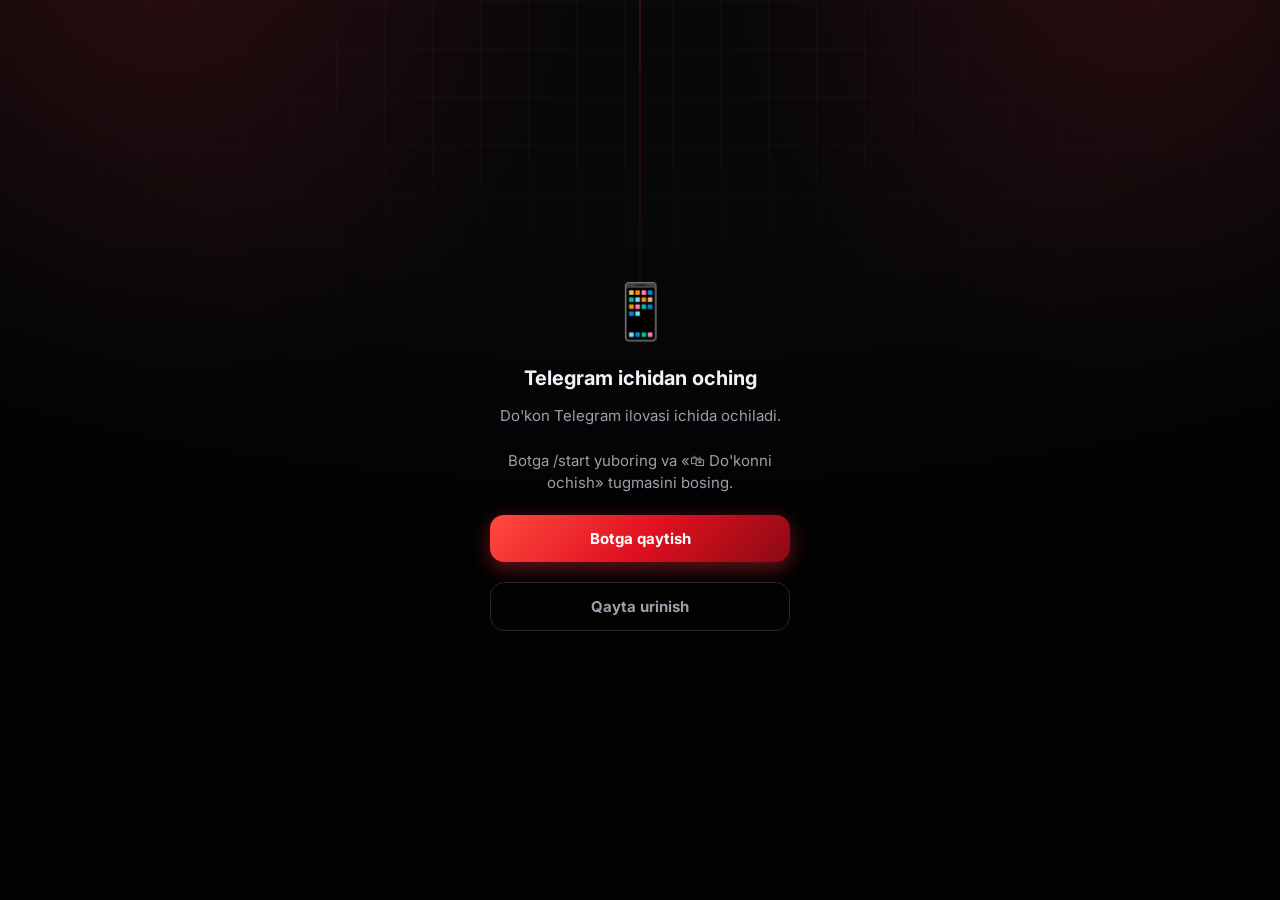
==== commit 47e000e4: "feat(admin): Mini App'da mashina qo'shish/tahrirlash (Avto_A1 modeli) Katalog -> Mashinalar bo'limi " ====
--- a/docs/index.html
+++ b/docs/index.html
@@ -2,20 +2,45 @@
 <html lang="uz">
 <head>
   <meta charset="UTF-8">
-  <!-- `maximum-scale=1` va `user-scalable=no` OLIB TASHLANDI.
-       Ular MATNNI kattalashtirishni ham taqiqlardi — bu WCAG 1.4.4
-       buzilishi va ko'zi xira mijoz uchun jiddiy to'siq.
-       Rasm uchun ilovaning o'z ko'ruvchisi bor, ya'ni brauzer
-       zoom'ini yopishning ehtiyoji yo'q. -->
-  <meta name="viewport" content="width=device-width, initial-scale=1.0, viewport-fit=cover">
+  <!-- ZOOM BUTUNLAY O'CHIRILGAN (mahsulot qarori): ilova butun ekran
+       bo'lib rasm kabi kattalashmasin. `user-scalable=no` + `maximum-scale=1`
+       Android WebView'da yetarli; iOS (Telegram WKWebView) buni e'tiborsiz
+       qoldiradi, shuning uchun pastda pinch/double-tap jestlari JS bilan ham
+       to'xtatiladi. Skroll va swipe (stories, karusel) ISHLAYVERADI. -->
+  <meta name="viewport" content="width=device-width, initial-scale=1.0, maximum-scale=1.0, user-scalable=no, viewport-fit=cover">
   <meta name="theme-color" content="#08080a">
   <title>ZIMMER — Avtotuning</title>
 
   <link rel="preconnect" href="https://fonts.googleapis.com">
   <link rel="preconnect" href="https://fonts.gstatic.com" crossorigin>
   <link href="https://fonts.googleapis.com/css2?family=Inter:wght@400;500;600;700;800;900&display=swap" rel="stylesheet">
-  <link rel="stylesheet" href="styles.css?v=62">
+  <link rel="stylesheet" href="styles.css?v=67">
   <script src="https://telegram.org/js/telegram-web-app.js"></script>
+  <!-- Zoom jestlarini to'xtatish. `touch-action: manipulation` (CSS)
+       double-tap zoom'ni o'chiradi va BOSISHNI buzmaydi; quyidagi JS esa
+       pinch (ikki barmoq) zoom'ni to'xtatadi. Bir barmoqli bosish/skroll
+       hech qanday ta'sirlanmaydi. -->
+  <script>
+    (function () {
+      // iOS Safari / WKWebView: pinch = gesture* hodisalari
+      ["gesturestart", "gesturechange", "gestureend"].forEach(function (ev) {
+        document.addEventListener(ev, function (e) { e.preventDefault(); }, { passive: false });
+      });
+      // Boshqa WebView'lar: ikki (yoki ko'p) barmoqli tegishni bloklaymiz
+      document.addEventListener("touchmove", function (e) {
+        if (e.touches && e.touches.length > 1) e.preventDefault();
+      }, { passive: false });
+      // Desktop: Ctrl + g'ildirak va Ctrl +/-/0 bilan zoom
+      document.addEventListener("wheel", function (e) {
+        if (e.ctrlKey) e.preventDefault();
+      }, { passive: false });
+      document.addEventListener("keydown", function (e) {
+        if ((e.ctrlKey || e.metaKey) && ["+", "-", "=", "0"].indexOf(e.key) !== -1) {
+          e.preventDefault();
+        }
+      });
+    })();
+  </script>
 </head>
 <body>
 
@@ -139,32 +164,63 @@
       <div class="brand-txt"><b>ZIMMER</b><small>Zimmer avtotuning</small></div>
     </div>
     <button class="car-chip" id="car-chip"><i>🚗</i><span id="car-chip-name">—</span><em>▾</em></button>
-    <!-- Zaxira rejim belgisi.
-         Ilgari pastda katta sariq chiziq chiqardi va u bezovta qilgani
-         uchun BUTUNLAY olib tashlangan edi — natijada mijoz buyurtma
-         bloklanganini faqat «Rasmiylashtirish» ni bosganda bilardi.
-         Endi kichik belgi: joy egallamaydi, lekin holat ko'rinadi. -->
-    <button
-      class="offline-badge hidden"
-      id="offline-badge"
-      type="button"
-      aria-label="Server bilan aloqa yo'q — faqat ko'rish mumkin"
-      title="Server bilan aloqa yo'q"
-    >☁️</button>
-    <!-- Fon musiqasi tugmasi.
-         Musiqa qo'shilmagan bo'lsa BUTUNLAY yashiriladi (`paintMusicBtn`) —
-         bosilganda hech narsa bo'lmaydigan tugma turmasin.
-
-         DIQQAT: brauzer ovozni o'zi boshlamaydi (Chrome/Safari qoidasi),
-         shuning uchun boshlash uchun aynan shu tugma kerak. Tanlov
-         eslab qolinadi va keyingi kirishda o'zi davom etadi. -->
-    <button
-      class="music-btn hidden"
-      id="music-btn"
-      type="button"
-      aria-pressed="false"
-      aria-label="Fon musiqasini yoqish"
-    >🔇</button>
+
+    <!-- ======================================================================
+         TEPADAGI AMAL TUGMALARI
+
+         NEGA GURUHGA OLINDI
+         Ilgari bu tugmalar `.home-header` ning BEVOSITA farzandlari edi va
+         header `justify-content: space-between` bo'lgani uchun ular bir-biridan
+         uzoqlashib ketardi. ❤️ Saqlangan tugmasi qo'shilgandan keyin esa ular
+         «ZIMMER» yozuvi bilan mashina chipini siqib qo'yardi.
+         Endi hammasi o'ngdagi bitta guruhda, orasi ixcham.
+
+         NEGA ❤️ AYNAN SHU YERDA
+         Saqlangan pastdagi navigatsiyada edi va u YETTITA tugmaga cho'zilgan
+         edi (adminda) — yozuvlar uch nuqtaga aylanardi. Endi nav beshta
+         asosiy bo'lim bilan qoladi, ❤️ esa doim ko'rinadigan tepa qatorda.
+         🎓 Shogird esa o'ng pastdagi suzuvchi 🎓 tugmaga ko'chdi (`#sg-fab`).
+         ====================================================================== -->
+    <div class="home-acts">
+      <!-- Zaxira rejim belgisi.
+           Ilgari pastda katta sariq chiziq chiqardi va u bezovta qilgani
+           uchun BUTUNLAY olib tashlangan edi — natijada mijoz buyurtma
+           bloklanganini faqat «Rasmiylashtirish» ni bosganda bilardi.
+           Endi kichik belgi: joy egallamaydi, lekin holat ko'rinadi. -->
+      <button
+        class="offline-badge hidden"
+        id="offline-badge"
+        type="button"
+        aria-label="Server bilan aloqa yo'q — faqat ko'rish mumkin"
+        title="Server bilan aloqa yo'q"
+      >☁️</button>
+
+      <!-- Fon musiqasi tugmasi.
+           Musiqa qo'shilmagan bo'lsa BUTUNLAY yashiriladi (`paintMusicBtn`) —
+           bosilganda hech narsa bo'lmaydigan tugma turmasin.
+
+           DIQQAT: brauzer ovozni o'zi boshlamaydi (Chrome/Safari qoidasi),
+           shuning uchun boshlash uchun aynan shu tugma kerak. Tanlov
+           eslab qolinadi va keyingi kirishda o'zi davom etadi. -->
+      <button
+        class="music-btn hidden"
+        id="music-btn"
+        type="button"
+        aria-pressed="false"
+        aria-label="Fon musiqasini yoqish"
+      >🔇</button>
+
+      <!-- Saqlanganlar — musiqa tugmasi YONIDA (ilgari pastdagi navigatsiyada).
+           Ustidagi son saqlangan tovarlar sonini ko'rsatadi; nol bo'lsa
+           yashiriladi (bo'sh doira bezovta qiladi). -->
+      <button
+        class="hdr-btn"
+        id="saved-open"
+        type="button"
+        aria-label="Saqlanganlar"
+        title="Saqlanganlar"
+      >❤️<b class="hdr-dot hidden" id="saved-dot" aria-hidden="true">0</b></button>
+    </div>
   </header>
 
   <!-- DIQQAT: «Xayrli tong / Xayrli kun / Xayrli kech» salomlashuv bloki
@@ -181,7 +237,7 @@
 
          * Konfigurator va Navbat  ->  «🛠 Xizmatlar» bo'limi (har xizmatning
            o'z oynasi, narxi va navbat tugmasi bilan);
-         * Shogird                 ->  pastdagi menyudagi «🎓 Shogird».
+         * Shogird                 ->  o'ng pastdagi suzuvchi 🎓 tugma (`#sg-fab`).
 
        Ya'ni plitkalar hech qanday YANGI yo'l ochmasdi — faqat stories
        bilan banner orasida bir qator joy egallab, mahsulotlarni pastga
@@ -566,6 +622,11 @@
 <!-- ==================== SAQLANGANLAR (alohida bo'lim) ==================== -->
 <section id="saved" class="page hidden">
   <header class="topbar static">
+    <!-- «‹» tugmasi QO'SHILDI: bu bo'lim endi pastdagi navigatsiyada emas
+         (kirish nuqtasi bosh sahifaning tepa qatorida), shuning uchun
+         chiqish yo'li shu sarlavhada bo'lishi kerak. Navbar pastda
+         qolgani uchun boshqa bo'limga o'tish ham ishlaydi. -->
+    <button class="icon-btn" id="saved-back" aria-label="Orqaga">‹</button>
     <div class="topbar-mid"><div class="topbar-title">❤️ Saqlanganlar</div></div>
   </header>
   <div class="pad">
@@ -661,16 +722,51 @@
   </form>
 </section>
 
+<!-- ==========================================================================
+     🎓 SHOGIRD — SUZUVCHI TUGMA (FAB)
+
+     Yordamchi endi bosh sahifada o'ng pastki burchakda, navigatsiya
+     USTIDA suzib turadi (Avto_A1 dagi suzuvchi tugma kabi). Doim ko'z
+     oldida, lekin katalogni to'smaydi.
+
+     NEGA HEADERDAN KO'CHDI: tepada u boshqa tugmalar (☁️/🔇/❤️) bilan
+     bir qatorda kichik bo'lib turardi va ko'zga tashlanmasdi. FAB esa
+     ajralib turadi va bir qo'l bilan yetish oson (ekranning pastki
+     qismida).
+
+     KO'RINISH: nav ko'rinadigan asosiy bo'limlarda chiqadi
+     (`syncShogirdFab`), Shogirdning O'ZIDA va oqim/oyna ekranlarida
+     yashiriladi — aks holda o'zini ochadigan tugma turardi. -->
+<button
+  class="sg-fab hidden"
+  id="sg-fab"
+  type="button"
+  aria-label="Shogird — yordamchi bilan yozishma"
+  title="Shogird — savol bering"
+>
+  <span class="sg-fab-glow" aria-hidden="true"></span>
+  <span class="sg-fab-ic" aria-hidden="true">🎓</span>
+</button>
+
 <!-- ==================== NAVIGATSIYA ==================== -->
 <nav class="nav hidden" id="nav">
   <button class="nav-btn active" data-page="home"><i>🏠</i><span>Asosiy</span></button>
   <!-- «Konfigurator» → «Xizmatlar»: bu bo'lim endi BARCHA xizmatlarni
        o'z ichiga oladi (konfigurator ham ular orasida bittasi). -->
   <button class="nav-btn" data-page="services"><i>🛠</i><span>Xizmatlar</span></button>
-  <!-- Yordamchi ENG KO'RINADIGAN joyda turishi kerak: mijoz savoli
-       paydo bo'lganda uni izlab yurmasin. -->
-  <button class="nav-btn" data-page="shogird"><i>🎓</i><span>Shogird</span></button>
-  <button class="nav-btn" data-page="saved"><i>❤️</i><span>Saqlangan</span></button>
+  <!-- ==========================================================================
+       «🎓 Shogird» va «❤️ Saqlangan» BU YERDAN OLIB TASHLANDI
+
+       Ikkisi ham endi bosh sahifaning TEPA qatorida (`.home-acts`), fon
+       musiqasi tugmasi yonida — Avto_A1 dagi tartib.
+
+       NEGA: panel adminda YETTITA tugmaga cho'zilgan edi va yozuvlar
+       («Xizmatlar», «Saqlangan») uch nuqtaga aylanardi. Endi beshta asosiy
+       bo'lim qoladi va har birining yozuvi to'liq o'qiladi.
+
+       Bo'limlarning O'ZI joyida qoladi: `show("shogird")` va `show("saved")`
+       ishlashda davom etadi, faqat kirish nuqtasi ko'chdi.
+       ========================================================================== -->
   <button class="nav-btn" data-page="cart"><i>🧺</i><span>Savatcha</span><b class="badge hidden" id="cart-badge" aria-live="polite" aria-label="Savatchadagi tovarlar soni">0</b></button>
   <button class="nav-btn" data-page="profile"><i>👤</i><span>Kabinet</span></button>
   <button class="nav-btn hidden" id="nav-admin" data-page="admin"><i>⚙️</i><span>Admin</span></button>
@@ -895,16 +991,16 @@
         pochta filiallari). U faqat rasmiylashtirishda «BTS Pochta»
         tanlanganda kerak, lekin har ochilishda o'qilardi.
      ========================================================================== -->
-<script defer src="config.js?v=62"></script>
+<script defer src="config.js?v=67"></script>
 <!-- Brauzerdan bazaga to'g'ridan yozish (Avto_A1 modeli) -->
-<script defer src="js/fb.js?v=62"></script>
+<script defer src="js/fb.js?v=67"></script>
 <!-- Telefon galereyasidan rasm yuklash (siqish + EXIF burilishi) -->
-<script defer src="js/upload.js?v=62"></script>
+<script defer src="js/upload.js?v=67"></script>
 <!-- Zaxira rejim: Render o'chganda katalogni Firebase'dan o'qiydi.
      app.js dan OLDIN yuklanishi kerak — u `window.ZimmerOffline` ni ishlatadi. -->
-<script defer src="js/offline.js?v=62"></script>
-<script defer src="js/headlight.js?v=62"></script>
-<script defer src="js/cars.js?v=62"></script>
-<script defer src="js/app.js?v=62"></script>
+<script defer src="js/offline.js?v=67"></script>
+<script defer src="js/headlight.js?v=67"></script>
+<script defer src="js/cars.js?v=67"></script>
+<script defer src="js/app.js?v=67"></script>
 </body>
 </html>
--- a/docs/styles.css
+++ b/docs/styles.css
@@ -94,6 +94,13 @@
   overscroll-behavior-y: contain;
   /* #4 — silliq skroll */
   scroll-behavior: smooth;
+  /* Zoom o'chirilgan: `manipulation` double-tap zoom'ni o'chiradi, lekin
+     oddiy bosishni (click) buzmaydi. Pinch zoom index.html dagi JS bilan
+     to'xtatiladi. Matn o'lchami tizim sozlamasidan kattalashib ilovani
+     buzmasin uchun `text-size-adjust: 100%`. */
+  touch-action: manipulation;
+  -webkit-text-size-adjust: 100%;
+  text-size-adjust: 100%;
 }
 
 .hidden { display: none !important; }
@@ -379,6 +386,14 @@
 }
 .car-card.selected .car-go { background: var(--red); color: #fff; }
 
+/* Katalog → Mashinalar (admin) — mijoz kartochkasini qayta ishlatadi.
+   Menyu plitkasining ko'k urg'usi va qatordagi amal tugmalari. */
+.shop-hero-cars .shop-hero-ic { color: #7db8ff; }
+.car-card.is-off { opacity: 0.5; }
+.car-adm-acts { margin-left: auto; display: flex; gap: 6px; flex: none; align-items: center; }
+.car-form-live .car-card { cursor: default; }
+.car-form-live .car-card:active { transform: none; }
+
 /* =================================================================
    IXCHAM VARIANT QATORLARI (Apple-uslub ro'yxat)
    ================================================================= */
@@ -563,6 +578,61 @@
 .car-chip:active { transform: scale(0.95); }
 .car-chip i, .car-chip em { font-style: normal; }
 .car-chip em { color: var(--dim); font-size: 10px; }
+/* Mashina chipi eng avval siqiladi: yonida to'rttagacha tugma turadi va
+   ular MUHIMROQ (bosiladigan amallar), chip esa faqat holatni ko'rsatadi. */
+.car-chip { min-width: 0; flex: 0 1 auto; }
+.car-chip span { overflow: hidden; text-overflow: ellipsis; white-space: nowrap; }
+
+/* ==========================================================================
+   TEPADAGI AMAL TUGMALARI (☁️ · 🔇 · ❤️ · 🎓)
+
+   Guruh o'ngda, tugmalar orasi ixcham. Ilgari bu tugmalar header ning
+   bevosita farzandlari edi va `justify-content: space-between` ularni
+   bir-biridan uzoqlashtirib, «ZIMMER» yozuvi bilan mashina chipini
+   siqib qo'yardi.
+   ========================================================================== */
+.home-acts {
+  display: flex; align-items: center; gap: 6px;
+  flex: 0 0 auto; margin-left: auto;
+}
+/* `.music-btn` va `.offline-badge` da o'zining `margin-left: 6px` si bor —
+   guruh ichida `gap` bilan qo'shilib ikki barobar oraliq chiqardi. */
+.home-acts > .music-btn,
+.home-acts > .offline-badge { margin-left: 0; }
+
+.hdr-btn {
+  position: relative; flex: 0 0 auto;
+  width: 30px; height: 30px; padding: 0;
+  display: grid; place-items: center;
+  font-size: 13px; line-height: 1;
+  border-radius: 50%;
+  background: var(--surface-2); border: 1px solid var(--line);
+  color: var(--text); cursor: pointer;
+  transition: transform 0.16s var(--spring), background 0.2s, border-color 0.2s;
+}
+.hdr-btn:active { transform: scale(0.9); }
+
+/* Saqlanganlar soni — tugma ustidagi kichik doira */
+.hdr-dot {
+  position: absolute; top: -4px; right: -4px;
+  min-width: 15px; height: 15px; padding: 0 3px;
+  display: flex; align-items: center; justify-content: center;
+  border-radius: 999px;
+  background: var(--red); color: #fff;
+  font-size: 9px; font-weight: 800; line-height: 1;
+  border: 1.5px solid #0b0b0e; /* header foni — doira «kesib» turadi */
+}
+
+/* Juda tor ekran (320-360px): brand yozuvi eng avval qurbon bo'ladi —
+   logotip qoladi, tugmalar esa hammasi joyida turadi. */
+@media (max-width: 360px) {
+  .brand-txt { display: none; }
+  .home-acts { gap: 5px; }
+}
+
+@media (prefers-reduced-motion: reduce) {
+  .hdr-btn:active { transform: none; }
+}
 
 /* stories */
 .stories {
@@ -9216,3 +9286,406 @@
 .toast-undo:focus-visible {
   outline-color: #fff;
 }
+
+
+/* ==========================================================================
+   BOSH SAHIFA BOSHQARUVI — BANNERLAR VA FON MUSIQASI (admin paneli)
+
+   Ikki ekran bir xil tuzilishga ega (ro'yxat + qatordagi amal tugmalari),
+   shuning uchun tugmalar uslubi UMUMIY (`.mus-btn`): ikki nusxa saqlansa
+   biri o'zgarib, ikkinchisi eskirib qolardi.
+   ========================================================================== */
+
+/* Menyu plitkalari */
+.shop-hero-ban .shop-hero-ic { color: #8ab4ff; }
+.shop-hero-music .shop-hero-ic { color: #ff9ecb; }
+
+/* -------------------------------------------------- qatordagi amal tugmalari */
+.mus-btn {
+  width: 34px; height: 34px; flex: none;
+  display: inline-flex; align-items: center; justify-content: center;
+  border-radius: 10px; cursor: pointer;
+  background: var(--surface-2); border: 1px solid var(--line);
+  color: var(--text); font-size: 14px; line-height: 1;
+  transition: transform 0.15s, background 0.2s, opacity 0.2s;
+}
+.mus-btn:active { transform: scale(0.9); }
+/* O'chirilgan tugma (ro'yxat boshi/oxiri) — bosilmasligi KO'RINIB turadi */
+.mus-btn:disabled { opacity: 0.28; cursor: default; }
+.mus-btn:disabled:active { transform: none; }
+.mus-del { color: var(--red); border-color: rgba(255, 45, 58, 0.34); }
+
+/* ------------------------------------------------------------ musiqa ro'yxati */
+.mus-list { display: flex; flex-direction: column; gap: 10px; margin-top: 12px; }
+.mus-card {
+  display: flex; align-items: center; gap: 10px;
+  padding: 12px; border-radius: var(--r-lg);
+  background: var(--surface); border: 1px solid var(--line);
+}
+/* Yashirilgan trek — xira, lekin o'qiladi (qaytarish tugmasi kerak) */
+.mus-card.is-off { opacity: 0.5; }
+.mus-num {
+  width: 24px; flex: none; text-align: center;
+  font-size: 13px; font-weight: 800; color: var(--gold);
+  font-variant-numeric: tabular-nums;
+}
+.mus-mid { flex: 1; min-width: 0; }
+.mus-mid b {
+  display: block; font-size: 13.5px; font-weight: 700; color: var(--text);
+  white-space: nowrap; overflow: hidden; text-overflow: ellipsis;
+}
+.mus-meta { display: flex; flex-wrap: wrap; gap: 8px; margin-top: 3px; }
+.mus-meta span { font-size: 10.5px; color: var(--muted); font-weight: 600; }
+.mus-meta .mus-warn { color: var(--amber); }
+.mus-acts { display: flex; gap: 5px; flex: none; }
+
+/* ---------------------------------------------------------- banner ro'yxati */
+.ban-list { display: flex; flex-direction: column; gap: 14px; margin-top: 12px; }
+.ban-card {
+  border-radius: var(--r-lg); overflow: hidden;
+  background: var(--surface); border: 1px solid var(--line);
+}
+.ban-card.is-off { opacity: 0.5; }
+
+/* Kichik ko'rinish — bosh sahifadagi banner bilan BIR XIL qurilgan
+   (gradient -> rasm -> qorayish -> matn), faqat ixchamroq. Shu tufayli
+   admin natijani taxmin qilmaydi. Nisbat 8:3 — haqiqiy banner kabi. */
+.ban-prev {
+  position: relative; overflow: hidden;
+  aspect-ratio: 8 / 3; min-height: 108px;
+  padding: 14px; display: flex; flex-direction: column; justify-content: flex-end;
+}
+.ban-prev img { position: absolute; inset: 0; width: 100%; height: 100%; object-fit: cover; }
+.ban-prev-shade {
+  position: absolute; inset: 0;
+  background: linear-gradient(180deg, rgba(0, 0, 0, 0.15), rgba(0, 0, 0, 0.72));
+}
+.ban-prev-tag {
+  align-self: flex-start; position: relative; z-index: 2; margin-bottom: auto;
+  background: rgba(0, 0, 0, 0.4); border: 1px solid rgba(255, 255, 255, 0.2);
+  color: #fff; font-size: 10px; font-weight: 800; letter-spacing: 0.4px;
+  padding: 3px 9px; border-radius: 999px;
+}
+.ban-prev-t {
+  position: relative; z-index: 2; color: #fff;
+  font-size: 16px; font-weight: 900; letter-spacing: -0.3px;
+  white-space: nowrap; overflow: hidden; text-overflow: ellipsis;
+}
+.ban-prev-s {
+  position: relative; z-index: 2; color: rgba(255, 255, 255, 0.82);
+  font-size: 11.5px;
+  white-space: nowrap; overflow: hidden; text-overflow: ellipsis;
+}
+/* Formadagi jonli ko'rinish — chegara bilan ajratilgan */
+.ban-prev.is-live { border-radius: var(--r-lg); border: 1px solid var(--line-2); }
+
+.ban-acts {
+  display: flex; align-items: center; gap: 5px;
+  padding: 10px 12px; border-top: 1px solid var(--line);
+}
+.ban-num {
+  flex: 1; font-size: 12px; font-weight: 800; color: var(--gold);
+  font-variant-numeric: tabular-nums;
+}
+
+/* -------------------------------------------------- banner rasm yuklagichi */
+.ban-drop {
+  position: relative; overflow: hidden;
+  aspect-ratio: 8 / 3; min-height: 108px; width: 100%;
+  display: flex; flex-direction: column; align-items: center; justify-content: center;
+  gap: 4px; cursor: pointer;
+  border-radius: var(--r-lg); border: 1.5px dashed var(--line-2);
+  background: var(--surface-2); color: var(--muted);
+  transition: border-color 0.2s, background 0.2s;
+}
+.ban-drop:active { border-color: var(--gold); }
+.ban-drop-ic { font-size: 28px; }
+.ban-drop b { font-size: 13.5px; font-weight: 800; color: var(--text); }
+.ban-drop i { font-size: 10.5px; font-style: normal; color: var(--dim); }
+.ban-drop.has-img { border-style: solid; cursor: default; }
+.ban-drop.has-img img { position: absolute; inset: 0; width: 100%; height: 100%; object-fit: cover; }
+.ban-drop.is-busy { border-style: solid; }
+.ban-prog { position: relative; z-index: 2; text-align: center; }
+.ban-prog b {
+  display: block; font-size: 22px; font-weight: 900; color: var(--gold);
+  font-variant-numeric: tabular-nums;
+}
+.ban-prog span { font-size: 11px; color: var(--muted); }
+
+.ban-drop-x,
+.ban-drop-swap {
+  position: absolute; z-index: 3; cursor: pointer;
+  border-radius: 999px; border: 1px solid rgba(255, 255, 255, 0.24);
+  background: rgba(0, 0, 0, 0.55); color: #fff; font-family: inherit;
+}
+.ban-drop-x {
+  top: 10px; right: 10px; width: 30px; height: 30px;
+  font-size: 14px; line-height: 1;
+}
+.ban-drop-swap {
+  bottom: 10px; right: 10px; padding: 7px 12px;
+  font-size: 11.5px; font-weight: 700;
+}
+.ban-drop-x:active,
+.ban-drop-swap:active { transform: scale(0.92); }
+
+@media (prefers-reduced-motion: reduce) {
+  .mus-btn:active, .ban-drop-x:active, .ban-drop-swap:active { transform: none; }
+}
+
+
+/* ==========================================================================
+   🎓 SHOGIRD — SUZUVCHI TUGMA (FAB)
+
+   O'ng pastki burchakda, navigatsiya USTIDA suzadi (Avto_A1 dagi «✨»
+   tugmasi kabi). Maqsad — yordamchi doim ko'z oldida bo'lsin, lekin
+   katalogni to'smasin va bir qo'lda yetish oson bo'lsin.
+
+   TUZILISHI: tashqi `.sg-fab` (doira + gradient) + ichki `.sg-fab-glow`
+   (pulslanuvchi halqa) + `.sg-fab-ic` (✨ belgisi). Uch qatlam alohida
+   animatsiyalanadi, shuning uchun harakat tabiiy ko'rinadi.
+   ========================================================================== */
+.sg-fab {
+  position: fixed;
+  right: 16px;
+  /* Navigatsiya ustida: nav balandligi (~62px) + safe-area + oraliq */
+  bottom: calc(84px + var(--safe-b));
+  z-index: 44;
+  width: 56px;
+  height: 56px;
+  padding: 0;
+  border: none;
+  border-radius: 50%;
+  cursor: pointer;
+  display: grid;
+  place-items: center;
+  /* ESKI KO'RINISH — tepadagi 🎓 tugmasidagi ko'kish uslub (`.sg-open`).
+     Qorong'i to'q fon (katalog rasmlarini to'smasin) + ko'kish tus va
+     chegara. Oltin gradient OLIB TASHLANDI: foydalanuvchi eski, xotirjam
+     ko'rinishni afzal ko'rdi. */
+  background: #171a22;
+  border: 1px solid rgba(120, 160, 255, 0.32);
+  color: #cdd9ff;
+  box-shadow:
+    0 6px 16px rgba(0, 0, 0, 0.4),
+    0 0 0 1px rgba(120, 160, 255, 0.08);
+  /* Doim yumshoq «nafas olib» turadi — jonli ko'rinadi, lekin bezovta
+     qilmaydi (sekin va kichik amplituda). */
+  animation: sgFabFloat 3.4s ease-in-out infinite;
+  -webkit-tap-highlight-color: transparent;
+}
+.sg-fab:active { transform: scale(0.9); }
+
+/* ✨ belgisi — yengil chayqaladi (nafas olishga hamohang) */
+.sg-fab-ic {
+  position: relative;
+  z-index: 2;
+  font-size: 24px;
+  line-height: 1;
+  filter: drop-shadow(0 1px 1px rgba(0, 0, 0, 0.25));
+  animation: sgFabTwinkle 2.6s ease-in-out infinite;
+}
+
+/* Pulslanuvchi halqa — tugmadan «to'lqin» tarqaladi (e'tibor tortadi) */
+.sg-fab-glow {
+  position: absolute;
+  inset: 0;
+  border-radius: 50%;
+  background: transparent;
+  box-shadow: 0 0 0 0 rgba(120, 160, 255, 0.5);
+  animation: sgFabPulse 2.8s ease-out infinite;
+  z-index: 1;
+}
+
+/* Kirish: pastdan sakrab chiqadi (`syncShogirdFab` har ko'rinishida qo'yadi) */
+.sg-fab.pop-in { animation: sgFabIn 0.5s var(--spring) both, sgFabFloat 3.4s ease-in-out 0.5s infinite; }
+
+@keyframes sgFabIn {
+  0%   { opacity: 0; transform: translateY(24px) scale(0.6); }
+  100% { opacity: 1; transform: translateY(0) scale(1); }
+}
+
+@keyframes sgFabFloat {
+  0%, 100% { transform: translateY(0); }
+  50%      { transform: translateY(-5px); }
+}
+
+@keyframes sgFabTwinkle {
+  0%, 100% { transform: rotate(0deg) scale(1); opacity: 1; }
+  45%      { transform: rotate(-8deg) scale(1.12); opacity: 0.92; }
+  70%      { transform: rotate(6deg) scale(1.05); }
+}
+
+@keyframes sgFabPulse {
+  0%   { box-shadow: 0 0 0 0 rgba(120, 160, 255, 0.45); }
+  70%  { box-shadow: 0 0 0 16px rgba(120, 160, 255, 0); }
+  100% { box-shadow: 0 0 0 0 rgba(120, 160, 255, 0); }
+}
+
+/* Harakat kamaytirilgan bo'lsa (tizim sozlamasi) — tinch turadi, faqat
+   bosilganda kichrayadi. */
+@media (prefers-reduced-motion: reduce) {
+  .sg-fab,
+  .sg-fab.pop-in,
+  .sg-fab-ic,
+  .sg-fab-glow { animation: none; }
+}
+
+
+
+/* ==========================================================================
+   NAVBATLAR DOSKASI (docs/js/admin-shop.js -> openBookingsBoard)
+
+   Mijoz olgan navbatlar KETMA-KETLIGI. Ikki tizim (fara / chexol) segment
+   bilan almashadi, navbatlar vaqt bo'yicha vertikal timeline'da chiziladi.
+   Premium qora + qizil/tilla tema; animatsiyalar bir martalik va
+   `prefers-reduced-motion` hurmat qilinadi (blok oxirida).
+   ========================================================================== */
+
+/* Menyudagi doska tugmasi — tilla urg'u (boshqa tugmalardan ajralib tursin) */
+.shop-hero-board .shop-hero-ic { color: var(--gold); }
+
+/* Navbat holati belgilari (ro'yxatda ham, doskada ham ishlatiladi) */
+.ord-pill.is-confirmed { background: rgba(47, 212, 95, 0.14); color: var(--green); }
+.ord-pill.is-done { background: rgba(212, 168, 83, 0.16); color: var(--gold); }
+
+/* ---- TIZIM TANLAGICH (segment) ---- */
+.bkb-seg {
+  display: grid; grid-template-columns: 1fr 1fr; gap: 10px; margin-bottom: 14px;
+}
+.bkb-seg-btn {
+  position: relative; display: flex; align-items: center; gap: 10px;
+  text-align: left; padding: 13px 13px; border-radius: var(--r-md);
+  background: var(--surface); border: 1px solid var(--line);
+  color: var(--text); cursor: pointer; font-family: inherit;
+  transition: transform 0.18s var(--spring), border-color 0.2s, background 0.2s, box-shadow 0.25s;
+}
+.bkb-seg-btn:active { transform: scale(0.97); }
+.bkb-seg-ic {
+  font-size: 22px; line-height: 1; flex-shrink: 0;
+  filter: grayscale(0.4) opacity(0.7); transition: filter 0.25s;
+}
+.bkb-seg-tx { display: flex; flex-direction: column; gap: 2px; min-width: 0; }
+.bkb-seg-tx b { font-size: 13.5px; font-weight: 800; letter-spacing: 0.1px; }
+.bkb-seg-tx i {
+  font-style: normal; font-size: 10.5px; color: var(--dim); font-weight: 600;
+  white-space: nowrap; overflow: hidden; text-overflow: ellipsis;
+}
+.bkb-seg-n {
+  position: absolute; top: 8px; right: 9px;
+  min-width: 19px; height: 19px; padding: 0 5px; border-radius: 999px;
+  background: var(--red); color: #fff; font-size: 11px; font-weight: 800;
+  line-height: 19px; text-align: center; box-shadow: 0 2px 8px rgba(255, 45, 58, 0.5);
+}
+.bkb-seg-btn.is-on {
+  background: linear-gradient(160deg, rgba(255, 45, 58, 0.14), rgba(255, 45, 58, 0.03));
+  border-color: var(--red-glow);
+  box-shadow: 0 6px 22px rgba(255, 45, 58, 0.14), inset 0 0 0 1px rgba(255, 45, 58, 0.12);
+}
+.bkb-seg-btn.is-on .bkb-seg-ic { filter: none; }
+.bkb-seg-btn.is-on .bkb-seg-tx b { color: #ff6b61; }
+
+.bkb-filters { margin-bottom: 6px; }
+
+/* ---- TIMELINE (ketma-ketlik) ---- */
+.bkb-line { position: relative; padding-top: 2px; }
+.bkb-day {
+  font-size: 11.5px; font-weight: 800; letter-spacing: 0.4px; text-transform: uppercase;
+  color: var(--gold); margin: 6px 0 10px; padding-left: 2px;
+  display: flex; align-items: center; gap: 8px;
+}
+.bkb-day::after {
+  content: ""; flex: 1; height: 1px;
+  background: linear-gradient(90deg, var(--gold-glow), transparent);
+}
+.bkb-node {
+  position: relative; display: grid; grid-template-columns: 18px 54px 1fr;
+  gap: 10px; align-items: start; padding-bottom: 12px;
+  animation: bkbNodeIn 0.5s var(--silk) both; animation-delay: var(--d, 0ms);
+}
+.bkb-rail { position: relative; display: flex; justify-content: center; padding-top: 3px; }
+.bkb-rail::before {
+  content: ""; position: absolute; left: 50%; top: 4px; bottom: -14px; width: 2px;
+  transform: translateX(-50%);
+  background: linear-gradient(var(--line-2), rgba(255, 255, 255, 0.03));
+}
+.bkb-node:last-child .bkb-rail::before { display: none; }
+.bkb-dot {
+  width: 12px; height: 12px; border-radius: 50%; flex-shrink: 0; z-index: 1;
+  background: var(--dim); box-shadow: 0 0 0 4px var(--bg);
+  animation: bkbDotPop 0.4s var(--bounce) both; animation-delay: var(--d, 0ms);
+}
+.bkb-dot.is-new {
+  background: var(--red); box-shadow: 0 0 0 4px var(--bg), 0 0 0 6px rgba(255, 45, 58, 0.18);
+  animation: bkbDotPop 0.4s var(--bounce) both, bkbPulse 2.4s ease-in-out infinite 0.6s;
+}
+.bkb-dot.is-confirmed {
+  background: var(--green); box-shadow: 0 0 0 4px var(--bg), 0 0 0 6px rgba(47, 212, 95, 0.18);
+}
+.bkb-dot.is-done { background: var(--gold); box-shadow: 0 0 0 4px var(--bg); }
+.bkb-dot.is-cancelled { background: var(--muted); box-shadow: 0 0 0 4px var(--bg); opacity: 0.6; }
+
+.bkb-when { text-align: right; padding-top: 1px; }
+.bkb-when b { display: block; font-size: 15px; font-weight: 800; color: var(--text); letter-spacing: 0.3px; }
+.bkb-when i { font-style: normal; font-size: 10px; color: var(--dim); font-weight: 600; }
+
+/* ---- NAVBAT KARTOCHKASI ---- */
+.bkb-card {
+  background: var(--surface); border: 1px solid var(--line);
+  border-left: 3px solid var(--line-2); border-radius: var(--r-sm);
+  padding: 11px 13px; box-shadow: var(--shadow-card);
+}
+.bkb-card.is-new { border-left-color: var(--red); }
+.bkb-card.is-confirmed { border-left-color: var(--green); }
+.bkb-card.is-done { border-left-color: var(--gold); opacity: 0.92; }
+.bkb-card.is-cancelled { border-left-color: var(--muted); opacity: 0.6; }
+.bkb-card-top { display: flex; align-items: center; justify-content: space-between; gap: 8px; }
+.bkb-svc { font-size: 13.5px; font-weight: 800; color: var(--text); min-width: 0; }
+.bkb-who {
+  display: flex; align-items: center; justify-content: space-between;
+  gap: 10px; margin-top: 9px;
+}
+.bkb-who b { font-size: 13px; font-weight: 700; color: var(--text); }
+.bkb-acts { display: flex; flex-wrap: wrap; gap: 8px; margin-top: 11px; }
+.bkb-act {
+  flex: 1; min-width: 120px; border: 1px solid var(--line-2); border-radius: var(--r-sm);
+  background: var(--surface-2); color: var(--text); cursor: pointer;
+  padding: 10px 12px; font-size: 12.5px; font-weight: 700; font-family: inherit;
+  transition: transform 0.15s var(--spring), background 0.2s, border-color 0.2s;
+}
+.bkb-act:active { transform: scale(0.97); }
+.bkb-act:not(.is-danger) {
+  background: var(--red-soft); border-color: var(--red-glow); color: #ff6b61;
+}
+.bkb-act.is-danger { background: var(--surface-2); color: var(--muted); }
+
+/* ---- BO'SH HOLAT ---- */
+.bkb-empty {
+  text-align: center; padding: 46px 20px; color: var(--muted);
+  animation: fadeUp 0.5s var(--silk) both;
+}
+.bkb-empty-ic {
+  font-size: 40px; opacity: 0.35; margin-bottom: 12px;
+  filter: grayscale(0.5);
+}
+.bkb-empty p { font-size: 14px; font-weight: 700; color: var(--text); margin: 0 0 5px; }
+.bkb-empty i { font-style: normal; font-size: 12px; color: var(--dim); }
+
+@keyframes bkbNodeIn {
+  from { opacity: 0; transform: translateY(12px); }
+  to { opacity: 1; transform: none; }
+}
+@keyframes bkbDotPop {
+  0% { transform: scale(0); }
+  60% { transform: scale(1.35); }
+  100% { transform: scale(1); }
+}
+@keyframes bkbPulse {
+  0%, 100% { box-shadow: 0 0 0 4px var(--bg), 0 0 0 6px rgba(255, 45, 58, 0.18); }
+  50% { box-shadow: 0 0 0 4px var(--bg), 0 0 0 9px rgba(255, 45, 58, 0.02); }
+}
+
+@media (prefers-reduced-motion: reduce) {
+  .bkb-node, .bkb-dot, .bkb-empty { animation: none !important; }
+  .bkb-seg-btn { transition: none; }
+}
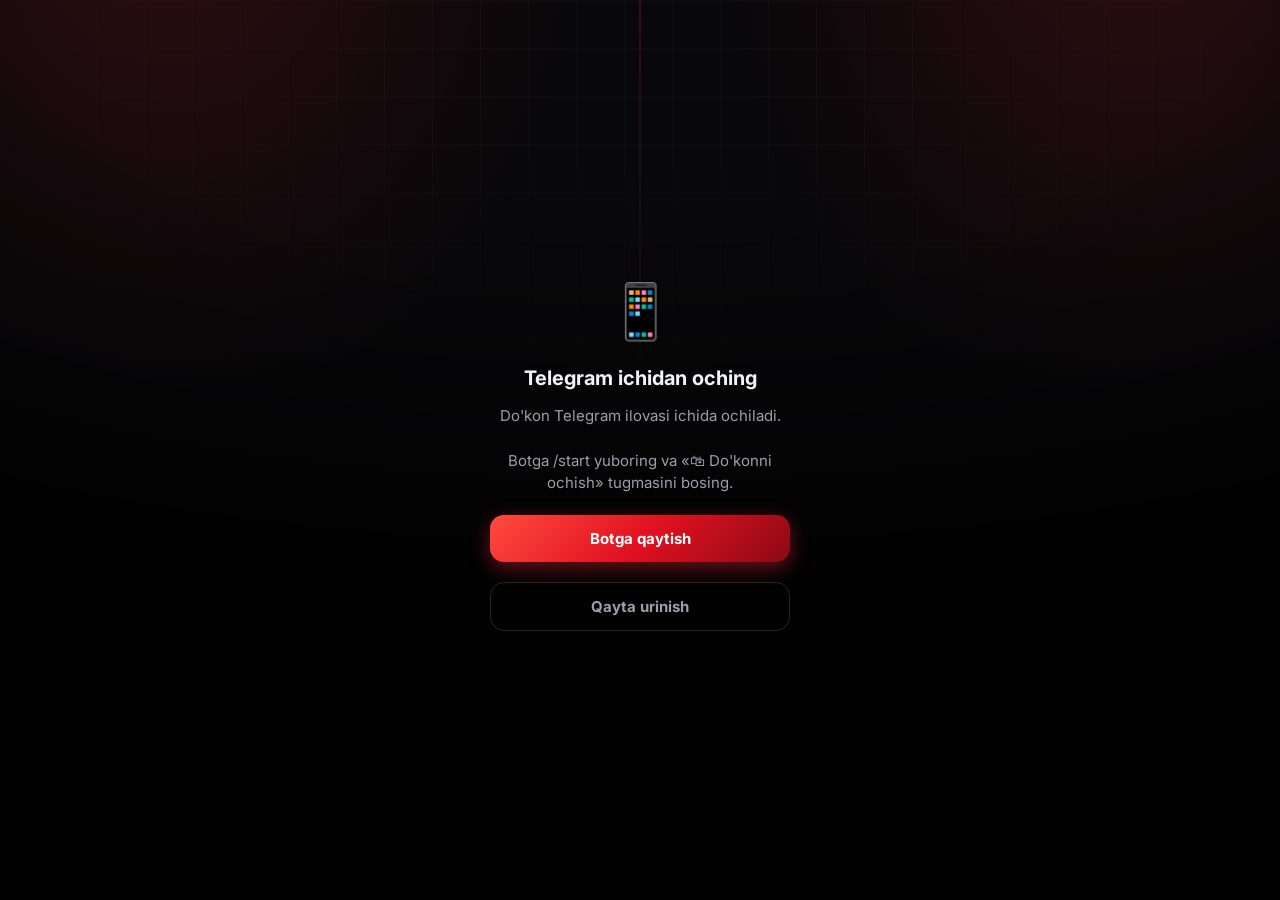
==== commit 6d681533: "fix(miniapp): yangi qo'shilgan mashina «Mening mashinam»da ko'rinmasligi Mini App admin mashinani Fi" ====
--- a/docs/index.html
+++ b/docs/index.html
@@ -14,7 +14,7 @@
   <link rel="preconnect" href="https://fonts.googleapis.com">
   <link rel="preconnect" href="https://fonts.gstatic.com" crossorigin>
   <link href="https://fonts.googleapis.com/css2?family=Inter:wght@400;500;600;700;800;900&display=swap" rel="stylesheet">
-  <link rel="stylesheet" href="styles.css?v=67">
+  <link rel="stylesheet" href="styles.css?v=68">
   <script src="https://telegram.org/js/telegram-web-app.js"></script>
   <!-- Zoom jestlarini to'xtatish. `touch-action: manipulation` (CSS)
        double-tap zoom'ni o'chiradi va BOSISHNI buzmaydi; quyidagi JS esa
@@ -991,16 +991,16 @@
         pochta filiallari). U faqat rasmiylashtirishda «BTS Pochta»
         tanlanganda kerak, lekin har ochilishda o'qilardi.
      ========================================================================== -->
-<script defer src="config.js?v=67"></script>
+<script defer src="config.js?v=68"></script>
 <!-- Brauzerdan bazaga to'g'ridan yozish (Avto_A1 modeli) -->
-<script defer src="js/fb.js?v=67"></script>
+<script defer src="js/fb.js?v=68"></script>
 <!-- Telefon galereyasidan rasm yuklash (siqish + EXIF burilishi) -->
-<script defer src="js/upload.js?v=67"></script>
+<script defer src="js/upload.js?v=68"></script>
 <!-- Zaxira rejim: Render o'chganda katalogni Firebase'dan o'qiydi.
      app.js dan OLDIN yuklanishi kerak — u `window.ZimmerOffline` ni ishlatadi. -->
-<script defer src="js/offline.js?v=67"></script>
-<script defer src="js/headlight.js?v=67"></script>
-<script defer src="js/cars.js?v=67"></script>
-<script defer src="js/app.js?v=67"></script>
+<script defer src="js/offline.js?v=68"></script>
+<script defer src="js/headlight.js?v=68"></script>
+<script defer src="js/cars.js?v=68"></script>
+<script defer src="js/app.js?v=68"></script>
 </body>
 </html>
